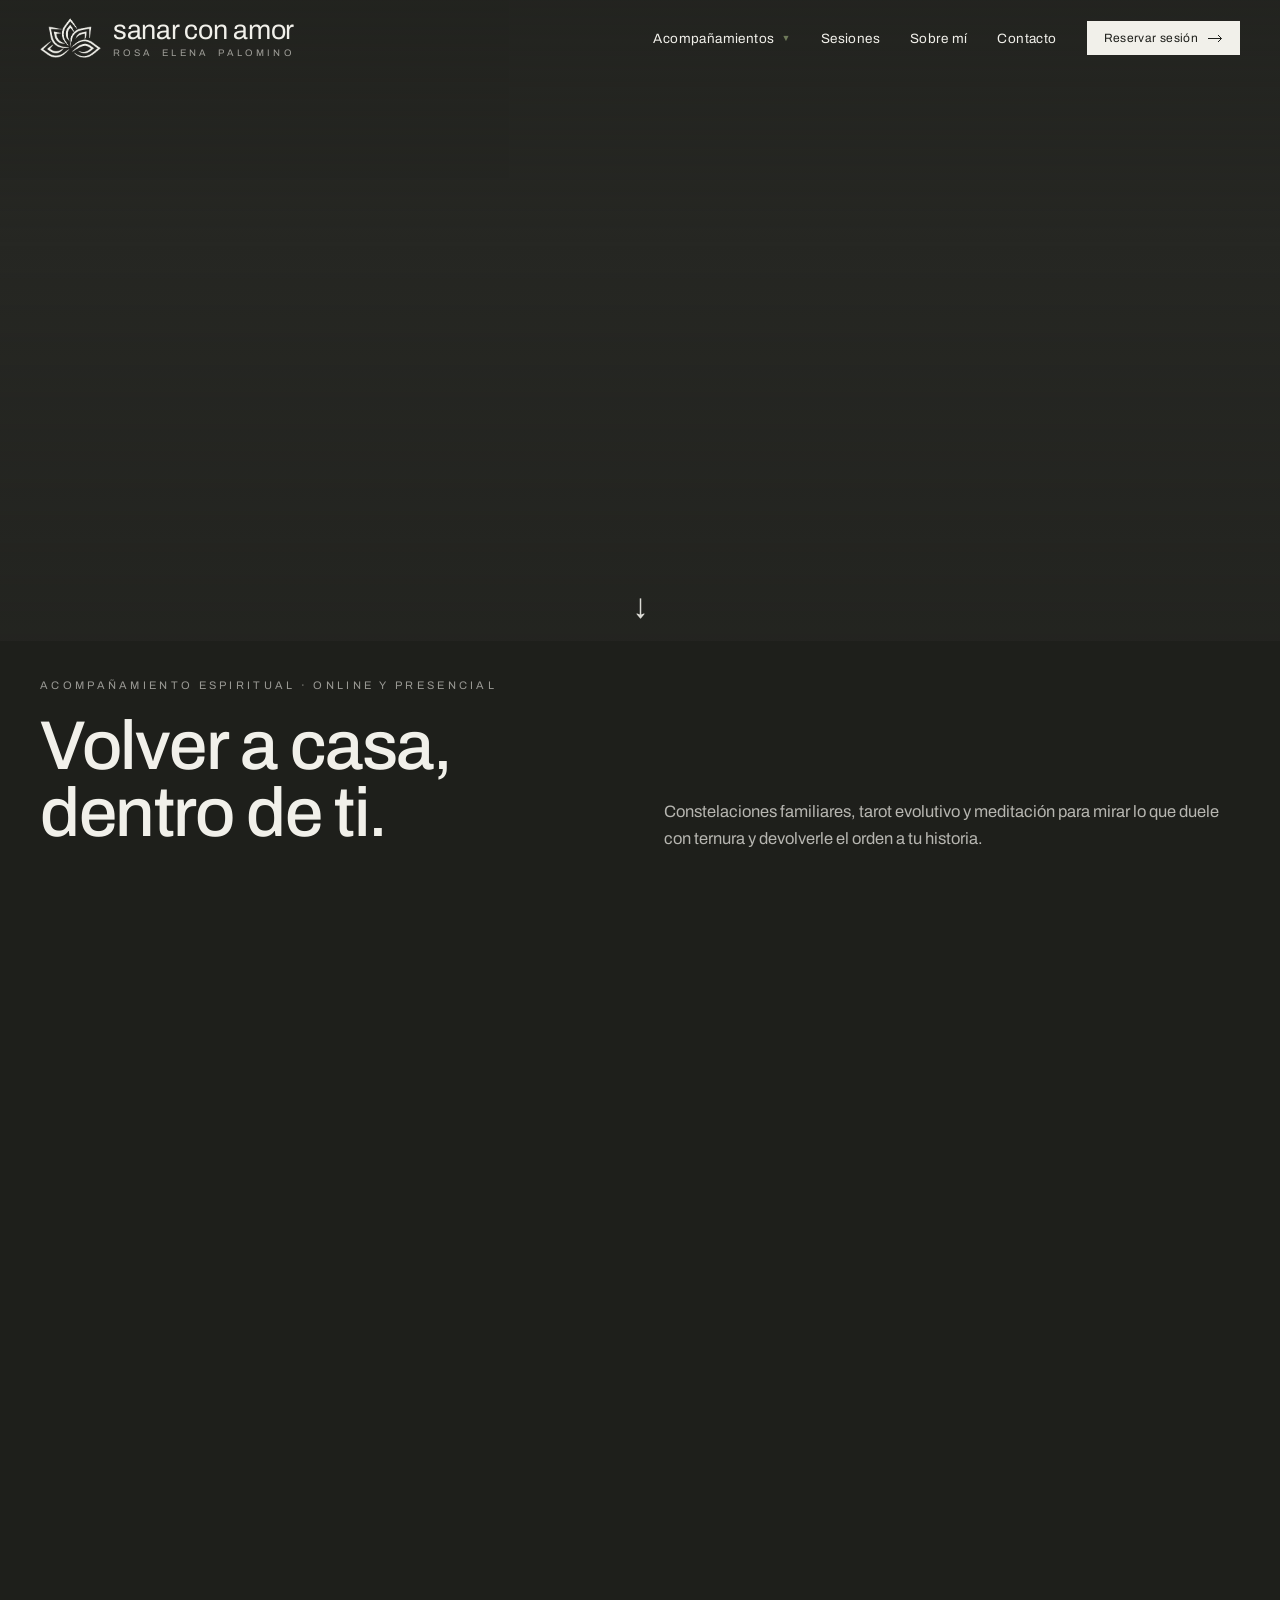
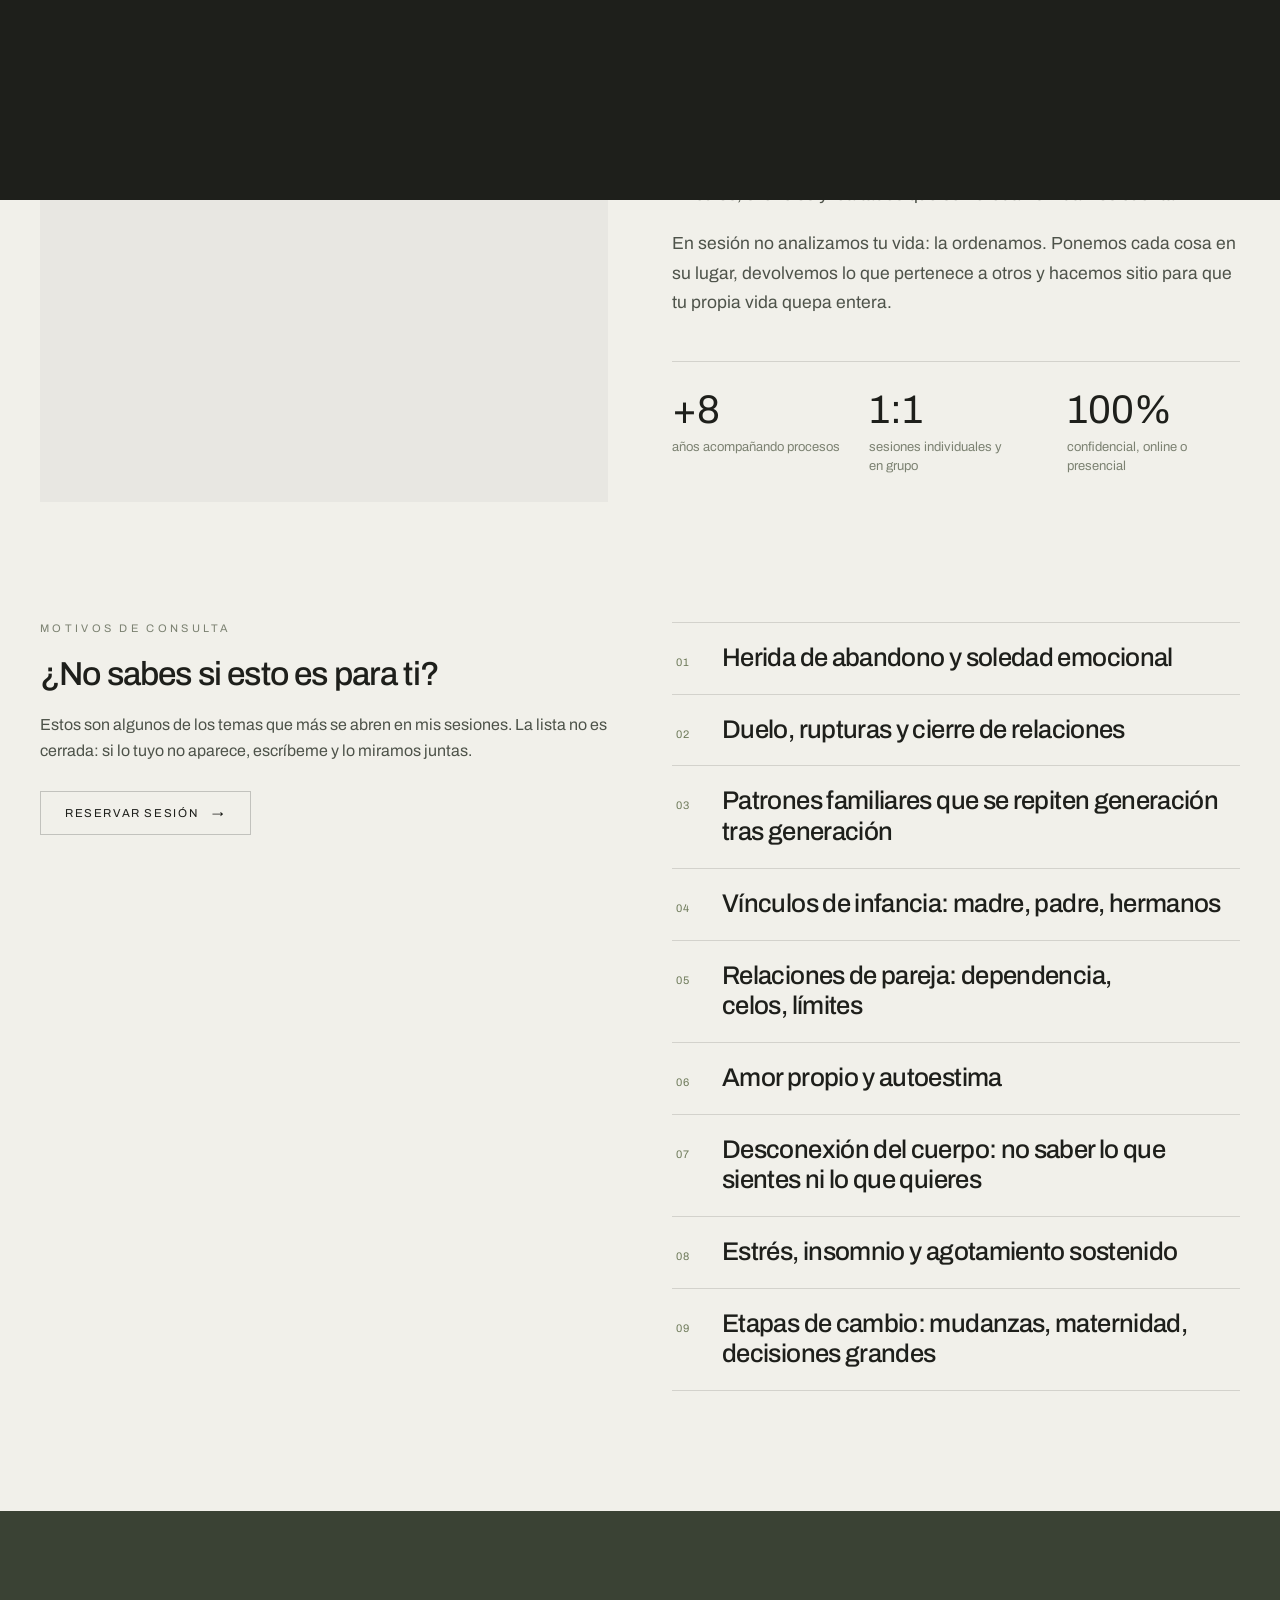
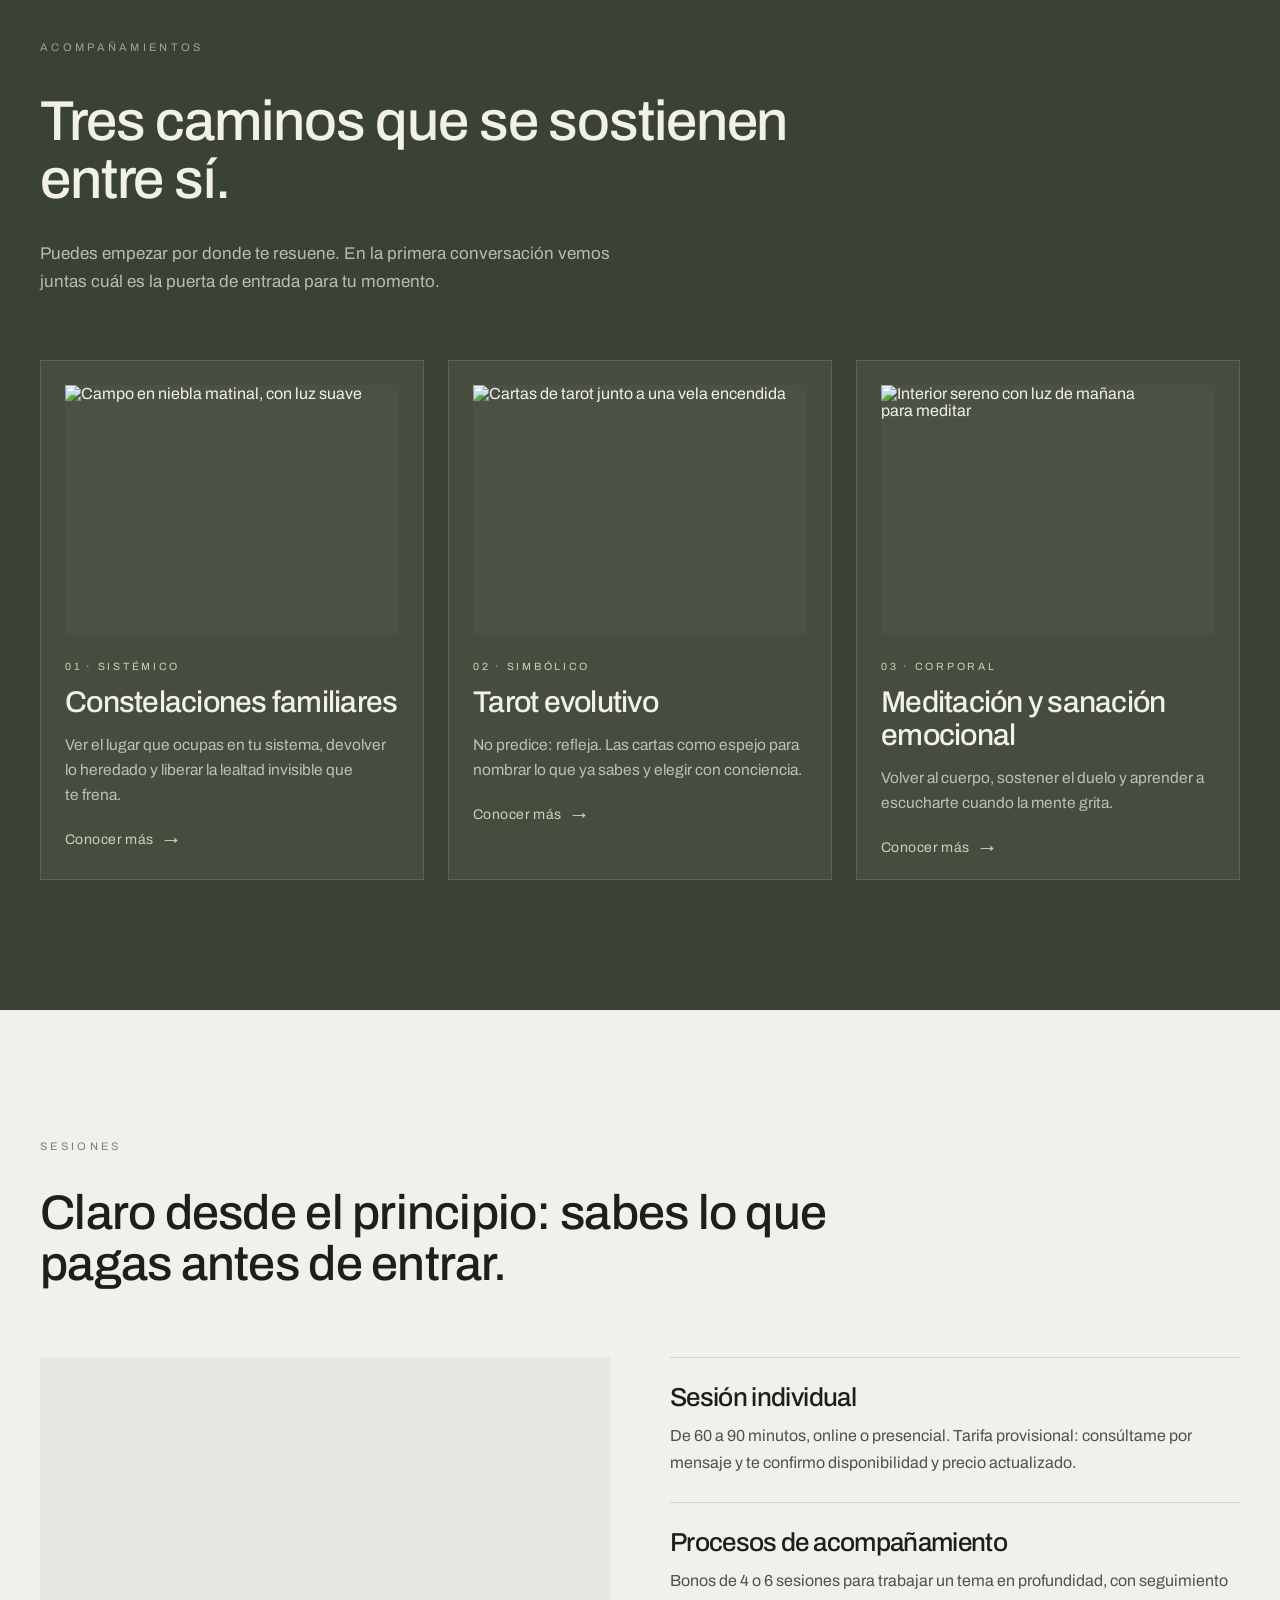
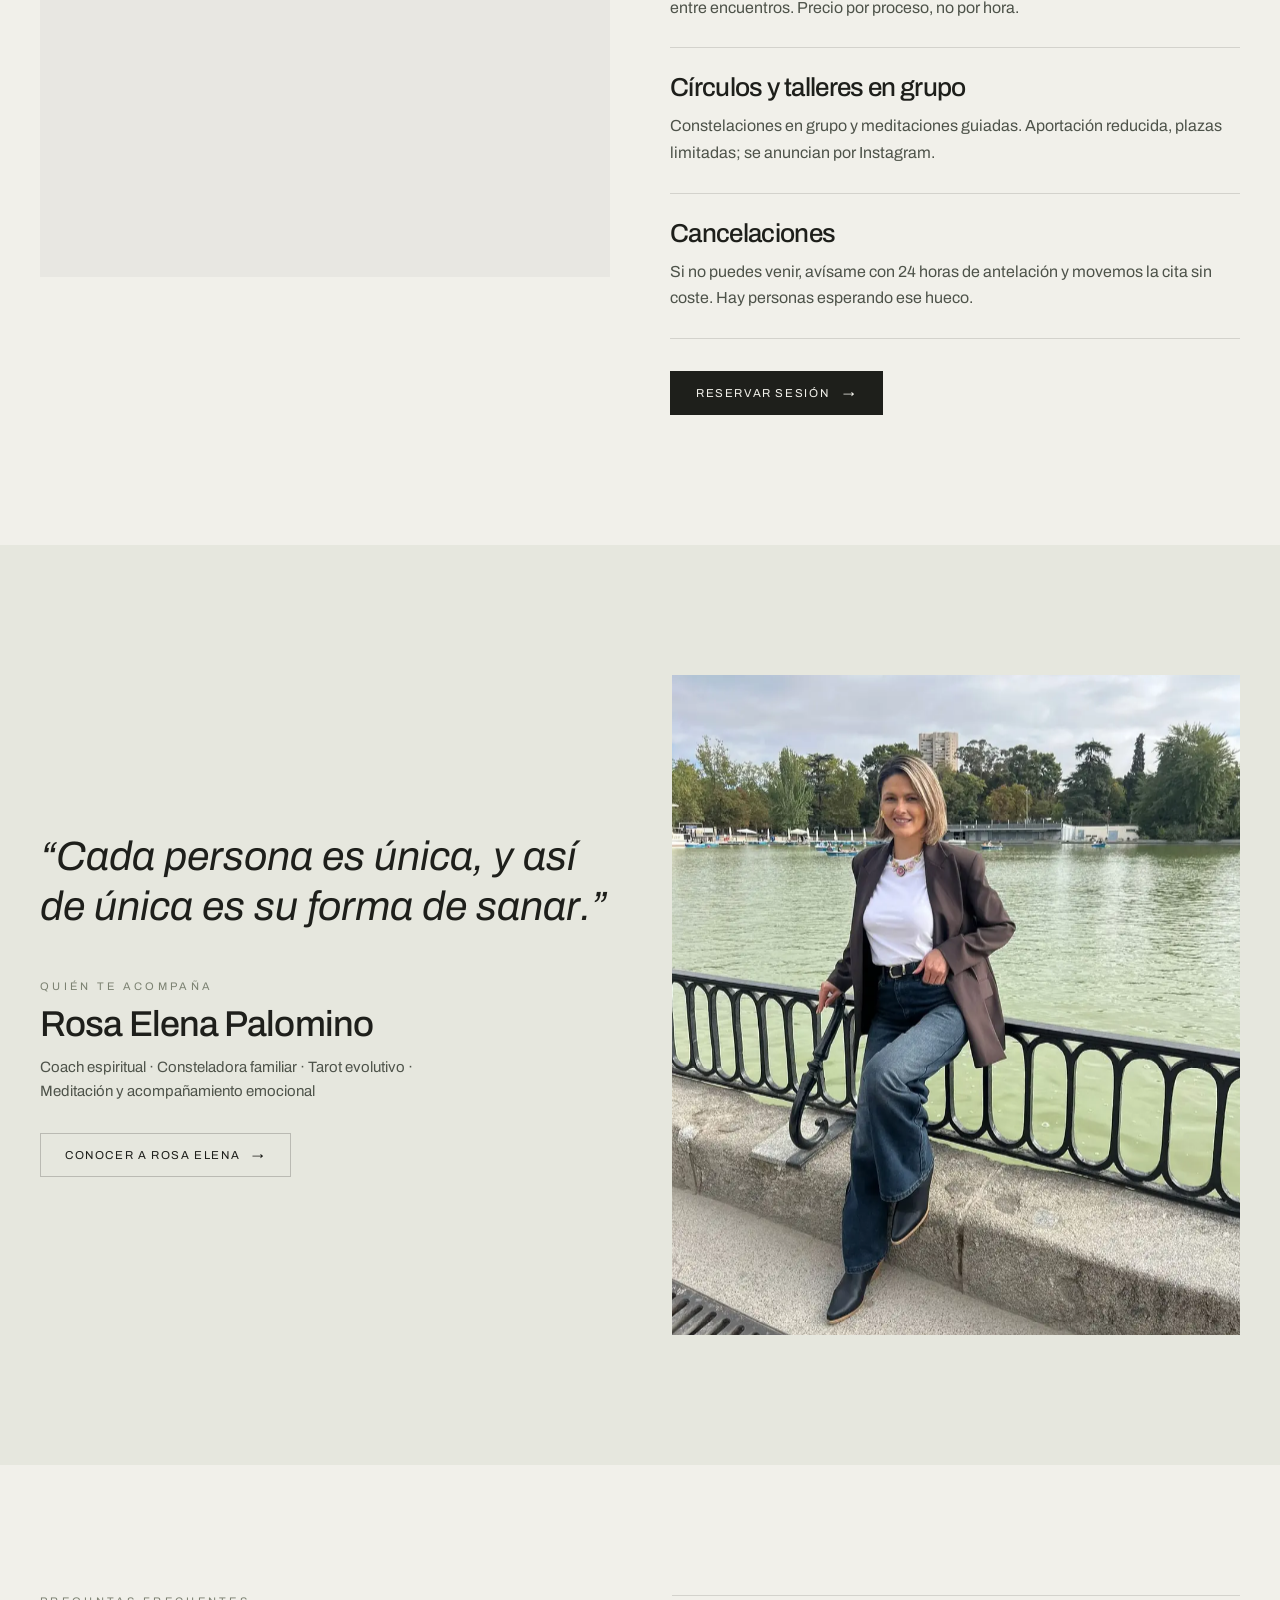
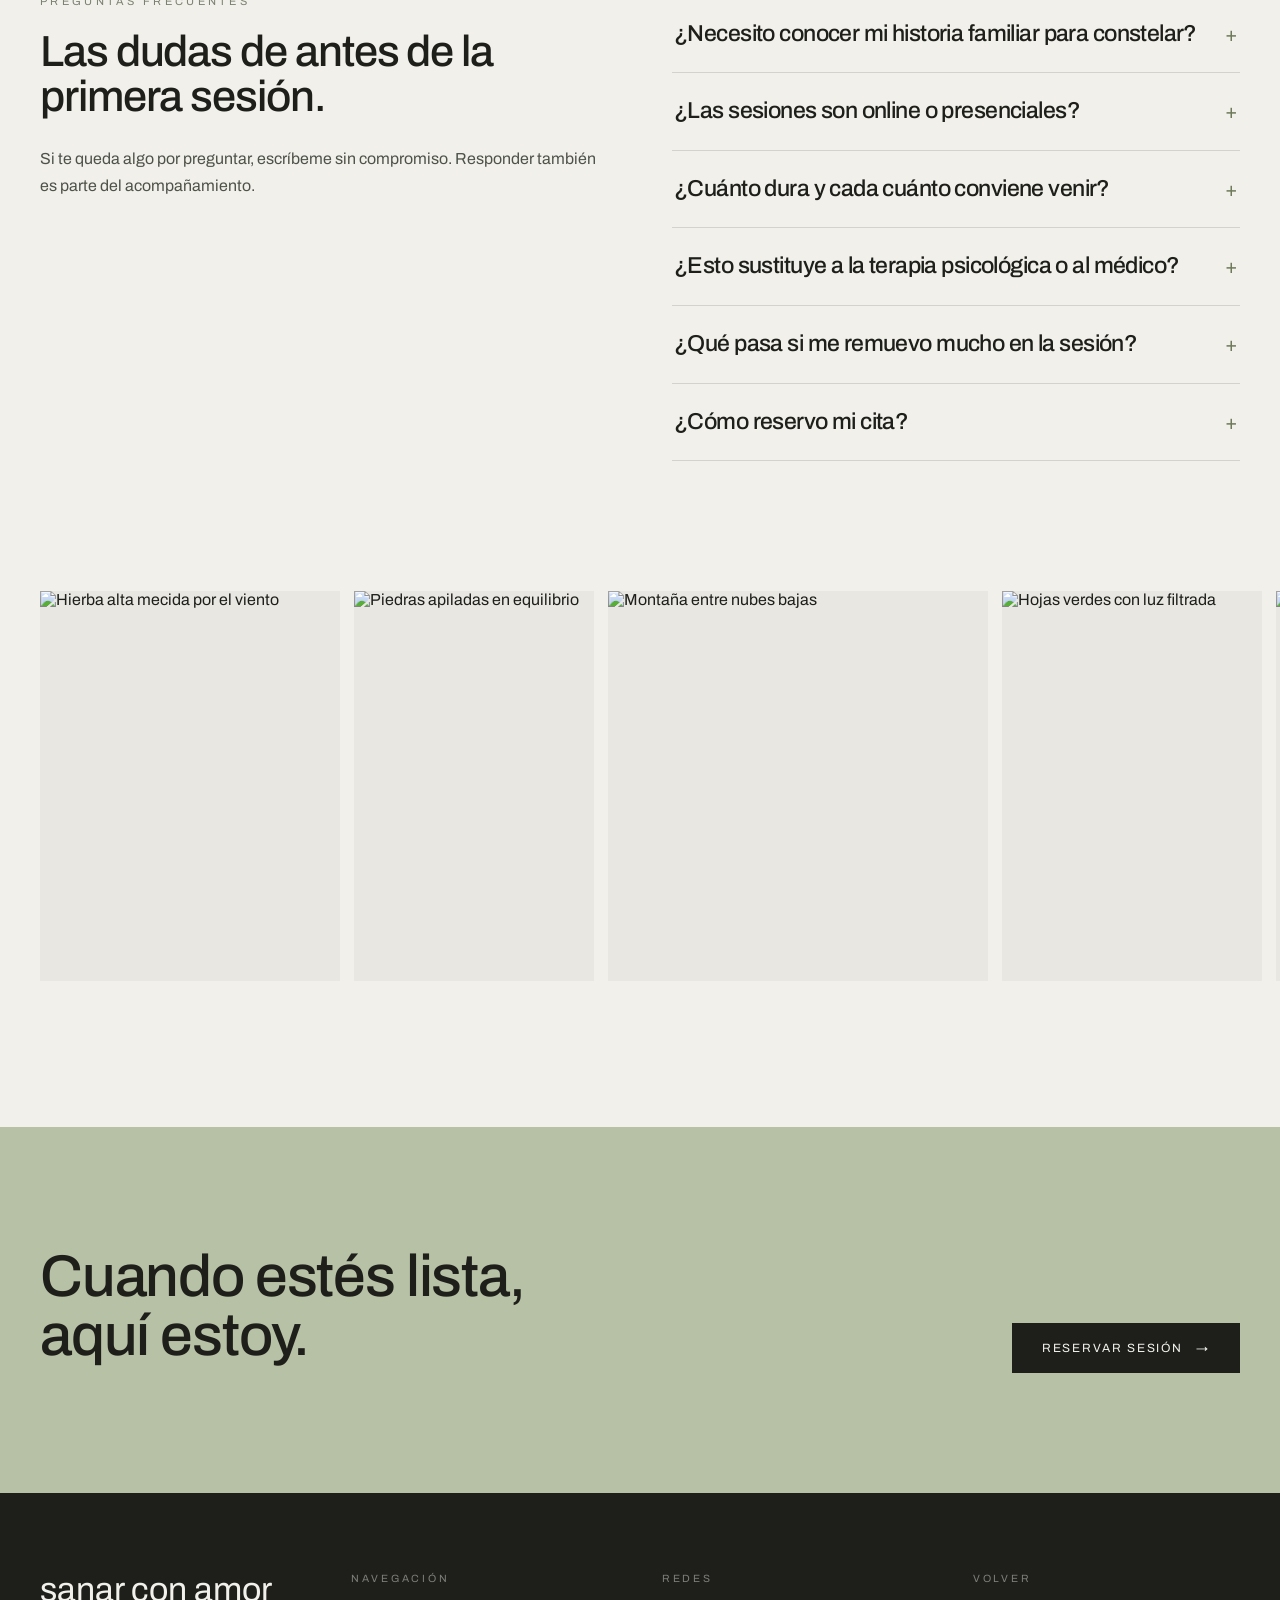
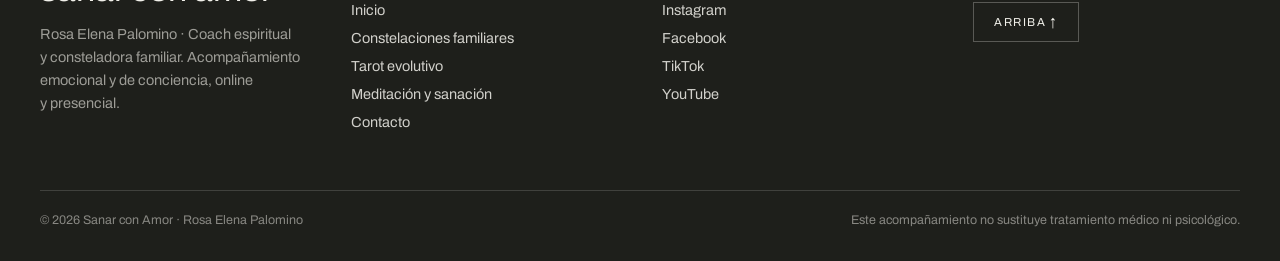
==== index.html @ a7929ffb "Cambiar la foto del hero y hacer que encaje en cualquier pantalla La imagen del hero no se veía bien" ====
<!DOCTYPE html>
<html lang="es">
<head>
<meta charset="utf-8">
<meta name="viewport" content="width=device-width, initial-scale=1">
<title>Sanar con Amor · Rosa Elena Palomino — Constelaciones familiares, tarot evolutivo y meditación</title>
<meta name="description" content="Acompañamiento espiritual y emocional con Rosa Elena Palomino: constelaciones familiares, tarot evolutivo y meditación. Sesiones online y presenciales.">
<meta name="theme-color" content="#1E1F1B">
<link rel="canonical" href="/">
<meta property="og:type" content="website">
<meta property="og:locale" content="es_ES">
<meta property="og:title" content="Sanar con Amor · Rosa Elena Palomino">
<meta property="og:description" content="Constelaciones familiares, tarot evolutivo y meditación para mirar lo que duele con ternura y devolverle el orden a tu historia.">
<link rel="icon" href="/favicon.ico" sizes="48x48">
<link rel="icon" href="/assets/img/favicon-32.png" type="image/png" sizes="32x32">
<link rel="icon" href="/assets/img/favicon-512.png" type="image/png" sizes="512x512">
<link rel="apple-touch-icon" href="/assets/img/favicon-180.png">
<link rel="preconnect" href="https://fonts.googleapis.com">
<link rel="preconnect" href="https://fonts.gstatic.com" crossorigin>
<link rel="preconnect" href="https://images.unsplash.com">
<link rel="preload" as="image" href="/assets/img/lotus-mark.png">
<link href="https://fonts.googleapis.com/css2?family=Archivo:ital,wght@0,300;0,400;0,500;0,600;1,400&display=swap" rel="stylesheet">
<link rel="stylesheet" href="/assets/css/site.css">
</head>
<body>

<a class="skip" href="#contenido">Saltar al contenido</a>

<div class="page-shell">

  <!-- ══════════════ PRECARGA ══════════════ -->
  <div class="preloader" id="preloader">
    <div class="preloader__marquee marquee marquee--pre">
      <div class="marquee__track">
        <span>online y presencial</span><span>·</span>
        <span>constelaciones familiares</span><span>·</span>
        <span>tarot evolutivo</span><span>·</span>
        <span>meditación</span><span>·</span>
        <span>online y presencial</span><span>·</span>
        <span>constelaciones familiares</span><span>·</span>
        <span>tarot evolutivo</span><span>·</span>
        <span>meditación</span><span>·</span>
      </div>
    </div>
    <div class="preloader__center">
      <div class="pre-mark" id="pre-mark" aria-hidden="true">
        <span class="pre-mark__layer pre-mark__ghost"></span>
        <span class="pre-mark__layer pre-mark__fill"></span>
        <span class="pre-mark__layer pre-mark__edge"></span>
      </div>
    </div>
    <div class="preloader__bottom">
      <p class="preloader__word">sanar con amor</p>
      <p class="preloader__count" id="preloader-count">00</p>
    </div>
  </div>

  <!-- Cortina de transición entre páginas -->
  <div class="curtain" id="curtain"></div>

  <!-- ══════════════ CABECERA ══════════════ -->
  <header class="nav" id="nav">
    <div class="nav__inner">
      <a class="logo" href="/" data-link="inicio">
        <img class="logo__mark logo__mark--dark" src="/assets/img/lotus-oscuro.png" alt="" width="40" height="40">
        <img class="logo__mark logo__mark--light" src="/assets/img/lotus-claro.png" alt="" width="40" height="40">
        <span class="logo__text">
          <span class="logo__name">sanar con amor</span>
          <span class="logo__sub">Rosa Elena Palomino</span>
        </span>
      </a>

      <nav class="nav__links" aria-label="Principal">
        <div class="drop" id="drop">
          <button class="drop__btn" id="drop-btn" type="button" aria-expanded="false" aria-controls="drop-panel">
            Acompañamientos <span class="drop__caret" aria-hidden="true">▼</span>
          </button>
          <div class="drop__panel" id="drop-panel">
            <a href="/constelaciones" data-link="constelaciones">Constelaciones familiares</a>
            <a href="/tarot" data-link="tarot">Tarot evolutivo</a>
            <a href="/meditacion" data-link="meditacion">Meditación y sanación</a>
          </div>
        </div>
        <a class="nav__link" href="/#sesiones" data-anchor="sesiones">Sesiones</a>
        <a class="nav__link" href="/#sobre-mi" data-anchor="sobre-mi">Sobre mí</a>
        <a class="nav__link" href="/contacto" data-link="contacto">Contacto</a>
      </nav>

      <button class="nav-cta" type="button" data-open-booking>
        Reservar sesión
        <svg width="15" height="9" viewBox="0 0 15 9" fill="none" aria-hidden="true">
          <path d="M0 4.5H13.4" stroke="currentColor" stroke-width="1"></path>
          <path d="M10 1L13.5 4.5L10 8" stroke="currentColor" stroke-width="1"></path>
        </svg>
      </button>

      <button class="nav__burger" type="button" id="burger" aria-expanded="false" aria-controls="menu">
        <span class="nav__burger-text">Menú</span>
        <span class="nav__burger-lines" aria-hidden="true">
          <span></span>
          <span></span>
        </span>
      </button>
    </div>
  </header>

  <!-- ══════════════ MENÚ MÓVIL ══════════════ -->
  <div class="menu" id="menu" hidden>
    <div class="menu__panel" role="dialog" aria-modal="true" aria-label="Navegación">
      <div class="menu__head">
        <span class="menu__label">Navegación</span>
        <button class="menu__close" type="button" data-close-menu>Cerrar ✕</button>
      </div>
      <nav class="menu__nav" aria-label="Móvil">
        <div class="menu__row"><a class="menu__link" style="--d:.12s" href="/" data-link="inicio">Inicio</a></div>
        <div class="menu__row"><a class="menu__link" style="--d:.19s" href="/constelaciones" data-link="constelaciones">Constelaciones familiares</a></div>
        <div class="menu__row"><a class="menu__link" style="--d:.26s" href="/tarot" data-link="tarot">Tarot evolutivo</a></div>
        <div class="menu__row"><a class="menu__link" style="--d:.33s" href="/meditacion" data-link="meditacion">Meditación y sanación</a></div>
        <div class="menu__row"><a class="menu__link" style="--d:.4s" href="/contacto" data-link="contacto">Contacto</a></div>
      </nav>
      <button class="menu__cta" type="button" data-open-booking>Reservar sesión <span aria-hidden="true">→</span></button>
      <div class="menu__foot">
        <div class="menu__social">
          <a href="https://www.instagram.com/sanarconamor.coach" target="_blank" rel="noopener">Instagram</a>
          <a href="https://www.facebook.com/share/1DjsWxSxtM/" target="_blank" rel="noopener">Facebook</a>
          <a href="https://www.tiktok.com/@sanarconamor.coach" target="_blank" rel="noopener">TikTok</a>
          <a href="https://www.youtube.com/@sanarconamor.coachrosy" target="_blank" rel="noopener">YouTube</a>
        </div>
        <span class="menu__copy">© 2026 Sanar con Amor</span>
      </div>
    </div>
  </div>

  <div id="contenido">

  <!-- ══════════════════════════════════════════════════════════════════════
       INICIO
       ══════════════════════════════════════════════════════════════════════ -->
  <main class="page" id="page-inicio" data-page="inicio">

    <section class="hero-a" data-hero-dark>
      <div class="hero-a__media">
        <div class="media__par" data-par="46">
          <div data-rv="img" style="--sc:1.16">
            <picture>
              <!-- En vertical el hueco es casi cuadrado: un recorte 4:5 deja ver
                   la cordillera entera en vez de una franja del centro. -->
              <source media="(max-width: 700px)" sizes="100vw"
                      srcset="https://images.unsplash.com/photo-1500534314209-a25ddb2bd429?auto=format&amp;fit=crop&amp;ar=4:5&amp;w=780&amp;q=74 780w,
                              https://images.unsplash.com/photo-1500534314209-a25ddb2bd429?auto=format&amp;fit=crop&amp;ar=4:5&amp;w=1170&amp;q=74 1170w,
                              https://images.unsplash.com/photo-1500534314209-a25ddb2bd429?auto=format&amp;fit=crop&amp;ar=4:5&amp;w=1560&amp;q=74 1560w">
              <source media="(max-width: 1100px)" sizes="100vw"
                      srcset="https://images.unsplash.com/photo-1500534314209-a25ddb2bd429?auto=format&amp;fit=crop&amp;ar=16:10&amp;w=1100&amp;q=76 1100w,
                              https://images.unsplash.com/photo-1500534314209-a25ddb2bd429?auto=format&amp;fit=crop&amp;ar=16:10&amp;w=1650&amp;q=76 1650w,
                              https://images.unsplash.com/photo-1500534314209-a25ddb2bd429?auto=format&amp;fit=crop&amp;ar=16:10&amp;w=2200&amp;q=76 2200w">
              <img src="https://images.unsplash.com/photo-1500534314209-a25ddb2bd429?auto=format&amp;fit=crop&amp;ar=16:9&amp;w=2000&amp;q=78"
                   srcset="https://images.unsplash.com/photo-1500534314209-a25ddb2bd429?auto=format&amp;fit=crop&amp;ar=16:9&amp;w=1400&amp;q=78 1400w,
                           https://images.unsplash.com/photo-1500534314209-a25ddb2bd429?auto=format&amp;fit=crop&amp;ar=16:9&amp;w=2000&amp;q=78 2000w,
                           https://images.unsplash.com/photo-1500534314209-a25ddb2bd429?auto=format&amp;fit=crop&amp;ar=16:9&amp;w=2800&amp;q=78 2800w"
                   sizes="100vw"
                   alt="Cordilleras en calma envueltas en bruma, con luz suave de amanecer"
                   fetchpriority="high" decoding="async">
            </picture>
          </div>
        </div>
        <div class="hero-a__veil"></div>
        <div class="hero-a__scroll" aria-hidden="true">↓</div>
      </div>
      <div class="hero-a__band">
        <div class="wrap">
          <div class="mask" style="--pb:2px">
            <p class="hero-a__eyebrow" data-rv="mask">Acompañamiento espiritual · online y presencial</p>
          </div>
          <div class="grid grid--end" style="--min:420px;--gap:48px">
            <div class="mask" style="--pb:4px">
              <h1 class="display hero-a__title rv-slow" data-rv="mask" data-rv-d="90">Volver a casa, dentro de ti.</h1>
            </div>
            <div class="mask">
              <p class="hero-a__sub rv-slow" data-rv="mask" data-rv-d="200">Constelaciones familiares, tarot evolutivo y meditación para mirar lo que duele con ternura y devolverle el orden a tu historia.</p>
            </div>
          </div>
        </div>
      </div>
    </section>

    <div class="after-hero">

      <div class="marquee marquee--band" aria-hidden="true">
        <div class="marquee__track">
          <span>constelaciones familiares</span><span>·</span>
          <span>tarot evolutivo</span><span>·</span>
          <span>meditación guiada</span><span>·</span>
          <span>duelo y cierres</span><span>·</span>
          <span>amor propio</span><span>·</span>
          <span>constelaciones familiares</span><span>·</span>
          <span>tarot evolutivo</span><span>·</span>
          <span>meditación guiada</span><span>·</span>
          <span>duelo y cierres</span><span>·</span>
          <span>amor propio</span><span>·</span>
        </div>
      </div>

      <!-- Aviso del próximo círculo -->
      <section class="sec pt-80 pb-0">
        <div class="wrap">
          <div class="aviso" data-rv="up" style="--ty:28px">
            <span class="media aviso__media">
              <span data-rv="img" style="--sc:1.12">
                <img src="https://images.unsplash.com/photo-1522075782449-e45a34f1ddfb?auto=format&amp;fit=crop&amp;w=900&amp;q=72"
                     alt="Manos abiertas sosteniendo luz, encuentro en grupo" loading="lazy" decoding="async">
              </span>
            </span>
            <span class="aviso__body">
              <span class="eyebrow eyebrow--sm eyebrow--wide eyebrow--sage" style="display:block;margin-bottom:16px">Próximo encuentro</span>
              <span class="display aviso__title" style="display:block">Círculo de constelaciones en grupo</span>
              <span class="copy" style="display:block;margin-top:14px">Un espacio pequeño y cuidado para mirar tu sistema familiar acompañada de otras personas.</span>
              <span class="link-arrow" style="margin-top:18px">Leer más <span aria-hidden="true">→</span></span>
            </span>
            <button class="aviso__hit" type="button" data-open-aviso><span class="visually-hidden">Leer más sobre el círculo de constelaciones en grupo</span></button>
          </div>
        </div>
      </section>

      <!-- Filosofía -->
      <section class="sec pt-120 pb-120" id="filosofia">
        <div class="wrap">
          <div class="mask" style="--mb:48px">
            <p class="eyebrow" data-rv="mask">Mi mirada</p>
          </div>
          <div class="grid grid--start" style="--min:360px;--gap:64px">
            <div class="media" style="--h:min(80vh,600px)">
              <div class="media__par" data-par="50">
                <div data-rv="img">
                  <img src="https://images.unsplash.com/photo-1516676839530-135a545cce02?auto=format&amp;fit=crop&amp;w=1200&amp;q=72"
                       alt="Manos sosteniendo un brote verde sobre la tierra" loading="lazy" decoding="async">
                </div>
              </div>
            </div>
            <div>
              <div class="mask" style="--pb:6px">
                <h2 class="display filo__title rv-slow" data-rv="mask">Sanar no es dejar de sentir. Es dejar de cargar lo que nunca fue tuyo.</h2>
              </div>
              <p class="lead" data-rv="up" data-rv-d="140" style="margin:28px 0 0">Trabajo desde una mirada sistémica y espiritual a la vez: lo que sientes hoy —la ansiedad, el miedo a que te dejen, la dificultad para poner límites— casi nunca empieza en ti. Viene de una historia más larga, de vínculos, silencios y lealtades que se heredan sin darnos cuenta.</p>
              <p class="lead" data-rv="up" data-rv-d="220" style="margin:20px 0 0">En sesión no analizamos tu vida: la ordenamos. Ponemos cada cosa en su lugar, devolvemos lo que pertenece a otros y hacemos sitio para que tu propia vida quepa entera.</p>
              <div class="stats">
                <div data-rv="up" style="--ty:20px;--o-dur:.8s;--t-dur:.8s">
                  <p class="stats__n">+<span data-count="8">0</span></p>
                  <p class="stats__label">años acompañando procesos</p>
                </div>
                <div data-rv="up" data-rv-d="90" style="--ty:20px;--o-dur:.8s;--t-dur:.8s">
                  <p class="stats__n">1:1</p>
                  <p class="stats__label">sesiones individuales y en grupo</p>
                </div>
                <div data-rv="up" data-rv-d="180" style="--ty:20px;--o-dur:.8s;--t-dur:.8s">
                  <p class="stats__n"><span data-count="100">0</span>%</p>
                  <p class="stats__label">confidencial, online o presencial</p>
                </div>
              </div>
            </div>
          </div>
        </div>
      </section>

      <!-- Motivos de consulta -->
      <section class="sec pt-0 pb-120">
        <div class="wrap grid" style="--min:320px;--gap:64px">
          <div>
            <div class="mask" style="--mb:22px">
              <p class="eyebrow" data-rv="mask">Motivos de consulta</p>
            </div>
            <h3 class="display motivos__intro" data-rv="up" style="--ty:22px">¿No sabes si esto es para ti?</h3>
            <p class="copy" data-rv="up" data-rv-d="100" style="--ty:22px;margin:18px 0 0">Estos son algunos de los temas que más se abren en mis sesiones. La lista no es cerrada: si lo tuyo no aparece, escríbeme y lo miramos juntas.</p>
            <button class="btn btn--ghost btn--sm" type="button" data-open-booking data-rv="up" data-rv-d="180" style="--ty:20px;margin-top:26px">Reservar sesión <span aria-hidden="true">→</span></button>
          </div>
          <div class="stack motivos">
            <div class="motivos__item" data-rv="up">
              <span class="motivos__n">01</span>
              <h4 class="display motivos__title">Herida de abandono y soledad emocional</h4>
            </div>
            <div class="motivos__item" data-rv="up" data-rv-d="60">
              <span class="motivos__n">02</span>
              <h4 class="display motivos__title">Duelo, rupturas y cierre de relaciones</h4>
            </div>
            <div class="motivos__item" data-rv="up" data-rv-d="120">
              <span class="motivos__n">03</span>
              <h4 class="display motivos__title">Patrones familiares que se repiten generación tras generación</h4>
            </div>
            <div class="motivos__item" data-rv="up" data-rv-d="180">
              <span class="motivos__n">04</span>
              <h4 class="display motivos__title">Vínculos de infancia: madre, padre, hermanos</h4>
            </div>
            <div class="motivos__item" data-rv="up" data-rv-d="240">
              <span class="motivos__n">05</span>
              <h4 class="display motivos__title">Relaciones de pareja: dependencia, celos, límites</h4>
            </div>
            <div class="motivos__item" data-rv="up" data-rv-d="300">
              <span class="motivos__n">06</span>
              <h4 class="display motivos__title">Amor propio y autoestima</h4>
            </div>
            <div class="motivos__item" data-rv="up" data-rv-d="360">
              <span class="motivos__n">07</span>
              <h4 class="display motivos__title">Desconexión del cuerpo: no saber lo que sientes ni lo que quieres</h4>
            </div>
            <div class="motivos__item" data-rv="up" data-rv-d="420">
              <span class="motivos__n">08</span>
              <h4 class="display motivos__title">Estrés, insomnio y agotamiento sostenido</h4>
            </div>
            <div class="motivos__item" data-rv="up" data-rv-d="480">
              <span class="motivos__n">09</span>
              <h4 class="display motivos__title">Etapas de cambio: mudanzas, maternidad, decisiones grandes</h4>
            </div>
          </div>
        </div>
      </section>

      <!-- Acompañamientos -->
      <section class="sec servicios pt-130 pb-130" id="servicios">
        <div class="wrap">
          <div class="mask" style="--mb:40px">
            <p class="eyebrow eyebrow--light" data-rv="mask">Acompañamientos</p>
          </div>
          <div class="mask" style="--pb:8px">
            <h2 class="display servicios__title rv-slow" data-rv="mask" data-rv-d="80">Tres caminos que se sostienen entre sí.</h2>
          </div>
          <p class="servicios__lead" data-rv="up" data-rv-d="180" style="--ty:22px">Puedes empezar por donde te resuene. En la primera conversación vemos juntas cuál es la puerta de entrada para tu momento.</p>
          <div class="grid" style="--min:300px;--gap:24px;margin-top:64px">

            <div class="svc-card" data-rv="up">
              <span class="media svc-card__media">
                <span class="svc-card__zoom">
                  <img src="https://images.unsplash.com/photo-1696279976107-4d80eb0a7d82?auto=format&amp;fit=crop&amp;w=1000&amp;q=72"
                       alt="Campo en niebla matinal, con luz suave" loading="lazy" decoding="async">
                </span>
              </span>
              <span class="eyebrow eyebrow--sm eyebrow--pale" style="display:block;margin-bottom:14px">01 · Sistémico</span>
              <h3 class="display svc-card__title"><a class="svc-card__link" href="/constelaciones" data-link="constelaciones">Constelaciones familiares</a></h3>
              <span class="svc-card__copy" style="display:block">Ver el lugar que ocupas en tu sistema, devolver lo heredado y liberar la lealtad invisible que te frena.</span>
              <span class="svc-card__more">Conocer más <span class="svc-card__arrow" aria-hidden="true">→</span></span>
            </div>

            <div class="svc-card" data-rv="up" data-rv-d="110">
              <span class="media svc-card__media">
                <span class="svc-card__zoom">
                  <img src="https://images.unsplash.com/photo-1694144167581-8bc49479f6b7?auto=format&amp;fit=crop&amp;w=1000&amp;q=72"
                       alt="Cartas de tarot junto a una vela encendida" loading="lazy" decoding="async">
                </span>
              </span>
              <span class="eyebrow eyebrow--sm eyebrow--pale" style="display:block;margin-bottom:14px">02 · Simbólico</span>
              <h3 class="display svc-card__title"><a class="svc-card__link" href="/tarot" data-link="tarot">Tarot evolutivo</a></h3>
              <span class="svc-card__copy" style="display:block">No predice: refleja. Las cartas como espejo para nombrar lo que ya sabes y elegir con conciencia.</span>
              <span class="svc-card__more">Conocer más <span class="svc-card__arrow" aria-hidden="true">→</span></span>
            </div>

            <div class="svc-card" data-rv="up" data-rv-d="220">
              <span class="media svc-card__media">
                <span class="svc-card__zoom">
                  <img src="https://images.unsplash.com/photo-1506126613408-eca07ce68773?auto=format&amp;fit=crop&amp;w=1000&amp;q=72"
                       alt="Interior sereno con luz de mañana para meditar" loading="lazy" decoding="async">
                </span>
              </span>
              <span class="eyebrow eyebrow--sm eyebrow--pale" style="display:block;margin-bottom:14px">03 · Corporal</span>
              <h3 class="display svc-card__title"><a class="svc-card__link" href="/meditacion" data-link="meditacion">Meditación y sanación emocional</a></h3>
              <span class="svc-card__copy" style="display:block">Volver al cuerpo, sostener el duelo y aprender a escucharte cuando la mente grita.</span>
              <span class="svc-card__more">Conocer más <span class="svc-card__arrow" aria-hidden="true">→</span></span>
            </div>

          </div>
        </div>
      </section>

      <!-- Sesiones -->
      <section class="sec pt-130 pb-130" id="sesiones">
        <div class="wrap">
          <div class="mask" style="--mb:36px">
            <p class="eyebrow" data-rv="mask">Sesiones</p>
          </div>
          <div class="mask" style="--pb:8px">
            <h2 class="display sesiones__title rv-slow" data-rv="mask" data-rv-d="80">Claro desde el principio: sabes lo que pagas antes de entrar.</h2>
          </div>
          <div class="grid grid--start" style="--min:320px;--gap:60px;margin-top:60px">
            <div class="media" style="--h:min(70vh,520px)">
              <div class="media__par" data-par="42" style="--inset:-60px">
                <div data-rv="img">
                  <img src="https://images.unsplash.com/photo-1528715471579-d1bcf0ba5e83?auto=format&amp;fit=crop&amp;w=1200&amp;q=72"
                       alt="Detalle sereno del espacio de consulta" loading="lazy" decoding="async">
                </div>
              </div>
            </div>
            <div class="stack sesiones__list">
              <div class="sesiones__item" data-rv="up">
                <h3 class="display">Sesión individual</h3>
                <p class="copy" style="margin:12px 0 0">De 60 a 90 minutos, online o presencial. Tarifa provisional: consúltame por mensaje y te confirmo disponibilidad y precio actualizado.</p>
              </div>
              <div class="sesiones__item" data-rv="up" data-rv-d="80">
                <h3 class="display">Procesos de acompañamiento</h3>
                <p class="copy" style="margin:12px 0 0">Bonos de 4 o 6 sesiones para trabajar un tema en profundidad, con seguimiento entre encuentros. Precio por proceso, no por hora.</p>
              </div>
              <div class="sesiones__item" data-rv="up" data-rv-d="160">
                <h3 class="display">Círculos y talleres en grupo</h3>
                <p class="copy" style="margin:12px 0 0">Constelaciones en grupo y meditaciones guiadas. Aportación reducida, plazas limitadas; se anuncian por Instagram.</p>
              </div>
              <div class="sesiones__item" data-rv="up" data-rv-d="240">
                <h3 class="display">Cancelaciones</h3>
                <p class="copy" style="margin:12px 0 0">Si no puedes venir, avísame con 24 horas de antelación y movemos la cita sin coste. Hay personas esperando ese hueco.</p>
              </div>
              <button class="btn" type="button" data-open-booking data-rv="up" data-rv-d="300" style="--ty:20px;--o-dur:.8s;--t-dur:.8s;align-self:flex-start;margin-top:32px">Reservar sesión <span aria-hidden="true">→</span></button>
            </div>
          </div>
        </div>
      </section>

      <!-- Sobre mí -->
      <section class="sec sobre pt-130 pb-130" id="sobre-mi">
        <div class="wrap grid grid--center" style="--min:340px;--gap:64px">
          <div>
            <div class="mask" style="--pb:8px">
              <p class="display t-quote sobre__quote rv-slow" data-rv="mask">“Cada persona es única, y así de única es su forma de sanar.”</p>
            </div>
            <p class="eyebrow" data-rv="up" data-rv-d="120" style="--ty:18px;--o-dur:.8s;--t-dur:.8s;margin-bottom:14px">Quién te acompaña</p>
            <h3 class="display sobre__name" data-rv="up" data-rv-d="180" style="--ty:18px;--o-dur:.8s;--t-dur:.8s">Rosa Elena Palomino</h3>
            <p class="sobre__role" data-rv="up" data-rv-d="240" style="--ty:18px;--o-dur:.8s;--t-dur:.8s">Coach espiritual · Consteladora familiar · Tarot evolutivo · Meditación y acompañamiento emocional</p>
            <button class="btn btn--ghost btn--sm" type="button" data-open-ficha data-rv="up" data-rv-d="300" style="--ty:18px;--o-dur:.8s;--t-dur:.8s;gap:12px;margin-top:30px">Conocer a Rosa Elena <span aria-hidden="true">→</span></button>
          </div>
          <div class="media" style="--h:min(78vh,660px)">
            <div class="media__par" data-par="48" style="--inset:-66px">
              <div data-rv="img">
                <picture>
                  <source srcset="/assets/img/rosa-elena.webp" type="image/webp">
                  <img src="/assets/img/rosa-elena.jpg" alt="Rosa Elena Palomino, junto al estanque del Retiro" loading="lazy" decoding="async">
                </picture>
              </div>
            </div>
          </div>
        </div>
      </section>

      <!-- Preguntas frecuentes -->
      <section class="sec pt-130 pb-130" id="faq">
        <div class="wrap grid grid--start" style="--min:320px;--gap:64px">
          <div>
            <div class="mask" style="--mb:22px">
              <p class="eyebrow" data-rv="mask">Preguntas frecuentes</p>
            </div>
            <div class="mask" style="--pb:6px">
              <h2 class="display faq__title rv-slow" data-rv="mask" data-rv-d="80">Las dudas de antes de la primera sesión.</h2>
            </div>
            <p class="copy" data-rv="up" data-rv-d="160" style="--ty:20px;margin:20px 0 0">Si te queda algo por preguntar, escríbeme sin compromiso. Responder también es parte del acompañamiento.</p>
          </div>
          <div class="faq__list">

            <div class="faq__item" data-rv="up">
              <button class="faq__btn" type="button" aria-expanded="false" aria-controls="faq-1">
                <span class="display faq__q">¿Necesito conocer mi historia familiar para constelar?</span>
                <span class="faq__icon" aria-hidden="true">+</span>
              </button>
              <div class="faq__body" id="faq-1">
                <p>No. Basta con lo que sabes y con lo que sientes hoy. A veces los silencios y los “no sé” dicen tanto como los datos; el sistema se muestra igual.</p>
              </div>
            </div>

            <div class="faq__item" data-rv="up" data-rv-d="60">
              <button class="faq__btn" type="button" aria-expanded="false" aria-controls="faq-2">
                <span class="display faq__q">¿Las sesiones son online o presenciales?</span>
                <span class="faq__icon" aria-hidden="true">+</span>
              </button>
              <div class="faq__body" id="faq-2">
                <p>Ambas. Online funcionan igual de bien: solo necesitas una hora sin interrupciones, buena conexión y un lugar donde puedas hablar tranquila.</p>
              </div>
            </div>

            <div class="faq__item" data-rv="up" data-rv-d="120">
              <button class="faq__btn" type="button" aria-expanded="false" aria-controls="faq-3">
                <span class="display faq__q">¿Cuánto dura y cada cuánto conviene venir?</span>
                <span class="faq__icon" aria-hidden="true">+</span>
              </button>
              <div class="faq__body" id="faq-3">
                <p>Entre 60 y 90 minutos la primera vez. Después solemos espaciar las sesiones de dos a cuatro semanas: lo que se mueve necesita tiempo para asentarse.</p>
              </div>
            </div>

            <div class="faq__item" data-rv="up" data-rv-d="180">
              <button class="faq__btn" type="button" aria-expanded="false" aria-controls="faq-4">
                <span class="display faq__q">¿Esto sustituye a la terapia psicológica o al médico?</span>
                <span class="faq__icon" aria-hidden="true">+</span>
              </button>
              <div class="faq__body" id="faq-4">
                <p>No. Es un acompañamiento espiritual y emocional, complementario y nunca sustitutivo de un tratamiento médico o psicológico. Si estás en terapia, seguimos sumando; si crees que la necesitas, te lo diré con honestidad.</p>
              </div>
            </div>

            <div class="faq__item" data-rv="up" data-rv-d="240">
              <button class="faq__btn" type="button" aria-expanded="false" aria-controls="faq-5">
                <span class="display faq__q">¿Qué pasa si me remuevo mucho en la sesión?</span>
                <span class="faq__icon" aria-hidden="true">+</span>
              </button>
              <div class="faq__body" id="faq-5">
                <p>Que estás en buenas manos. Trabajamos a tu ritmo, cerramos siempre lo que se abre y te doy pautas sencillas para los días siguientes. Nada se queda a medias.</p>
              </div>
            </div>

            <div class="faq__item" data-rv="up" data-rv-d="300">
              <button class="faq__btn" type="button" aria-expanded="false" aria-controls="faq-6">
                <span class="display faq__q">¿Cómo reservo mi cita?</span>
                <span class="faq__icon" aria-hidden="true">+</span>
              </button>
              <div class="faq__body" id="faq-6">
                <p>Escríbeme por Instagram o Facebook contándome brevemente qué te trae. Te propongo un par de horarios y elegimos el que mejor te venga.</p>
              </div>
            </div>

          </div>
        </div>
      </section>

      <!-- Galería -->
      <section class="sec sec--flush pt-0 pb-130">
        <div class="gallery" id="gallery">
          <div class="gallery__item media" style="--w:300px" data-rv="up">
            <div data-rv="img" style="--sc:1">
              <img src="https://images.unsplash.com/photo-1586348943529-beaae6c28db9?auto=format&amp;fit=crop&amp;w=900&amp;q=72" alt="Hierba alta mecida por el viento" loading="lazy" decoding="async">
            </div>
          </div>
          <div class="gallery__item media" style="--w:240px" data-rv="up" data-rv-d="60">
            <div data-rv="img" style="--sc:1">
              <img src="https://images.unsplash.com/photo-1503891617560-5b8c2e28cbf6?auto=format&amp;fit=crop&amp;w=900&amp;q=72" alt="Piedras apiladas en equilibrio" loading="lazy" decoding="async">
            </div>
          </div>
          <div class="gallery__item media" style="--w:380px" data-rv="up" data-rv-d="120">
            <div data-rv="img" style="--sc:1">
              <img src="https://images.unsplash.com/photo-1503435980610-a51f3ddfee50?auto=format&amp;fit=crop&amp;w=1100&amp;q=72" alt="Montaña entre nubes bajas" loading="lazy" decoding="async">
            </div>
          </div>
          <div class="gallery__item media" style="--w:260px" data-rv="up" data-rv-d="180">
            <div data-rv="img" style="--sc:1">
              <img src="https://images.unsplash.com/photo-1504548840739-580b10ae7715?auto=format&amp;fit=crop&amp;w=900&amp;q=72" alt="Hojas verdes con luz filtrada" loading="lazy" decoding="async">
            </div>
          </div>
          <div class="gallery__item media" style="--w:320px" data-rv="up" data-rv-d="240">
            <div data-rv="img" style="--sc:1">
              <img src="https://images.unsplash.com/photo-1535463731090-e34f4b5098c5?auto=format&amp;fit=crop&amp;w=900&amp;q=72" alt="Bruma sobre el agua en calma" loading="lazy" decoding="async">
            </div>
          </div>
          <div class="gallery__item media" style="--w:240px" data-rv="up" data-rv-d="300">
            <div data-rv="img" style="--sc:1">
              <img src="https://images.unsplash.com/photo-1536623975707-c4b3b2af565d?auto=format&amp;fit=crop&amp;w=900&amp;q=72" alt="Rama con flores en luz suave" loading="lazy" decoding="async">
            </div>
          </div>
          <div class="gallery__item media" style="--w:360px" data-rv="up" data-rv-d="360">
            <div data-rv="img" style="--sc:1">
              <img src="https://images.unsplash.com/photo-1444312645910-ffa973656eba?auto=format&amp;fit=crop&amp;w=1000&amp;q=72" alt="Campo abierto al atardecer" loading="lazy" decoding="async">
            </div>
          </div>
          <div class="gallery__item media" style="--w:280px" data-rv="up" data-rv-d="420">
            <div data-rv="img" style="--sc:1">
              <img src="https://images.unsplash.com/photo-1521208916306-71fce562015a?auto=format&amp;fit=crop&amp;w=900&amp;q=72" alt="Sendero de piedra entre plantas" loading="lazy" decoding="async">
            </div>
          </div>
        </div>
      </section>

    </div>
  </main>

  <!-- ══════════════════════════════════════════════════════════════════════
       CONSTELACIONES FAMILIARES
       ══════════════════════════════════════════════════════════════════════ -->
  <main class="page page--sub" id="page-constelaciones" data-page="constelaciones" hidden>

    <section class="sec pt-170 pb-0">
      <div class="wrap">
        <div class="mask" style="--mb:34px">
          <p class="eyebrow" data-rv="mask">01 · Acompañamiento sistémico</p>
        </div>
        <div class="mask" style="--pb:10px">
          <h1 class="display page-title rv-slow" data-rv="mask" data-rv-d="70">Constelaciones familiares</h1>
        </div>
        <p class="page-lead" data-rv="up" data-rv-d="180">Una forma de mirar tu vida desde el sistema al que perteneces. El método lo desarrolló el psicoterapeuta alemán Bert Hellinger a partir de un patrón que observó una y otra vez: cuando alguien de la familia queda fuera —una pérdida, un secreto, una persona de la que no se habla—, el sistema busca reequilibrarse, y alguien de las generaciones siguientes acaba cargando con lo que no le toca.</p>
        <div class="media" style="--h:min(66vh,580px);margin-top:52px">
          <div class="media__par" data-par="44" style="--inset:-56px">
            <div data-rv="img">
              <img src="https://images.unsplash.com/photo-1557316655-8715fdecd2d1?auto=format&amp;fit=crop&amp;w=2000&amp;q=72"
                   alt="Paisaje amplio y silencioso en tonos apagados" loading="lazy" decoding="async">
            </div>
          </div>
        </div>
      </div>
    </section>

    <section class="sec pt-110 pb-110">
      <div class="wrap grid" style="--min:320px;--gap:64px">
        <div>
          <div class="mask" style="--pb:8px">
            <h2 class="display sec-title rv-slow" data-rv="mask" data-rv-d="70">¿Qué es constelar?</h2>
          </div>
        </div>
        <div>
          <p data-rv="up">Traemos tu sistema al presente: con representantes en un grupo, con figuras sobre la mesa o simplemente con tu cuerpo y el espacio. No hace falta que sepas fechas ni nombres exactos; basta con lo que sabes y con lo que sientes hoy.</p>
          <p data-rv="up" data-rv-d="100">Cuando la imagen se despliega, casi siempre aparece algo que no esperabas: un lugar vacío, una lealtad antigua, una carga que pertenece a otra generación. Desde ahí trabajamos con movimientos sencillos y muy concretos: mirar, nombrar, agradecer, devolver, soltar.</p>
          <p data-rv="up" data-rv-d="200">No hay que entenderlo todo con la cabeza. Suele pasar al revés: el cuerpo se ordena primero y la comprensión llega después, a veces días más tarde.</p>
        </div>
      </div>
    </section>

    <section class="sec pt-110 pb-110" style="background:var(--band)">
      <div class="wrap">
        <div class="mask" style="--mb:34px">
          <p class="eyebrow" data-rv="mask">Los órdenes del amor</p>
        </div>
        <div class="mask" style="--pb:8px">
          <h2 class="display sec-title--lg rv-slow" data-rv="mask" data-rv-d="70">Tres leyes silenciosas que sostienen a toda familia.</h2>
        </div>
        <p data-rv="up" data-rv-d="150">Hellinger las llamó “órdenes del amor”. Cuando se respetan, el afecto circula; cuando se rompen, aparecen el síntoma, la repetición y el desencuentro. Casi todo lo que miramos en sesión toca una de las tres.</p>
        <div class="grid" style="--min:260px;--gap:26px;margin-top:56px">
          <div data-rv="up">
            <p class="display numeral">01</p>
            <h3 class="display order__title">Pertenencia</h3>
            <p class="order__copy">Todos los que formaron parte del sistema tienen derecho a estar en él: el hijo que no llegó, la pareja anterior, el familiar del que nadie habla. Excluir a alguien deja un hueco, y tarde o temprano alguien lo ocupa sin saberlo.</p>
          </div>
          <div data-rv="up" data-rv-d="100">
            <p class="display numeral">02</p>
            <h3 class="display order__title">Jerarquía</h3>
            <p class="order__copy">Quien llegó antes tiene precedencia. Los padres son los grandes y los hijos, los pequeños. Cuando una hija sostiene emocionalmente a su madre, o un hijo ocupa el lugar de la pareja ausente, el orden se invierte y pesa.</p>
          </div>
          <div data-rv="up" data-rv-d="200">
            <p class="display numeral">03</p>
            <h3 class="display order__title">Equilibrio</h3>
            <p class="order__copy">Dar y recibir necesitan compensarse. Quien solo da se agota y acaba resentida; quien solo recibe se queda en deuda. En los vínculos sanos el intercambio se mueve, no se estanca.</p>
          </div>
        </div>
        <p class="fine" style="margin:34px 0 0;max-width:70ch">Marco conceptual de Bert Hellinger (1925–2019), psicoterapeuta y creador del enfoque sistémico de constelaciones familiares.</p>
      </div>
    </section>

    <section class="sec pt-110 pb-110">
      <div class="wrap">
        <div class="mask" style="--mb:34px">
          <p class="eyebrow" data-rv="mask">Cómo es el proceso</p>
        </div>
        <div class="grid" style="--min:220px;--gap:28px">
          <div data-rv="up">
            <p class="display numeral numeral--lg">1</p>
            <h3 class="display step__title">Tu tema</h3>
            <p class="step__copy">Empezamos por lo que te pesa hoy. Una frase basta: “no consigo irme”, “siempre me eligen a medias”.</p>
          </div>
          <div data-rv="up" data-rv-d="90">
            <p class="display numeral numeral--lg">2</p>
            <h3 class="display step__title">El mapa</h3>
            <p class="step__copy">Miramos quién está en tu sistema y qué lugar ocupa cada uno. Aparece la imagen que sostiene el síntoma.</p>
          </div>
          <div data-rv="up" data-rv-d="180">
            <p class="display numeral numeral--lg">3</p>
            <h3 class="display step__title">El movimiento</h3>
            <p class="step__copy">Trabajamos frases y gestos que reordenan: reconocer, devolver lo que no te toca, ocupar tu sitio.</p>
          </div>
          <div data-rv="up" data-rv-d="270">
            <p class="display numeral numeral--lg">4</p>
            <h3 class="display step__title">El reposo</h3>
            <p class="step__copy">Cerramos y te llevas pautas para los días siguientes. Lo que se movió sigue trabajando en silencio.</p>
          </div>
        </div>
      </div>
    </section>

    <section class="sec pt-0 pb-110">
      <div class="wrap grid grid--start" style="--min:320px;--gap:56px">
        <div data-rv="up">
          <h2 class="display title-40">Para ti si…</h2>
          <ul class="bullets">
            <li>Repites la misma historia con distintas personas.</li>
            <li>Sientes una tristeza o un miedo que no sabes de dónde vienen.</li>
            <li>Hay un duelo, una ausencia o un tema del que en casa no se habla.</li>
            <li>Cuidas de todos y a ti nadie te sostiene.</li>
            <li>Quieres cerrar una etapa y no logras dar el paso.</li>
          </ul>
        </div>
        <div data-rv="up" data-rv-d="120">
          <div class="panel-sage">
            <h3 class="display">Individual o en grupo</h3>
            <p>En sesión individual trabajamos solo con tu tema, online o presencial. En los círculos en grupo constelas tu historia con el apoyo de otras personas, o participas como representante: prestar tu presencia a la historia de otro también mueve la propia.</p>
            <div style="margin-top:30px">
              <button class="btn btn--lg" type="button" data-open-booking>Reservar sesión <span aria-hidden="true">→</span></button>
            </div>
          </div>
        </div>
      </div>
    </section>

    <section class="sec pt-0 pb-110">
      <div class="wrap grid" style="--min:300px;--gap:56px">
        <div data-rv="up">
          <h3 class="display sub-h3">Cómo prepararte</h3>
          <div class="rowlist">
            <div class="rowlist__row">Trae una sola pregunta. Cuantos menos temas, más hondo llegamos.</div>
            <div class="rowlist__row">Si los conoces, ten a mano los hechos duros del sistema: muertes tempranas, pérdidas de bebés, separaciones, migraciones, exclusiones.</div>
            <div class="rowlist__row">Reserva una hora sin prisa después. No encadenes la sesión con una reunión.</div>
          </div>
        </div>
        <div data-rv="up" data-rv-d="120">
          <h3 class="display sub-h3">Y después</h3>
          <div class="rowlist">
            <div class="rowlist__row">No analices la imagen ni la cuentes demasiado. Deja que repose unos días.</div>
            <div class="rowlist__row">Es normal sentir cansancio, sueños intensos o una calma extraña. Bebe agua, camina, duerme.</div>
            <div class="rowlist__row">Lo que se movió suele verse en las semanas siguientes, no en la misma tarde. Por eso espaciamos las sesiones.</div>
          </div>
        </div>
      </div>
    </section>

    <section class="sec pt-0 pb-110">
      <div class="wrap">
        <div data-rv="up">
          <div class="disclaimer">
            <h3 class="display">Con honestidad</h3>
            <p>Las constelaciones familiares son un trabajo simbólico y experiencial, no un tratamiento clínico: no cuentan con evidencia científica concluyente ni sustituyen a la psicoterapia, al seguimiento médico o a la medicación. Yo no diagnostico ni interrumpo tratamientos. Si en algún momento veo que lo que traes necesita atención profesional, te lo diré con claridad y te animaré a buscarla —podemos seguir acompañándonos en paralelo.</p>
          </div>
        </div>
      </div>
    </section>

  </main>

  <!-- ══════════════════════════════════════════════════════════════════════
       TAROT EVOLUTIVO
       ══════════════════════════════════════════════════════════════════════ -->
  <main class="page page--sub" id="page-tarot" data-page="tarot" hidden>

    <section class="sec pt-170 pb-0">
      <div class="wrap grid grid--end" style="--min:380px;--gap:56px">
        <div>
          <div class="mask" style="--mb:34px">
            <p class="eyebrow" data-rv="mask">02 · Lectura simbólica</p>
          </div>
          <div class="mask" style="--pb:10px">
            <h1 class="display page-title rv-slow" data-rv="mask" data-rv-d="70">Tarot evolutivo</h1>
          </div>
          <p data-rv="up" data-rv-d="180">Las cartas no deciden por ti ni te dicen qué va a pasar. Trabajan como espejo: ponen imagen y palabra a lo que ya intuyes, para que puedas elegir despierta en lugar de repetir en automático.</p>
          <div data-rv="up" data-rv-d="260" style="margin-top:34px">
            <button class="btn btn--lg" type="button" data-open-booking>Pedir una lectura <span aria-hidden="true">→</span></button>
          </div>
        </div>
        <div class="media" style="--h:min(66vh,600px)">
          <div class="media__par" data-par="40" style="--inset:-60px">
            <div data-rv="img">
              <img src="https://images.unsplash.com/photo-1683217956228-d3d24916df55?auto=format&amp;fit=crop&amp;w=1400&amp;q=72"
                   alt="Cartas de tarot extendidas sobre tela" loading="lazy" decoding="async">
            </div>
          </div>
        </div>
      </div>
    </section>

    <section class="sec pt-110 pb-110">
      <div class="wrap grid" style="--min:280px;--gap:26px">
        <div data-rv="up">
          <div class="tile tile--band">
            <h3 class="display">No es adivinación</h3>
            <p>El tarot predictivo intenta anticipar el futuro. El evolutivo pone el foco en el aquí y ahora: tu momento, tus recursos y lo que se te está pidiendo soltar.</p>
          </div>
        </div>
        <div data-rv="up" data-rv-d="100">
          <div class="tile tile--band">
            <h3 class="display">Es un espejo</h3>
            <p>Cada arcano nombra una parte de ti. Al verla fuera, sobre la mesa, deja de doler tanto y por fin puede hablarse. Las preguntas las haces tú; yo solo sostengo el hilo.</p>
          </div>
        </div>
        <div data-rv="up" data-rv-d="200">
          <div class="tile tile--band">
            <h3 class="display">Termina en acción</h3>
            <p>Salimos con algo concreto: una conversación pendiente, un límite, un descanso, un gesto de amor propio. Si no aterriza en la vida, no ha servido.</p>
          </div>
        </div>
      </div>
    </section>

    <section class="sec pt-110 pb-110" style="background:var(--band)">
      <div class="wrap grid" style="--min:320px;--gap:64px">
        <div>
          <div class="mask" style="--pb:8px">
            <h2 class="display sec-title rv-slow" data-rv="mask" data-rv-d="70">De dónde viene esta forma de leer.</h2>
          </div>
          <p data-rv="up" data-rv-d="160">El tarot nació como juego de cartas en el Renacimiento europeo. Su lectura simbólica moderna llega mucho después, y debe casi todo a la psicología profunda.</p>
        </div>
        <div class="timeline">
          <div data-rv="up">
            <div class="timeline__row">
              <span class="timeline__when">1909</span>
              <p class="timeline__what">Arthur E. Waite y Pamela Colman Smith publican la baraja Rider-Waite-Smith, la primera que ilustra todos los arcanos con escenas simbólicas. Es la base visual del tarot que se usa hoy.</p>
            </div>
          </div>
          <div data-rv="up" data-rv-d="80">
            <div class="timeline__row">
              <span class="timeline__when">Jung</span>
              <p class="timeline__what">Carl Gustav Jung aporta tres ideas que lo cambian todo: los arquetipos, el inconsciente colectivo y la sincronicidad. Para él las cartas no predicen: son imágenes donde la psique se contempla a sí misma y avanza hacia la individuación.</p>
            </div>
          </div>
          <div data-rv="up" data-rv-d="160">
            <div class="timeline__row">
              <span class="timeline__when">1980</span>
              <p class="timeline__what">Rachel Pollack publica <em>Seventy-Eight Degrees of Wisdom</em> y consolida el tarot psicológico. Después, autoras como Mary K. Greer y Angeles Arrien desarrollan métodos de lectura arquetípica.</p>
            </div>
          </div>
          <div data-rv="up" data-rv-d="240">
            <div class="timeline__row">
              <span class="timeline__when">Hoy</span>
              <p class="timeline__what">Las escuelas de tarot evolutivo en Europa y Latinoamérica trabajan la lectura como conversación introspectiva: la carta abre el tema, la persona le da sentido.</p>
            </div>
          </div>
        </div>
      </div>
    </section>

    <section class="sec pt-110 pb-110">
      <div class="wrap">
        <div class="mask" style="--mb:34px">
          <p class="eyebrow" data-rv="mask">Cómo es una lectura</p>
        </div>
        <div class="grid" style="--min:220px;--gap:28px">
          <div data-rv="up">
            <p class="display numeral numeral--lg">1</p>
            <h3 class="display step__title">La pregunta</h3>
            <p class="step__copy">Dedicamos los primeros minutos a afinarla. Es la parte más importante: una buena pregunta ya es media respuesta.</p>
          </div>
          <div data-rv="up" data-rv-d="90">
            <p class="display numeral numeral--lg">2</p>
            <h3 class="display step__title">La tirada</h3>
            <p class="step__copy">Elijo la estructura según lo que traes. Pocas cartas, bien miradas, dicen más que una mesa llena.</p>
          </div>
          <div data-rv="up" data-rv-d="180">
            <p class="display numeral numeral--lg">3</p>
            <h3 class="display step__title">El diálogo</h3>
            <p class="step__copy">Te pregunto qué ves antes de decirte lo que veo. Tu lectura del símbolo suele ser la más certera.</p>
          </div>
          <div data-rv="up" data-rv-d="270">
            <p class="display numeral numeral--lg">4</p>
            <h3 class="display step__title">El paso</h3>
            <p class="step__copy">Cerramos con una acción pequeña y realista para esta semana. Te la mando por escrito si quieres.</p>
          </div>
        </div>
        <div class="grid" style="--min:260px;--gap:26px;margin-top:64px">
          <div data-rv="up">
            <div class="tile tile--outline">
              <p class="eyebrow eyebrow--sm" style="margin-bottom:14px">Tres cartas</p>
              <h4 class="display">Dónde estoy</h4>
              <p>Situación, recurso disponible y siguiente paso. La lectura más breve y la que más uso para desatascar.</p>
            </div>
          </div>
          <div data-rv="up" data-rv-d="100">
            <div class="tile tile--outline">
              <p class="eyebrow eyebrow--sm" style="margin-bottom:14px">Vínculo</p>
              <h4 class="display">Qué nos pasa</h4>
              <p>Tu lugar, el suyo y lo que se mueve entre los dos. Para relaciones que duelen, se repiten o no terminan de cerrarse.</p>
            </div>
          </div>
          <div data-rv="up" data-rv-d="200">
            <div class="tile tile--outline">
              <p class="eyebrow eyebrow--sm" style="margin-bottom:14px">Ciclo</p>
              <h4 class="display">Etapa que se abre</h4>
              <p>Una mirada larga para cambios de fase: mudanzas, decisiones, cumpleaños, comienzos de año.</p>
            </div>
          </div>
        </div>
      </div>
    </section>

    <section class="sec pt-0 pb-110">
      <div class="wrap grid" style="--min:320px;--gap:64px">
        <div class="media" style="--h:min(64vh,540px)">
          <div class="media__par" data-par="38" style="--inset:-56px">
            <div data-rv="img">
              <img src="https://images.unsplash.com/photo-1637757969279-c4d028905131?auto=format&amp;fit=crop&amp;w=1100&amp;q=72"
                   alt="Detalle de una tirada de cartas" loading="lazy" decoding="async">
            </div>
          </div>
        </div>
        <div>
          <div class="mask" style="--pb:8px">
            <h2 class="display sec-title rv-slow" data-rv="mask" data-rv-d="70">Preguntas que sí funcionan</h2>
          </div>
          <p data-rv="up" data-rv-d="120">“¿Qué necesito ver de esta relación?”, “¿qué me impide cerrar esta etapa?”, “¿qué parte de mí está pidiendo atención?”. Cambiamos el <em>cuándo</em> y el <em>quién</em> por el <em>qué</em> y el <em>para qué</em>: ahí es donde el tarot se vuelve herramienta de conciencia y no de ansiedad.</p>
          <p data-rv="up" data-rv-d="200">Muchas lecturas terminan abriendo un tema familiar. Cuando pasa, te lo digo y decidimos juntas si seguimos con una constelación.</p>
        </div>
      </div>
    </section>

    <section class="sec pt-0 pb-110">
      <div class="wrap">
        <div data-rv="up">
          <div class="disclaimer">
            <h3 class="display">Lo que el tarot no hace</h3>
            <p>No predice el futuro, no diagnostica y no da respuestas sobre terceras personas ni sobre salud, embarazos, procesos judiciales o decisiones médicas. Es una herramienta de reflexión: genera conversación y perspectiva, nada más —y nada menos. Tampoco sustituye a la psicoterapia. Si buscas certezas sobre lo que va a pasar, esta no es la puerta.</p>
          </div>
        </div>
      </div>
    </section>

  </main>

  <!-- ══════════════════════════════════════════════════════════════════════
       MEDITACIÓN Y SANACIÓN EMOCIONAL
       ══════════════════════════════════════════════════════════════════════ -->
  <main class="page page--sub" id="page-meditacion" data-page="meditacion" hidden>

    <section class="sec pt-170 pb-0">
      <div class="wrap">
        <div class="mask" style="--mb:34px">
          <p class="eyebrow" data-rv="mask">03 · Cuerpo y emoción</p>
        </div>
        <div class="mask" style="--pb:10px">
          <h1 class="display page-title rv-slow" data-rv="mask" data-rv-d="70">Meditación y sanación emocional</h1>
        </div>
        <p data-rv="up" data-rv-d="180">Cuando la mente no para, el camino es hacia abajo: al cuerpo, a la respiración, a lo que sientes antes de explicarlo. Aquí no vienes a que te calme yo: aprendes a acompañarte tú, con prácticas que puedes repetir sola.</p>
        <div class="media" style="--h:min(60vh,520px);margin-top:52px">
          <div class="media__par" data-par="42" style="--inset:-56px">
            <div data-rv="img">
              <img src="https://images.unsplash.com/photo-1444044205806-38f3ed106c10?auto=format&amp;fit=crop&amp;w=2000&amp;q=72"
                   alt="Horizonte sereno con luz de mañana" loading="lazy" decoding="async">
            </div>
          </div>
        </div>
      </div>
    </section>

    <section class="sec pt-110 pb-110">
      <div class="wrap grid" style="--min:300px;--gap:64px">
        <div>
          <div class="mask" style="--pb:8px">
            <h2 class="display sec-title rv-slow" data-rv="mask" data-rv-d="70">Lo que trabajamos</h2>
          </div>
        </div>
        <div class="trabajo">
          <div data-rv="up">
            <div class="trabajo__item">
              <h3 class="display">Herida de abandono</h3>
              <p>Ese miedo antiguo a que se vayan, a molestar, a no ser suficiente. Aprendemos a reconocerlo en el cuerpo antes de que tome las riendas, a sostener a la niña que sigue esperando y a dejar de negociar tu valor.</p>
            </div>
          </div>
          <div data-rv="up" data-rv-d="80">
            <div class="trabajo__item">
              <h3 class="display">Duelo y cierres</h3>
              <p>Despedidas que no se dijeron: personas, relaciones, versiones de ti. Les damos lugar, palabra y ritual para que dejen de tirar de ti hacia atrás.</p>
            </div>
          </div>
          <div data-rv="up" data-rv-d="160">
            <div class="trabajo__item">
              <h3 class="display">Escucha del cuerpo</h3>
              <p>Respiración, escaneo corporal y atención al presente para reconocer las señales antes de llegar al límite. El cuerpo avisa mucho antes que la mente.</p>
            </div>
          </div>
          <div data-rv="up" data-rv-d="240">
            <div class="trabajo__item">
              <h3 class="display">Amor propio y relaciones conscientes</h3>
              <p>Poner límites sin culpa, elegir desde el deseo y no desde el miedo, y aprender a recibir. Prácticas concretas para el día a día, no buenos propósitos.</p>
            </div>
          </div>
        </div>
      </div>
    </section>

    <section class="sec pt-110 pb-110" style="background:var(--band)">
      <div class="wrap">
        <div class="mask" style="--mb:34px">
          <p class="eyebrow" data-rv="mask">De dónde vienen las prácticas</p>
        </div>
        <div class="mask" style="--pb:8px">
          <h2 class="display sec-title--lg rv-slow" data-rv="mask" data-rv-d="70">Meditación con método, no con humo.</h2>
        </div>
        <div class="grid" style="--min:300px;--gap:26px;margin-top:56px">
          <div data-rv="up">
            <div class="tile tile--paper">
              <h3 class="display">Raíz contrastada</h3>
              <p>Muchas de las prácticas que uso vienen del MBSR, el programa de reducción de estrés basado en <em>mindfulness</em> que Jon Kabat-Zinn creó en 1979 en la Universidad de Massachusetts. Dura ocho semanas y es el protocolo de meditación más estudiado que existe.</p>
            </div>
          </div>
          <div data-rv="up" data-rv-d="100">
            <div class="tile tile--paper">
              <h3 class="display">Qué dice la investigación</h3>
              <p>Los metaanálisis encuentran reducciones del estrés percibido con un efecto moderado, y del malestar por ansiedad y ánimo bajo con un efecto de pequeño a moderado, sostenido de uno a seis meses después. Ayuda de verdad, y no lo cura todo: las dos cosas son ciertas.</p>
            </div>
          </div>
          <div data-rv="up" data-rv-d="200">
            <div class="tile tile--paper">
              <h3 class="display">Las tres prácticas base</h3>
              <p>Atención a la respiración, escaneo corporal y meditación caminando. Sencillas, portátiles y adaptadas a tu cuerpo: si estar quieta te angustia, empezamos en movimiento.</p>
            </div>
          </div>
        </div>
      </div>
    </section>

    <section class="sec pt-110 pb-110">
      <div class="wrap">
        <div class="mask" style="--mb:34px">
          <p class="eyebrow" data-rv="mask">Acompañamiento en duelo</p>
        </div>
        <div class="mask" style="--pb:8px">
          <h2 class="display sec-title rv-slow" data-rv="mask" data-rv-d="70">Cuatro tareas para atravesar una pérdida.</h2>
        </div>
        <p data-rv="up" data-rv-d="150">El duelo no tiene fases obligatorias ni plazos. El psicólogo William Worden lo describe como cuatro tareas que se van haciendo, con idas y venidas, cada una a su ritmo. Me apoyo en ellas para saber dónde estás y qué necesitas.</p>
        <div class="grid" style="--min:220px;--gap:28px;margin-top:52px">
          <div data-rv="up">
            <p class="display numeral">01</p>
            <h3 class="display step__title step__title--sm">Aceptar que ya no está</h3>
            <p class="step__copy">Que la cabeza y el cuerpo lleguen a la misma conclusión, aunque tarden distinto.</p>
          </div>
          <div data-rv="up" data-rv-d="90">
            <p class="display numeral">02</p>
            <h3 class="display step__title step__title--sm">Dejar pasar el dolor</h3>
            <p class="step__copy">Sentirlo en dosis que puedas sostener, sin anestesiarlo ni quedarte a vivir dentro.</p>
          </div>
          <div data-rv="up" data-rv-d="180">
            <p class="display numeral">03</p>
            <h3 class="display step__title step__title--sm">Adaptarte a la ausencia</h3>
            <p class="step__copy">Aprender lo que hacía la otra persona, y también quién eres tú ahora sin ella.</p>
          </div>
          <div data-rv="up" data-rv-d="270">
            <p class="display numeral">04</p>
            <h3 class="display step__title step__title--sm">Darle un lugar y seguir</h3>
            <p class="step__copy">Recolocar el vínculo dentro de ti para que quepa la vida otra vez. No es olvidar: es colocar.</p>
          </div>
        </div>
      </div>
    </section>

    <section class="sec pt-0 pb-110">
      <div class="wrap grid" style="--min:320px;--gap:56px">
        <div data-rv="up">
          <h3 class="display sub-h3--lg" style="margin:0 0 22px">Tu práctica entre sesiones</h3>
          <p class="copy--lg" style="margin:0 0 22px">Diez minutos al día sostenidos valen más que una hora el domingo. Empezamos por lo mínimo viable y lo subimos solo si se queda corto.</p>
          <div class="rowlist">
            <div class="rowlist__row" style="display:flex;gap:18px">
              <span class="rowlist__n">01</span>
              <span>Un ancla fija: al despertar, antes de comer o al llegar a casa. Siempre la misma.</span>
            </div>
            <div class="rowlist__row" style="display:flex;gap:18px">
              <span class="rowlist__n">02</span>
              <span>Diez respiraciones contadas. Si te pierdes, empiezas otra vez: perderse forma parte.</span>
            </div>
            <div class="rowlist__row" style="display:flex;gap:18px">
              <span class="rowlist__n">03</span>
              <span>Una frase al terminar: “¿qué necesito hoy?”. Anótala. En un mes lo verás claro.</span>
            </div>
          </div>
        </div>
        <div data-rv="up" data-rv-d="120">
          <div class="panel-sage">
            <h3 class="display">Meditaciones guiadas</h3>
            <p>En sesión grabamos la práctica que hacemos juntas para que la tengas en tu móvil y la repitas cuando la necesites: la tuya, con tu ritmo y tu voz de referencia, no un audio genérico.</p>
            <div style="margin-top:30px">
              <button class="btn btn--lg" type="button" data-open-booking>Empezar mi proceso <span aria-hidden="true">→</span></button>
            </div>
          </div>
        </div>
      </div>
    </section>

    <section class="sec pt-110 pb-110" style="background:var(--band)">
      <div class="wrap">
        <div class="mask" style="--pb:8px">
          <p class="display quote-big rv-slow" data-rv="mask">“Nadie sana lo que no se atreve a sentir.”</p>
        </div>
      </div>
    </section>

    <section class="sec pt-0 pb-110">
      <div class="wrap">
        <div data-rv="up">
          <div class="disclaimer">
            <h3 class="display">Una nota importante</h3>
            <p>La meditación regula, acompaña y da herramientas, pero no es un tratamiento de salud mental. Si estás atravesando una depresión, un trastorno de ansiedad, un trauma reciente o tomas medicación, este acompañamiento suma a tu tratamiento; nunca lo sustituye. En algunas personas la práctica intensiva puede remover más de lo esperado: si eso ocurre, paramos, lo hablamos y ajustamos.</p>
          </div>
        </div>
      </div>
    </section>

  </main>

  <!-- ══════════════════════════════════════════════════════════════════════
       CONTACTO
       ══════════════════════════════════════════════════════════════════════ -->
  <main class="page page--sub" id="page-contacto" data-page="contacto" hidden>

    <section class="sec pt-170 pb-100">
      <div class="wrap grid" style="--min:360px;--gap:64px">
        <div>
          <div class="mask" style="--mb:34px">
            <p class="eyebrow" data-rv="mask">Contacto</p>
          </div>
          <div class="mask" style="--pb:10px">
            <h1 class="display page-title rv-slow" data-rv="mask" data-rv-d="70">Escríbeme y empezamos por lo primero.</h1>
          </div>
          <p data-rv="up" data-rv-d="180">Cuéntame en pocas líneas qué te trae y si prefieres sesión online o presencial. Te respondo yo misma, sin plantillas y sin que tengas que explicarlo todo de golpe.</p>
          <div class="canales">
            <a class="canal" href="https://www.instagram.com/sanarconamor.coach" target="_blank" rel="noopener" data-rv="up">Instagram <span>@sanarconamor.coach →</span></a>
            <a class="canal" href="https://www.facebook.com/share/1DjsWxSxtM/" target="_blank" rel="noopener" data-rv="up" data-rv-d="70">Facebook <span>Sanar con Amor →</span></a>
            <a class="canal" href="https://www.tiktok.com/@sanarconamor.coach" target="_blank" rel="noopener" data-rv="up" data-rv-d="140">TikTok <span>@sanarconamor.coach →</span></a>
            <a class="canal" href="https://www.youtube.com/@sanarconamor.coachrosy" target="_blank" rel="noopener" data-rv="up" data-rv-d="210">YouTube <span>@sanarconamor.coachrosy →</span></a>
            <div class="canal" data-rv="up" data-rv-d="280">Correo <span>pendiente de confirmar</span></div>
          </div>
        </div>
        <div data-rv="up" data-rv-d="120">
          <div class="form-card">
            <h2 class="display">Solicitar cita</h2>
            <div class="stack" style="gap:16px">
              <input class="field" type="text" placeholder="Tu nombre" aria-label="Tu nombre">
              <input class="field" type="text" placeholder="Tu correo o usuario de Instagram" aria-label="Tu correo o usuario de Instagram">
              <input class="field" type="text" placeholder="¿Online o presencial?" aria-label="Online o presencial">
              <input class="field" type="text" placeholder="¿Qué acompañamiento te llama? (constelación, tarot, meditación, aún no lo sé)" aria-label="Qué acompañamiento te llama">
              <textarea class="field" rows="4" placeholder="¿Qué te trae? Cuéntame lo esencial." aria-label="Qué te trae"></textarea>
              <a class="btn btn--lg" style="margin-top:14px" href="https://www.instagram.com/sanarconamor.coach" target="_blank" rel="noopener">Enviar por Instagram <span aria-hidden="true">→</span></a>
              <p class="note">Este formulario es una maqueta: cuando tengas el correo o el sistema de reservas definitivo, lo conectamos y los mensajes te llegarán directos.</p>
            </div>
          </div>
        </div>
      </div>
    </section>

    <section class="sec pt-110 pb-110" style="background:var(--band)">
      <div class="wrap">
        <div class="mask" style="--mb:34px">
          <p class="eyebrow" data-rv="mask">Cómo funciona</p>
        </div>
        <div class="mask" style="--pb:8px">
          <h2 class="display sec-title rv-slow" data-rv="mask" data-rv-d="70">De tu mensaje a la primera sesión, en tres pasos.</h2>
        </div>
        <div class="grid" style="--min:250px;--gap:28px;margin-top:56px">
          <div data-rv="up">
            <p class="display numeral">1</p>
            <h3 class="display step__title">Escribes</h3>
            <p class="step__copy">Por Instagram, Facebook o el formulario. No hace falta que lo tengas claro: “no sé por dónde empezar” es un buen primer mensaje.</p>
          </div>
          <div data-rv="up" data-rv-d="90">
            <p class="display numeral">2</p>
            <h3 class="display step__title">Te respondo</h3>
            <p class="step__copy">Normalmente en menos de 24 horas laborables. Te propongo el acompañamiento que veo más adecuado y dos o tres horarios.</p>
          </div>
          <div data-rv="up" data-rv-d="180">
            <p class="display numeral">3</p>
            <h3 class="display step__title">Nos vemos</h3>
            <p class="step__copy">Recibes la confirmación con el enlace o la dirección. La primera sesión dura algo más: hay que conocerse.</p>
          </div>
        </div>
      </div>
    </section>

    <section class="sec pt-110 pb-110">
      <div class="wrap grid" style="--min:300px;--gap:56px">
        <div data-rv="up">
          <h3 class="display sub-h3--lg" style="margin:0 0 22px">Qué contarme en el mensaje</h3>
          <div class="rowlist">
            <div class="rowlist__row">Qué te trae, en dos o tres frases. Lo justo para orientarme.</div>
            <div class="rowlist__row">Si prefieres online o presencial, y tu franja horaria (indícame tu país o zona horaria).</div>
            <div class="rowlist__row">Si ya has hecho terapia, constelaciones o meditación antes. No es requisito, solo me ayuda.</div>
            <div class="rowlist__row">Si estás en tratamiento psicológico o médico. Trabajamos en paralelo, nunca en contra.</div>
          </div>
        </div>
        <div data-rv="up" data-rv-d="120">
          <h3 class="display sub-h3--lg" style="margin:0 0 22px">Detalles prácticos</h3>
          <div class="rowlist">
            <div class="rowlist__row rowlist__row--split"><span>Duración</span><span>60–90 min según el trabajo</span></div>
            <div class="rowlist__row rowlist__row--split"><span>Modalidad</span><span>Videollamada o presencial</span></div>
            <div class="rowlist__row rowlist__row--split"><span>Respuesta</span><span>Menos de 24 h laborables</span></div>
            <div class="rowlist__row rowlist__row--split"><span>Cancelaciones</span><span>Avisa con 24 h y la movemos</span></div>
            <div class="rowlist__row rowlist__row--split"><span>Confidencialidad</span><span>Absoluta, también en grupo</span></div>
            <div class="rowlist__row rowlist__row--split"><span>Dirección presencial</span><span>Pendiente de confirmar</span></div>
          </div>
        </div>
      </div>
    </section>

    <section class="sec pt-0 pb-110">
      <div class="wrap grid" style="--min:280px;--gap:26px">
        <div data-rv="up">
          <div class="tile tile--outline-lg">
            <h3 class="display">Si nos vemos online</h3>
            <p>Necesitas una hora sin interrupciones, auriculares y un sitio donde puedas hablar en voz alta y llorar si hace falta. Te mando el enlace el día antes; no hay que instalar nada.</p>
          </div>
        </div>
        <div data-rv="up" data-rv-d="100">
          <div class="tile tile--outline-lg">
            <h3 class="display">Si nos vemos en persona</h3>
            <p>Ven con ropa cómoda y llega cinco minutos antes para aterrizar. Si vienes con prisa, empezamos por respirar: no pasa nada.</p>
          </div>
        </div>
        <div data-rv="up" data-rv-d="200">
          <div class="tile tile--sage">
            <h3 class="display">¿Aún dudas?</h3>
            <p>Escríbeme igualmente. Preguntar no compromete a nada y aclarar dudas también es parte del acompañamiento.</p>
            <button class="btn btn--lg" type="button" data-open-booking style="margin-top:26px">Hablar conmigo <span aria-hidden="true">→</span></button>
          </div>
        </div>
      </div>
    </section>

    <section class="sec pt-0 pb-110">
      <div class="wrap">
        <div data-rv="up">
          <div class="disclaimer">
            <h3 class="display">Si estás en crisis</h3>
            <p>Este acompañamiento no es un servicio de urgencias y no puedo atender emergencias. Si tienes pensamientos de hacerte daño o estás en una situación de riesgo, pide ayuda ahora mismo: llama a los servicios de emergencia de tu país (en España, 112, o el 024 de atención a la conducta suicida, gratuito y disponible las 24 horas). Pedir ayuda urgente también es cuidarte.</p>
          </div>
        </div>
      </div>
    </section>

  </main>

  </div><!-- /#contenido -->

  <!-- ══════════════ CIERRE Y PIE ══════════════ -->
  <div class="tail">
    <section class="cta-band">
      <div class="cta-band__inner">
        <div class="mask" style="--pb:8px">
          <h2 class="display cta-band__title rv-slow" data-rv="mask">Cuando estés lista, aquí estoy.</h2>
        </div>
        <button class="btn btn--xl btn--invert" type="button" data-open-booking data-rv="up" data-rv-d="140" style="--ty:20px">Reservar sesión <span aria-hidden="true">→</span></button>
      </div>
    </section>

    <footer class="footer">
      <div class="wrap">
        <div class="grid" style="--min:220px;--gap:44px">
          <div>
            <p class="footer__word">sanar con amor</p>
            <p class="footer__about">Rosa Elena Palomino · Coach espiritual y consteladora familiar. Acompañamiento emocional y de conciencia, online y presencial.</p>
          </div>
          <div class="footer__col">
            <p class="footer__label">Navegación</p>
            <a href="/" data-link="inicio">Inicio</a>
            <a href="/constelaciones" data-link="constelaciones">Constelaciones familiares</a>
            <a href="/tarot" data-link="tarot">Tarot evolutivo</a>
            <a href="/meditacion" data-link="meditacion">Meditación y sanación</a>
            <a href="/contacto" data-link="contacto">Contacto</a>
          </div>
          <div class="footer__col">
            <p class="footer__label">Redes</p>
            <a href="https://www.instagram.com/sanarconamor.coach" target="_blank" rel="noopener">Instagram</a>
            <a href="https://www.facebook.com/share/1DjsWxSxtM/" target="_blank" rel="noopener">Facebook</a>
            <a href="https://www.tiktok.com/@sanarconamor.coach" target="_blank" rel="noopener">TikTok</a>
            <a href="https://www.youtube.com/@sanarconamor.coachrosy" target="_blank" rel="noopener">YouTube</a>
          </div>
          <div class="footer__col" style="align-items:flex-start">
            <p class="footer__label">Volver</p>
            <button class="btn btn--outline-light btn--tight" type="button" id="to-top">Arriba ↑</button>
          </div>
        </div>
        <div class="footer__bottom">
          <span>© 2026 Sanar con Amor · Rosa Elena Palomino</span>
          <span>Este acompañamiento no sustituye tratamiento médico ni psicológico.</span>
        </div>
      </div>
    </footer>
  </div>

  <!-- ══════════════ MODAL: PRÓXIMO CÍRCULO ══════════════ -->
  <div class="modal modal--center" id="modal-aviso" hidden>
    <div class="modal__card aviso-modal" role="dialog" aria-modal="true" aria-labelledby="aviso-title">
      <button class="modal__close modal__close--onimage" type="button" data-close-modal>Cerrar ✕</button>
      <div class="media aviso-modal__media">
        <div>
          <img src="https://images.unsplash.com/photo-1602192509154-0b900ee1f851?auto=format&amp;fit=crop&amp;w=900&amp;q=72"
               alt="Personas reunidas en círculo" loading="lazy" decoding="async">
        </div>
      </div>
      <div class="aviso-modal__body">
        <p class="eyebrow eyebrow--sm eyebrow--wide eyebrow--sage" style="margin-bottom:14px">Próximo encuentro</p>
        <h2 class="display aviso-modal__title" id="aviso-title">Círculo de constelaciones en grupo</h2>
        <p>Nos reunimos en grupo reducido para constelar. Puedes traer tu tema o participar como representante: las dos formas mueven algo hondo. No hace falta experiencia previa, solo ganas de mirar con honestidad.</p>
        <p>Las plazas son limitadas y las fechas se anuncian primero por Instagram. Si quieres que te avise en cuanto abra la siguiente, escríbeme y te apunto a la lista.</p>
        <a class="aviso-modal__cta" href="https://www.instagram.com/sanarconamor.coach" target="_blank" rel="noopener">Avísame de la fecha <span aria-hidden="true">→</span></a>
      </div>
    </div>
  </div>

  <!-- ══════════════ MODAL: FICHA DE ROSA ELENA ══════════════ -->
  <div class="modal modal--top" id="modal-ficha" hidden>
    <div class="modal__card ficha" role="dialog" aria-modal="true" aria-labelledby="ficha-title">
      <button class="modal__close" type="button" data-close-modal>Cerrar ✕</button>
      <div class="grid" style="--min:260px;--gap:42px">
        <div>
          <div class="media ficha__media">
            <div>
              <picture>
                <source srcset="/assets/img/rosa-elena.webp" type="image/webp">
                <img src="/assets/img/rosa-elena.jpg" alt="Retrato de Rosa Elena Palomino" loading="lazy" decoding="async">
              </picture>
            </div>
          </div>
          <h2 class="display ficha__name" id="ficha-title">Rosa Elena Palomino</h2>
          <p class="ficha__role">Coach espiritual · Consteladora familiar · Tarot evolutivo · Meditación</p>
          <button class="btn btn--xs" type="button" data-open-booking style="margin-top:22px">Reservar sesión <span aria-hidden="true">→</span></button>
        </div>
        <div>
          <p class="ficha__label" style="letter-spacing:.3em">Sobre mí</p>
          <p class="ficha__bio">Llegué a esto por mi propia historia. Tuve que mirar mi herida de abandono, ordenar mi lugar en mi familia y aprender a quedarme conmigo cuando todo pedía huir. Lo que hoy comparto no es teoría: es un camino que he andado.</p>
          <p class="ficha__bio">Acompaño desde la escucha, sin prisa y sin juicio. Creo en la ternura como método y en la verdad como medicina: nombrar lo que pasa, aunque incomode, es el primer movimiento de toda sanación.</p>
          <div class="grid" style="--min:200px;--gap:36px;margin-top:36px">
            <div>
              <p class="ficha__label">Métodos</p>
              <ul class="ficha__methods">
                <li>Constelaciones familiares</li>
                <li>Tarot evolutivo</li>
                <li>Meditación guiada</li>
                <li>Acompañamiento en duelo</li>
                <li>Trabajo con la niña interior</li>
              </ul>
            </div>
            <div>
              <p class="ficha__label">Formación</p>
              <div class="ficha__years">
                <div class="ficha__year"><span>2024</span><span>Formación continua en constelaciones</span></div>
                <div class="ficha__year"><span>2022</span><span>Tarot evolutivo y simbología</span></div>
                <div class="ficha__year"><span>2020</span><span>Meditación y atención plena</span></div>
                <div class="ficha__year"><span>2018</span><span>Coaching espiritual</span></div>
                <div class="ficha__year"><span>2016</span><span>Consteladora familiar sistémica</span></div>
              </div>
            </div>
          </div>
        </div>
      </div>
    </div>
  </div>

  <!-- ══════════════ RESERVA A PANTALLA COMPLETA ══════════════ -->
  <div class="booking" id="booking" role="dialog" aria-modal="true" aria-label="Reserva de sesión" hidden>

    <header class="booking__head">
      <div class="booking__brand">
        <span class="booking__brand-name">sanar con amor</span>
        <span class="booking__brand-sub">Reserva de sesión</span>
      </div>
      <button class="booking__close" type="button" data-close-booking>Cerrar <span style="font-size:13px" aria-hidden="true">✕</span></button>
    </header>

    <div class="booking__steps">
      <div class="booking__steps-inner">
        <button class="step-tab is-done" type="button" data-step-tab="1"><span class="step-tab__bar"></span><span class="step-tab__label"><span class="step-tab__n">01</span><span class="step-tab__text">Acompañamiento</span></span></button>
        <button class="step-tab" type="button" data-step-tab="2"><span class="step-tab__bar"></span><span class="step-tab__label"><span class="step-tab__n">02</span><span class="step-tab__text">Día y hora</span></span></button>
        <button class="step-tab" type="button" data-step-tab="3"><span class="step-tab__bar"></span><span class="step-tab__label"><span class="step-tab__n">03</span><span class="step-tab__text">Tus datos</span></span></button>
        <button class="step-tab" type="button" data-step-tab="4"><span class="step-tab__bar"></span><span class="step-tab__label"><span class="step-tab__n">04</span><span class="step-tab__text">Confirmar</span></span></button>
      </div>
    </div>

    <div class="booking__body">
      <div class="booking__cols">
        <div class="booking__main">
          <h2 class="display booking__title" id="booking-title">Elige tu acompañamiento</h2>
          <p class="booking__hint" id="booking-hint">Puedes cambiar cualquier dato antes de enviar.</p>

          <!-- Paso 1 -->
          <div class="booking__step" data-step="1">
            <div class="stack" style="gap:22px">
              <div class="stack" style="gap:12px">
                <button class="opt opt--svc" type="button" data-svc="Constelación familiar">
                  <span class="opt__n">01</span>
                  <span class="opt__text">
                    <span class="opt__name">Constelación familiar</span>
                    <span class="opt__desc">Mirar tu sistema, devolver lo heredado y ocupar tu lugar.</span>
                  </span>
                  <span class="opt__meta">60–90 min</span>
                </button>
                <button class="opt opt--svc" type="button" data-svc="Tarot evolutivo">
                  <span class="opt__n">02</span>
                  <span class="opt__text">
                    <span class="opt__name">Tarot evolutivo</span>
                    <span class="opt__desc">Las cartas como espejo para decidir con conciencia.</span>
                  </span>
                  <span class="opt__meta">60 min</span>
                </button>
                <button class="opt opt--svc" type="button" data-svc="Meditación y sanación emocional">
                  <span class="opt__n">03</span>
                  <span class="opt__text">
                    <span class="opt__name">Meditación y sanación</span>
                    <span class="opt__desc">Volver al cuerpo, sostener el duelo, aprender a escucharte.</span>
                  </span>
                  <span class="opt__meta">60 min</span>
                </button>
              </div>

              <div>
                <p class="booking__label">Modalidad</p>
                <div class="opt-row">
                  <button class="opt opt--pill is-on" type="button" data-mod="online">
                    <span class="opt__name">Online</span>
                    <span class="opt__desc">Videollamada, desde donde estés</span>
                  </button>
                  <button class="opt opt--pill" type="button" data-mod="presencial">
                    <span class="opt__name">Presencial</span>
                    <span class="opt__desc">En consulta, dirección a confirmar</span>
                  </button>
                </div>
              </div>

              <div>
                <p class="booking__label">Duración</p>
                <div class="opt-row">
                  <button class="opt opt--pill is-on" type="button" data-dur="60">
                    <span class="opt__name">60 minutos</span>
                    <span class="opt__desc">Sesión de seguimiento</span>
                  </button>
                  <button class="opt opt--pill" type="button" data-dur="90">
                    <span class="opt__name">90 minutos</span>
                    <span class="opt__desc">Recomendado la primera vez</span>
                  </button>
                </div>
              </div>
            </div>
          </div>

          <!-- Paso 2 -->
          <div class="booking__step" data-step="2" hidden>
            <div style="display:flex;flex-wrap:wrap;gap:44px;align-items:flex-start">
              <div style="flex:1 1 360px;min-width:0">
                <div class="cal__head">
                  <p class="cal__month" id="cal-month">—</p>
                  <div class="cal__nav">
                    <button class="cal__arrow" type="button" id="cal-prev" aria-label="Mes anterior">‹</button>
                    <button class="cal__arrow" type="button" id="cal-next" aria-label="Mes siguiente">›</button>
                  </div>
                </div>
                <div class="cal__grid" id="cal-grid">
                  <span class="cal__dow">L</span>
                  <span class="cal__dow">M</span>
                  <span class="cal__dow">X</span>
                  <span class="cal__dow">J</span>
                  <span class="cal__dow">V</span>
                  <span class="cal__dow">S</span>
                  <span class="cal__dow">D</span>
                </div>
                <div class="cal__legend">
                  <span><span class="cal__swatch cal__swatch--free"></span>Con huecos</span>
                  <span><span class="cal__swatch cal__swatch--on"></span>Elegido</span>
                  <span><span class="cal__swatch cal__swatch--off"></span>Sin disponibilidad</span>
                </div>
              </div>
              <div style="flex:1 1 220px;min-width:0">
                <div id="slots-wrap" class="stack" style="gap:24px" hidden>
                  <p class="booking__label" id="slots-date" style="margin:0"></p>
                  <div id="slots-morning">
                    <p class="slots__group-title">Mañana</p>
                    <div class="slots" id="slots-morning-list"></div>
                  </div>
                  <div id="slots-afternoon">
                    <p class="slots__group-title">Tarde</p>
                    <div class="slots" id="slots-afternoon-list"></div>
                  </div>
                  <p class="note">Horas en tu zona horaria. Domingos cerrado; sábados solo mañanas.</p>
                </div>
                <p class="booking__empty" id="slots-empty" hidden>Ese día no me queda hueco. Prueba con otro día de los marcados.</p>
              </div>
            </div>
          </div>

          <!-- Paso 3 -->
          <div class="booking__step" data-step="3" hidden>
            <div class="booking__form">
              <div>
                <p class="booking__label">Nombre *</p>
                <input class="field" id="res-nombre" type="text" placeholder="Cómo quieres que te llame" autocomplete="name">
                <p class="field-error" id="err-nombre" hidden>Necesito un nombre para la reserva.</p>
              </div>
              <div>
                <p class="booking__label">Correo o Instagram *</p>
                <input class="field" id="res-contacto" type="text" placeholder="tucorreo@ejemplo.com o @tuusuario">
                <p class="field-error" id="err-contacto" hidden>Sin una forma de contacto no puedo confirmarte la hora.</p>
              </div>
              <div>
                <p class="booking__label">Teléfono (opcional)</p>
                <input class="field" id="res-tel" type="tel" placeholder="Con prefijo, si prefieres que te llame" autocomplete="tel">
              </div>
              <div>
                <p class="booking__label">Qué te trae (opcional)</p>
                <textarea class="field" id="res-motivo" rows="4" placeholder="Dos o tres frases bastan. No hace falta ordenarlo."></textarea>
              </div>
              <p class="note">Confidencial: esto solo lo leo yo, y nada se guarda en ningún servidor.</p>
            </div>
          </div>

          <!-- Paso 4 -->
          <div class="booking__step" data-step="4" hidden>
            <div style="display:flex;flex-wrap:wrap;gap:40px;align-items:flex-start">
              <div style="flex:1 1 320px;min-width:0" class="summary">
                <div class="summary__row"><span>Acompañamiento</span><span data-out="servicio">Por elegir</span></div>
                <div class="summary__row"><span>Día y hora</span><span data-out="cita">Elige día y hora</span></div>
                <div class="summary__row"><span>Modalidad</span><span data-out="modalidad">Online</span></div>
                <div class="summary__row"><span>Duración</span><span data-out="dur">60 min</span></div>
                <div class="summary__row"><span>A nombre de</span><span data-out="nombre"></span></div>
                <div class="summary__row"><span>Contacto</span><span data-out="contacto"></span></div>
              </div>
              <div class="booking__actions">
                <p>Al pulsar un canal te copio la solicitud al portapapeles y abro el chat: solo tienes que pegarla y enviarla.</p>
                <button class="btn btn--block" type="button" id="send-ig">Enviar por Instagram <span aria-hidden="true">→</span></button>
                <button class="btn btn--ghost btn--block" type="button" id="send-fb">Enviar por Facebook <span aria-hidden="true">→</span></button>
                <button class="btn btn--sage btn--block" type="button" id="send-ics">Añadir a mi calendario <span aria-hidden="true">↓</span></button>
                <p class="booking__copied" id="booking-copied" hidden>Solicitud copiada. Pégala en el chat que se acaba de abrir y envíala.</p>
                <button class="booking__reset" type="button" id="booking-reset">Empezar de nuevo</button>
              </div>
            </div>
          </div>

        </div>

        <aside class="booking__aside">
          <div class="booking__aside-top">
            <div class="media booking__aside-photo">
              <div>
                <img src="/assets/img/rosa-elena-avatar.jpg"
                     alt="Retrato de Rosa Elena Palomino" loading="lazy" decoding="async">
              </div>
            </div>
            <div style="min-width:0">
              <p class="booking__aside-name">Rosa Elena Palomino</p>
              <p class="booking__aside-role">Coach espiritual · Consteladora familiar</p>
            </div>
          </div>
          <div class="booking__aside-list">
            <div class="booking__aside-row"><span>Acompañamiento</span><span data-out="servicio">Por elegir</span></div>
            <div class="booking__aside-row"><span>Modalidad</span><span data-out="modalidad">Online</span></div>
            <div class="booking__aside-row"><span>Duración</span><span data-out="dur">60 min</span></div>
            <div class="booking__aside-row"><span>Cita</span><span data-out="cita">Elige día y hora</span></div>
          </div>
          <p class="booking__aside-note">Solicitud sujeta a confirmación. Te respondo en menos de 24 h laborables y, si esa hora se ha ocupado, te propongo la más cercana.</p>
        </aside>
      </div>
    </div>

    <footer class="booking__foot">
      <div class="booking__foot-inner">
        <button class="booking__back" type="button" id="booking-back" hidden>← Atrás</button>
        <button class="booking__next" type="button" id="booking-next">Continuar <span aria-hidden="true">→</span></button>
      </div>
    </footer>

  </div>

</div>

<script src="/assets/js/site.js" defer></script>
</body>
</html>
---- assets/css/site.css ----
/* ==========================================================================
   Sanar con Amor — Rosa Elena Palomino
   Sistema visual: grotesca suiza (Archivo), esquinas rectas, paleta salvia.
   ========================================================================== */

:root {
  /* Paleta */
  --paper: #F1F0EA;
  --band: #E6E7DE;
  --ink: #1E1F1B;
  --forest: #3A4234;
  --sage: #B7C1A5;
  --sage-light: #C9D2BA;
  --sage-mid: #6E7A5A;
  --sage-dim: #7C8272;
  --body: #4E534A;
  --body-strong: #3F443C;
  --muted: #666B60;
  --nav-ink: #2C2E29;
  --on-sage: #2C3327;
  --error: #8E4B32;

  /* Líneas */
  --line: rgba(30, 31, 27, .14);
  --line-soft: rgba(30, 31, 27, .1);
  --line-btn: rgba(30, 31, 27, .22);
  --line-light: rgba(241, 240, 234, .16);

  /* Movimiento */
  --ease: cubic-bezier(.22, .7, .2, 1);
  --curtain: cubic-bezier(.76, 0, .24, 1);

  /* Medidas */
  --max: 1400px;
  --gutter: 40px;
}

*,
*::before,
*::after { box-sizing: border-box; }

html { scroll-behavior: auto; }

body {
  margin: 0;
  background: var(--paper);
  color: var(--ink);
  font-family: 'Archivo', Helvetica, Arial, sans-serif;
  -webkit-font-smoothing: antialiased;
  text-wrap: pretty;
}

body.is-locked { overflow: hidden; }

a {
  color: var(--sage-mid);
  text-decoration: none;
  transition: color .3s ease;
}

a:hover { color: var(--ink); }

button { font-family: inherit; }

img { display: block; }

::selection { background: var(--sage-light); }

::-webkit-scrollbar { width: 9px; height: 9px; }
::-webkit-scrollbar-track { background: var(--band); }
::-webkit-scrollbar-thumb { background: #C2C6B6; }

:focus-visible {
  outline: 2px solid var(--sage-mid);
  outline-offset: 3px;
}

/* --------------------------------------------------------------------------
   Animaciones
   -------------------------------------------------------------------------- */

@keyframes scam-marquee {
  from { transform: translateX(0); }
  to { transform: translateX(-50%); }
}

@keyframes scam-bob {
  0%, 100% { transform: translateY(0); }
  50% { transform: translateY(9px); }
}

@keyframes scam-panel {
  from { transform: translateX(100%); }
  to { transform: translateX(0); }
}

@keyframes scam-linkup {
  from { opacity: 0; transform: translateY(115%); }
  to { opacity: 1; transform: translateY(0); }
}

@keyframes scam-fadein {
  from { opacity: 0; }
  to { opacity: 1; }
}

/* --------------------------------------------------------------------------
   Estructura y utilidades
   -------------------------------------------------------------------------- */

.page-shell {
  min-height: 100vh;
  background: var(--paper);
  overflow-x: hidden;
}

.wrap {
  max-width: var(--max);
  margin: 0 auto;
  width: 100%;
}

.sec {
  padding-left: var(--gutter);
  padding-right: var(--gutter);
}

.sec--flush { padding-left: 0; padding-right: 0; }

.pt-0 { padding-top: 0; }
.pt-80 { padding-top: 80px; }
.pt-110 { padding-top: 110px; }
.pt-120 { padding-top: 120px; }
.pt-130 { padding-top: 130px; }
.pt-160 { padding-top: 160px; }
.pt-170 { padding-top: 170px; }

.pb-0 { padding-bottom: 0; }
.pb-100 { padding-bottom: 100px; }
.pb-110 { padding-bottom: 110px; }
.pb-120 { padding-bottom: 120px; }
.pb-130 { padding-bottom: 130px; }

/* Rejilla fluida: --min fija el punto de ruptura, --gap la separación. */
.grid {
  display: grid;
  grid-template-columns: repeat(auto-fit, minmax(min(100%, var(--min, 300px)), 1fr));
  gap: var(--gap, 24px);
}

.grid > * { min-width: 0; }

.grid--end { align-items: end; }
.grid--start { align-items: start; }
.grid--center { align-items: center; }

.stack {
  display: flex;
  flex-direction: column;
  min-width: 0;
}

/* Ventana que recorta el texto mientras sube desde abajo. */
.mask {
  overflow: hidden;
  padding-bottom: var(--pb, 0);
  margin-bottom: var(--mb, 0);
}

.rule-top { border-top: 1px solid var(--line); }

/* --------------------------------------------------------------------------
   Revelados al hacer scroll
   -------------------------------------------------------------------------- */

[data-rv] { transition-delay: var(--d, 0ms); }

[data-rv="mask"] {
  opacity: 0;
  transform: translateY(110%);
  transition:
    opacity var(--o-dur, .8s) ease,
    transform var(--t-dur, .9s) var(--ease);
}

[data-rv="up"] {
  opacity: 0;
  transform: translateY(var(--ty, 24px));
  transition:
    opacity var(--o-dur, .9s) ease,
    transform var(--t-dur, .9s) var(--ease);
}

[data-rv="img"] {
  position: absolute;
  inset: 0;
  opacity: 0;
  transform: scale(var(--sc, 1.14));
  transition:
    opacity 1.1s ease,
    transform 1.6s var(--ease);
}

/* Titulares: suben algo más despacio que las etiquetas. */
.rv-slow { --o-dur: 1s; --t-dur: 1.1s; }

[data-rv].is-in {
  opacity: 1;
  transform: none;
}

@media (prefers-reduced-motion: reduce) {
  [data-rv] {
    opacity: 1 !important;
    transform: none !important;
    transition: none !important;
  }

  .marquee__track,
  .hero-a__scroll { animation: none !important; }
}

/* --------------------------------------------------------------------------
   Tipografía
   -------------------------------------------------------------------------- */

.eyebrow {
  font-size: 11px;
  letter-spacing: .3em;
  text-transform: uppercase;
  color: var(--sage-dim);
  margin: 0;
}

.eyebrow--sm {
  font-size: 10.5px;
  letter-spacing: .26em;
}

.eyebrow--wide { letter-spacing: .28em; }
.eyebrow--sage { color: var(--sage-mid); }
.eyebrow--light { color: rgba(241, 240, 234, .55); }
.eyebrow--pale { color: var(--sage-light); }

.display {
  font-weight: 500;
  letter-spacing: -.025em;
  line-height: 1.04;
  margin: 0;
}

.t-quote {
  font-style: italic;
  font-weight: 400;
  letter-spacing: normal;
}

.lead {
  font-size: 17.5px;
  line-height: 1.68;
  color: var(--body);
  margin: 0;
}

.copy {
  font-size: 16px;
  line-height: 1.66;
  color: var(--body);
  margin: 0;
}

.copy--sm {
  font-size: 15.5px;
  line-height: 1.62;
}

.copy--lg {
  font-size: 16.5px;
  line-height: 1.7;
  color: var(--body-strong);
}

.note {
  font-size: 12.5px;
  line-height: 1.6;
  color: var(--sage-dim);
  margin: 0;
}

.fine {
  font-size: 13px;
  line-height: 1.6;
  color: var(--muted);
  margin: 0;
}

/* --------------------------------------------------------------------------
   Botones
   -------------------------------------------------------------------------- */

.btn {
  display: inline-flex;
  align-items: center;
  gap: 14px;
  border: none;
  border-radius: 0;
  background: var(--ink);
  color: var(--paper);
  padding: 16px 26px;
  font-size: 11.5px;
  letter-spacing: .14em;
  text-transform: uppercase;
  white-space: nowrap;
  cursor: pointer;
  transition: background .35s ease, color .35s ease, border-color .35s ease;
}

.btn:hover { background: var(--sage-mid); color: var(--paper); }

.btn--lg { padding: 17px 28px; }
.btn--xl { padding: 18px 30px; font-size: 12px; }
.btn--sm { padding: 15px 24px; }
.btn--xs { padding: 14px 22px; }
.btn--tight { padding: 13px 20px; font-size: 11.5px; letter-spacing: .14em; }

.btn--ghost {
  background: transparent;
  color: var(--ink);
  border: 1px solid var(--line-btn);
  padding: 17px 28px;
}

.btn--ghost:hover {
  background: var(--band);
  border-color: var(--ink);
  color: var(--ink);
}

.btn--ghost.btn--sm { padding: 15px 24px; }
.btn--ghost.btn--tight { padding: 13px 18px; }

.btn--sage { background: var(--sage); color: var(--ink); }
.btn--sage:hover { background: var(--sage-light); color: var(--ink); }

.btn--paper { background: var(--paper); color: var(--ink); }
.btn--paper:hover { background: var(--sage-light); color: var(--ink); }

.btn--invert:hover { background: var(--paper); color: var(--ink); }

.btn--onsage:hover { background: var(--sage-light); }

/* Contorno claro sobre fondo oscuro (pie de página, menú móvil). */
.btn--outline-light {
  background: transparent;
  color: var(--paper);
  border: 1px solid rgba(241, 240, 234, .28);
}

.btn--outline-light:hover {
  background: rgba(241, 240, 234, .12);
  color: var(--paper);
}

.btn--block {
  display: flex;
  justify-content: space-between;
  padding: 18px 22px;
}

.link-arrow {
  display: inline-flex;
  align-items: center;
  gap: 9px;
  font-size: 14px;
  color: var(--sage-mid);
}

/* --------------------------------------------------------------------------
   Imágenes: marco, parallax y crédito
   -------------------------------------------------------------------------- */

.media {
  display: block;
  position: relative;
  overflow: hidden;
  min-width: 0;
  height: var(--h, auto);
}

.media__par {
  position: absolute;
  inset: var(--inset, -70px) 0;
  will-change: transform;
}

/* El hero no usa .media pero necesita el mismo encaje: sin esta regla su
   imagen se pinta a tamaño natural y solo se ve un trozo ampliado. */
.media img,
.hero-a__media img {
  position: absolute;
  inset: 0;
  width: 100%;
  height: 100%;
  object-fit: cover;
  background: rgba(127, 127, 127, .08);
}

/* --------------------------------------------------------------------------
   Precarga y cortina de transición
   -------------------------------------------------------------------------- */

.preloader {
  position: fixed;
  inset: 0;
  z-index: 200;
  background: var(--ink);
  color: var(--paper);
  display: flex;
  flex-direction: column;
  justify-content: space-between;
  padding: 34px 40px;
  transition: transform 1s var(--curtain);
}

.preloader.is-gone { transform: translateY(-100%); }

.preloader__marquee { overflow: hidden; padding: 6px 0; }

.preloader__center {
  flex: 1;
  display: grid;
  place-items: center;
  min-height: 0;
  padding: 24px 0;
}

/* ── El loto que se llena mientras carga ──────────────────────────────────
   Tres capas recortadas con la silueta del loto: el contorno apagado, el
   relleno que sube al ritmo del contador y una línea de luz en el borde del
   relleno. --p lo va moviendo el JS de 0% a 100%. */

.pre-mark {
  position: relative;
  width: clamp(150px, 26vw, 280px);
  aspect-ratio: 550 / 360;
  --p: 0%;
  --lotus: url('/assets/img/lotus-mark.png');
}

/* Sin soporte de máscaras se ve el loto tal cual, quieto pero digno. */
.pre-mark {
  background: var(--lotus) center / contain no-repeat;
  opacity: .17;
}

.pre-mark__layer { display: none; }

@supports (mask-image: url('/assets/img/lotus-mark.png')) or
          (-webkit-mask-image: url('/assets/img/lotus-mark.png')) {
  .pre-mark { background: none; opacity: 1; }

  .pre-mark__layer {
    display: block;
    position: absolute;
    inset: 0;
    -webkit-mask: var(--lotus) center / contain no-repeat;
    mask: var(--lotus) center / contain no-repeat;
  }
}

.pre-mark__ghost {
  background: rgba(241, 240, 234, .13);
  transition: background .5s ease;
}

.pre-mark__fill {
  background: linear-gradient(
    180deg,
    #F1F0EA 0%,
    #DDE2D2 34%,
    #B7C1A5 68%,
    #6E7A5A 100%
  );
  clip-path: inset(calc(100% - var(--p)) 0 0 0);
}

/* Línea de luz justo en el borde del relleno. Sin blur a propósito: un filtro
   sobre una capa enmascarada rompe la máscara en Chromium y deja un rectángulo. */
.pre-mark__edge {
  background: #FFFFFF;
  clip-path: inset(calc(100% - var(--p)) 0 max(0%, calc(var(--p) - 3.2%)) 0);
  opacity: .75;
}

/* Al llegar a 100 el loto respira una vez antes de que suba la cortina. */
.pre-mark.is-full {
  animation: scam-bloom .55s var(--ease) both;
}

.pre-mark.is-full .pre-mark__ghost { background: rgba(241, 240, 234, .28); }
.pre-mark.is-full .pre-mark__edge { opacity: 0; transition: opacity .4s ease; }

@keyframes scam-bloom {
  0% { transform: scale(1); filter: brightness(1); }
  45% { transform: scale(1.045); filter: brightness(1.18); }
  100% { transform: scale(1); filter: brightness(1); }
}

@media (prefers-reduced-motion: reduce) {
  .pre-mark.is-full { animation: none; }
  .pre-mark__edge { display: none; }
}

.preloader__bottom {
  display: flex;
  align-items: flex-end;
  justify-content: space-between;
  gap: 24px;
  flex-wrap: wrap;
}

.preloader__word {
  font-size: clamp(30px, 4vw, 52px);
  margin: 0;
  line-height: 1;
}

.preloader__count {
  font-size: clamp(52px, 9vw, 132px);
  margin: 0;
  line-height: .85;
  letter-spacing: -.03em;
}

.curtain {
  position: fixed;
  inset: 0;
  z-index: 150;
  background: var(--ink);
  transform: translateY(100%);
  pointer-events: none;
}

/* --------------------------------------------------------------------------
   Marquesinas
   -------------------------------------------------------------------------- */

.marquee { overflow: hidden; }

.marquee__track {
  display: flex;
  width: 200%;
  white-space: nowrap;
  animation: scam-marquee var(--speed, 36s) linear infinite;
}

.marquee__track span { padding-right: var(--space, 36px); }

.marquee--pre .marquee__track {
  --speed: 22s;
  --space: 30px;
  font-size: 15px;
  letter-spacing: .02em;
  color: rgba(241, 240, 234, .5);
}

.marquee--band {
  border-bottom: 1px solid rgba(30, 31, 27, .09);
  padding: 20px 0;
  background: var(--band);
}

.marquee--band .marquee__track {
  font-size: 23px;
  color: var(--muted);
}

/* --------------------------------------------------------------------------
   Cabecera
   -------------------------------------------------------------------------- */

.nav {
  position: fixed;
  top: 0;
  left: 0;
  right: 0;
  z-index: 100;
  background: rgba(241, 240, 234, 0);
  border-bottom: 1px solid rgba(30, 31, 27, 0);
  transition:
    transform .55s var(--ease),
    background .4s ease,
    border-color .4s ease;
}

.nav.is-hidden { transform: translateY(-105%); }

.nav.is-solid {
  background: rgba(241, 240, 234, .9);
  backdrop-filter: blur(14px);
  border-bottom-color: var(--line-soft);
}

.nav.is-solid.nav--dark {
  background: rgba(30, 31, 27, .62);
  border-bottom-color: rgba(241, 240, 234, .14);
}

.nav__inner {
  max-width: var(--max);
  margin: 0 auto;
  padding: 18px var(--gutter);
  display: flex;
  align-items: center;
  gap: 30px;
}

.logo {
  display: flex;
  align-items: stretch;
  flex: none;
  gap: 12px;
  width: max-content;
  line-height: .95;
  color: var(--ink);
  margin-right: auto;
}

.logo:hover { color: var(--ink); }

.logo__mark {
  height: 40px;
  width: auto;
  flex: none;
  object-fit: contain;
  align-self: center;
}

.logo__mark--light { display: none; }
.nav--dark .logo__mark--dark { display: none; }
.nav--dark .logo__mark--light { display: block; }

.logo__text {
  display: flex;
  flex-direction: column;
  align-items: stretch;
  width: max-content;
}

.logo__name {
  font-size: 27px;
  letter-spacing: -.01em;
  transition: color .4s ease;
}

/* La segunda línea se justifica al ancho exacto de "sanar con amor":
   la R inicial alinea con la s, y la o final con la r. */
.logo__sub {
  display: block;
  width: 100%;
  margin-right: -.36em;
  text-align: justify;
  text-align-last: justify;
  font-size: 9.5px;
  letter-spacing: .36em;
  text-transform: uppercase;
  white-space: nowrap;
  color: var(--sage-dim);
  margin-top: 5px;
  transition: color .4s ease;
}

.nav--dark .logo__name { color: var(--paper); }
.nav--dark .logo__sub { color: rgba(241, 240, 234, .6); }

.nav__links {
  display: flex;
  align-items: center;
  gap: 30px;
  font-size: 13.5px;
  letter-spacing: .03em;
}

.nav__link {
  color: var(--nav-ink);
  white-space: nowrap;
  transition: color .4s ease;
}

.nav__link:hover { color: var(--ink); }
.nav--dark .nav__link { color: var(--paper); }
.nav--dark .nav__link:hover { color: var(--sage-light); }

/* Zona de hover ampliada: cubre el hueco hasta el panel para que no se cierre
   al bajar el ratón. */
.drop {
  position: relative;
  padding: 14px 0;
  margin: -14px 0;
}

.drop__btn {
  background: transparent;
  border: none;
  padding: 0;
  font-family: inherit;
  font-size: inherit;
  letter-spacing: inherit;
  cursor: pointer;
  color: var(--nav-ink);
  display: flex;
  align-items: center;
  gap: 7px;
  white-space: nowrap;
  transition: color .4s ease;
}

.nav--dark .drop__btn { color: var(--paper); }

.drop__caret {
  font-size: 9px;
  color: var(--sage-mid);
  display: inline-block;
  transition: transform .3s ease;
}

.drop.is-open .drop__caret { transform: rotate(180deg); }

.drop__panel {
  position: absolute;
  top: 100%;
  left: -22px;
  margin-top: 8px;
  background: var(--paper);
  border: 1px solid rgba(30, 31, 27, .12);
  padding: 10px;
  display: none;
  flex-direction: column;
  gap: 2px;
  min-width: 270px;
  box-shadow: 0 22px 44px -26px rgba(30, 31, 27, .5);
}

.drop.is-open .drop__panel {
  display: flex;
  animation: scam-fadein .25s ease both;
}

.drop__panel a {
  padding: 11px 14px;
  color: var(--ink);
  transition: background .25s ease;
}

.drop__panel a:hover { background: var(--band); }

.nav-cta {
  display: flex;
  align-items: center;
  gap: 10px;
  border: none;
  border-radius: 0;
  background: var(--ink);
  color: var(--paper);
  padding: 10px 17px;
  font-size: 12px;
  letter-spacing: .03em;
  white-space: nowrap;
  cursor: pointer;
  transition: background .35s ease, color .35s ease;
}

.nav-cta:hover { background: var(--sage-mid); }
.nav--dark .nav-cta { background: var(--paper); color: var(--ink); }
.nav--dark .nav-cta:hover { background: var(--sage-light); }

.nav-cta svg { display: block; flex: none; overflow: visible; }

.nav__burger {
  display: none;
  align-items: center;
  gap: 10px;
  border: 1px solid rgba(30, 31, 27, .25);
  background: transparent;
  color: var(--ink);
  border-radius: 0;
  padding: 13px 18px;
  font-size: 11px;
  letter-spacing: .16em;
  text-transform: uppercase;
  cursor: pointer;
  transition: background .3s ease, color .3s ease, border-color .3s ease;
}

.nav--dark .nav__burger {
  color: var(--paper);
  border-color: rgba(241, 240, 234, .4);
}

.nav__burger-lines {
  display: flex;
  flex-direction: column;
  gap: 3px;
}

.nav__burger-lines span {
  display: block;
  width: 16px;
  height: 1px;
  background: currentColor;
}

@media (max-width: 899px) {
  .nav__links,
  .nav-cta { display: none; }

  .nav__burger { display: flex; flex: none; }
}

/* A partir de aquí la marca a tamaño completo no deja sitio al botón de menú:
   se reduce el conjunto manteniendo sus proporciones. */
@media (max-width: 560px) {
  .nav__inner { gap: 12px; padding-top: 15px; padding-bottom: 15px; }

  .logo { gap: 8px; }
  .logo__mark { height: 29px; }
  .logo__name { font-size: 18px; }

  .logo__sub {
    font-size: 7.5px;
    letter-spacing: .28em;
    margin-top: 4px;
  }

  /* Se estrecha, no se achata: el alto se mantiene para que siga siendo
     cómodo de pulsar. */
  .nav__burger {
    gap: 8px;
    padding: 13px 14px;
    font-size: 10px;
    letter-spacing: .14em;
  }

  .nav__burger-lines span { width: 14px; }
}

/* En las pantallas más estrechas ni siquiera cabe la palabra: queda el icono,
   con el rótulo accesible para los lectores de pantalla. */
@media (max-width: 380px) {
  .nav__burger {
    padding: 13px;
    min-height: 39px;
  }

  .nav__burger-text {
    position: absolute;
    width: 1px;
    height: 1px;
    padding: 0;
    margin: -1px;
    overflow: hidden;
    clip: rect(0 0 0 0);
    white-space: nowrap;
  }
}

/* --------------------------------------------------------------------------
   Menú móvil
   -------------------------------------------------------------------------- */

.menu {
  position: fixed;
  inset: 0;
  z-index: 140;
  background: rgba(30, 31, 27, .55);
  animation: scam-fadein .5s ease both;
}

.menu[hidden] { display: none; }

.menu__panel {
  position: absolute;
  top: 0;
  right: 0;
  bottom: 0;
  width: min(100%, 520px);
  background: var(--ink);
  color: var(--paper);
  padding: 22px 28px 34px;
  display: flex;
  flex-direction: column;
  overflow-y: auto;
  animation: scam-panel .62s var(--curtain) both;
  transition: transform .45s var(--curtain);
}

.menu.is-closing .menu__panel {
  animation: none;
  transform: translateX(100%);
}

.menu__head {
  display: flex;
  justify-content: space-between;
  align-items: center;
  padding-bottom: 22px;
  border-bottom: 1px solid var(--line-light);
}

.menu__label {
  font-size: 11px;
  letter-spacing: .24em;
  text-transform: uppercase;
  color: rgba(241, 240, 234, .5);
}

.menu__close {
  display: flex;
  align-items: center;
  gap: 10px;
  background: transparent;
  border: 1px solid rgba(241, 240, 234, .3);
  color: var(--paper);
  border-radius: 0;
  padding: 12px 18px;
  font-size: 11px;
  letter-spacing: .16em;
  text-transform: uppercase;
  cursor: pointer;
  transition: background .3s ease;
}

.menu__close:hover { background: rgba(241, 240, 234, .12); }

.menu__nav {
  display: flex;
  flex-direction: column;
  margin-top: 22px;
}

.menu__row {
  overflow: hidden;
  border-bottom: 1px solid rgba(241, 240, 234, .14);
}

.menu__link {
  display: block;
  color: var(--paper);
  padding: 14px 0;
  font-size: clamp(28px, 7vw, 40px);
  letter-spacing: -.025em;
  line-height: 1.1;
  animation: scam-linkup .7s var(--d, 0ms) var(--ease) both;
  transition: color .3s ease;
}

.menu__link:hover { color: var(--sage-light); }

.menu__cta {
  margin-top: 34px;
  display: flex;
  align-items: center;
  justify-content: space-between;
  border: none;
  background: var(--paper);
  color: var(--ink);
  padding: 18px 22px;
  border-radius: 0;
  font-size: 11.5px;
  letter-spacing: .14em;
  text-transform: uppercase;
  cursor: pointer;
  animation: scam-linkup .7s .48s var(--ease) both;
  transition: background .3s ease;
}

.menu__cta:hover { background: var(--sage-light); }

.menu__foot {
  margin-top: auto;
  padding-top: 46px;
  display: flex;
  flex-direction: column;
  gap: 18px;
  animation: scam-fadein .8s .55s ease both;
}

.menu__social {
  display: flex;
  gap: 24px;
  font-size: 13.5px;
}

.menu__social a { color: rgba(241, 240, 234, .78); }
.menu__social a:hover { color: var(--sage-light); }

.menu__copy { font-size: 12px; color: rgba(241, 240, 234, .4); }

/* --------------------------------------------------------------------------
   Páginas
   -------------------------------------------------------------------------- */

.page[hidden] { display: none; }

.page--sub {
  position: relative;
  z-index: 1;
  background: var(--paper);
}

/* --------------------------------------------------------------------------
   Inicio — hero
   -------------------------------------------------------------------------- */

.hero-a {
  position: sticky;
  top: 0;
  z-index: 0;
  display: grid;
  grid-template-rows: 1fr auto;
  height: 100vh;
  min-height: 620px;
  width: 100%;
  background: var(--ink);
}

.hero-a__media {
  position: relative;
  min-width: 0;
  min-height: 0;
  overflow: hidden;
}

.hero-a__veil {
  position: absolute;
  inset: 0;
  pointer-events: none;
  background: linear-gradient(
    180deg,
    rgba(30, 31, 27, .4) 0%,
    rgba(30, 31, 27, 0) 38%,
    rgba(30, 31, 27, .34) 100%
  );
}

.hero-a__scroll {
  position: absolute;
  left: 50%;
  bottom: 22px;
  transform: translateX(-50%);
  color: rgba(241, 240, 234, .9);
  font-size: 22px;
  animation: scam-bob 2.6s ease-in-out infinite;
  pointer-events: none;
}

.hero-a__band {
  background: var(--ink);
  padding: 38px var(--gutter) 48px;
}

.hero-a__eyebrow {
  font-size: 11px;
  letter-spacing: .3em;
  text-transform: uppercase;
  color: rgba(241, 240, 234, .58);
  margin: 0 0 20px;
}

.hero-a__title {
  font-size: clamp(38px, 5.4vw, 82px);
  line-height: .98;
  letter-spacing: -.02em;
  color: var(--paper);
}

.hero-a__sub {
  font-size: 16.5px;
  line-height: 1.6;
  color: rgba(241, 240, 234, .72);
  margin: 0;
}

.hero-b__title {
  font-size: clamp(44px, 6.4vw, 94px);
  line-height: .96;
  letter-spacing: -.02em;
}

.hero-b__lead {
  font-size: 18px;
  line-height: 1.62;
  color: var(--body);
  max-width: 46ch;
  margin: 28px 0 0;
}

.hero-b__actions {
  display: flex;
  flex-wrap: wrap;
  gap: 14px;
  margin-top: 36px;
}

.after-hero {
  position: relative;
  z-index: 1;
  background: var(--paper);
}

/* --------------------------------------------------------------------------
   Inicio — aviso del próximo círculo
   -------------------------------------------------------------------------- */

.aviso {
  width: 100%;
  text-align: left;
  display: grid;
  grid-template-columns: repeat(auto-fit, minmax(min(100%, 300px), 1fr));
  gap: 36px;
  align-items: center;
  background: var(--band);
  border: 1px solid rgba(30, 31, 27, .08);
  border-radius: 0;
  padding: 22px;
  cursor: pointer;
  color: var(--ink);
  transition:
    opacity .9s ease,
    transform .9s var(--ease),
    background .35s ease;
}

.aviso:hover { background: #DCE0D2; }

.aviso { position: relative; }

/* Superficie clicable que cubre la tarjeta entera sin anidar controles. */
.aviso__hit {
  position: absolute;
  inset: 0;
  z-index: 1;
  padding: 0;
  border: none;
  background: transparent;
  cursor: pointer;
}

.aviso__media { height: 230px; max-width: 420px; }

.aviso__body { display: block; padding: 8px 16px 8px 0; min-width: 0; }

.aviso__title {
  font-size: clamp(26px, 2.9vw, 40px);
  line-height: 1.05;
}

/* --------------------------------------------------------------------------
   Inicio — filosofía y cifras
   -------------------------------------------------------------------------- */

.filo__title {
  font-size: clamp(30px, 3.9vw, 58px);
  letter-spacing: -.015em;
}

.stats {
  display: grid;
  grid-template-columns: repeat(auto-fit, minmax(120px, 1fr));
  gap: 24px;
  margin-top: 44px;
  border-top: 1px solid var(--line);
  padding-top: 28px;
}

.stats__n {
  font-size: 40px;
  margin: 0;
  line-height: 1;
}

.stats__label {
  font-size: 13px;
  color: var(--sage-dim);
  margin: 8px 0 0;
  line-height: 1.45;
}

/* --------------------------------------------------------------------------
   Inicio — motivos de consulta
   -------------------------------------------------------------------------- */

.motivos { border-top: 1px solid var(--line); }

.motivos__item {
  padding: 20px 4px;
  border-bottom: 1px solid var(--line);
  display: flex;
  gap: 20px;
  align-items: baseline;
  --ty: 18px;
  --o-dur: .7s;
  --t-dur: .7s;
}

.motivos__n {
  font-size: 11px;
  color: var(--sage-mid);
  letter-spacing: .1em;
  min-width: 26px;
}

.motivos__title {
  font-size: clamp(20px, 2vw, 27px);
  line-height: 1.2;
}

.motivos__intro {
  font-size: clamp(26px, 2.6vw, 36px);
  line-height: 1.14;
}

/* --------------------------------------------------------------------------
   Inicio — acompañamientos
   -------------------------------------------------------------------------- */

.servicios {
  background: var(--forest);
  color: var(--paper);
}

.servicios__title {
  font-size: clamp(32px, 4.4vw, 66px);
  line-height: 1.02;
  letter-spacing: -.02em;
  max-width: 24ch;
}

.servicios__lead {
  font-size: 17px;
  line-height: 1.66;
  color: rgba(241, 240, 234, .7);
  max-width: 60ch;
  margin: 24px 0 0;
}

.svc-card {
  display: block;
  position: relative;
  min-width: 0;
  background: rgba(241, 240, 234, .06);
  border: 1px solid rgba(241, 240, 234, .14);
  padding: 24px;
  color: var(--paper);
  --ty: 30px;
  transition:
    opacity .9s ease,
    transform .9s var(--ease),
    background .4s ease;
}

.svc-card:hover { background: rgba(241, 240, 234, .12); color: var(--paper); }

.svc-card__media {
  position: relative;
  overflow: hidden;
  height: 250px;
  margin-bottom: 26px;
}

.svc-card__zoom {
  position: absolute;
  inset: 0;
  transition: transform 1.1s var(--ease);
}

.svc-card:hover .svc-card__zoom { transform: scale(1.07); }

.svc-card__title {
  font-size: 30px;
  line-height: 1.1;
  margin: 0;
}

.svc-card__link { color: inherit; }
.svc-card__link:hover { color: inherit; }

.svc-card__link::after {
  content: '';
  position: absolute;
  inset: 0;
  z-index: 1;
}

.svc-card__copy {
  font-size: 15.5px;
  line-height: 1.6;
  color: rgba(241, 240, 234, .7);
  margin: 14px 0 22px;
}

.svc-card__more {
  display: inline-flex;
  align-items: center;
  gap: 10px;
  font-size: 14px;
  letter-spacing: .03em;
  color: var(--sage-light);
}

.svc-card__arrow {
  display: inline-block;
  transition: transform .45s var(--ease);
}

.svc-card:hover .svc-card__arrow { transform: translateX(7px); }

/* --------------------------------------------------------------------------
   Inicio — sesiones
   -------------------------------------------------------------------------- */

.sesiones__title {
  font-size: clamp(30px, 3.8vw, 58px);
  letter-spacing: -.015em;
  max-width: 30ch;
}

.sesiones__list { border-top: 1px solid var(--line); }

.sesiones__item {
  padding: 26px 0;
  border-bottom: 1px solid var(--line);
  --ty: 20px;
  --o-dur: .8s;
  --t-dur: .8s;
}

.sesiones__item h3 { font-size: 26px; }

/* --------------------------------------------------------------------------
   Inicio — sobre mí
   -------------------------------------------------------------------------- */

.sobre { background: var(--band); }

.sobre__quote {
  font-size: clamp(26px, 3.2vw, 44px);
  line-height: 1.22;
  margin: 0 0 40px;
  color: var(--ink);
}

.sobre__name { font-size: 36px; }

.sobre__role {
  font-size: 15px;
  line-height: 1.6;
  color: var(--body);
  margin: 12px 0 0;
  max-width: 46ch;
}

.sobre .btn--ghost:hover { background: var(--sage-light); }

/* --------------------------------------------------------------------------
   Inicio — preguntas frecuentes
   -------------------------------------------------------------------------- */

.faq__title {
  font-size: clamp(30px, 3.4vw, 52px);
  line-height: 1.05;
}

.faq__list { border-top: 1px solid var(--line); }

.faq__item {
  border-bottom: 1px solid var(--line);
  --ty: 16px;
  --o-dur: .7s;
  --t-dur: .7s;
}

.faq__btn {
  width: 100%;
  display: flex;
  gap: 24px;
  align-items: baseline;
  justify-content: space-between;
  background: transparent;
  border: none;
  padding: 24px 2px;
  cursor: pointer;
  text-align: left;
  color: var(--ink);
}

.faq__q {
  font-size: clamp(19px, 1.8vw, 25px);
  line-height: 1.24;
}

.faq__icon {
  font-size: 20px;
  color: var(--sage-mid);
  line-height: 1;
  transition: transform .4s var(--ease);
}

.faq__item.is-open .faq__icon { transform: rotate(135deg); }

.faq__body {
  overflow: hidden;
  max-height: 0;
  opacity: 0;
  transition:
    max-height .55s var(--ease),
    opacity .45s ease;
}

.faq__item.is-open .faq__body {
  max-height: 460px;
  opacity: 1;
}

.faq__body p {
  font-size: 16.5px;
  line-height: 1.7;
  color: var(--body);
  margin: 0;
  padding: 0 60px 26px 2px;
}

/* --------------------------------------------------------------------------
   Inicio — galería arrastrable
   -------------------------------------------------------------------------- */

.gallery {
  display: flex;
  gap: 14px;
  overflow-x: auto;
  padding: 0 var(--gutter) 16px;
  cursor: grab;
}

.gallery.is-dragging { cursor: grabbing; }

.gallery__item {
  flex: 0 0 var(--w, 300px);
  height: 390px;
  position: relative;
  overflow: hidden;
  --ty: 24px;
  --o-dur: .8s;
  --t-dur: .8s;
}

.gallery__item img { pointer-events: none; }

/* --------------------------------------------------------------------------
   Páginas de servicio — piezas comunes
   -------------------------------------------------------------------------- */

.page-title {
  font-size: clamp(42px, 6.4vw, 94px);
  line-height: .98;
  max-width: 20ch;
}

.sec-title {
  font-size: clamp(28px, 3.4vw, 50px);
}

.sec-title--lg {
  font-size: clamp(28px, 3.6vw, 54px);
}

.numeral {
  font-size: 40px;
  margin: 0;
  line-height: 1;
  color: var(--sage-mid);
}

.numeral--lg { font-size: 44px; }

.step__title {
  font-size: 24px;
  margin: 16px 0 10px;
}

.step__title--sm { font-size: 23px; }

.step__copy {
  font-size: 15.5px;
  line-height: 1.62;
  color: var(--body);
  margin: 0;
}

.order__title {
  font-size: 26px;
  margin: 18px 0 12px;
}

.order__copy {
  font-size: 16px;
  line-height: 1.65;
  color: var(--body);
  margin: 0;
}

.title-40 {
  font-size: clamp(26px, 2.8vw, 40px);
  line-height: 1.08;
  margin: 0 0 26px;
}

/* Tarjetas de contenido: cuatro acabados, mismas proporciones. */
.tile { height: 100%; }

.tile--band { background: var(--band); padding: 36px; }
.tile--band h3 { font-size: 27px; line-height: 1.12; margin: 0; }
.tile--band p { font-size: 16px; line-height: 1.64; color: var(--body); margin: 16px 0 0; }

.tile--paper { background: var(--paper); padding: 34px; }
.tile--paper h3 { font-size: 24px; margin: 0 0 12px; }
.tile--paper p { font-size: 16px; line-height: 1.65; color: var(--body); margin: 0; }

.tile--outline { border: 1px solid rgba(30, 31, 27, .16); padding: 32px; }
.tile--outline h4 { font-size: 23px; margin: 0 0 12px; }
.tile--outline p:last-child { font-size: 15.5px; line-height: 1.62; color: var(--body); margin: 0; }

.tile--outline-lg { border: 1px solid rgba(30, 31, 27, .16); padding: 34px; }
.tile--outline-lg h3 { font-size: 24px; margin: 0 0 12px; }
.tile--outline-lg p { font-size: 16px; line-height: 1.65; color: var(--body); margin: 0; }

.tile--sage { background: var(--sage); color: var(--ink); padding: 34px; }
.tile--sage h3 { font-size: 24px; margin: 0 0 12px; }
.tile--sage p { font-size: 16px; line-height: 1.65; color: var(--on-sage); margin: 0; }

.panel-sage {
  background: var(--sage);
  color: var(--ink);
  padding: 42px;
}

.panel-sage h3 {
  font-size: 32px;
  line-height: 1.1;
  margin: 0;
}

.panel-sage p {
  font-size: 16.5px;
  line-height: 1.66;
  color: var(--on-sage);
  margin: 18px 0 0;
}

.disclaimer {
  background: var(--forest);
  color: var(--paper);
  padding: 44px;
  display: grid;
  grid-template-columns: repeat(auto-fit, minmax(min(100%, 280px), 1fr));
  gap: 40px;
}

.disclaimer h3 {
  font-size: clamp(24px, 2.6vw, 34px);
  line-height: 1.08;
  margin: 0;
}

.disclaimer p {
  font-size: 16.5px;
  line-height: 1.7;
  color: rgba(241, 240, 234, .75);
  margin: 0;
}

.bullets {
  list-style: none;
  padding: 0;
  margin: 0;
  display: flex;
  flex-direction: column;
  gap: 14px;
}

.bullets li {
  font-size: 16.5px;
  line-height: 1.6;
  color: var(--body-strong);
  padding-left: 22px;
  position: relative;
}

.bullets li::before {
  content: '·';
  position: absolute;
  left: 0;
  color: var(--sage-mid);
}

.rowlist {
  display: flex;
  flex-direction: column;
  border-top: 1px solid var(--line);
}

.rowlist__row {
  padding: 16px 0;
  border-bottom: 1px solid var(--line);
  font-size: 16px;
  line-height: 1.6;
  color: var(--body-strong);
}

.rowlist__row--split {
  display: flex;
  gap: 18px;
  justify-content: space-between;
}

.rowlist__row--split span:last-child { color: var(--muted); }

.rowlist__n { color: var(--sage-mid); }

.sub-h3 {
  font-size: clamp(22px, 2.2vw, 30px);
  margin: 0 0 20px;
}

.sub-h3--lg {
  font-size: clamp(24px, 2.6vw, 36px);
}

/* Constelaciones */
#page-constelaciones .page-lead {
  font-size: 18.5px;
  line-height: 1.64;
  color: var(--body);
  max-width: 60ch;
  margin: 26px 0 0;
}

/* Tarot */
#page-tarot .page-title { font-size: clamp(42px, 6.2vw, 90px); }

.timeline { border-top: 1px solid rgba(30, 31, 27, .16); }

.timeline__row {
  display: flex;
  gap: 24px;
  padding: 22px 0;
  border-bottom: 1px solid rgba(30, 31, 27, .16);
}

.timeline__when {
  color: var(--sage-mid);
  font-size: 14px;
  min-width: 62px;
  flex: none;
}

.timeline__what {
  font-size: 16.5px;
  line-height: 1.65;
  color: var(--body-strong);
  margin: 0;
}

.tirada h4 {
  font-size: 23px;
  margin: 14px 0 12px;
}

/* Meditación */
#page-meditacion .page-title { max-width: 22ch; }

.trabajo { border-top: 1px solid rgba(30, 31, 27, .16); }

.trabajo__item {
  padding: 26px 0;
  border-bottom: 1px solid rgba(30, 31, 27, .16);
}

.trabajo__item h3 { font-size: 26px; margin: 0; }

.trabajo__item p {
  font-size: 16.5px;
  line-height: 1.66;
  color: var(--body);
  margin: 12px 0 0;
}

.quote-big {
  font-style: italic;
  font-size: clamp(26px, 3.6vw, 50px);
  line-height: 1.22;
  max-width: 26ch;
  margin: 0;
}

/* Contacto */
#page-contacto .page-title {
  font-size: clamp(40px, 5.4vw, 80px);
  line-height: 1.02;
  max-width: 18ch;
}

.canales {
  display: flex;
  flex-direction: column;
  margin-top: 44px;
  border-top: 1px solid rgba(30, 31, 27, .16);
}

.canal {
  display: flex;
  gap: 16px;
  justify-content: space-between;
  align-items: center;
  padding: 22px 2px;
  border-bottom: 1px solid rgba(30, 31, 27, .16);
  color: var(--ink);
  font-size: 17px;
  --ty: 16px;
  --o-dur: .8s;
  --t-dur: .8s;
}

a.canal:hover { color: var(--sage-mid); }

.canal span {
  color: var(--sage-dim);
  font-size: 14px;
  text-align: right;
}

.form-card {
  background: var(--band);
  padding: 38px;
}

.form-card h2 { font-size: 30px; margin: 0 0 24px; }

.field {
  width: 100%;
  border: none;
  border-bottom: 1px solid var(--line-btn);
  background: transparent;
  padding: 14px 2px;
  font-size: 16px;
  color: var(--ink);
  outline: none;
  font-family: inherit;
}

.field::placeholder { color: var(--sage-dim); }
.field:focus { border-bottom-color: var(--ink); }

textarea.field { resize: vertical; }

/* --------------------------------------------------------------------------
   Cierre y pie
   -------------------------------------------------------------------------- */

.tail { position: relative; z-index: 1; }

.cta-band {
  background: var(--sage);
  color: var(--ink);
  padding: 120px var(--gutter);
}

.cta-band__inner {
  max-width: var(--max);
  margin: 0 auto;
  display: flex;
  flex-wrap: wrap;
  gap: 40px;
  align-items: end;
  justify-content: space-between;
}

.cta-band__title {
  font-size: clamp(32px, 4.6vw, 70px);
  line-height: 1;
  letter-spacing: -.02em;
  max-width: 22ch;
}

.footer {
  background: var(--ink);
  color: var(--paper);
  padding: 80px var(--gutter) 34px;
}

.footer__word {
  font-size: 34px;
  margin: 0;
  line-height: 1;
}

.footer__about {
  font-size: 14.5px;
  line-height: 1.6;
  color: rgba(241, 240, 234, .6);
  margin: 16px 0 0;
  max-width: 38ch;
}

.footer__label {
  font-size: 10.5px;
  letter-spacing: .26em;
  text-transform: uppercase;
  color: rgba(241, 240, 234, .45);
  margin: 0 0 6px;
}

.footer__col {
  display: flex;
  flex-direction: column;
  gap: 12px;
  min-width: 0;
}

.footer__col a {
  color: rgba(241, 240, 234, .85);
  font-size: 14.5px;
}

.footer__col a:hover { color: var(--sage-light); }

.footer__bottom {
  display: flex;
  flex-wrap: wrap;
  gap: 20px;
  justify-content: space-between;
  align-items: center;
  margin-top: 60px;
  padding-top: 22px;
  border-top: 1px solid var(--line-light);
  font-size: 12.5px;
  color: rgba(241, 240, 234, .5);
}

/* --------------------------------------------------------------------------
   Modales (aviso y ficha)
   -------------------------------------------------------------------------- */

.modal {
  position: fixed;
  inset: 0;
  z-index: 160;
  background: rgba(30, 31, 27, .66);
  backdrop-filter: blur(7px);
  display: flex;
  justify-content: center;
  padding: 28px;
  animation: scam-fadein .3s ease both;
}

.modal[hidden] { display: none; }

.modal--center { align-items: center; }
.modal--top { align-items: flex-start; overflow-y: auto; }

.modal__card {
  background: var(--paper);
  width: 100%;
  position: relative;
}

.modal__close {
  position: absolute;
  top: 18px;
  right: 18px;
  z-index: 2;
  background: transparent;
  border: 1px solid rgba(30, 31, 27, .2);
  color: var(--ink);
  border-radius: 0;
  padding: 9px 16px;
  font-size: 12.5px;
  letter-spacing: .06em;
  cursor: pointer;
  transition: background .3s ease;
}

.modal__close:hover { background: var(--band); }

.modal__close--onimage { background: rgba(241, 240, 234, .9); }

.aviso-modal { max-width: 760px; max-height: 88vh; overflow-y: auto; }
.aviso-modal__media { height: 280px; }
.aviso-modal__body { padding: 36px 40px 42px; }

.aviso-modal__title {
  font-size: clamp(28px, 3.4vw, 44px);
  line-height: 1.04;
  margin: 0;
}

.aviso-modal__body p {
  font-size: 16.5px;
  line-height: 1.7;
  color: var(--body-strong);
  margin: 20px 0 0;
}

.aviso-modal__cta {
  display: inline-flex;
  align-items: center;
  gap: 10px;
  margin-top: 26px;
  background: var(--ink);
  color: var(--paper);
  padding: 15px 24px;
  font-size: 14px;
  transition: background .35s ease;
}

.aviso-modal__cta:hover { background: var(--sage-mid); color: var(--paper); }

.ficha { max-width: 1080px; padding: 42px; margin: auto; }
.ficha__media { height: 360px; }
.ficha__name { font-size: 32px; margin: 24px 0 8px; }

.ficha__role {
  font-size: 14.5px;
  line-height: 1.55;
  color: var(--muted);
  margin: 0;
}

.ficha__bio {
  font-size: 17px;
  line-height: 1.7;
  color: var(--body-strong);
  margin: 0;
}

.ficha__bio + .ficha__bio { margin-top: 18px; }

.ficha__label {
  font-size: 11px;
  letter-spacing: .28em;
  text-transform: uppercase;
  color: var(--sage-dim);
  margin: 0 0 16px;
}

.ficha__methods {
  list-style: none;
  padding: 0;
  margin: 0;
  display: flex;
  flex-direction: column;
  gap: 10px;
  font-size: 15.5px;
  color: var(--body-strong);
}

.ficha__years {
  display: flex;
  flex-direction: column;
  gap: 10px;
  font-size: 15.5px;
  color: var(--body-strong);
}

.ficha__year {
  display: flex;
  gap: 16px;
  border-bottom: 1px solid var(--line-soft);
  padding-bottom: 9px;
}

.ficha__year:last-child { border-bottom: none; }
.ficha__year span:first-child { color: var(--sage-mid); min-width: 52px; }

/* --------------------------------------------------------------------------
   Reserva a pantalla completa
   -------------------------------------------------------------------------- */

/* Nunca más alto que la ventana: lo que no cabe se desplaza dentro del cuerpo,
   no empujando la barra inferior fuera de la pantalla. */
.booking {
  position: fixed;
  inset: 0;
  z-index: 170;
  height: 100vh;
  height: 100dvh;
  max-height: 100dvh;
  overflow: hidden;
  background: var(--paper);
  display: flex;
  flex-direction: column;
  animation: scam-fadein .35s ease both;
}

.booking[hidden] { display: none; }

.booking__head {
  flex: 0 0 auto;
  display: flex;
  align-items: center;
  gap: 24px;
  padding: 20px var(--gutter);
  border-bottom: 1px solid rgba(30, 31, 27, .12);
}

.booking__brand {
  display: flex;
  flex-direction: column;
  line-height: .95;
  margin-right: auto;
  min-width: 0;
}

.booking__brand-name {
  font-weight: 500;
  letter-spacing: -.025em;
  font-size: 22px;
}

.booking__brand-sub {
  font-size: 9.5px;
  letter-spacing: .24em;
  text-transform: uppercase;
  color: var(--sage-dim);
  margin-top: 5px;
}

.booking__close {
  flex: 0 0 auto;
  display: flex;
  align-items: center;
  gap: 12px;
  background: transparent;
  border: 1px solid var(--line-btn);
  color: var(--ink);
  border-radius: 0;
  padding: 13px 18px;
  font-size: 10.5px;
  letter-spacing: .16em;
  text-transform: uppercase;
  cursor: pointer;
  transition: background .3s ease;
}

.booking__close:hover { background: var(--band); }

.booking__steps {
  flex: 0 0 auto;
  padding: 22px var(--gutter) 26px;
}

.booking__steps-inner {
  max-width: 1280px;
  margin: 0 auto;
  display: flex;
  gap: 10px;
}

.step-tab {
  flex: 1;
  display: flex;
  flex-direction: column;
  gap: 9px;
  background: transparent;
  border: none;
  padding: 0;
  cursor: pointer;
  text-align: left;
}

.step-tab__bar {
  height: 2px;
  background: rgba(30, 31, 27, .16);
  transition: background .45s ease;
}

.step-tab__label {
  display: flex;
  gap: .55em;
  font-size: 10.5px;
  letter-spacing: .16em;
  text-transform: uppercase;
  color: var(--sage-dim);
  transition: color .45s ease;
}

.step-tab__n { flex: none; }

.step-tab__text {
  overflow: hidden;
  text-overflow: ellipsis;
  white-space: nowrap;
}

.step-tab.is-done .step-tab__bar { background: var(--ink); }
.step-tab.is-done .step-tab__label { color: var(--ink); }

/* min-height:0 es lo que permite que este bloque encoja y se desplace por
   dentro en vez de estirar el contenedor. */
.booking__body {
  flex: 1 1 auto;
  min-height: 0;
  overflow-y: auto;
  padding: 8px var(--gutter) 32px;
}

.booking__cols {
  max-width: 1280px;
  margin: 0 auto;
  display: flex;
  flex-wrap: wrap;
  gap: 40px;
  align-items: flex-start;
}

.booking__main { flex: 2.2 1 460px; min-width: 0; }

.booking__title {
  font-size: clamp(28px, 3.6vw, 46px);
  line-height: 1.03;
  margin: 0 0 10px;
}

.booking__hint {
  font-size: 15.5px;
  line-height: 1.6;
  color: var(--muted);
  margin: 0 0 22px;
}

.booking__step[hidden] { display: none; }

.booking__label {
  font-size: 10.5px;
  letter-spacing: .26em;
  text-transform: uppercase;
  color: var(--sage-dim);
  margin: 0 0 14px;
}

/* Opciones seleccionables (acompañamiento, modalidad, duración) */
.opt {
  width: 100%;
  text-align: left;
  cursor: pointer;
  border-radius: 0;
  background: transparent;
  color: var(--ink);
  border: 1px solid rgba(30, 31, 27, .2);
  transition: background .25s ease, color .25s ease, border-color .25s ease;
}

.opt:hover { border-color: rgba(30, 31, 27, .45); }

.opt.is-on {
  background: var(--ink);
  color: var(--paper);
  border-color: var(--ink);
}

.opt--svc {
  display: flex;
  align-items: flex-start;
  gap: 20px;
  padding: 16px 22px;
}

.opt--svc .opt__n {
  font-weight: 500;
  letter-spacing: -.025em;
  font-size: 15px;
  opacity: .5;
  min-width: 26px;
}

.opt--svc .opt__text {
  display: flex;
  flex-direction: column;
  gap: 7px;
  min-width: 0;
}

.opt--svc .opt__name {
  font-weight: 500;
  letter-spacing: -.025em;
  font-size: 22px;
  line-height: 1.1;
}

.opt--svc .opt__desc {
  font-size: 14.5px;
  line-height: 1.55;
  opacity: .72;
}

.opt--svc .opt__meta {
  margin-left: auto;
  font-size: 11px;
  letter-spacing: .12em;
  text-transform: uppercase;
  opacity: .6;
  white-space: nowrap;
}

.opt--pill {
  flex: 1 1 150px;
  display: flex;
  flex-direction: column;
  gap: 5px;
  padding: 14px 18px;
  width: auto;
}

.opt--pill .opt__name {
  font-size: 11px;
  letter-spacing: .14em;
  text-transform: uppercase;
}

.opt--pill .opt__desc { font-size: 13px; opacity: .65; }

.opt-row { display: flex; gap: 12px; flex-wrap: wrap; }

/* Calendario */
.cal__head {
  display: flex;
  align-items: center;
  justify-content: space-between;
  gap: 16px;
  border-bottom: 1px solid var(--line);
  padding-bottom: 16px;
  margin-bottom: 18px;
}

.cal__month {
  font-weight: 500;
  letter-spacing: -.025em;
  font-size: 22px;
  margin: 0;
}

.cal__nav { display: flex; gap: 8px; }

.cal__arrow {
  width: 42px;
  height: 42px;
  border: 1px solid rgba(30, 31, 27, .2);
  background: transparent;
  color: var(--ink);
  border-radius: 0;
  cursor: pointer;
  font-size: 16px;
  transition: background .25s ease;
}

.cal__arrow:hover:not(:disabled) { background: var(--band); }
.cal__arrow:disabled { opacity: .35; cursor: not-allowed; }

.cal__grid {
  display: grid;
  grid-template-columns: repeat(7, 1fr);
  gap: 5px;
}

.cal__dow {
  text-align: center;
  font-size: 10.5px;
  letter-spacing: .14em;
  text-transform: uppercase;
  color: var(--sage-dim);
  padding-bottom: 10px;
}

.cal__day {
  aspect-ratio: 1;
  display: flex;
  flex-direction: column;
  align-items: center;
  justify-content: center;
  gap: 5px;
  border-radius: 0;
  font-size: 15px;
  font-family: inherit;
  background: transparent;
  color: rgba(30, 31, 27, .28);
  border: 1px solid var(--line-soft);
  cursor: not-allowed;
  transition: background .2s ease, color .2s ease;
}

.cal__day--pad {
  background: transparent;
  color: transparent;
  border-color: transparent;
  cursor: default;
}

.cal__day--free {
  background: var(--band);
  color: var(--ink);
  cursor: pointer;
}

.cal__day--free:hover { background: #DCE0D2; }

.cal__day.is-on {
  background: var(--ink);
  color: var(--paper);
  border-color: var(--ink);
}

.cal__dot {
  width: 4px;
  height: 4px;
  background: transparent;
}

.cal__day--free .cal__dot { background: var(--sage-mid); }
.cal__day.is-on .cal__dot { background: var(--sage); }

.cal__legend {
  display: flex;
  flex-wrap: wrap;
  gap: 20px;
  margin-top: 20px;
  font-size: 12px;
  color: var(--muted);
}

.cal__legend span {
  display: flex;
  align-items: center;
  gap: 8px;
}

.cal__swatch {
  width: 11px;
  height: 11px;
  display: block;
}

.cal__swatch--free { background: var(--band); border: 1px solid var(--line); }
.cal__swatch--on { background: var(--ink); }
.cal__swatch--off { border: 1px solid var(--line); }

/* Horas */
.slots {
  display: grid;
  grid-template-columns: repeat(auto-fit, minmax(96px, 1fr));
  gap: 8px;
}

.slot {
  padding: 15px 10px;
  font-size: 15px;
  font-family: inherit;
  border-radius: 0;
  background: transparent;
  color: var(--ink);
  border: 1px solid rgba(30, 31, 27, .18);
  cursor: pointer;
  transition: background .2s ease, color .2s ease;
}

.slot:hover:not(:disabled) { background: var(--band); }

.slot:disabled {
  background: rgba(30, 31, 27, .05);
  color: rgba(30, 31, 27, .3);
  cursor: not-allowed;
}

.slot.is-on {
  background: var(--ink);
  color: var(--paper);
  border-color: var(--ink);
}

.slots__group-title {
  font-size: 12.5px;
  color: var(--muted);
  margin: 0 0 10px;
}

.booking__empty {
  font-size: 15px;
  line-height: 1.6;
  color: var(--body);
  margin: 0;
  padding: 20px;
  background: var(--band);
}

/* Datos */
.booking__form {
  display: flex;
  flex-direction: column;
  gap: 26px;
  max-width: 640px;
}

.booking__form .field {
  font-size: 17px;
  border-bottom-color: var(--line-btn);
}

.field-error {
  font-size: 12.5px;
  color: var(--error);
  margin: 8px 0 0;
}

.field-error[hidden] { display: none; }

/* Resumen final */
.summary { border-top: 1px solid rgba(30, 31, 27, .16); }

.summary__row {
  display: flex;
  justify-content: space-between;
  gap: 16px;
  padding: 15px 0;
  border-bottom: 1px solid rgba(30, 31, 27, .12);
  font-size: 16px;
}

.summary__row span:first-child { color: var(--sage-dim); }
.summary__row span:last-child { text-align: right; }

.booking__actions {
  flex: 1 1 300px;
  min-width: 0;
  display: flex;
  flex-direction: column;
  gap: 12px;
}

.booking__actions p:first-child {
  font-size: 15.5px;
  line-height: 1.65;
  color: var(--body);
  margin: 0 0 6px;
}

.booking__copied {
  font-size: 13.5px;
  line-height: 1.6;
  color: var(--on-sage);
  margin: 6px 0 0;
  padding: 15px 17px;
  background: var(--sage-light);
}

.booking__copied[hidden] { display: none; }

.booking__reset {
  align-self: flex-start;
  margin-top: 6px;
  background: transparent;
  border: none;
  color: var(--sage-mid);
  font-size: 13px;
  cursor: pointer;
  padding: 0;
  text-decoration: underline;
}

/* Panel lateral */
.booking__aside {
  flex: 1 1 300px;
  min-width: 0;
  background: var(--forest);
  color: var(--paper);
  padding: 26px;
  display: flex;
  flex-direction: column;
  gap: 18px;
}

.booking__aside-top {
  display: flex;
  gap: 18px;
  align-items: center;
}

.booking__aside-photo {
  position: relative;
  width: 84px;
  height: 84px;
  flex: 0 0 auto;
  overflow: hidden;
}

.booking__aside-name {
  font-weight: 500;
  letter-spacing: -.025em;
  font-size: 20px;
  margin: 0;
  line-height: 1.1;
}

.booking__aside-role {
  font-size: 12.5px;
  line-height: 1.5;
  color: rgba(241, 240, 234, .6);
  margin: 7px 0 0;
}

.booking__aside-list { border-top: 1px solid rgba(241, 240, 234, .18); }

.booking__aside-row {
  display: flex;
  justify-content: space-between;
  gap: 14px;
  padding: 13px 0;
  border-bottom: 1px solid rgba(241, 240, 234, .13);
  font-size: 13.5px;
}

.booking__aside-row:last-child { border-bottom: none; }
.booking__aside-row span:first-child { color: rgba(241, 240, 234, .55); }
.booking__aside-row span:last-child { text-align: right; }

.booking__aside-note {
  font-size: 12.5px;
  line-height: 1.6;
  color: rgba(241, 240, 234, .5);
  margin: 0;
}

.booking__foot {
  flex: 0 0 auto;
  border-top: 1px solid rgba(30, 31, 27, .12);
  background: var(--paper);
  padding: 18px var(--gutter);
}

.booking__foot-inner {
  max-width: 1280px;
  margin: 0 auto;
  display: flex;
  align-items: center;
  gap: 14px;
}

.booking__back {
  background: transparent;
  border: 1px solid rgba(30, 31, 27, .2);
  color: var(--ink);
  border-radius: 0;
  padding: 16px 24px;
  font-size: 11px;
  letter-spacing: .16em;
  text-transform: uppercase;
  cursor: pointer;
  transition: background .3s ease;
}

.booking__back:hover { background: var(--band); }
.booking__back[hidden] { display: none; }

.booking__next {
  margin-left: auto;
  display: flex;
  align-items: center;
  gap: 14px;
  border: none;
  color: var(--paper);
  padding: 17px 30px;
  border-radius: 0;
  font-size: 11.5px;
  letter-spacing: .14em;
  text-transform: uppercase;
  background: var(--ink);
  cursor: pointer;
  transition: background .3s ease;
}

.booking__next:hover { background: var(--sage-mid); }

.booking__next.is-off {
  background: rgba(30, 31, 27, .28);
  cursor: default;
}

.booking__next.is-off:hover { background: rgba(30, 31, 27, .28); }
.booking__next[hidden] { display: none; }

@media (max-width: 700px) {
  .booking__head,
  .booking__steps,
  .booking__body,
  .booking__foot { padding-left: 22px; padding-right: 22px; }

}

/* Por debajo de este ancho los cuatro nombres se apelmazan: se deja solo el
   número, y el titular que hay justo debajo ya dice en qué fase estás. El
   texto sigue ahí para los lectores de pantalla. */
@media (max-width: 780px) {
  .step-tab__text {
    position: absolute;
    width: 1px;
    height: 1px;
    padding: 0;
    margin: -1px;
    overflow: hidden;
    clip: rect(0 0 0 0);
    white-space: nowrap;
  }
}

/* Enlaces salteados y accesibilidad */
.skip {
  position: absolute;
  left: -9999px;
  top: 0;
  z-index: 300;
  background: var(--ink);
  color: var(--paper);
  padding: 14px 20px;
  font-size: 12px;
  letter-spacing: .14em;
  text-transform: uppercase;
}

.skip:focus {
  left: 0;
  color: var(--paper);
}

.visually-hidden {
  position: absolute;
  width: 1px;
  height: 1px;
  padding: 0;
  margin: -1px;
  overflow: hidden;
  clip: rect(0 0 0 0);
  white-space: nowrap;
  border: 0;
}
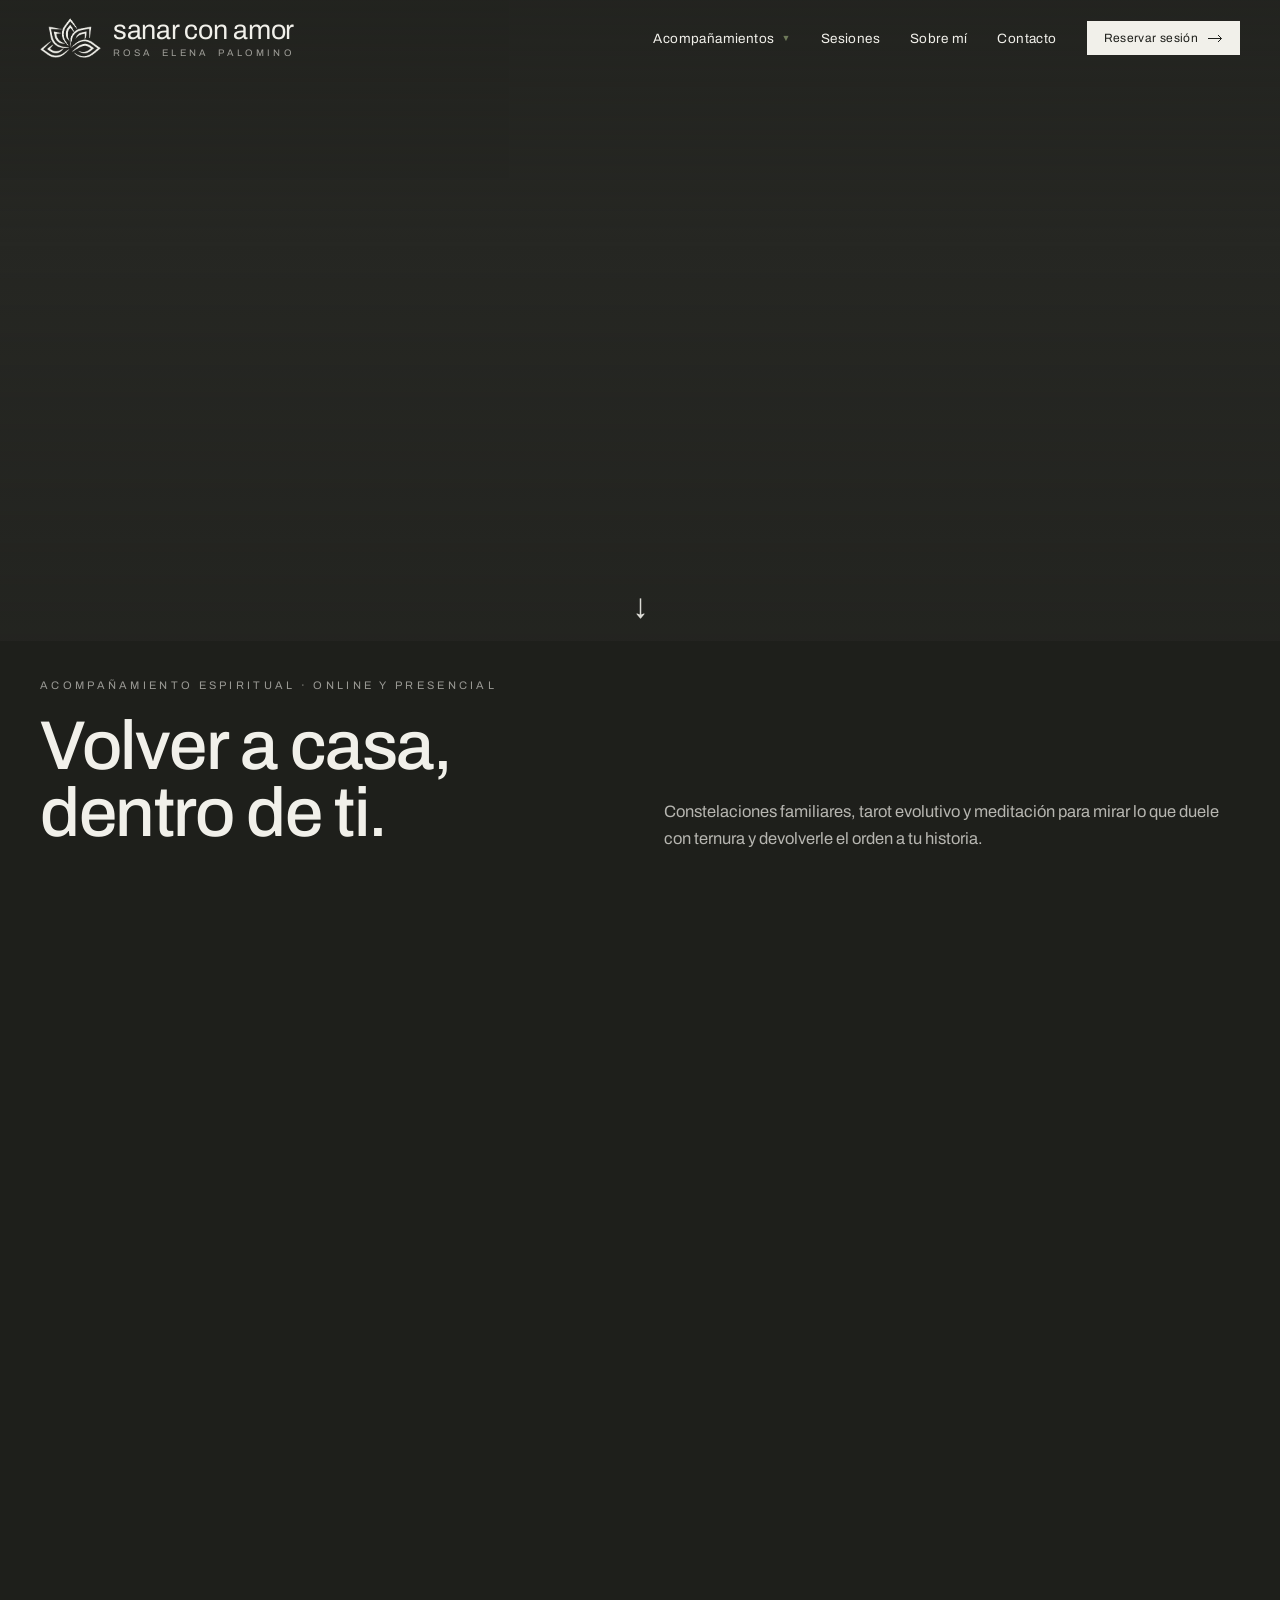
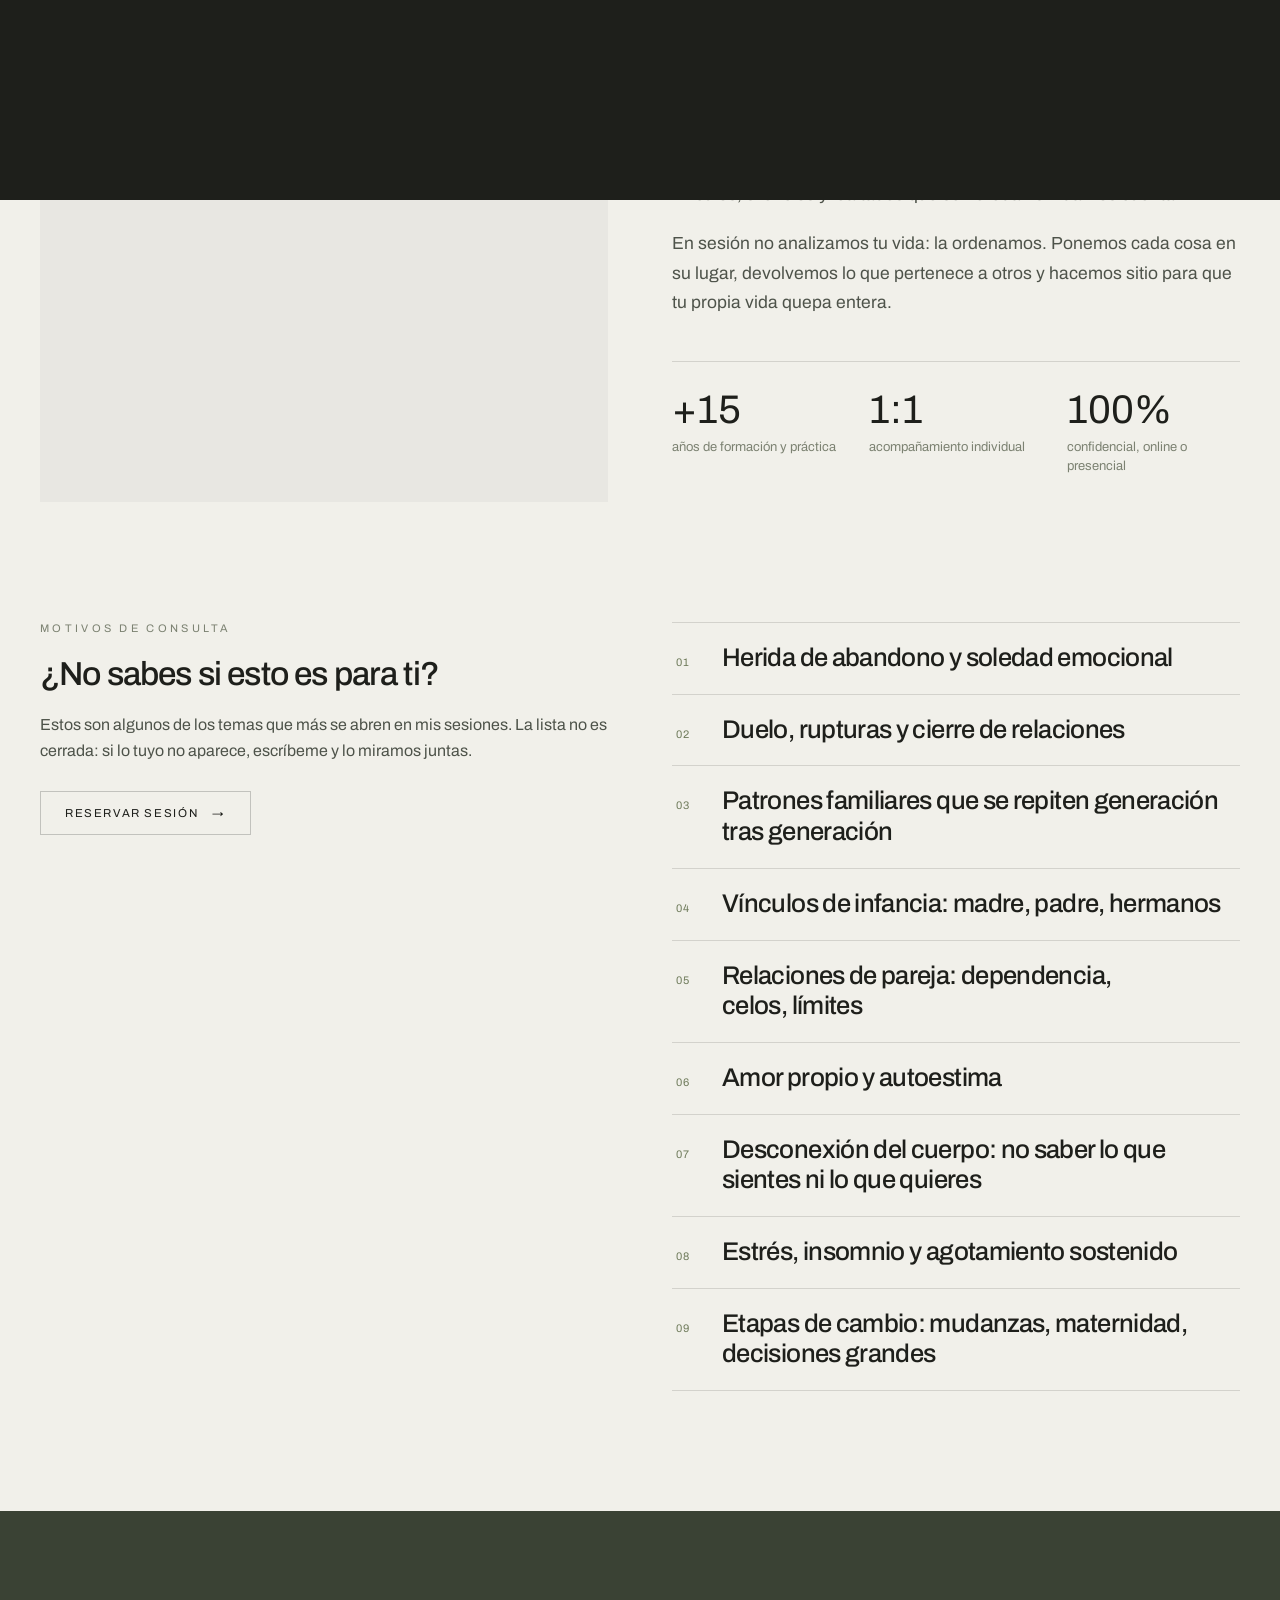
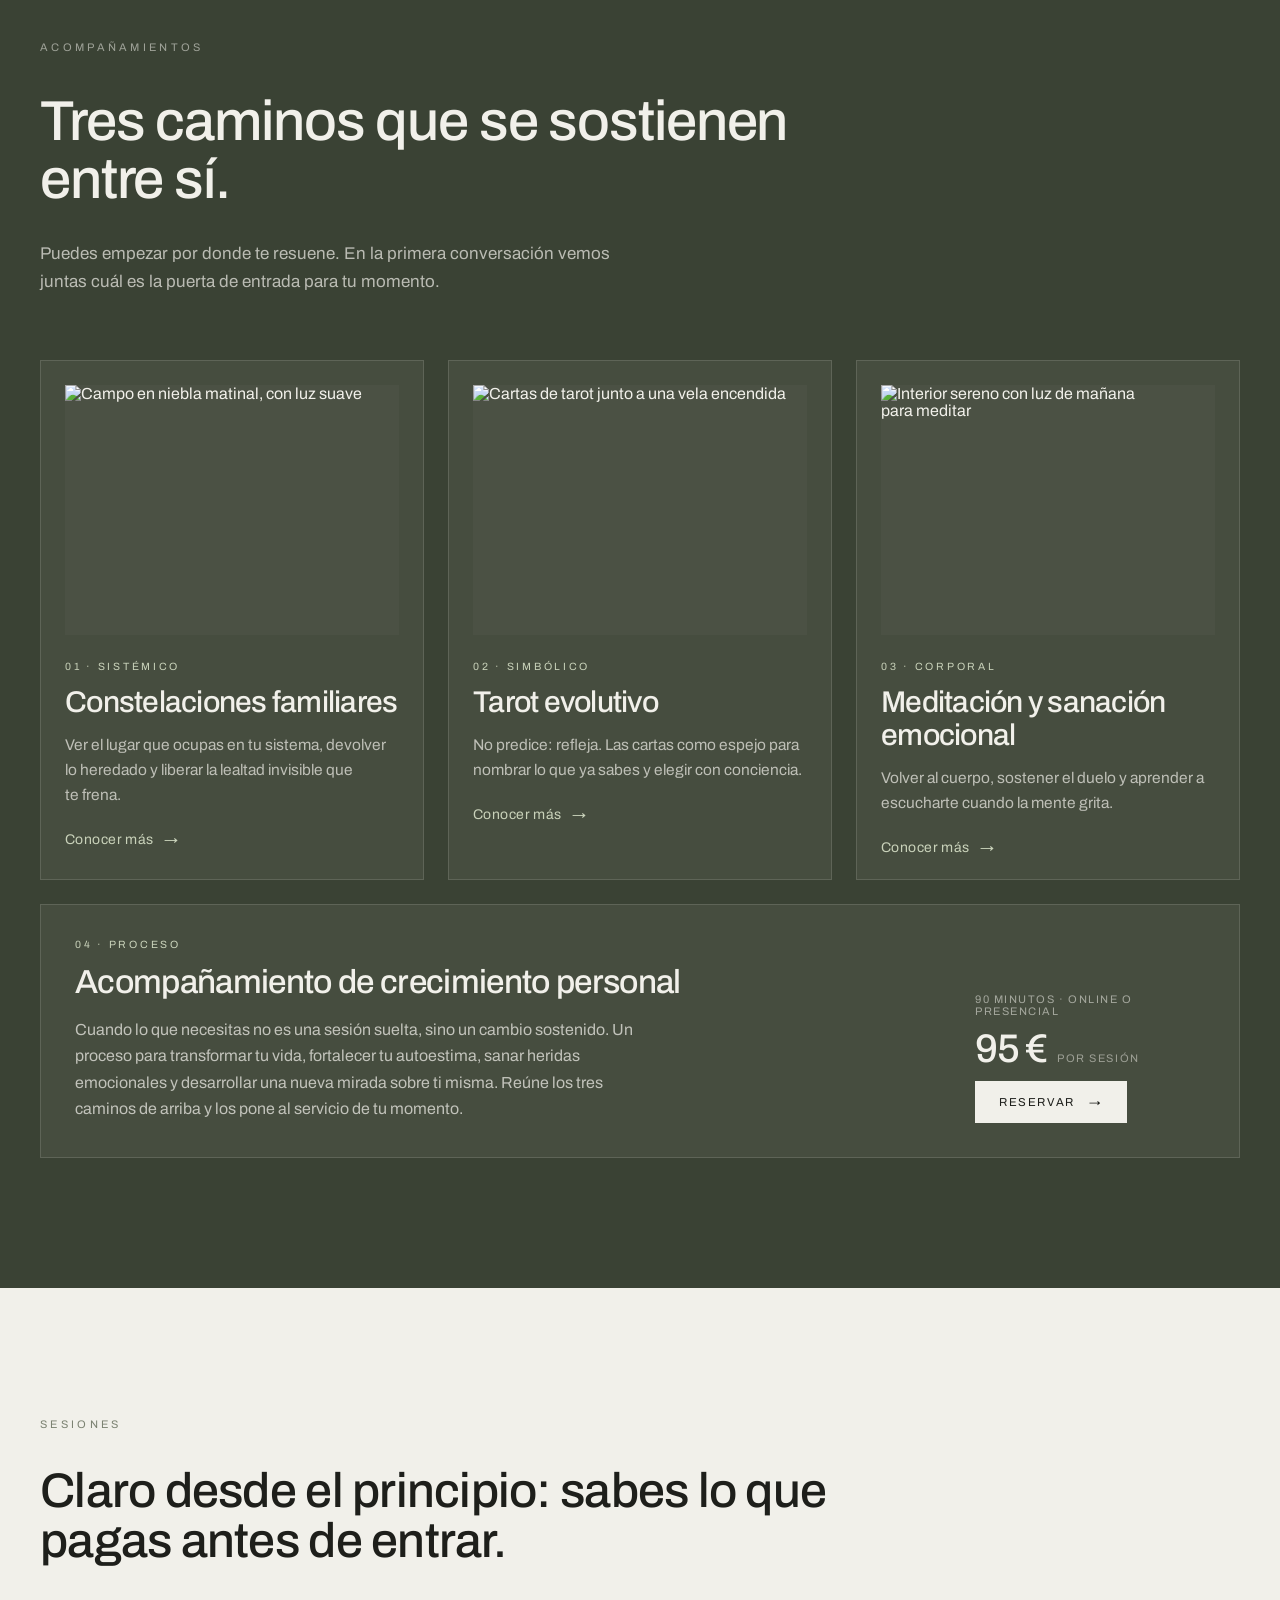
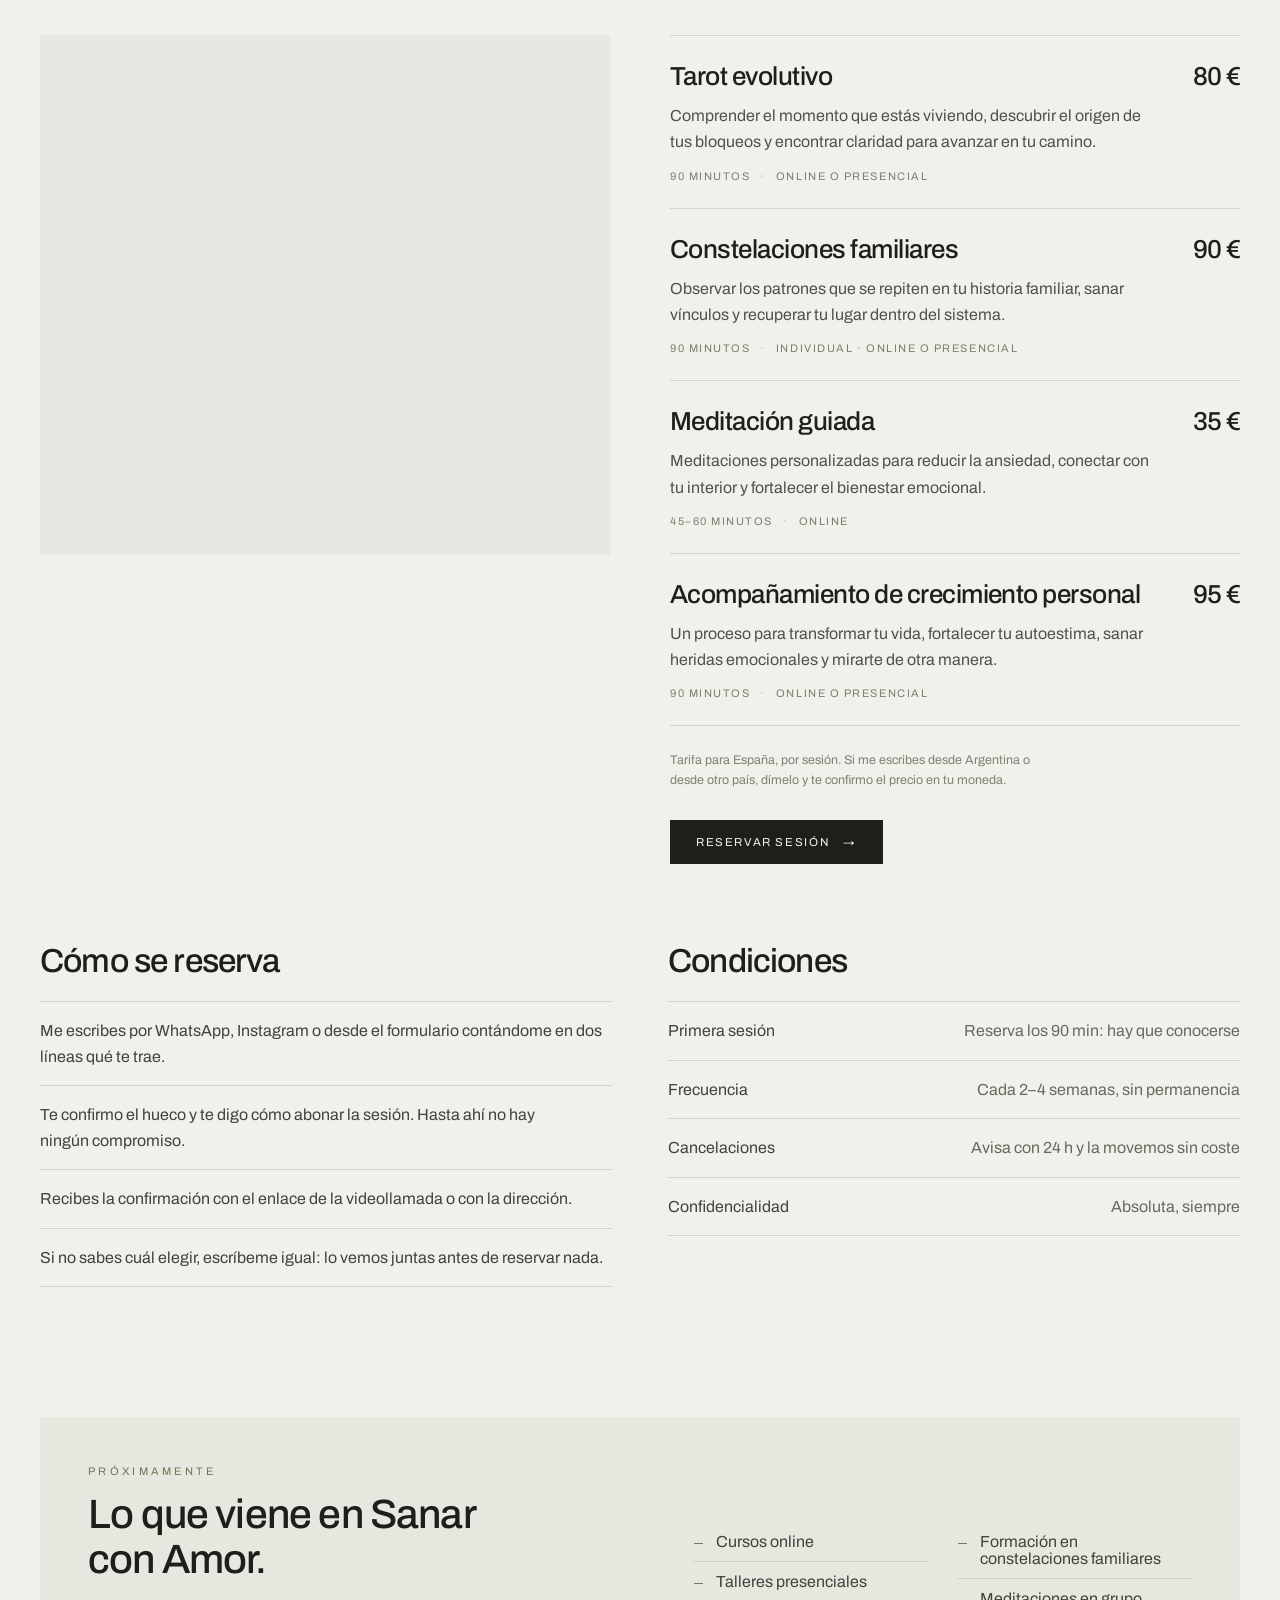
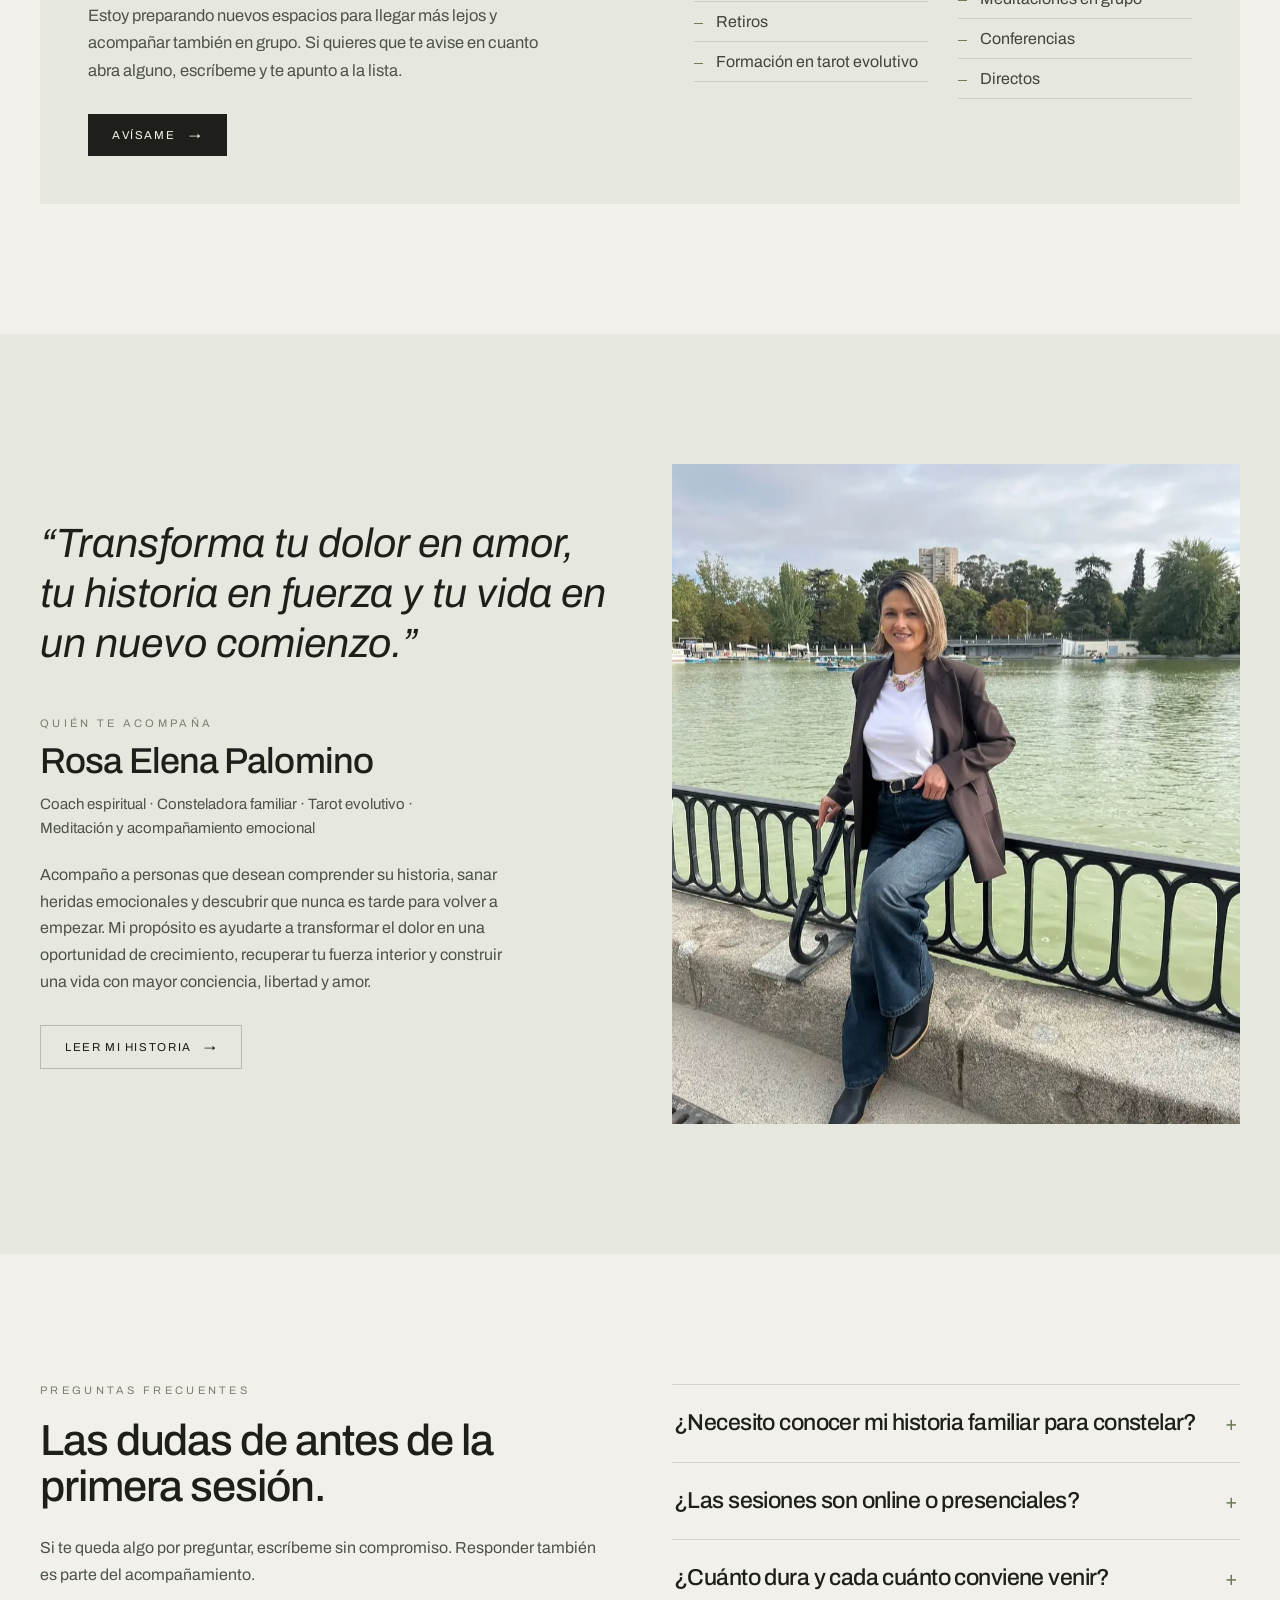
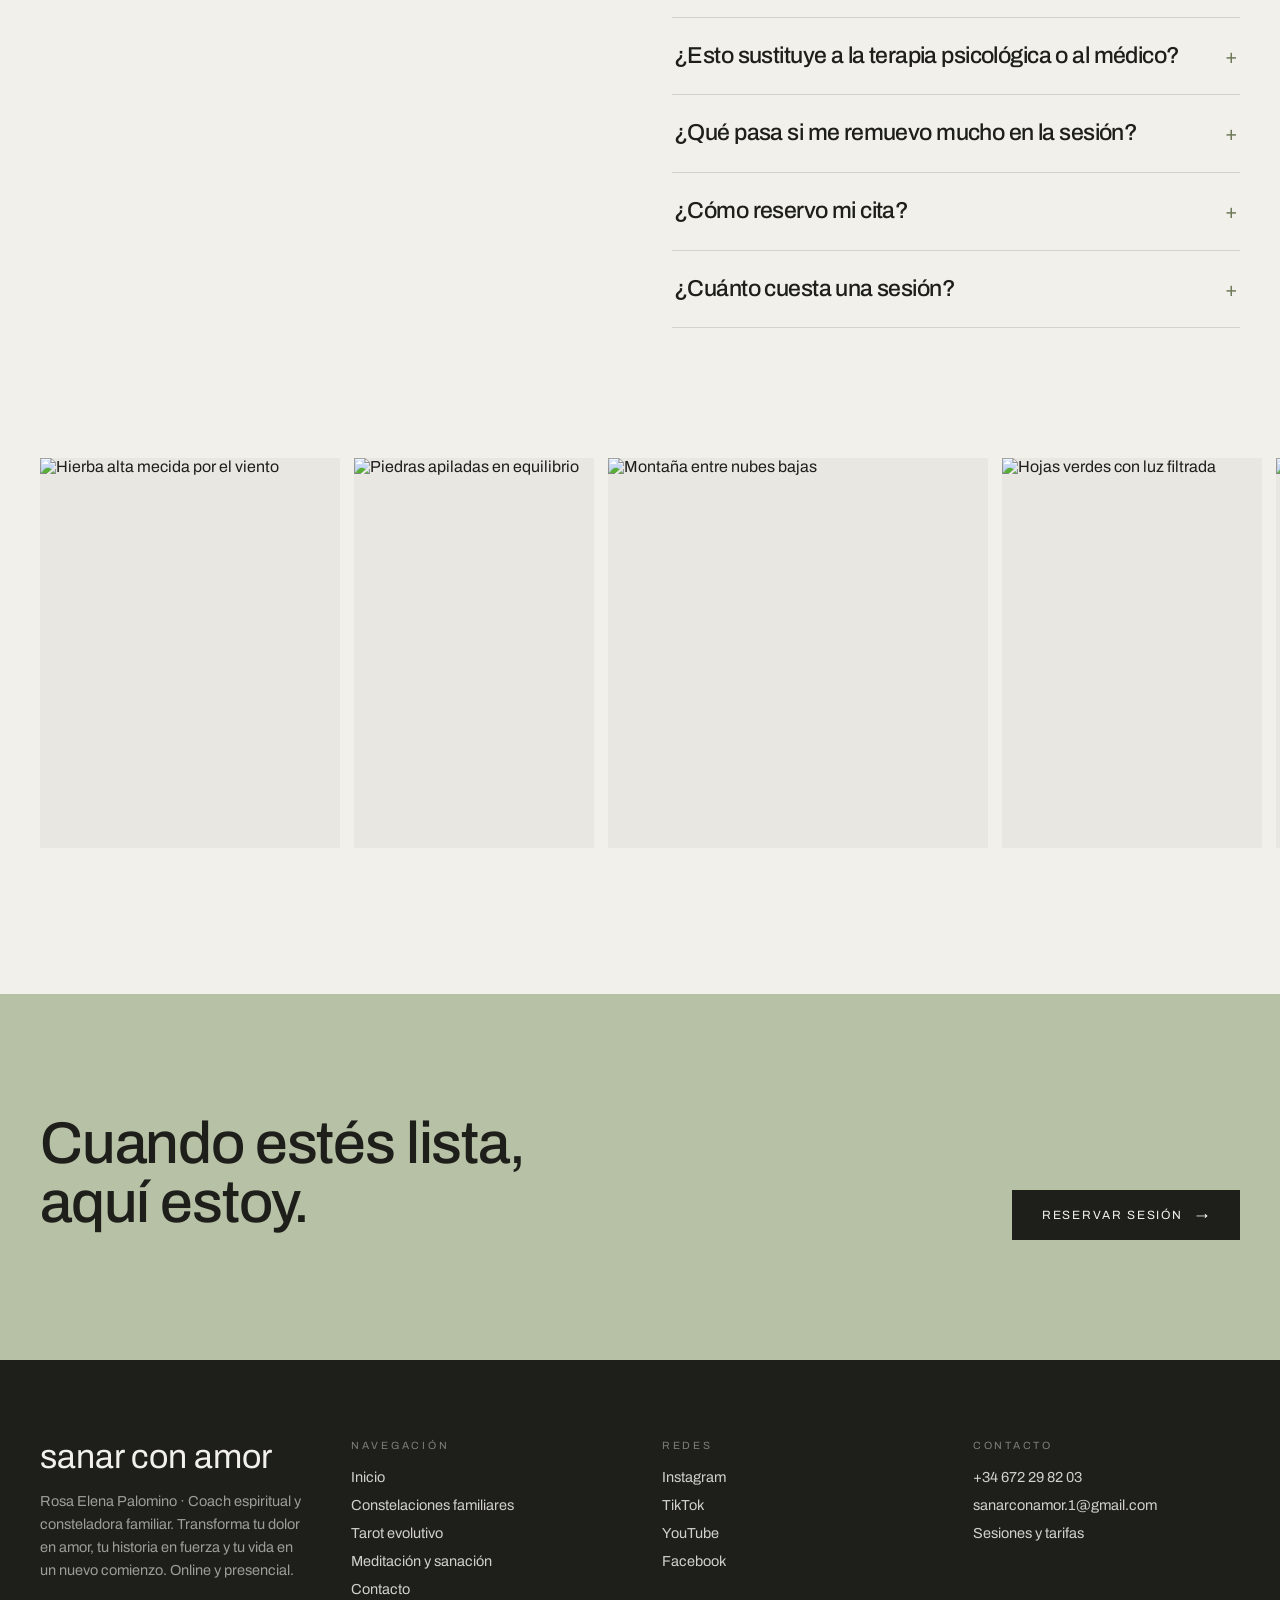
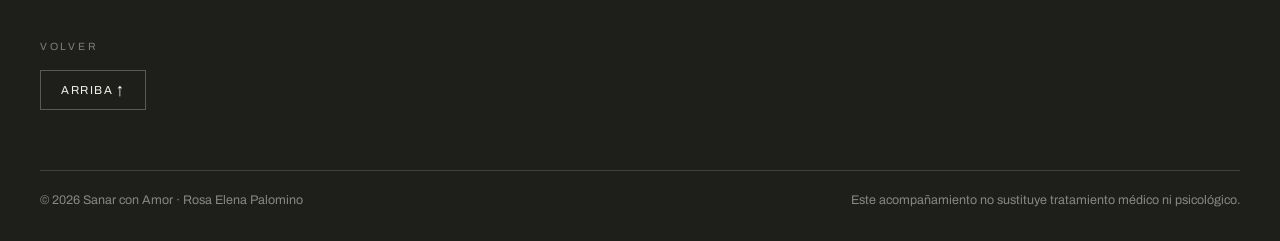
==== commit 2b6d96f1: "Poner las tarifas reales y los datos de contacto de Rosa Elena Los precios dejaban de ser «tarifa pr" ====
--- a/index.html
+++ b/index.html
@@ -4,13 +4,14 @@
 <meta charset="utf-8">
 <meta name="viewport" content="width=device-width, initial-scale=1">
 <title>Sanar con Amor · Rosa Elena Palomino — Constelaciones familiares, tarot evolutivo y meditación</title>
-<meta name="description" content="Acompañamiento espiritual y emocional con Rosa Elena Palomino: constelaciones familiares, tarot evolutivo y meditación. Sesiones online y presenciales.">
+<meta name="description" content="Acompañamiento espiritual y emocional con Rosa Elena Palomino: constelaciones familiares, tarot evolutivo, meditación guiada y crecimiento personal. Online y presencial, desde 35 €.">
 <meta name="theme-color" content="#1E1F1B">
 <link rel="canonical" href="/">
 <meta property="og:type" content="website">
 <meta property="og:locale" content="es_ES">
+<meta property="og:site_name" content="Sanar con Amor">
 <meta property="og:title" content="Sanar con Amor · Rosa Elena Palomino">
-<meta property="og:description" content="Constelaciones familiares, tarot evolutivo y meditación para mirar lo que duele con ternura y devolverle el orden a tu historia.">
+<meta property="og:description" content="Transforma tu dolor en amor, tu historia en fuerza y tu vida en un nuevo comienzo. Constelaciones familiares, tarot evolutivo y meditación, online y presencial.">
 <link rel="icon" href="/favicon.ico" sizes="48x48">
 <link rel="icon" href="/assets/img/favicon-32.png" type="image/png" sizes="32x32">
 <link rel="icon" href="/assets/img/favicon-512.png" type="image/png" sizes="512x512">
@@ -21,6 +22,111 @@
 <link rel="preload" as="image" href="/assets/img/lotus-mark.png">
 <link href="https://fonts.googleapis.com/css2?family=Archivo:ital,wght@0,300;0,400;0,500;0,600;1,400&display=swap" rel="stylesheet">
 <link rel="stylesheet" href="/assets/css/site.css">
+<!-- Datos estructurados. Al contratar el dominio definitivo hay que cambiar
+     la base de las URL, aquí y en <link rel="canonical">. -->
+<script type="application/ld+json">
+{
+  "@context": "https://schema.org",
+  "@graph": [
+    {
+      "@type": "ProfessionalService",
+      "@id": "https://sanarconamor.vercel.app/#negocio",
+      "name": "Sanar con Amor",
+      "slogan": "Transforma tu dolor en amor, tu historia en fuerza y tu vida en un nuevo comienzo.",
+      "description": "Acompañamiento espiritual y emocional: constelaciones familiares, tarot evolutivo, meditación guiada y procesos de crecimiento personal, online y presencial.",
+      "url": "https://sanarconamor.vercel.app/",
+      "image": "https://sanarconamor.vercel.app/assets/img/rosa-elena.jpg",
+      "telephone": "+34672298203",
+      "email": "sanarconamor.1@gmail.com",
+      "priceRange": "35 € – 95 €",
+      "currenciesAccepted": "EUR",
+      "areaServed": [
+        { "@type": "Country", "name": "España" },
+        { "@type": "VirtualLocation", "name": "Sesiones online" }
+      ],
+      "availableLanguage": "es",
+      "founder": { "@id": "https://sanarconamor.vercel.app/#rosa-elena" },
+      "sameAs": [
+        "https://www.instagram.com/sanarconamor.coach",
+        "https://www.tiktok.com/@sanar.con.amor_80",
+        "https://www.youtube.com/@sanarconamor.coachRosy",
+        "https://www.facebook.com/share/1DjsWxSxtM/"
+      ]
+    },
+    {
+      "@type": "Person",
+      "@id": "https://sanarconamor.vercel.app/#rosa-elena",
+      "name": "Rosa Elena Palomino",
+      "jobTitle": "Coach espiritual y consteladora familiar",
+      "image": "https://sanarconamor.vercel.app/assets/img/rosa-elena.jpg",
+      "worksFor": { "@id": "https://sanarconamor.vercel.app/#negocio" },
+      "knowsAbout": [
+        "Constelaciones familiares",
+        "Tarot evolutivo",
+        "Meditación guiada",
+        "Acompañamiento emocional",
+        "Duelo"
+      ]
+    },
+    {
+      "@type": "Service",
+      "name": "Tarot evolutivo",
+      "serviceType": "Sesión de tarot evolutivo",
+      "provider": { "@id": "https://sanarconamor.vercel.app/#negocio" },
+      "url": "https://sanarconamor.vercel.app/tarot",
+      "description": "Una sesión para comprender el momento que estás viviendo, descubrir el origen de tus bloqueos y encontrar claridad para avanzar en tu camino personal. 90 minutos, online o presencial.",
+      "offers": {
+        "@type": "Offer",
+        "price": "80",
+        "priceCurrency": "EUR",
+        "availability": "https://schema.org/InStock"
+      }
+    },
+    {
+      "@type": "Service",
+      "name": "Constelaciones familiares",
+      "serviceType": "Sesión individual de constelaciones familiares",
+      "provider": { "@id": "https://sanarconamor.vercel.app/#negocio" },
+      "url": "https://sanarconamor.vercel.app/constelaciones",
+      "description": "Un espacio para observar los patrones que se repiten en tu historia familiar, sanar vínculos y recuperar tu lugar dentro del sistema. 90 minutos, online o presencial.",
+      "offers": {
+        "@type": "Offer",
+        "price": "90",
+        "priceCurrency": "EUR",
+        "availability": "https://schema.org/InStock"
+      }
+    },
+    {
+      "@type": "Service",
+      "name": "Meditación guiada online",
+      "serviceType": "Sesión de meditación guiada",
+      "provider": { "@id": "https://sanarconamor.vercel.app/#negocio" },
+      "url": "https://sanarconamor.vercel.app/meditacion",
+      "description": "Meditaciones personalizadas para reducir la ansiedad, conectar con tu interior y fortalecer el bienestar emocional. De 45 a 60 minutos, online.",
+      "offers": {
+        "@type": "Offer",
+        "price": "35",
+        "priceCurrency": "EUR",
+        "availability": "https://schema.org/InStock"
+      }
+    },
+    {
+      "@type": "Service",
+      "name": "Acompañamiento de crecimiento personal",
+      "serviceType": "Proceso de acompañamiento emocional",
+      "provider": { "@id": "https://sanarconamor.vercel.app/#negocio" },
+      "url": "https://sanarconamor.vercel.app/#sesiones",
+      "description": "Un proceso para transformar tu vida, fortalecer tu autoestima, sanar heridas emocionales y desarrollar una nueva mirada sobre ti misma. 90 minutos por sesión, online o presencial.",
+      "offers": {
+        "@type": "Offer",
+        "price": "95",
+        "priceCurrency": "EUR",
+        "availability": "https://schema.org/InStock"
+      }
+    }
+  ]
+}
+</script>
 </head>
 <body>
 
@@ -121,10 +227,11 @@
       <button class="menu__cta" type="button" data-open-booking>Reservar sesión <span aria-hidden="true">→</span></button>
       <div class="menu__foot">
         <div class="menu__social">
+          <a href="https://wa.me/34672298203" target="_blank" rel="noopener">WhatsApp</a>
           <a href="https://www.instagram.com/sanarconamor.coach" target="_blank" rel="noopener">Instagram</a>
+          <a href="https://www.tiktok.com/@sanar.con.amor_80" target="_blank" rel="noopener">TikTok</a>
+          <a href="https://www.youtube.com/@sanarconamor.coachRosy" target="_blank" rel="noopener">YouTube</a>
           <a href="https://www.facebook.com/share/1DjsWxSxtM/" target="_blank" rel="noopener">Facebook</a>
-          <a href="https://www.tiktok.com/@sanarconamor.coach" target="_blank" rel="noopener">TikTok</a>
-          <a href="https://www.youtube.com/@sanarconamor.coachrosy" target="_blank" rel="noopener">YouTube</a>
         </div>
         <span class="menu__copy">© 2026 Sanar con Amor</span>
       </div>
@@ -211,9 +318,9 @@
               </span>
             </span>
             <span class="aviso__body">
-              <span class="eyebrow eyebrow--sm eyebrow--wide eyebrow--sage" style="display:block;margin-bottom:16px">Próximo encuentro</span>
+              <span class="eyebrow eyebrow--sm eyebrow--wide eyebrow--sage" style="display:block;margin-bottom:16px">En preparación</span>
               <span class="display aviso__title" style="display:block">Círculo de constelaciones en grupo</span>
-              <span class="copy" style="display:block;margin-top:14px">Un espacio pequeño y cuidado para mirar tu sistema familiar acompañada de otras personas.</span>
+              <span class="copy" style="display:block;margin-top:14px">Un espacio pequeño y cuidado para mirar tu sistema familiar acompañada de otras personas. Estoy preparando las primeras fechas.</span>
               <span class="link-arrow" style="margin-top:18px">Leer más <span aria-hidden="true">→</span></span>
             </span>
             <button class="aviso__hit" type="button" data-open-aviso><span class="visually-hidden">Leer más sobre el círculo de constelaciones en grupo</span></button>
@@ -244,12 +351,12 @@
               <p class="lead" data-rv="up" data-rv-d="220" style="margin:20px 0 0">En sesión no analizamos tu vida: la ordenamos. Ponemos cada cosa en su lugar, devolvemos lo que pertenece a otros y hacemos sitio para que tu propia vida quepa entera.</p>
               <div class="stats">
                 <div data-rv="up" style="--ty:20px;--o-dur:.8s;--t-dur:.8s">
-                  <p class="stats__n">+<span data-count="8">0</span></p>
-                  <p class="stats__label">años acompañando procesos</p>
+                  <p class="stats__n">+<span data-count="15">0</span></p>
+                  <p class="stats__label">años de formación y práctica</p>
                 </div>
                 <div data-rv="up" data-rv-d="90" style="--ty:20px;--o-dur:.8s;--t-dur:.8s">
                   <p class="stats__n">1:1</p>
-                  <p class="stats__label">sesiones individuales y en grupo</p>
+                  <p class="stats__label">acompañamiento individual</p>
                 </div>
                 <div data-rv="up" data-rv-d="180" style="--ty:20px;--o-dur:.8s;--t-dur:.8s">
                   <p class="stats__n"><span data-count="100">0</span>%</p>
@@ -365,6 +472,19 @@
             </div>
 
           </div>
+
+          <div class="svc-wide" data-rv="up" data-rv-d="120">
+            <div class="svc-wide__text">
+              <span class="eyebrow eyebrow--sm eyebrow--pale" style="display:block;margin-bottom:14px">04 · Proceso</span>
+              <h3 class="display svc-wide__title">Acompañamiento de crecimiento personal</h3>
+              <p class="svc-wide__copy">Cuando lo que necesitas no es una sesión suelta, sino un cambio sostenido. Un proceso para transformar tu vida, fortalecer tu autoestima, sanar heridas emocionales y desarrollar una nueva mirada sobre ti misma. Reúne los tres caminos de arriba y los pone al servicio de tu momento.</p>
+            </div>
+            <div class="svc-wide__side">
+              <p class="svc-wide__meta">90 minutos · online o presencial</p>
+              <p class="svc-wide__price">95 €<span>por sesión</span></p>
+              <button class="btn btn--paper btn--sm" type="button" data-open-booking>Reservar <span aria-hidden="true">→</span></button>
+            </div>
+          </div>
         </div>
       </section>
 
@@ -377,8 +497,8 @@
           <div class="mask" style="--pb:8px">
             <h2 class="display sesiones__title rv-slow" data-rv="mask" data-rv-d="80">Claro desde el principio: sabes lo que pagas antes de entrar.</h2>
           </div>
-          <div class="grid grid--start" style="--min:320px;--gap:60px;margin-top:60px">
-            <div class="media" style="--h:min(70vh,520px)">
+          <div class="grid grid--start sesiones__grid" style="--min:320px;--gap:60px;margin-top:60px">
+            <div class="media sesiones__media">
               <div class="media__par" data-par="42" style="--inset:-60px">
                 <div data-rv="img">
                   <img src="https://images.unsplash.com/photo-1528715471579-d1bcf0ba5e83?auto=format&amp;fit=crop&amp;w=1200&amp;q=72"
@@ -386,25 +506,94 @@
                 </div>
               </div>
             </div>
-            <div class="stack sesiones__list">
-              <div class="sesiones__item" data-rv="up">
-                <h3 class="display">Sesión individual</h3>
-                <p class="copy" style="margin:12px 0 0">De 60 a 90 minutos, online o presencial. Tarifa provisional: consúltame por mensaje y te confirmo disponibilidad y precio actualizado.</p>
-              </div>
-              <div class="sesiones__item" data-rv="up" data-rv-d="80">
-                <h3 class="display">Procesos de acompañamiento</h3>
-                <p class="copy" style="margin:12px 0 0">Bonos de 4 o 6 sesiones para trabajar un tema en profundidad, con seguimiento entre encuentros. Precio por proceso, no por hora.</p>
-              </div>
-              <div class="sesiones__item" data-rv="up" data-rv-d="160">
-                <h3 class="display">Círculos y talleres en grupo</h3>
-                <p class="copy" style="margin:12px 0 0">Constelaciones en grupo y meditaciones guiadas. Aportación reducida, plazas limitadas; se anuncian por Instagram.</p>
-              </div>
-              <div class="sesiones__item" data-rv="up" data-rv-d="240">
-                <h3 class="display">Cancelaciones</h3>
-                <p class="copy" style="margin:12px 0 0">Si no puedes venir, avísame con 24 horas de antelación y movemos la cita sin coste. Hay personas esperando ese hueco.</p>
-              </div>
-              <button class="btn" type="button" data-open-booking data-rv="up" data-rv-d="300" style="--ty:20px;--o-dur:.8s;--t-dur:.8s;align-self:flex-start;margin-top:32px">Reservar sesión <span aria-hidden="true">→</span></button>
-            </div>
+            <div class="stack">
+              <div class="tarifas">
+
+                <article class="tarifa" data-rv="up">
+                  <div class="tarifa__head">
+                    <h3 class="display tarifa__name"><a href="/tarot" data-link="tarot">Tarot evolutivo</a></h3>
+                    <p class="tarifa__price">80 €</p>
+                  </div>
+                  <p class="tarifa__desc">Comprender el momento que estás viviendo, descubrir el origen de tus bloqueos y encontrar claridad para avanzar en tu camino.</p>
+                  <p class="tarifa__meta"><span>90 minutos</span><span>Online o presencial</span></p>
+                </article>
+
+                <article class="tarifa" data-rv="up" data-rv-d="80">
+                  <div class="tarifa__head">
+                    <h3 class="display tarifa__name"><a href="/constelaciones" data-link="constelaciones">Constelaciones familiares</a></h3>
+                    <p class="tarifa__price">90 €</p>
+                  </div>
+                  <p class="tarifa__desc">Observar los patrones que se repiten en tu historia familiar, sanar vínculos y recuperar tu lugar dentro del sistema.</p>
+                  <p class="tarifa__meta"><span>90 minutos</span><span>Individual · online o presencial</span></p>
+                </article>
+
+                <article class="tarifa" data-rv="up" data-rv-d="160">
+                  <div class="tarifa__head">
+                    <h3 class="display tarifa__name"><a href="/meditacion" data-link="meditacion">Meditación guiada</a></h3>
+                    <p class="tarifa__price">35 €</p>
+                  </div>
+                  <p class="tarifa__desc">Meditaciones personalizadas para reducir la ansiedad, conectar con tu interior y fortalecer el bienestar emocional.</p>
+                  <p class="tarifa__meta"><span>45–60 minutos</span><span>Online</span></p>
+                </article>
+
+                <article class="tarifa" data-rv="up" data-rv-d="240">
+                  <div class="tarifa__head">
+                    <h3 class="display tarifa__name">Acompañamiento de crecimiento personal</h3>
+                    <p class="tarifa__price">95 €</p>
+                  </div>
+                  <p class="tarifa__desc">Un proceso para transformar tu vida, fortalecer tu autoestima, sanar heridas emocionales y mirarte de otra manera.</p>
+                  <p class="tarifa__meta"><span>90 minutos</span><span>Online o presencial</span></p>
+                </article>
+
+              </div>
+              <p class="note tarifas__note" data-rv="up" data-rv-d="280">Tarifa para España, por sesión. Si me escribes desde Argentina o desde otro país, dímelo y te confirmo el precio en tu moneda.</p>
+              <button class="btn" type="button" data-open-booking data-rv="up" data-rv-d="320" style="--ty:20px;--o-dur:.8s;--t-dur:.8s;align-self:flex-start;margin-top:30px">Reservar sesión <span aria-hidden="true">→</span></button>
+            </div>
+          </div>
+
+          <div class="grid grid--start" style="--min:300px;--gap:56px;margin-top:80px">
+            <div data-rv="up">
+              <h3 class="display sub-h3--lg" style="margin:0 0 22px">Cómo se reserva</h3>
+              <div class="rowlist">
+                <div class="rowlist__row">Me escribes por WhatsApp, Instagram o desde el formulario contándome en dos líneas qué te trae.</div>
+                <div class="rowlist__row">Te confirmo el hueco y te digo cómo abonar la sesión. Hasta ahí no hay ningún compromiso.</div>
+                <div class="rowlist__row">Recibes la confirmación con el enlace de la videollamada o con la dirección.</div>
+                <div class="rowlist__row">Si no sabes cuál elegir, escríbeme igual: lo vemos juntas antes de reservar nada.</div>
+              </div>
+            </div>
+            <div data-rv="up" data-rv-d="120">
+              <h3 class="display sub-h3--lg" style="margin:0 0 22px">Condiciones</h3>
+              <div class="rowlist">
+                <div class="rowlist__row rowlist__row--split"><span>Primera sesión</span><span>Reserva los 90 min: hay que conocerse</span></div>
+                <div class="rowlist__row rowlist__row--split"><span>Frecuencia</span><span>Cada 2–4 semanas, sin permanencia</span></div>
+                <div class="rowlist__row rowlist__row--split"><span>Cancelaciones</span><span>Avisa con 24 h y la movemos sin coste</span></div>
+                <div class="rowlist__row rowlist__row--split"><span>Confidencialidad</span><span>Absoluta, siempre</span></div>
+              </div>
+            </div>
+          </div>
+        </div>
+      </section>
+
+      <!-- Próximamente -->
+      <section class="sec pt-0 pb-130" id="proximamente">
+        <div class="wrap">
+          <div class="proximo" data-rv="up" style="--ty:26px">
+            <div class="proximo__text">
+              <p class="eyebrow eyebrow--sage" style="margin-bottom:16px">Próximamente</p>
+              <h2 class="display proximo__title">Lo que viene en Sanar con Amor.</h2>
+              <p class="proximo__copy">Estoy preparando nuevos espacios para llegar más lejos y acompañar también en grupo. Si quieres que te avise en cuanto abra alguno, escríbeme y te apunto a la lista.</p>
+              <a class="btn btn--sm" href="https://wa.me/34672298203?text=Hola%20Rosa%20Elena%2C%20quiero%20que%20me%20avises%20cuando%20abras%20nuevos%20talleres%20o%20formaciones." target="_blank" rel="noopener" style="margin-top:30px">Avísame <span aria-hidden="true">→</span></a>
+            </div>
+            <ul class="proximo__list">
+              <li>Cursos online</li>
+              <li>Talleres presenciales</li>
+              <li>Retiros</li>
+              <li>Formación en tarot evolutivo</li>
+              <li>Formación en constelaciones familiares</li>
+              <li>Meditaciones en grupo</li>
+              <li>Conferencias</li>
+              <li>Directos</li>
+            </ul>
           </div>
         </div>
       </section>
@@ -414,12 +603,13 @@
         <div class="wrap grid grid--center" style="--min:340px;--gap:64px">
           <div>
             <div class="mask" style="--pb:8px">
-              <p class="display t-quote sobre__quote rv-slow" data-rv="mask">“Cada persona es única, y así de única es su forma de sanar.”</p>
+              <p class="display t-quote sobre__quote rv-slow" data-rv="mask">“Transforma tu dolor en amor, tu historia en fuerza y tu vida en un nuevo comienzo.”</p>
             </div>
             <p class="eyebrow" data-rv="up" data-rv-d="120" style="--ty:18px;--o-dur:.8s;--t-dur:.8s;margin-bottom:14px">Quién te acompaña</p>
             <h3 class="display sobre__name" data-rv="up" data-rv-d="180" style="--ty:18px;--o-dur:.8s;--t-dur:.8s">Rosa Elena Palomino</h3>
             <p class="sobre__role" data-rv="up" data-rv-d="240" style="--ty:18px;--o-dur:.8s;--t-dur:.8s">Coach espiritual · Consteladora familiar · Tarot evolutivo · Meditación y acompañamiento emocional</p>
-            <button class="btn btn--ghost btn--sm" type="button" data-open-ficha data-rv="up" data-rv-d="300" style="--ty:18px;--o-dur:.8s;--t-dur:.8s;gap:12px;margin-top:30px">Conocer a Rosa Elena <span aria-hidden="true">→</span></button>
+            <p class="copy sobre__esencia" data-rv="up" data-rv-d="290" style="--ty:18px;--o-dur:.8s;--t-dur:.8s">Acompaño a personas que desean comprender su historia, sanar heridas emocionales y descubrir que nunca es tarde para volver a empezar. Mi propósito es ayudarte a transformar el dolor en una oportunidad de crecimiento, recuperar tu fuerza interior y construir una vida con mayor conciencia, libertad y amor.</p>
+            <button class="btn btn--ghost btn--sm" type="button" data-open-ficha data-rv="up" data-rv-d="350" style="--ty:18px;--o-dur:.8s;--t-dur:.8s;gap:12px;margin-top:30px">Leer mi historia <span aria-hidden="true">→</span></button>
           </div>
           <div class="media" style="--h:min(78vh,660px)">
             <div class="media__par" data-par="48" style="--inset:-66px">
@@ -474,7 +664,7 @@
                 <span class="faq__icon" aria-hidden="true">+</span>
               </button>
               <div class="faq__body" id="faq-3">
-                <p>Entre 60 y 90 minutos la primera vez. Después solemos espaciar las sesiones de dos a cuatro semanas: lo que se mueve necesita tiempo para asentarse.</p>
+                <p>El tarot evolutivo, las constelaciones y el acompañamiento de crecimiento personal duran 90 minutos. Las meditaciones guiadas, entre 45 y 60. Después solemos espaciar las sesiones de dos a cuatro semanas: lo que se mueve necesita tiempo para asentarse.</p>
               </div>
             </div>
 
@@ -504,7 +694,17 @@
                 <span class="faq__icon" aria-hidden="true">+</span>
               </button>
               <div class="faq__body" id="faq-6">
-                <p>Escríbeme por Instagram o Facebook contándome brevemente qué te trae. Te propongo un par de horarios y elegimos el que mejor te venga.</p>
+                <p>Por WhatsApp al <a href="https://wa.me/34672298203" target="_blank" rel="noopener">+34 672 29 82 03</a>, por Instagram, o desde el botón «Reservar sesión»: eliges acompañamiento, día y hora, y me llega tu solicitud. Te confirmo el hueco y te digo cómo abonar la sesión.</p>
+              </div>
+            </div>
+
+            <div class="faq__item" data-rv="up" data-rv-d="360">
+              <button class="faq__btn" type="button" aria-expanded="false" aria-controls="faq-7">
+                <span class="display faq__q">¿Cuánto cuesta una sesión?</span>
+                <span class="faq__icon" aria-hidden="true">+</span>
+              </button>
+              <div class="faq__body" id="faq-7">
+                <p>Tarot evolutivo, 80 €. Constelaciones familiares, 90 €. Meditación guiada, 35 €. Acompañamiento de crecimiento personal, 95 €. Son tarifas para España, por sesión completa; si me escribes desde otro país, dímelo y te confirmo el precio en tu moneda. Tienes el detalle en <a href="/#sesiones" data-anchor="sesiones">Sesiones</a>.</p>
               </div>
             </div>
 
@@ -1090,24 +1290,26 @@
           </div>
           <p data-rv="up" data-rv-d="180">Cuéntame en pocas líneas qué te trae y si prefieres sesión online o presencial. Te respondo yo misma, sin plantillas y sin que tengas que explicarlo todo de golpe.</p>
           <div class="canales">
-            <a class="canal" href="https://www.instagram.com/sanarconamor.coach" target="_blank" rel="noopener" data-rv="up">Instagram <span>@sanarconamor.coach →</span></a>
-            <a class="canal" href="https://www.facebook.com/share/1DjsWxSxtM/" target="_blank" rel="noopener" data-rv="up" data-rv-d="70">Facebook <span>Sanar con Amor →</span></a>
-            <a class="canal" href="https://www.tiktok.com/@sanarconamor.coach" target="_blank" rel="noopener" data-rv="up" data-rv-d="140">TikTok <span>@sanarconamor.coach →</span></a>
-            <a class="canal" href="https://www.youtube.com/@sanarconamor.coachrosy" target="_blank" rel="noopener" data-rv="up" data-rv-d="210">YouTube <span>@sanarconamor.coachrosy →</span></a>
-            <div class="canal" data-rv="up" data-rv-d="280">Correo <span>pendiente de confirmar</span></div>
+            <a class="canal" href="https://wa.me/34672298203" target="_blank" rel="noopener" data-rv="up">WhatsApp <span>+34 672 29 82 03 →</span></a>
+            <a class="canal" href="mailto:sanarconamor.1@gmail.com" data-rv="up" data-rv-d="70">Correo <span>sanarconamor.1@gmail.com →</span></a>
+            <a class="canal" href="https://www.instagram.com/sanarconamor.coach" target="_blank" rel="noopener" data-rv="up" data-rv-d="140">Instagram <span>@sanarconamor.coach →</span></a>
+            <a class="canal" href="https://www.tiktok.com/@sanar.con.amor_80" target="_blank" rel="noopener" data-rv="up" data-rv-d="210">TikTok <span>@sanar.con.amor_80 →</span></a>
+            <a class="canal" href="https://www.youtube.com/@sanarconamor.coachRosy" target="_blank" rel="noopener" data-rv="up" data-rv-d="280">YouTube <span>@sanarconamor.coachRosy →</span></a>
+            <a class="canal" href="https://www.facebook.com/share/1DjsWxSxtM/" target="_blank" rel="noopener" data-rv="up" data-rv-d="350">Facebook <span>Sanar con Amor →</span></a>
           </div>
         </div>
         <div data-rv="up" data-rv-d="120">
           <div class="form-card">
             <h2 class="display">Solicitar cita</h2>
             <div class="stack" style="gap:16px">
-              <input class="field" type="text" placeholder="Tu nombre" aria-label="Tu nombre">
-              <input class="field" type="text" placeholder="Tu correo o usuario de Instagram" aria-label="Tu correo o usuario de Instagram">
-              <input class="field" type="text" placeholder="¿Online o presencial?" aria-label="Online o presencial">
-              <input class="field" type="text" placeholder="¿Qué acompañamiento te llama? (constelación, tarot, meditación, aún no lo sé)" aria-label="Qué acompañamiento te llama">
-              <textarea class="field" rows="4" placeholder="¿Qué te trae? Cuéntame lo esencial." aria-label="Qué te trae"></textarea>
-              <a class="btn btn--lg" style="margin-top:14px" href="https://www.instagram.com/sanarconamor.coach" target="_blank" rel="noopener">Enviar por Instagram <span aria-hidden="true">→</span></a>
-              <p class="note">Este formulario es una maqueta: cuando tengas el correo o el sistema de reservas definitivo, lo conectamos y los mensajes te llegarán directos.</p>
+              <input class="field" id="cf-nombre" type="text" placeholder="Tu nombre" aria-label="Tu nombre" autocomplete="name">
+              <input class="field" id="cf-contacto" type="text" placeholder="Tu correo o usuario de Instagram" aria-label="Tu correo o usuario de Instagram">
+              <input class="field" id="cf-modalidad" type="text" placeholder="¿Online o presencial?" aria-label="Online o presencial">
+              <input class="field" id="cf-servicio" type="text" placeholder="¿Qué acompañamiento te llama? (constelación, tarot, meditación, aún no lo sé)" aria-label="Qué acompañamiento te llama">
+              <textarea class="field" id="cf-motivo" rows="4" placeholder="¿Qué te trae? Cuéntame lo esencial." aria-label="Qué te trae"></textarea>
+              <button class="btn btn--lg" type="button" id="cf-wa" style="margin-top:14px">Enviar por WhatsApp <span aria-hidden="true">→</span></button>
+              <button class="btn btn--ghost btn--lg" type="button" id="cf-mail">Enviar por correo <span aria-hidden="true">→</span></button>
+              <p class="note">Al pulsar se abre WhatsApp o tu gestor de correo con el mensaje ya escrito: solo tienes que enviarlo. Nada se guarda en ningún servidor.</p>
             </div>
           </div>
         </div>
@@ -1126,7 +1328,7 @@
           <div data-rv="up">
             <p class="display numeral">1</p>
             <h3 class="display step__title">Escribes</h3>
-            <p class="step__copy">Por Instagram, Facebook o el formulario. No hace falta que lo tengas claro: “no sé por dónde empezar” es un buen primer mensaje.</p>
+            <p class="step__copy">Por WhatsApp, Instagram o el formulario. No hace falta que lo tengas claro: “no sé por dónde empezar” es un buen primer mensaje.</p>
           </div>
           <div data-rv="up" data-rv-d="90">
             <p class="display numeral">2</p>
@@ -1156,11 +1358,12 @@
         <div data-rv="up" data-rv-d="120">
           <h3 class="display sub-h3--lg" style="margin:0 0 22px">Detalles prácticos</h3>
           <div class="rowlist">
-            <div class="rowlist__row rowlist__row--split"><span>Duración</span><span>60–90 min según el trabajo</span></div>
+            <div class="rowlist__row rowlist__row--split"><span>Duración</span><span>90 min · 45–60 en meditación</span></div>
+            <div class="rowlist__row rowlist__row--split"><span>Precio</span><span>De 35 € a 95 €, <a href="/#sesiones" data-anchor="sesiones">ver tarifas</a></span></div>
             <div class="rowlist__row rowlist__row--split"><span>Modalidad</span><span>Videollamada o presencial</span></div>
             <div class="rowlist__row rowlist__row--split"><span>Respuesta</span><span>Menos de 24 h laborables</span></div>
             <div class="rowlist__row rowlist__row--split"><span>Cancelaciones</span><span>Avisa con 24 h y la movemos</span></div>
-            <div class="rowlist__row rowlist__row--split"><span>Confidencialidad</span><span>Absoluta, también en grupo</span></div>
+            <div class="rowlist__row rowlist__row--split"><span>Confidencialidad</span><span>Absoluta, siempre</span></div>
             <div class="rowlist__row rowlist__row--split"><span>Dirección presencial</span><span>Pendiente de confirmar</span></div>
           </div>
         </div>
@@ -1222,7 +1425,7 @@
         <div class="grid" style="--min:220px;--gap:44px">
           <div>
             <p class="footer__word">sanar con amor</p>
-            <p class="footer__about">Rosa Elena Palomino · Coach espiritual y consteladora familiar. Acompañamiento emocional y de conciencia, online y presencial.</p>
+            <p class="footer__about">Rosa Elena Palomino · Coach espiritual y consteladora familiar. Transforma tu dolor en amor, tu historia en fuerza y tu vida en un nuevo comienzo. Online y presencial.</p>
           </div>
           <div class="footer__col">
             <p class="footer__label">Navegación</p>
@@ -1235,9 +1438,15 @@
           <div class="footer__col">
             <p class="footer__label">Redes</p>
             <a href="https://www.instagram.com/sanarconamor.coach" target="_blank" rel="noopener">Instagram</a>
+            <a href="https://www.tiktok.com/@sanar.con.amor_80" target="_blank" rel="noopener">TikTok</a>
+            <a href="https://www.youtube.com/@sanarconamor.coachRosy" target="_blank" rel="noopener">YouTube</a>
             <a href="https://www.facebook.com/share/1DjsWxSxtM/" target="_blank" rel="noopener">Facebook</a>
-            <a href="https://www.tiktok.com/@sanarconamor.coach" target="_blank" rel="noopener">TikTok</a>
-            <a href="https://www.youtube.com/@sanarconamor.coachrosy" target="_blank" rel="noopener">YouTube</a>
+          </div>
+          <div class="footer__col">
+            <p class="footer__label">Contacto</p>
+            <a href="https://wa.me/34672298203" target="_blank" rel="noopener">+34 672 29 82 03</a>
+            <a href="mailto:sanarconamor.1@gmail.com">sanarconamor.1@gmail.com</a>
+            <a href="/#sesiones" data-anchor="sesiones">Sesiones y tarifas</a>
           </div>
           <div class="footer__col" style="align-items:flex-start">
             <p class="footer__label">Volver</p>
@@ -1266,8 +1475,8 @@
         <p class="eyebrow eyebrow--sm eyebrow--wide eyebrow--sage" style="margin-bottom:14px">Próximo encuentro</p>
         <h2 class="display aviso-modal__title" id="aviso-title">Círculo de constelaciones en grupo</h2>
         <p>Nos reunimos en grupo reducido para constelar. Puedes traer tu tema o participar como representante: las dos formas mueven algo hondo. No hace falta experiencia previa, solo ganas de mirar con honestidad.</p>
-        <p>Las plazas son limitadas y las fechas se anuncian primero por Instagram. Si quieres que te avise en cuanto abra la siguiente, escríbeme y te apunto a la lista.</p>
-        <a class="aviso-modal__cta" href="https://www.instagram.com/sanarconamor.coach" target="_blank" rel="noopener">Avísame de la fecha <span aria-hidden="true">→</span></a>
+        <p>Estoy preparando las primeras fechas. Las plazas serán limitadas y se anunciarán por Instagram y por WhatsApp: si quieres que te avise en cuanto abra el primero, escríbeme y te apunto a la lista.</p>
+        <a class="aviso-modal__cta" href="https://wa.me/34672298203?text=Hola%20Rosa%20Elena%2C%20quiero%20que%20me%20avises%20cuando%20abras%20el%20c%C3%ADrculo%20de%20constelaciones%20en%20grupo." target="_blank" rel="noopener">Apúntame a la lista <span aria-hidden="true">→</span></a>
       </div>
     </div>
   </div>
@@ -1291,9 +1500,13 @@
           <button class="btn btn--xs" type="button" data-open-booking style="margin-top:22px">Reservar sesión <span aria-hidden="true">→</span></button>
         </div>
         <div>
-          <p class="ficha__label" style="letter-spacing:.3em">Sobre mí</p>
-          <p class="ficha__bio">Llegué a esto por mi propia historia. Tuve que mirar mi herida de abandono, ordenar mi lugar en mi familia y aprender a quedarme conmigo cuando todo pedía huir. Lo que hoy comparto no es teoría: es un camino que he andado.</p>
-          <p class="ficha__bio">Acompaño desde la escucha, sin prisa y sin juicio. Creo en la ternura como método y en la verdad como medicina: nombrar lo que pasa, aunque incomode, es el primer movimiento de toda sanación.</p>
+          <p class="ficha__label" style="letter-spacing:.3em">Mi historia</p>
+          <p class="ficha__bio">No elegí este camino porque mi vida fuera fácil. Lo elegí porque durante muchos años tuve que aprender a transformar mi propio dolor en una oportunidad de crecimiento.</p>
+          <p class="ficha__bio">Nací en Juan José Castelli, en la provincia del Chaco, Argentina, en una familia sencilla donde aprendí el valor del trabajo, la resiliencia y la importancia de levantarse una y otra vez, incluso cuando la vida parecía derrumbarse. Fui madre siendo muy joven y crié a mi hijo Brian con mucho amor, atravesando momentos de soledad, desafíos y grandes responsabilidades. Él fue una de las fuerzas que me impulsó a seguir adelante y a descubrir que siempre existe un motivo para volver a empezar.</p>
+          <p class="ficha__bio">Con el paso de los años comprendí que muchas de las heridas que vivía en mis relaciones no empezaban allí: tenían raíces más profundas. Esa búsqueda me llevó a estudiar durante más de quince años el tarot evolutivo, las constelaciones familiares, la meditación y el desarrollo espiritual. No estudié estas disciplinas únicamente para acompañar a otras personas: primero las necesité para comprender mi propia historia y sanar mis heridas.</p>
+          <p class="ficha__bio">En 2024 tomé una de las decisiones más importantes de mi vida: dejar Argentina y empezar una nueva etapa en Madrid. Dejé atrás mi país, mi familia y muchas certezas. Ese cambio me enseñó que el verdadero hogar empieza a construirse dentro de una misma.</p>
+          <p class="ficha__bio">En 2025 la vida volvió a transformarme con una de las pérdidas más profundas que puede vivir una hija: el fallecimiento de mi padre, Sebastián Palomino. Su partida me enfrentó al dolor del duelo, pero también me llevó a reconciliarme con mis raíces, con mi historia familiar y con la importancia de honrar a quienes nos dieron la vida.</p>
+          <p class="ficha__bio">Hoy comprendo que cada experiencia —las alegrías, las pérdidas, los comienzos y los finales— me preparó para cumplir mi propósito. Así nació Sanar con Amor: un espacio para acompañar a quienes desean transformar su dolor en fuerza, comprender su historia familiar, recuperar su paz interior y descubrir que nunca es tarde para volver a empezar.</p>
           <div class="grid" style="--min:200px;--gap:36px;margin-top:36px">
             <div>
               <p class="ficha__label">Métodos</p>
@@ -1302,17 +1515,17 @@
                 <li>Tarot evolutivo</li>
                 <li>Meditación guiada</li>
                 <li>Acompañamiento en duelo</li>
-                <li>Trabajo con la niña interior</li>
+                <li>Crecimiento personal</li>
               </ul>
             </div>
             <div>
-              <p class="ficha__label">Formación</p>
+              <p class="ficha__label">Mi camino</p>
               <div class="ficha__years">
-                <div class="ficha__year"><span>2024</span><span>Formación continua en constelaciones</span></div>
-                <div class="ficha__year"><span>2022</span><span>Tarot evolutivo y simbología</span></div>
-                <div class="ficha__year"><span>2020</span><span>Meditación y atención plena</span></div>
-                <div class="ficha__year"><span>2018</span><span>Coaching espiritual</span></div>
-                <div class="ficha__year"><span>2016</span><span>Consteladora familiar sistémica</span></div>
+                <div class="ficha__year"><span>Chaco</span><span>Juan José Castelli, Argentina: donde empieza mi historia</span></div>
+                <div class="ficha__year"><span>+15 años</span><span>Estudio y práctica de tarot evolutivo, constelaciones, meditación y desarrollo espiritual</span></div>
+                <div class="ficha__year"><span>2024</span><span>Emigro a Madrid y vuelvo a empezar</span></div>
+                <div class="ficha__year"><span>2025</span><span>El duelo por mi padre me reconcilia con mis raíces</span></div>
+                <div class="ficha__year"><span>Hoy</span><span>Sanar con Amor, online y presencial</span></div>
               </div>
             </div>
           </div>
@@ -1351,13 +1564,13 @@
           <div class="booking__step" data-step="1">
             <div class="stack" style="gap:22px">
               <div class="stack" style="gap:12px">
-                <button class="opt opt--svc" type="button" data-svc="Constelación familiar">
+                <button class="opt opt--svc" type="button" data-svc="Constelaciones familiares">
                   <span class="opt__n">01</span>
                   <span class="opt__text">
-                    <span class="opt__name">Constelación familiar</span>
-                    <span class="opt__desc">Mirar tu sistema, devolver lo heredado y ocupar tu lugar.</span>
+                    <span class="opt__name">Constelaciones familiares</span>
+                    <span class="opt__desc">Mirar tu sistema, sanar vínculos y recuperar tu lugar.</span>
                   </span>
-                  <span class="opt__meta">60–90 min</span>
+                  <span class="opt__meta"><span class="opt__price">90 €</span><span class="opt__dur">90 min</span></span>
                 </button>
                 <button class="opt opt--svc" type="button" data-svc="Tarot evolutivo">
                   <span class="opt__n">02</span>
@@ -1365,15 +1578,23 @@
                     <span class="opt__name">Tarot evolutivo</span>
                     <span class="opt__desc">Las cartas como espejo para decidir con conciencia.</span>
                   </span>
-                  <span class="opt__meta">60 min</span>
+                  <span class="opt__meta"><span class="opt__price">80 €</span><span class="opt__dur">90 min</span></span>
                 </button>
-                <button class="opt opt--svc" type="button" data-svc="Meditación y sanación emocional">
+                <button class="opt opt--svc" type="button" data-svc="Meditación guiada">
                   <span class="opt__n">03</span>
                   <span class="opt__text">
-                    <span class="opt__name">Meditación y sanación</span>
-                    <span class="opt__desc">Volver al cuerpo, sostener el duelo, aprender a escucharte.</span>
+                    <span class="opt__name">Meditación guiada</span>
+                    <span class="opt__desc">Reducir la ansiedad, conectar contigo y sostener el duelo.</span>
                   </span>
-                  <span class="opt__meta">60 min</span>
+                  <span class="opt__meta"><span class="opt__price">35 €</span><span class="opt__dur">45–60 min</span></span>
+                </button>
+                <button class="opt opt--svc" type="button" data-svc="Acompañamiento de crecimiento personal">
+                  <span class="opt__n">04</span>
+                  <span class="opt__text">
+                    <span class="opt__name">Crecimiento personal</span>
+                    <span class="opt__desc">Un proceso sostenido para fortalecer tu autoestima y volver a empezar.</span>
+                  </span>
+                  <span class="opt__meta"><span class="opt__price">95 €</span><span class="opt__dur">90 min</span></span>
                 </button>
               </div>
 
@@ -1389,20 +1610,7 @@
                     <span class="opt__desc">En consulta, dirección a confirmar</span>
                   </button>
                 </div>
-              </div>
-
-              <div>
-                <p class="booking__label">Duración</p>
-                <div class="opt-row">
-                  <button class="opt opt--pill is-on" type="button" data-dur="60">
-                    <span class="opt__name">60 minutos</span>
-                    <span class="opt__desc">Sesión de seguimiento</span>
-                  </button>
-                  <button class="opt opt--pill" type="button" data-dur="90">
-                    <span class="opt__name">90 minutos</span>
-                    <span class="opt__desc">Recomendado la primera vez</span>
-                  </button>
-                </div>
+                <p class="note" id="mod-note" hidden style="margin-top:12px">La meditación guiada se hace solo online.</p>
               </div>
             </div>
           </div>
@@ -1483,14 +1691,16 @@
                 <div class="summary__row"><span>Acompañamiento</span><span data-out="servicio">Por elegir</span></div>
                 <div class="summary__row"><span>Día y hora</span><span data-out="cita">Elige día y hora</span></div>
                 <div class="summary__row"><span>Modalidad</span><span data-out="modalidad">Online</span></div>
-                <div class="summary__row"><span>Duración</span><span data-out="dur">60 min</span></div>
+                <div class="summary__row"><span>Duración</span><span data-out="dur">—</span></div>
+                <div class="summary__row summary__row--total"><span>Precio</span><span data-out="precio">—</span></div>
                 <div class="summary__row"><span>A nombre de</span><span data-out="nombre"></span></div>
                 <div class="summary__row"><span>Contacto</span><span data-out="contacto"></span></div>
               </div>
               <div class="booking__actions">
-                <p>Al pulsar un canal te copio la solicitud al portapapeles y abro el chat: solo tienes que pegarla y enviarla.</p>
-                <button class="btn btn--block" type="button" id="send-ig">Enviar por Instagram <span aria-hidden="true">→</span></button>
-                <button class="btn btn--ghost btn--block" type="button" id="send-fb">Enviar por Facebook <span aria-hidden="true">→</span></button>
+                <p>Con WhatsApp y con el correo te abro el mensaje ya escrito: solo tienes que enviarlo. Por Instagram te lo copio al portapapeles para que lo pegues en el chat.</p>
+                <button class="btn btn--block" type="button" id="send-wa">Enviar por WhatsApp <span aria-hidden="true">→</span></button>
+                <button class="btn btn--ghost btn--block" type="button" id="send-mail">Enviar por correo <span aria-hidden="true">→</span></button>
+                <button class="btn btn--ghost btn--block" type="button" id="send-ig">Enviar por Instagram <span aria-hidden="true">→</span></button>
                 <button class="btn btn--sage btn--block" type="button" id="send-ics">Añadir a mi calendario <span aria-hidden="true">↓</span></button>
                 <p class="booking__copied" id="booking-copied" hidden>Solicitud copiada. Pégala en el chat que se acaba de abrir y envíala.</p>
                 <button class="booking__reset" type="button" id="booking-reset">Empezar de nuevo</button>
@@ -1516,7 +1726,8 @@
           <div class="booking__aside-list">
             <div class="booking__aside-row"><span>Acompañamiento</span><span data-out="servicio">Por elegir</span></div>
             <div class="booking__aside-row"><span>Modalidad</span><span data-out="modalidad">Online</span></div>
-            <div class="booking__aside-row"><span>Duración</span><span data-out="dur">60 min</span></div>
+            <div class="booking__aside-row"><span>Duración</span><span data-out="dur">—</span></div>
+            <div class="booking__aside-row"><span>Precio</span><span data-out="precio">—</span></div>
             <div class="booking__aside-row"><span>Cita</span><span data-out="cita">Elige día y hora</span></div>
           </div>
           <p class="booking__aside-note">Solicitud sujeta a confirmación. Te respondo en menos de 24 h laborables y, si esa hora se ha ocupado, te propongo la más cercana.</p>
--- a/assets/css/site.css
+++ b/assets/css/site.css
@@ -1315,8 +1315,81 @@
 
 .svc-card:hover .svc-card__arrow { transform: translateX(7px); }
 
+/* El cuarto acompañamiento es un proceso, no una disciplina con página propia:
+   ocupa una banda ancha bajo las tres tarjetas en vez de una cuarta columna. */
+.svc-wide {
+  display: flex;
+  flex-wrap: wrap;
+  gap: 34px;
+  align-items: flex-end;
+  justify-content: space-between;
+  margin-top: 24px;
+  padding: 34px;
+  background: rgba(241, 240, 234, .06);
+  border: 1px solid rgba(241, 240, 234, .14);
+  --ty: 26px;
+  transition:
+    opacity .9s ease,
+    transform .9s var(--ease),
+    background .4s ease;
+}
+
+.svc-wide:hover { background: rgba(241, 240, 234, .11); }
+
+.svc-wide__text { flex: 1 1 420px; min-width: 0; }
+
+.svc-wide__title {
+  font-size: clamp(26px, 2.6vw, 34px);
+  line-height: 1.1;
+  letter-spacing: -.02em;
+  margin: 0;
+}
+
+.svc-wide__copy {
+  font-size: 16px;
+  line-height: 1.66;
+  color: rgba(241, 240, 234, .72);
+  max-width: 62ch;
+  margin: 16px 0 0;
+}
+
+.svc-wide__side {
+  flex: 0 1 230px;
+  display: flex;
+  flex-direction: column;
+  align-items: flex-start;
+  gap: 12px;
+}
+
+.svc-wide__meta {
+  font-size: 11px;
+  letter-spacing: .14em;
+  text-transform: uppercase;
+  color: rgba(241, 240, 234, .55);
+  margin: 0;
+}
+
+.svc-wide__price {
+  display: flex;
+  align-items: baseline;
+  gap: 10px;
+  font-size: 40px;
+  font-weight: 500;
+  letter-spacing: -.03em;
+  line-height: 1;
+  margin: 0;
+}
+
+.svc-wide__price span {
+  font-size: 11px;
+  font-weight: 400;
+  letter-spacing: .14em;
+  text-transform: uppercase;
+  color: rgba(241, 240, 234, .5);
+}
+
 /* --------------------------------------------------------------------------
-   Inicio — sesiones
+   Inicio — sesiones y tarifas
    -------------------------------------------------------------------------- */
 
 .sesiones__title {
@@ -1325,9 +1398,20 @@
   max-width: 30ch;
 }
 
-.sesiones__list { border-top: 1px solid var(--line); }
-
-.sesiones__item {
+.sesiones__media { --h: min(70vh, 520px); }
+
+/* En una sola columna la foto quedaba entre el titular y los precios, que es
+   lo que la persona ha venido a ver: ahí baja y se recorta. Con --min:320px y
+   40px de margen a cada lado, la rejilla cae a una columna por debajo de
+   780px. */
+@media (max-width: 779px) {
+  .sesiones__grid .sesiones__media { order: 2; --h: min(38vh, 300px); }
+  .sesiones__grid .stack { order: 1; }
+}
+
+.tarifas { border-top: 1px solid var(--line); }
+
+.tarifa {
   padding: 26px 0;
   border-bottom: 1px solid var(--line);
   --ty: 20px;
@@ -1335,7 +1419,121 @@
   --t-dur: .8s;
 }
 
-.sesiones__item h3 { font-size: 26px; }
+.tarifa__head {
+  display: flex;
+  align-items: baseline;
+  justify-content: space-between;
+  gap: 12px 24px;
+}
+
+.tarifa__name {
+  font-size: 26px;
+  line-height: 1.12;
+  letter-spacing: -.02em;
+  margin: 0;
+  min-width: 0;
+}
+
+.tarifa__name a { color: inherit; }
+.tarifa__name a:hover { color: var(--sage-mid); }
+
+.tarifa__price {
+  flex: none;
+  font-size: 26px;
+  font-weight: 500;
+  letter-spacing: -.03em;
+  margin: 0;
+  white-space: nowrap;
+}
+
+.tarifa__desc {
+  font-size: 16px;
+  line-height: 1.64;
+  color: var(--body);
+  margin: 12px 0 0;
+  max-width: 54ch;
+}
+
+.tarifa__meta {
+  display: flex;
+  flex-wrap: wrap;
+  margin: 14px 0 0;
+  font-size: 11px;
+  letter-spacing: .14em;
+  text-transform: uppercase;
+  color: var(--sage-dim);
+}
+
+/* El separador va detrás, no delante: si la lista parte en dos líneas, el
+   punto se queda al final de la primera en vez de abrir la segunda. */
+.tarifa__meta span:not(:last-child)::after {
+  content: "·";
+  margin: 0 10px;
+  opacity: .6;
+}
+
+.tarifas__note { margin: 24px 0 0; max-width: 56ch; }
+
+/* --------------------------------------------------------------------------
+   Inicio — próximamente
+   -------------------------------------------------------------------------- */
+
+.proximo {
+  display: flex;
+  flex-wrap: wrap;
+  gap: 48px;
+  padding: 48px;
+  background: var(--band);
+  --ty: 26px;
+}
+
+.proximo__text { flex: 1 1 380px; min-width: 0; }
+
+.proximo__title {
+  font-size: clamp(28px, 3.2vw, 44px);
+  line-height: 1.08;
+  letter-spacing: -.02em;
+  margin: 0;
+  max-width: 18ch;
+}
+
+.proximo__copy {
+  font-size: 16.5px;
+  line-height: 1.66;
+  color: var(--body);
+  margin: 20px 0 0;
+  max-width: 52ch;
+}
+
+.proximo__list {
+  flex: 1 1 320px;
+  min-width: 0;
+  align-self: center;
+  list-style: none;
+  margin: 0;
+  padding: 0;
+  columns: 190px 2;
+  column-gap: 30px;
+}
+
+.proximo__list li {
+  position: relative;
+  break-inside: avoid;
+  padding: 11px 0 11px 22px;
+  font-size: 16px;
+  color: var(--body-strong);
+  border-bottom: 1px solid rgba(30, 31, 27, .12);
+}
+
+.proximo__list li::before {
+  content: "";
+  position: absolute;
+  left: 0;
+  top: 21px;
+  width: 9px;
+  height: 1px;
+  background: var(--sage-mid);
+}
 
 /* --------------------------------------------------------------------------
    Inicio — sobre mí
@@ -1359,6 +1557,8 @@
   margin: 12px 0 0;
   max-width: 46ch;
 }
+
+.sobre__esencia { margin: 22px 0 0; max-width: 54ch; }
 
 .sobre .btn--ghost:hover { background: var(--sage-light); }
 
@@ -2205,12 +2405,35 @@
 
 .opt--svc .opt__meta {
   margin-left: auto;
-  font-size: 11px;
-  letter-spacing: .12em;
+  display: flex;
+  flex-direction: column;
+  align-items: flex-end;
+  gap: 5px;
+  text-align: right;
+  white-space: nowrap;
+}
+
+.opt--svc .opt__price {
+  font-size: 17px;
+  font-weight: 500;
+  letter-spacing: -.02em;
+}
+
+.opt--svc .opt__dur {
+  font-size: 10.5px;
+  letter-spacing: .14em;
   text-transform: uppercase;
   opacity: .6;
-  white-space: nowrap;
-}
+}
+
+/* Modalidad no disponible para el acompañamiento elegido (la meditación
+   guiada solo se hace online). */
+.opt.is-off {
+  opacity: .34;
+  cursor: not-allowed;
+}
+
+.opt.is-off:hover { border-color: rgba(30, 31, 27, .2); }
 
 .opt--pill {
   flex: 1 1 150px;
@@ -2436,6 +2659,14 @@
 
 .summary__row span:first-child { color: var(--sage-dim); }
 .summary__row span:last-child { text-align: right; }
+
+.summary__row--total span:first-child { color: var(--ink); }
+
+.summary__row--total span:last-child {
+  font-size: 19px;
+  font-weight: 500;
+  letter-spacing: -.02em;
+}
 
 .booking__actions {
   flex: 1 1 300px;
@@ -2620,6 +2851,17 @@
   }
 }
 
+/* Bloques anchos: en pantallas estrechas el aire interior sobra y el precio
+   deja de caber en la misma línea que el nombre. */
+@media (max-width: 620px) {
+  .svc-wide { padding: 26px 22px; gap: 26px; }
+  .svc-wide__price { font-size: 34px; }
+  .proximo { padding: 32px 24px; gap: 30px; }
+  .tarifa__head { flex-wrap: wrap; }
+  .tarifa__name { flex: 1 1 100%; }
+  .tarifa__price { font-size: 23px; }
+}
+
 /* Enlaces salteados y accesibilidad */
 .skip {
   position: absolute;
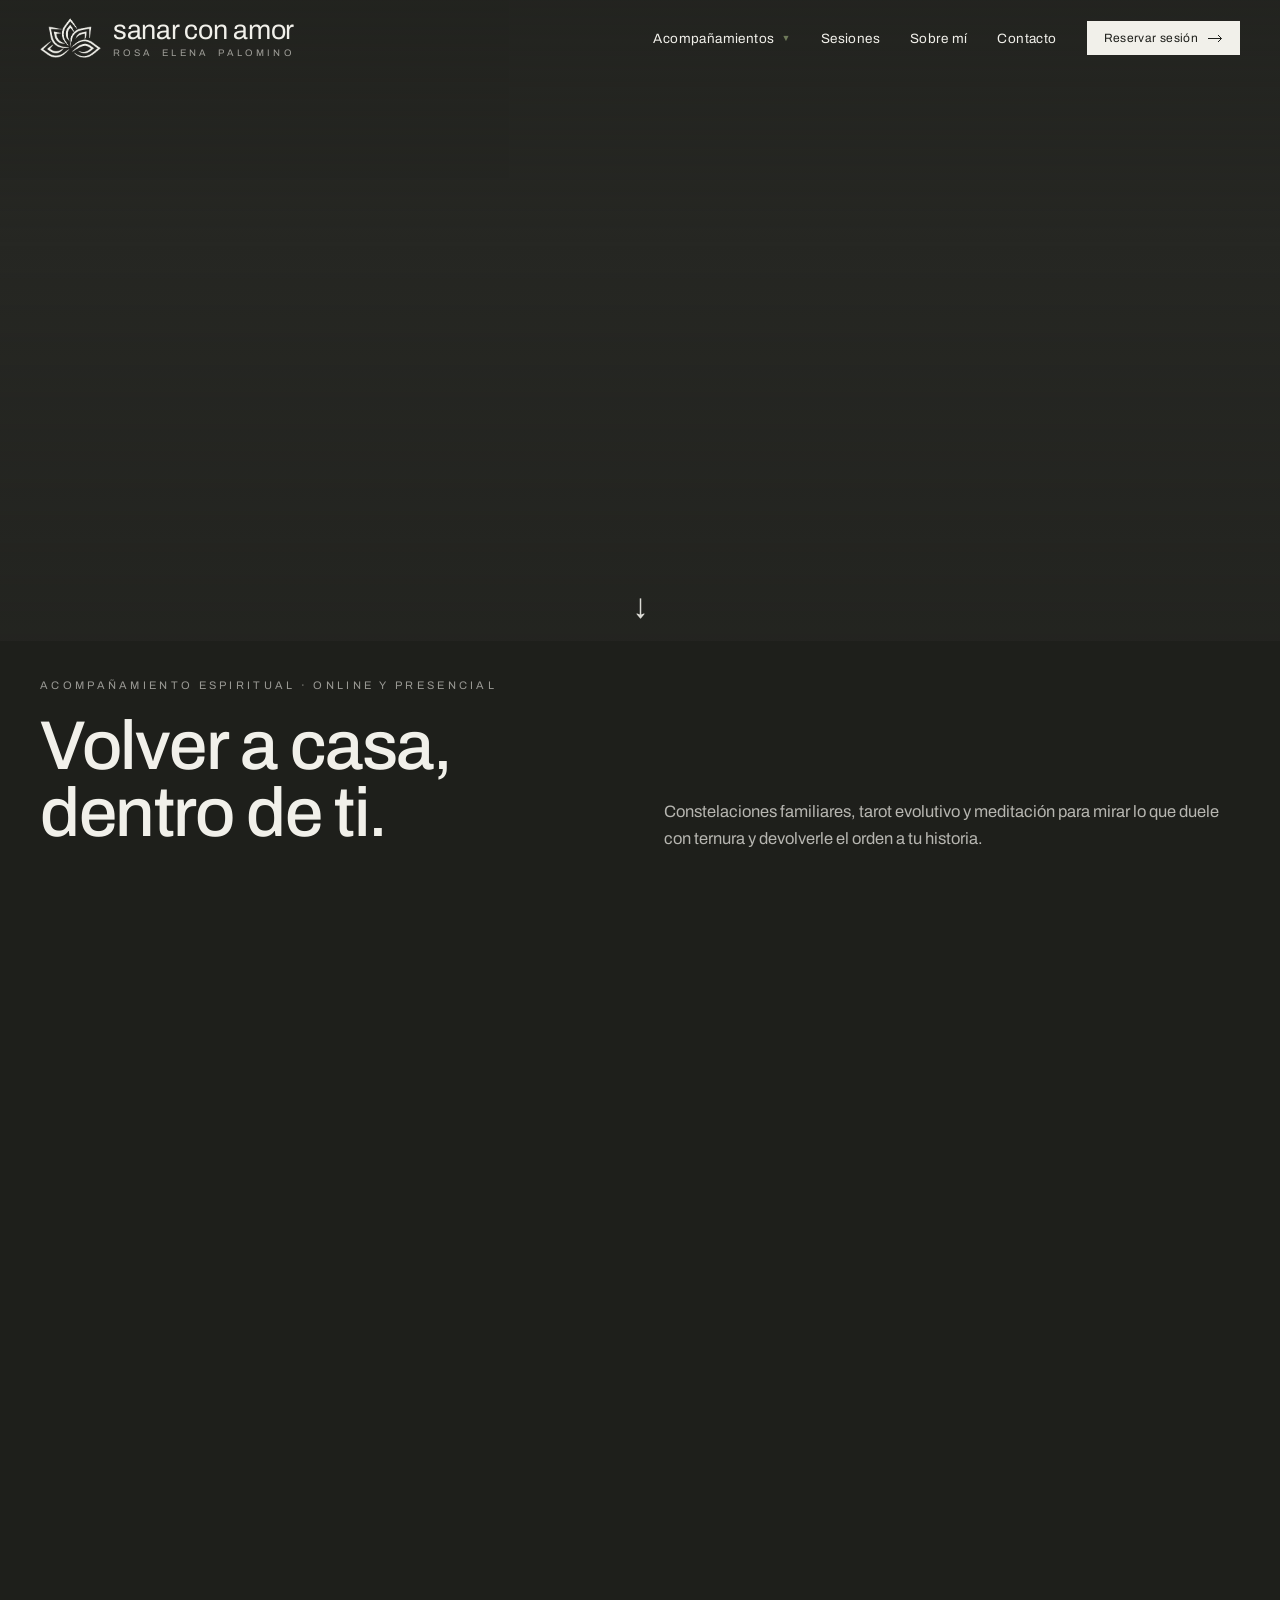
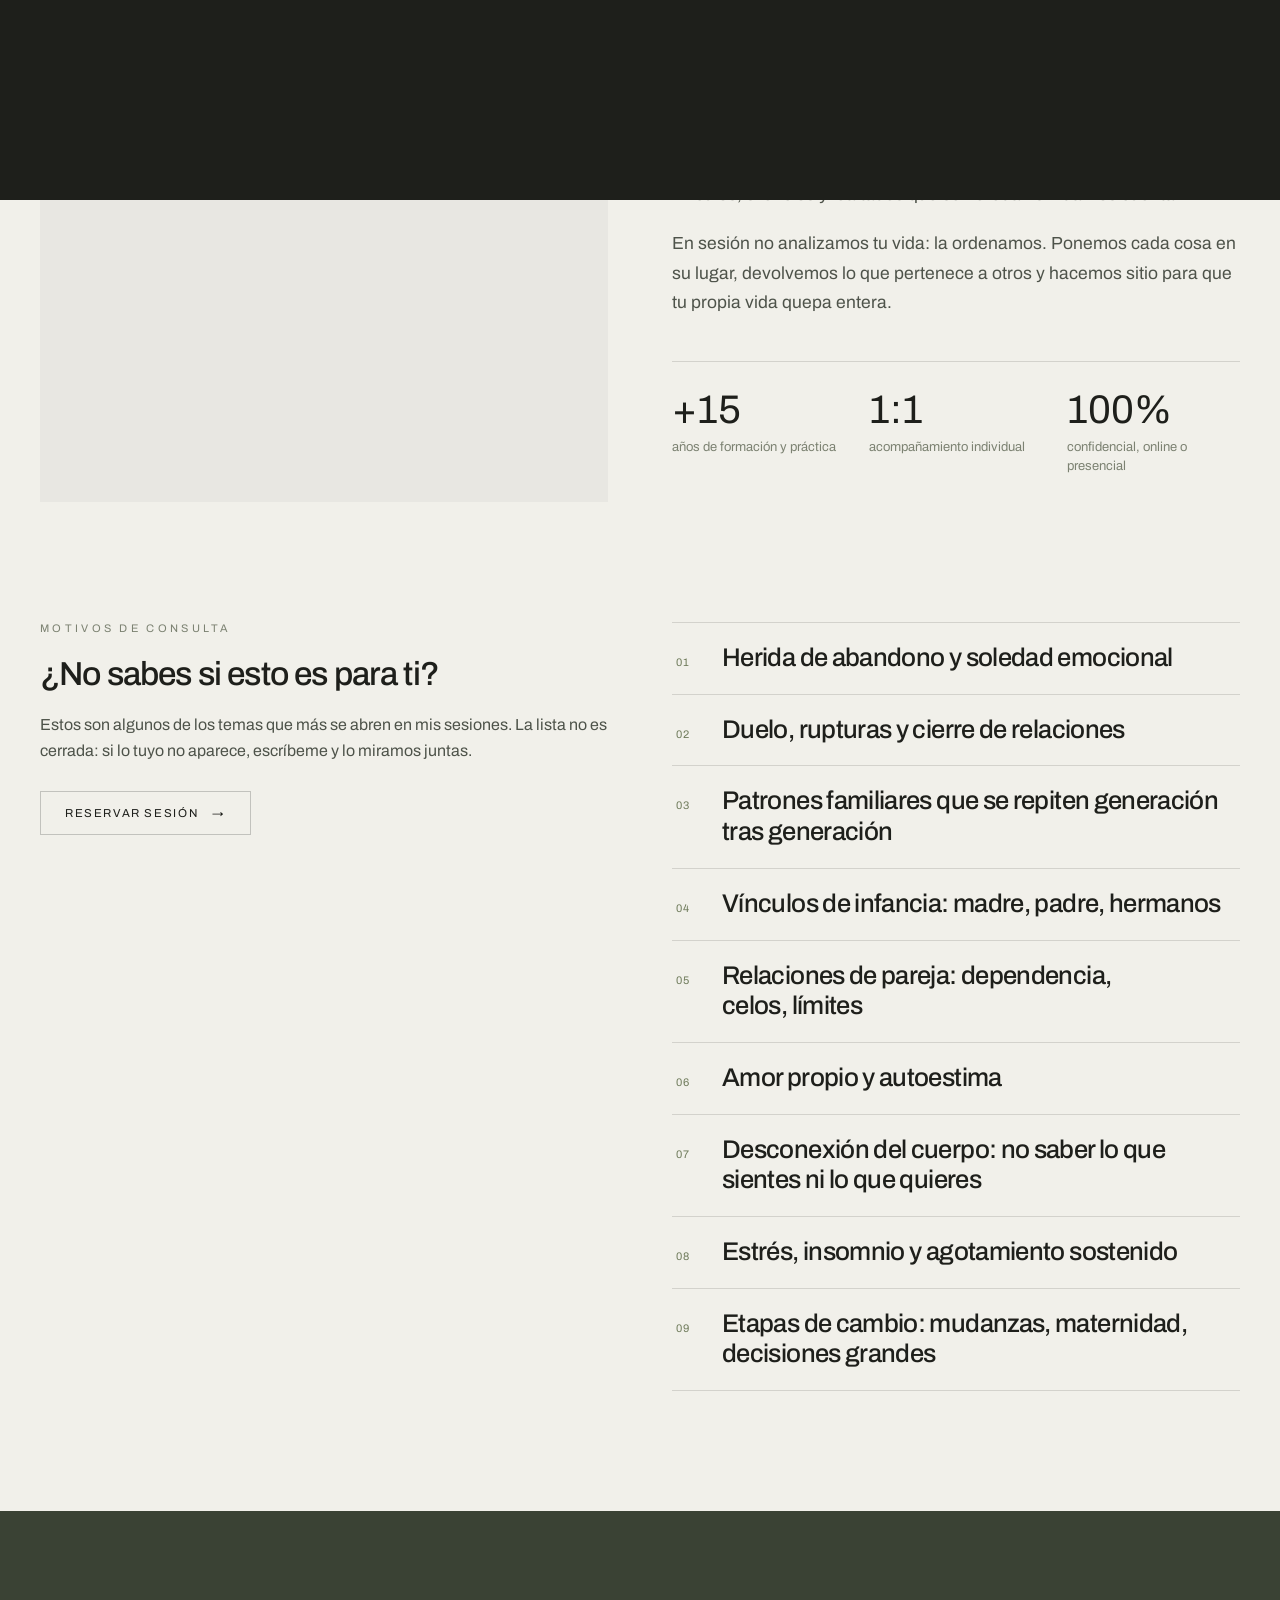
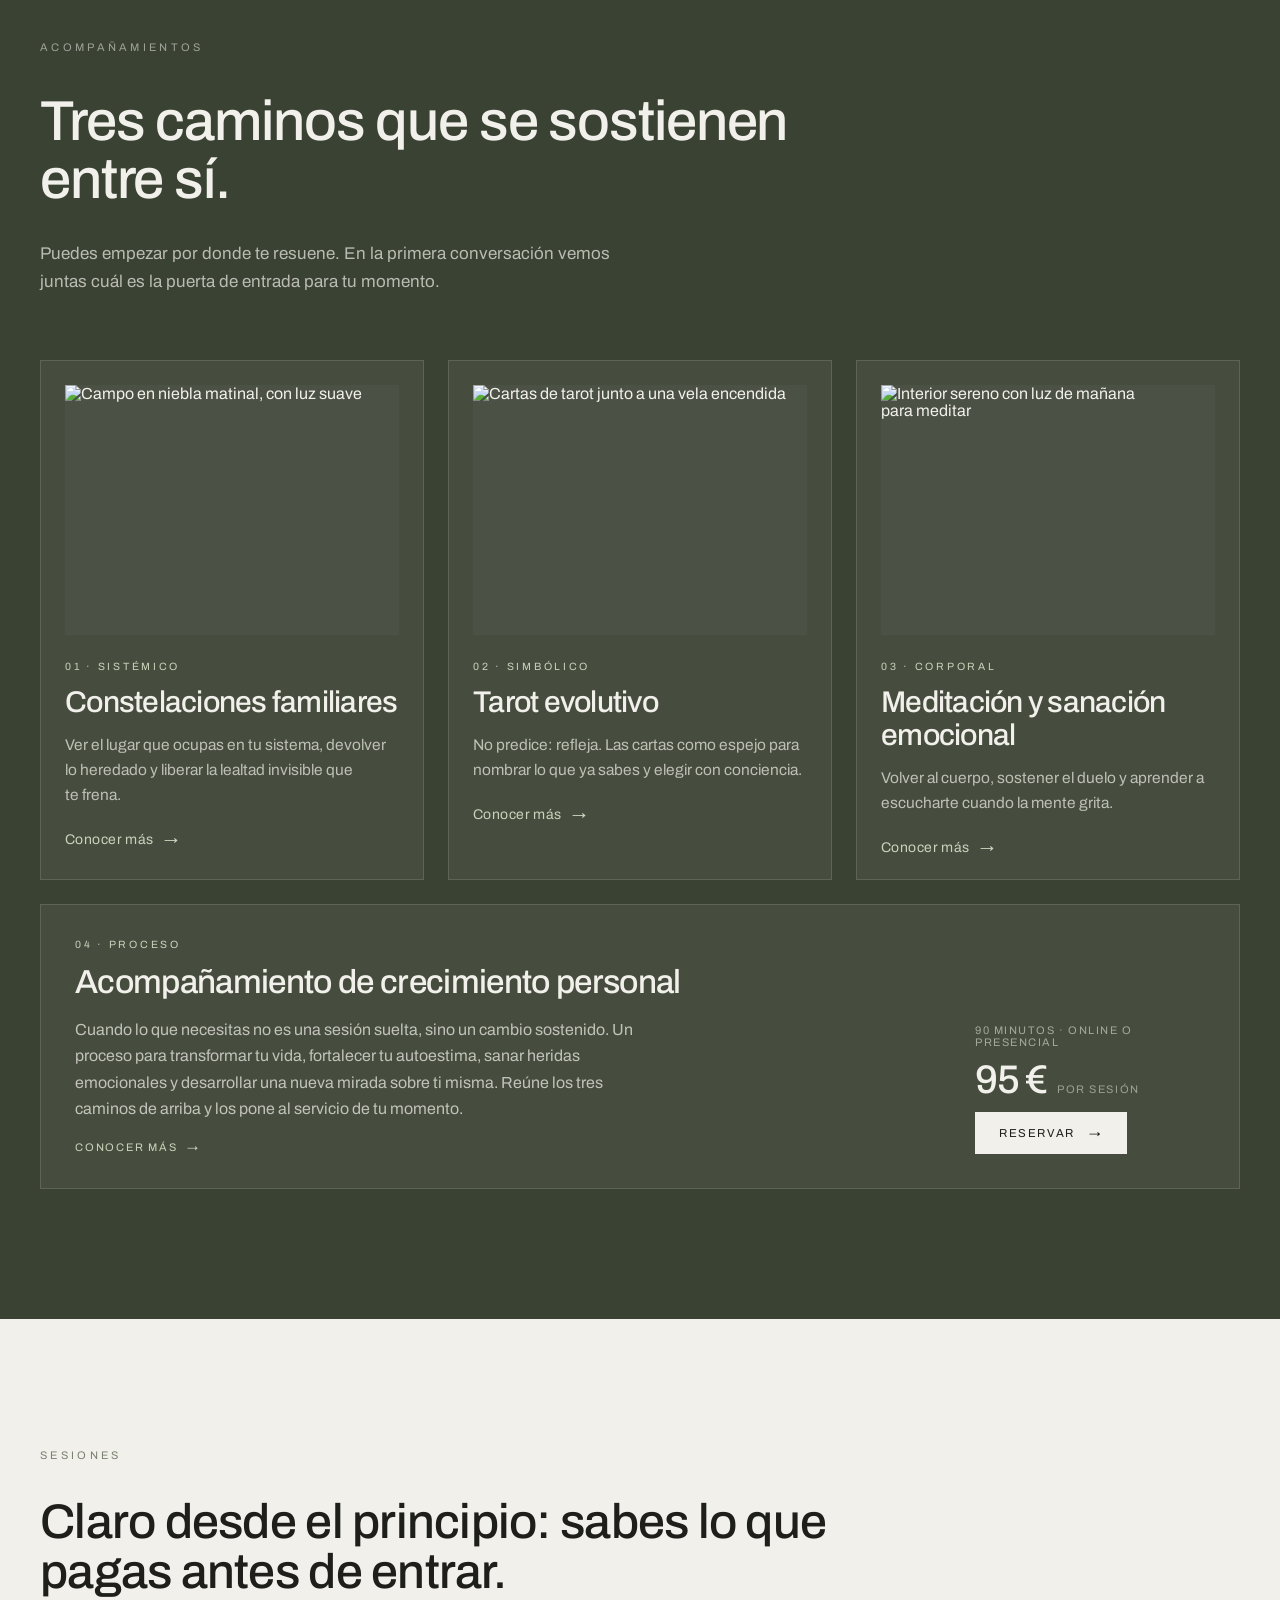
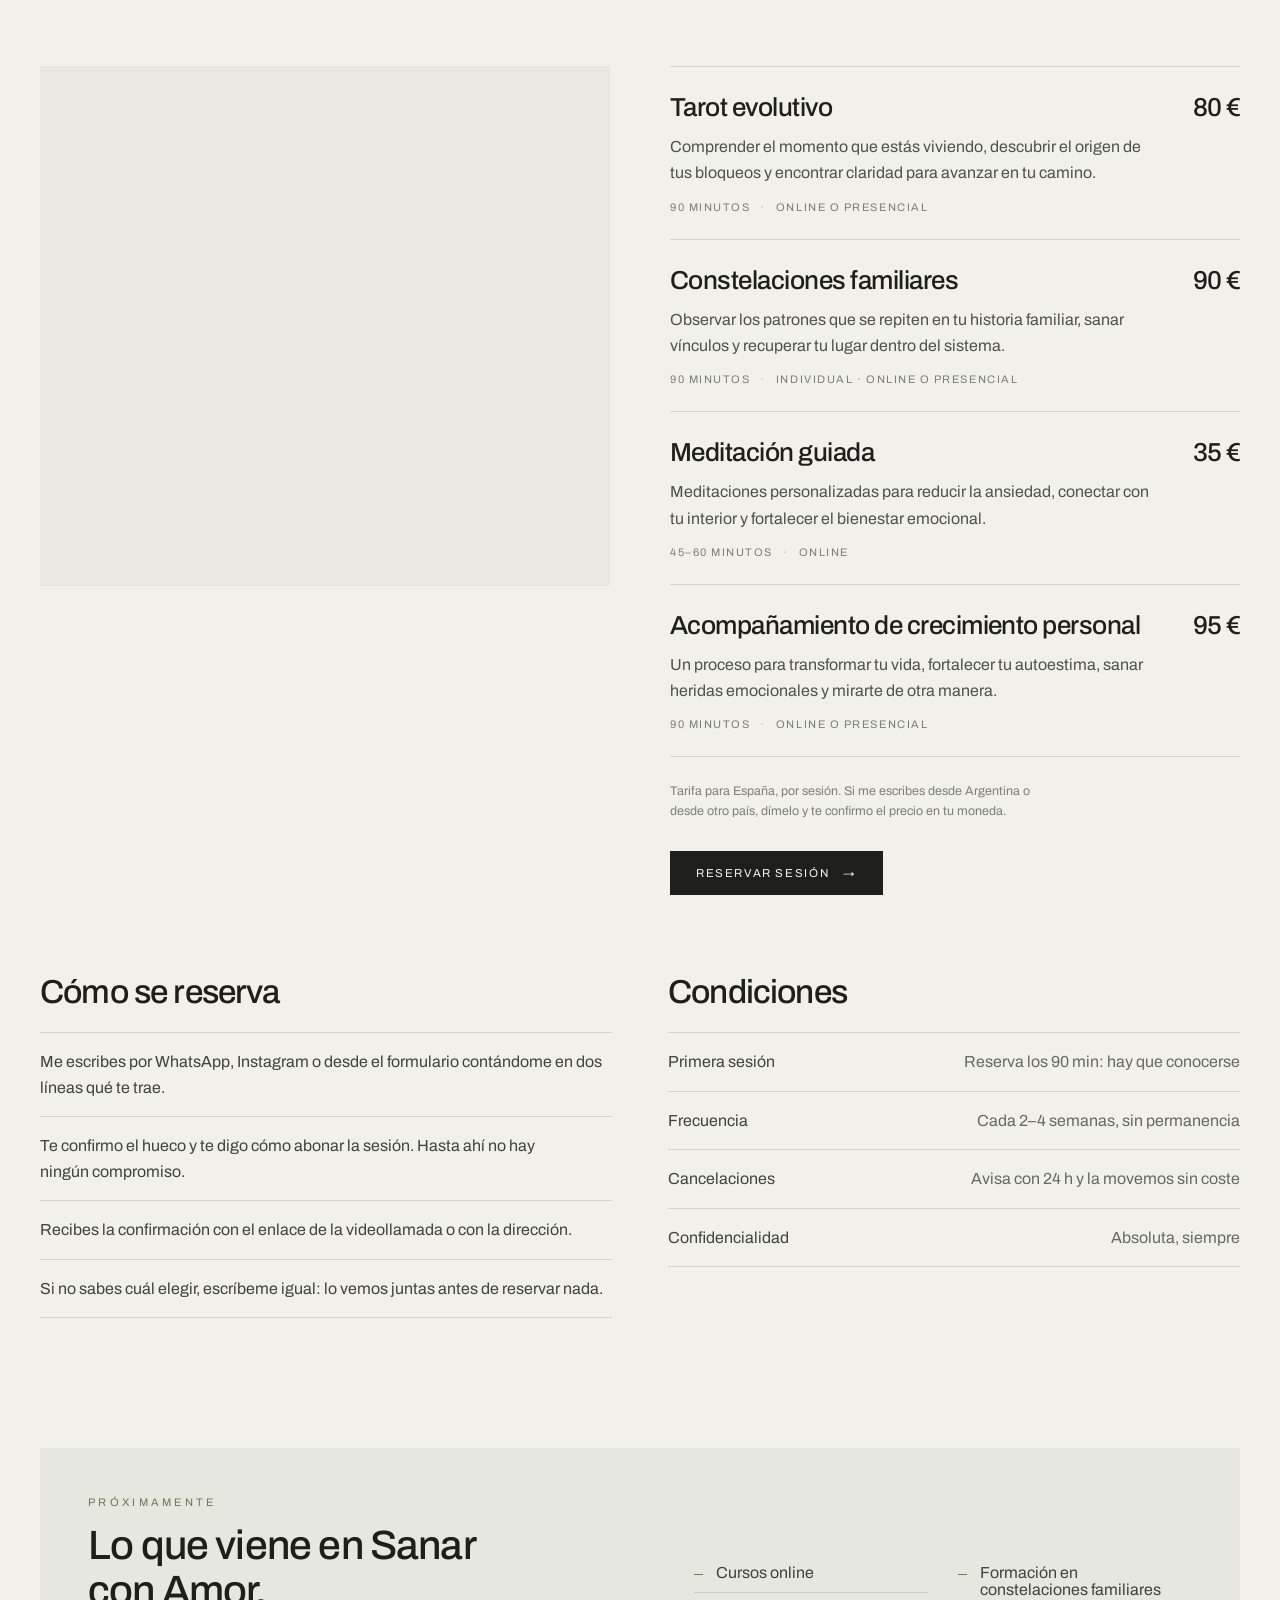
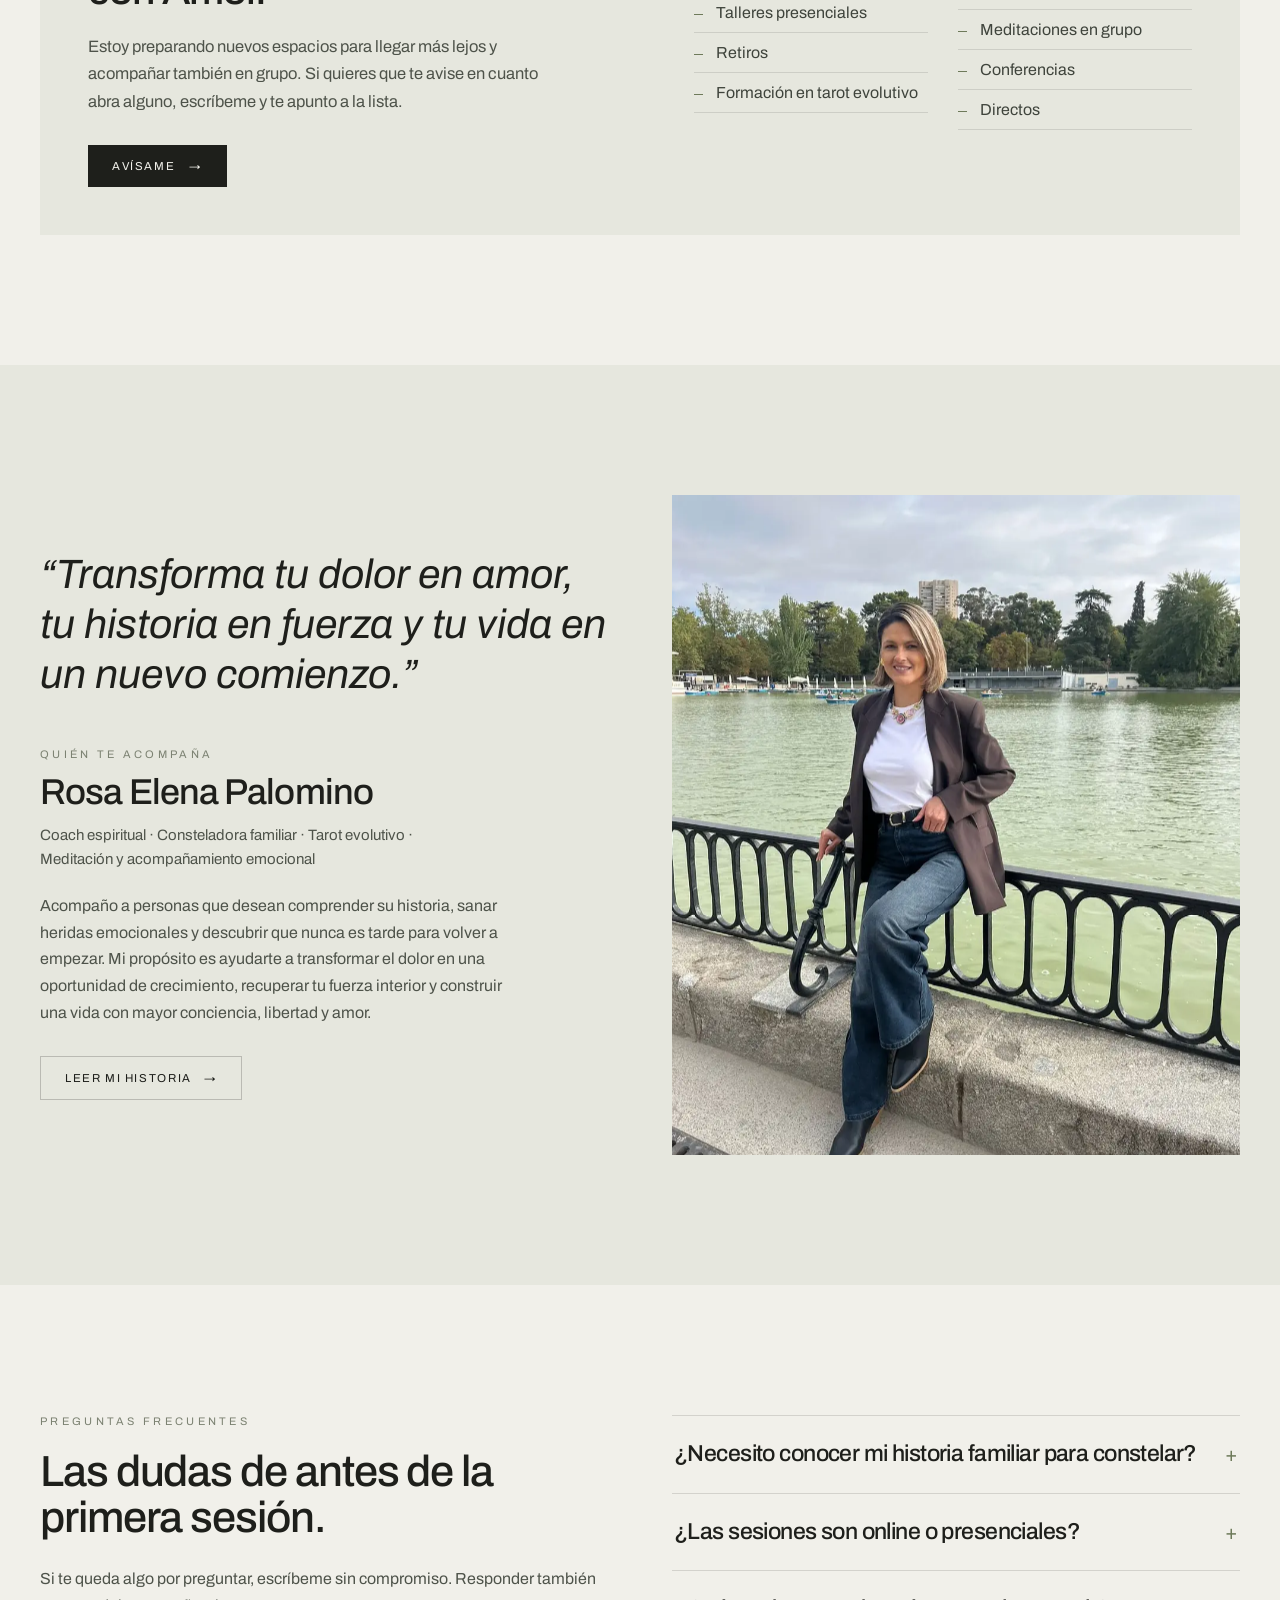
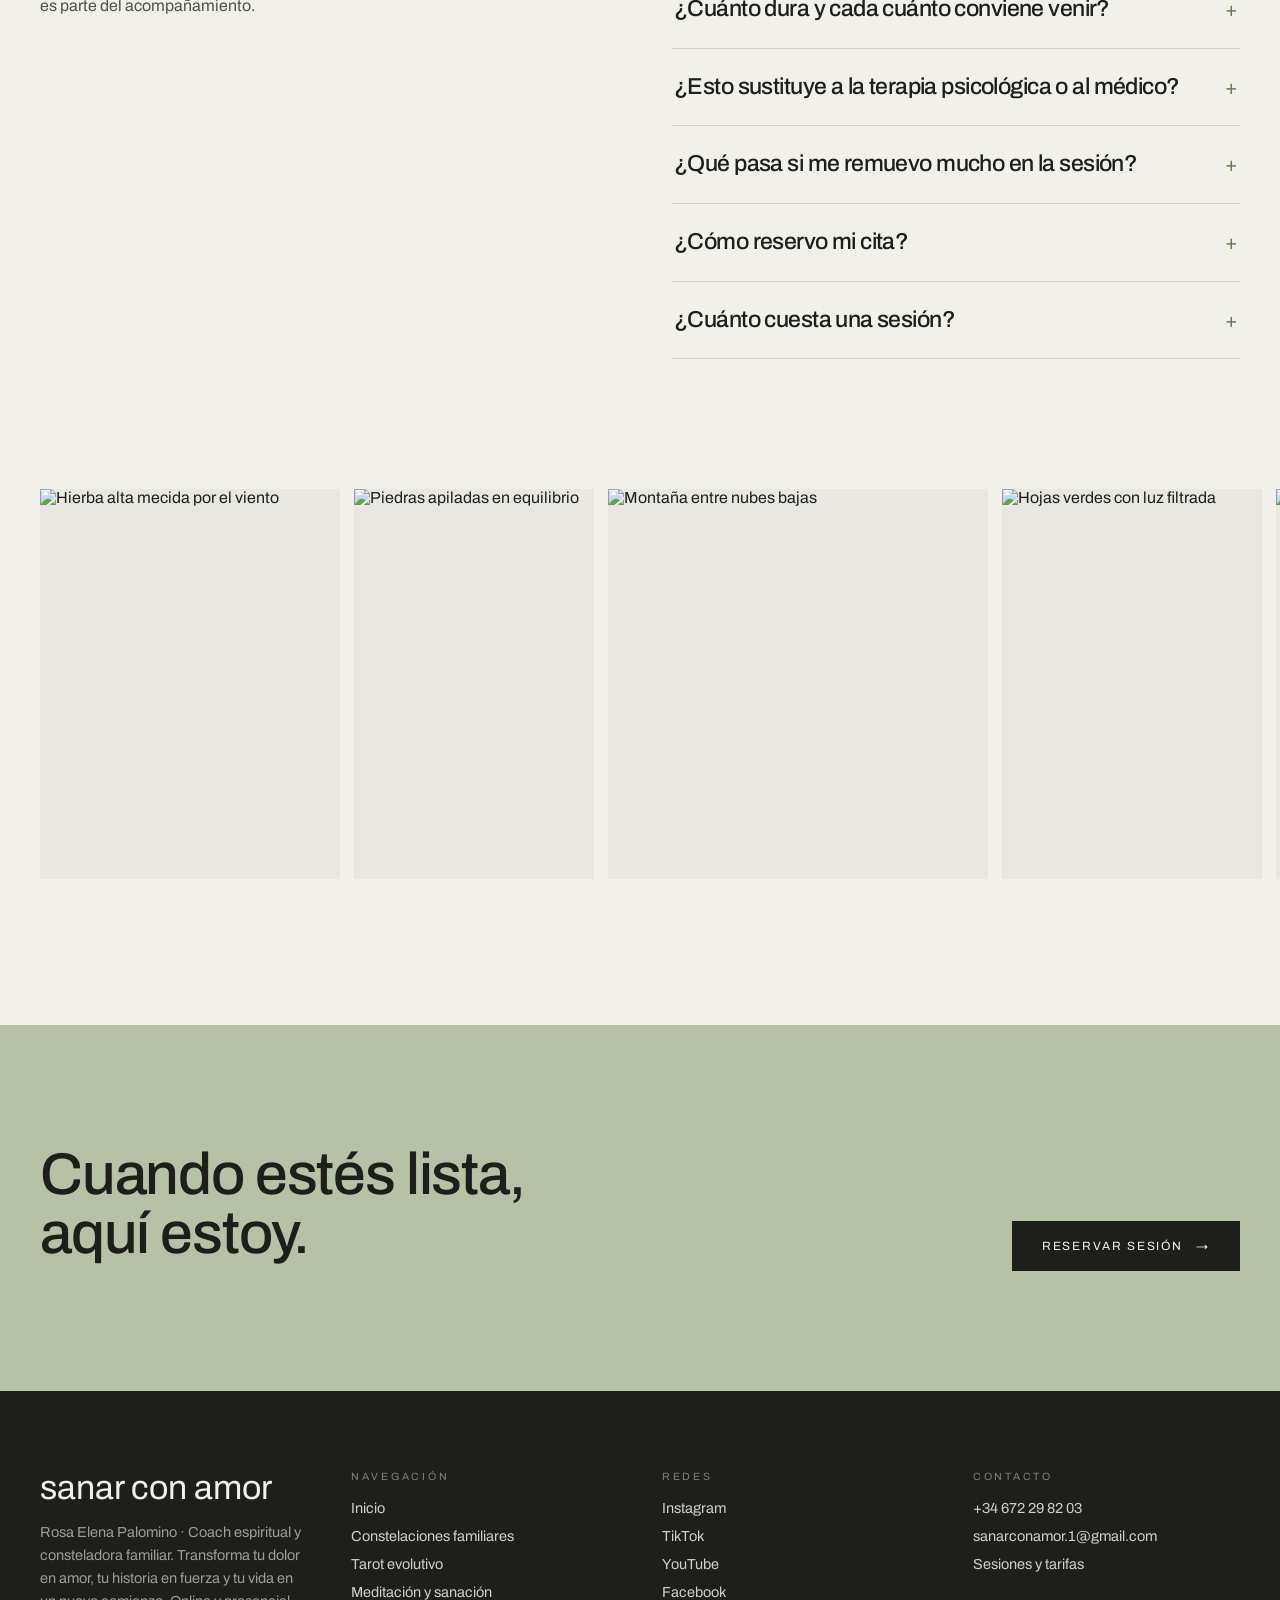
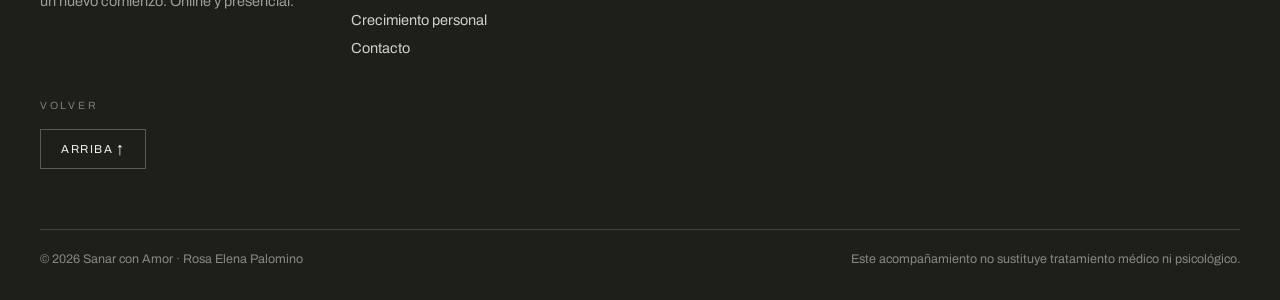
==== commit d81811f0: "Añadir la página de crecimiento personal y los textos legales El acompañamiento de crecimiento perso" ====
--- a/index.html
+++ b/index.html
@@ -115,7 +115,7 @@
       "name": "Acompañamiento de crecimiento personal",
       "serviceType": "Proceso de acompañamiento emocional",
       "provider": { "@id": "https://sanarconamor.vercel.app/#negocio" },
-      "url": "https://sanarconamor.vercel.app/#sesiones",
+      "url": "https://sanarconamor.vercel.app/acompanamiento",
       "description": "Un proceso para transformar tu vida, fortalecer tu autoestima, sanar heridas emocionales y desarrollar una nueva mirada sobre ti misma. 90 minutos por sesión, online o presencial.",
       "offers": {
         "@type": "Offer",
@@ -185,6 +185,7 @@
             <a href="/constelaciones" data-link="constelaciones">Constelaciones familiares</a>
             <a href="/tarot" data-link="tarot">Tarot evolutivo</a>
             <a href="/meditacion" data-link="meditacion">Meditación y sanación</a>
+            <a href="/acompanamiento" data-link="acompanamiento">Crecimiento personal</a>
           </div>
         </div>
         <a class="nav__link" href="/#sesiones" data-anchor="sesiones">Sesiones</a>
@@ -222,7 +223,8 @@
         <div class="menu__row"><a class="menu__link" style="--d:.19s" href="/constelaciones" data-link="constelaciones">Constelaciones familiares</a></div>
         <div class="menu__row"><a class="menu__link" style="--d:.26s" href="/tarot" data-link="tarot">Tarot evolutivo</a></div>
         <div class="menu__row"><a class="menu__link" style="--d:.33s" href="/meditacion" data-link="meditacion">Meditación y sanación</a></div>
-        <div class="menu__row"><a class="menu__link" style="--d:.4s" href="/contacto" data-link="contacto">Contacto</a></div>
+        <div class="menu__row"><a class="menu__link" style="--d:.4s" href="/acompanamiento" data-link="acompanamiento">Crecimiento personal</a></div>
+        <div class="menu__row"><a class="menu__link" style="--d:.47s" href="/contacto" data-link="contacto">Contacto</a></div>
       </nav>
       <button class="menu__cta" type="button" data-open-booking>Reservar sesión <span aria-hidden="true">→</span></button>
       <div class="menu__foot">
@@ -476,8 +478,9 @@
           <div class="svc-wide" data-rv="up" data-rv-d="120">
             <div class="svc-wide__text">
               <span class="eyebrow eyebrow--sm eyebrow--pale" style="display:block;margin-bottom:14px">04 · Proceso</span>
-              <h3 class="display svc-wide__title">Acompañamiento de crecimiento personal</h3>
+              <h3 class="display svc-wide__title"><a href="/acompanamiento" data-link="acompanamiento">Acompañamiento de crecimiento personal</a></h3>
               <p class="svc-wide__copy">Cuando lo que necesitas no es una sesión suelta, sino un cambio sostenido. Un proceso para transformar tu vida, fortalecer tu autoestima, sanar heridas emocionales y desarrollar una nueva mirada sobre ti misma. Reúne los tres caminos de arriba y los pone al servicio de tu momento.</p>
+              <a class="svc-wide__more" href="/acompanamiento" data-link="acompanamiento">Conocer más <span aria-hidden="true">→</span></a>
             </div>
             <div class="svc-wide__side">
               <p class="svc-wide__meta">90 minutos · online o presencial</p>
@@ -538,7 +541,7 @@
 
                 <article class="tarifa" data-rv="up" data-rv-d="240">
                   <div class="tarifa__head">
-                    <h3 class="display tarifa__name">Acompañamiento de crecimiento personal</h3>
+                    <h3 class="display tarifa__name"><a href="/acompanamiento" data-link="acompanamiento">Acompañamiento de crecimiento personal</a></h3>
                     <p class="tarifa__price">95 €</p>
                   </div>
                   <p class="tarifa__desc">Un proceso para transformar tu vida, fortalecer tu autoestima, sanar heridas emocionales y mirarte de otra manera.</p>
@@ -1267,6 +1270,150 @@
           <div class="disclaimer">
             <h3 class="display">Una nota importante</h3>
             <p>La meditación regula, acompaña y da herramientas, pero no es un tratamiento de salud mental. Si estás atravesando una depresión, un trastorno de ansiedad, un trauma reciente o tomas medicación, este acompañamiento suma a tu tratamiento; nunca lo sustituye. En algunas personas la práctica intensiva puede remover más de lo esperado: si eso ocurre, paramos, lo hablamos y ajustamos.</p>
+          </div>
+        </div>
+      </div>
+    </section>
+
+  </main>
+
+  <!-- ══════════════════════════════════════════════════════════════════════
+       ACOMPAÑAMIENTO DE CRECIMIENTO PERSONAL
+       ══════════════════════════════════════════════════════════════════════ -->
+  <main class="page page--sub" id="page-acompanamiento" data-page="acompanamiento" hidden>
+
+    <section class="sec pt-170 pb-0">
+      <div class="wrap">
+        <div class="mask" style="--mb:34px">
+          <p class="eyebrow" data-rv="mask">04 · Proceso de acompañamiento</p>
+        </div>
+        <div class="mask" style="--pb:10px">
+          <h1 class="display page-title rv-slow" data-rv="mask" data-rv-d="70">Acompañamiento de crecimiento personal</h1>
+        </div>
+        <p class="page-lead" data-rv="up" data-rv-d="180">No es una sesión suelta: es un proceso. Un espacio sostenido en el tiempo para transformar tu vida, fortalecer tu autoestima, sanar heridas emocionales y desarrollar una nueva mirada sobre ti misma. Aquí no venimos a abrir un tema y despedirnos; venimos a acompañar un cambio mientras ocurre.</p>
+        <div class="media" style="--h:min(66vh,580px);margin-top:52px">
+          <div class="media__par" data-par="44" style="--inset:-56px">
+            <div data-rv="img">
+              <img src="https://images.unsplash.com/photo-1516676839530-135a545cce02?auto=format&amp;fit=crop&amp;w=2000&amp;q=72"
+                   alt="Manos sosteniendo un brote verde sobre la tierra" loading="lazy" decoding="async">
+            </div>
+          </div>
+        </div>
+      </div>
+    </section>
+
+    <section class="sec pt-110 pb-110">
+      <div class="wrap grid" style="--min:320px;--gap:64px">
+        <div>
+          <div class="mask" style="--pb:8px">
+            <h2 class="display sec-title rv-slow" data-rv="mask" data-rv-d="70">¿En qué se diferencia de una sesión?</h2>
+          </div>
+        </div>
+        <div>
+          <p data-rv="up">Una constelación o una tirada de tarot abren algo en noventa minutos y te lo llevas a casa. A veces con eso basta. Otras, lo que se mueve pide compañía durante un tiempo: no porque no seas capaz sola, sino porque cambiar de verdad lleva más de una tarde.</p>
+          <p data-rv="up" data-rv-d="100">En el acompañamiento nos vemos varias veces, con semanas de por medio, y cada encuentro parte de donde te dejó el anterior. Uso las tres herramientas —constelaciones, tarot evolutivo y meditación— según lo que pida tu momento, no según un programa cerrado.</p>
+          <p data-rv="up" data-rv-d="200">No hay número de sesiones pactado ni permanencia. Vamos viendo juntas cuándo tiene sentido seguir y cuándo lo trabajado ya se sostiene sin mí, que es el objetivo desde el primer día.</p>
+        </div>
+      </div>
+    </section>
+
+    <section class="sec pt-110 pb-110" style="background:var(--band)">
+      <div class="wrap">
+        <div class="mask" style="--mb:34px">
+          <p class="eyebrow" data-rv="mask">Qué trabajamos</p>
+        </div>
+        <div class="mask" style="--pb:8px">
+          <h2 class="display sec-title--lg rv-slow" data-rv="mask" data-rv-d="70">Cuatro frentes que se mueven a la vez.</h2>
+        </div>
+        <div class="grid" style="--min:260px;--gap:26px;margin-top:56px">
+          <div data-rv="up">
+            <div class="tile tile--paper">
+              <h3 class="display">Tu autoestima</h3>
+              <p>Reconocer tu valor sin tener que demostrarlo cada mañana. Dejar de medirte por lo que produces, por lo que aguantas o por lo que opinan de ti.</p>
+            </div>
+          </div>
+          <div data-rv="up" data-rv-d="90">
+            <div class="tile tile--paper">
+              <h3 class="display">Las heridas emocionales</h3>
+              <p>Mirar lo que dolió y sigue doliendo, con el tiempo y el cuidado que no tuvo entonces. No para revolverlo: para que deje de gobernar lo que eliges hoy.</p>
+            </div>
+          </div>
+          <div data-rv="up" data-rv-d="180">
+            <div class="tile tile--paper">
+              <h3 class="display">Una nueva mirada sobre ti</h3>
+              <p>Cambiar la voz con la que te hablas. Casi ninguna de nosotras se dirige a sí misma como le hablaría a una amiga; ese cambio se entrena.</p>
+            </div>
+          </div>
+          <div data-rv="up" data-rv-d="270">
+            <div class="tile tile--paper">
+              <h3 class="display">Tu vida, en concreto</h3>
+              <p>Que el cambio aterrice donde vives: decisiones que llevas meses posponiendo, límites que no sabes poner, vínculos que pesan, rutinas que te sostienen.</p>
+            </div>
+          </div>
+        </div>
+      </div>
+    </section>
+
+    <section class="sec pt-110 pb-110">
+      <div class="wrap">
+        <div class="mask" style="--mb:34px">
+          <p class="eyebrow" data-rv="mask">Cómo es el proceso</p>
+        </div>
+        <div class="grid" style="--min:220px;--gap:28px">
+          <div data-rv="up">
+            <p class="display numeral numeral--lg">1</p>
+            <h3 class="display step__title">Dónde estás</h3>
+            <p class="step__copy">La primera sesión es de reconocimiento: tu historia, lo que te trae y qué te gustaría que fuera distinto dentro de un año.</p>
+          </div>
+          <div data-rv="up" data-rv-d="90">
+            <p class="display numeral numeral--lg">2</p>
+            <h3 class="display step__title">Qué lo sostiene</h3>
+            <p class="step__copy">Miramos qué hay debajo: la historia familiar, la herida antigua, el patrón que se repite con distintas caras.</p>
+          </div>
+          <div data-rv="up" data-rv-d="180">
+            <p class="display numeral numeral--lg">3</p>
+            <h3 class="display step__title">El movimiento</h3>
+            <p class="step__copy">Cada sesión trabaja con lo que pide ese momento: constelar, mirar las cartas, meditar, o simplemente hablar y ordenar.</p>
+          </div>
+          <div data-rv="up" data-rv-d="270">
+            <p class="display numeral numeral--lg">4</p>
+            <h3 class="display step__title">Lo que se sostiene</h3>
+            <p class="step__copy">Cerramos cuando lo trabajado se mantiene sin mí. Puedes volver más adelante, pero no te quiero necesitando volver.</p>
+          </div>
+        </div>
+      </div>
+    </section>
+
+    <section class="sec pt-0 pb-110">
+      <div class="wrap grid grid--start" style="--min:320px;--gap:56px">
+        <div data-rv="up">
+          <h2 class="display title-40">Para ti si…</h2>
+          <ul class="bullets">
+            <li>Has probado sesiones sueltas y quieres algo con continuidad.</li>
+            <li>Sabes lo que te pasa, pero no consigues que cambie.</li>
+            <li>Estás en un cambio grande —una mudanza, una separación, un duelo, una etapa nueva— y no quieres atravesarlo sola.</li>
+            <li>Te cuesta poner límites y llevas años cuidando de todos.</li>
+            <li>Quieres volver a empezar y no sabes por dónde se empieza.</li>
+          </ul>
+        </div>
+        <div data-rv="up" data-rv-d="120">
+          <div class="panel-sage">
+            <h3 class="display">Sesión a sesión, sin ataduras</h3>
+            <p>90 minutos por encuentro, online o presencial, 95 € cada sesión. Solemos vernos cada dos o cuatro semanas: lo que se mueve necesita tiempo para asentarse. No hay bonos que pagar por adelantado ni compromiso de permanencia.</p>
+            <div style="margin-top:30px">
+              <button class="btn btn--lg" type="button" data-open-booking>Reservar sesión <span aria-hidden="true">→</span></button>
+            </div>
+          </div>
+        </div>
+      </div>
+    </section>
+
+    <section class="sec pt-0 pb-110">
+      <div class="wrap">
+        <div data-rv="up">
+          <div class="tile tile--outline-lg">
+            <h3 class="display">Con honestidad</h3>
+            <p>Esto es un acompañamiento espiritual y emocional, no psicoterapia ni tratamiento médico, y no lo sustituye. Si estás en terapia, sumamos; si veo que lo que traes necesita a un profesional de la salud mental, te lo diré y te ayudaré a buscarlo. Tampoco es un servicio de urgencias: si estás en una situación de riesgo, pide ayuda ahora mismo a los servicios de emergencia de tu país (en España, 112, o el 024 de atención a la conducta suicida, gratuito y disponible las 24 horas).</p>
           </div>
         </div>
       </div>
@@ -1407,6 +1554,124 @@
 
   </main>
 
+  <!-- ══════════════════════════════════════════════════════════════════════
+       AVISO LEGAL
+
+       OJO: faltan tres datos de Rosa Elena, marcados abajo con .pendiente
+       (nombre fiscal, NIF/NIE y domicilio). Mientras no estén, los enlaces
+       del pie a esta página y a la de privacidad siguen comentados: es peor
+       publicar un aviso legal con huecos que no tener ninguno.
+
+       Cuando estén, además, conviene que lo revise alguien de derecho: esto
+       es un texto estándar de LSSI-CE y RGPD, no un dictamen.
+       ══════════════════════════════════════════════════════════════════════ -->
+  <main class="page page--sub" id="page-aviso-legal" data-page="aviso-legal" hidden>
+
+    <section class="sec pt-170 pb-110">
+      <div class="wrap">
+        <div class="mask" style="--mb:34px">
+          <p class="eyebrow" data-rv="mask">Información legal</p>
+        </div>
+        <div class="mask" style="--pb:10px">
+          <h1 class="display page-title rv-slow" data-rv="mask" data-rv-d="70">Aviso legal</h1>
+        </div>
+        <p class="page-lead" data-rv="up" data-rv-d="180">Condiciones de uso de este sitio web y datos identificativos de quien lo gestiona, conforme al artículo 10 de la Ley 34/2002 de servicios de la sociedad de la información y de comercio electrónico.</p>
+
+        <div class="legal" data-rv="up" data-rv-d="240">
+          <h2 class="display">Titular del sitio</h2>
+          <div class="rowlist">
+            <div class="rowlist__row rowlist__row--split"><span>Titular</span><span class="pendiente">nombre fiscal completo</span></div>
+            <div class="rowlist__row rowlist__row--split"><span>NIF / NIE</span><span class="pendiente">pendiente</span></div>
+            <div class="rowlist__row rowlist__row--split"><span>Domicilio</span><span class="pendiente">domicilio fiscal</span></div>
+            <div class="rowlist__row rowlist__row--split"><span>Correo</span><span><a href="mailto:sanarconamor.1@gmail.com">sanarconamor.1@gmail.com</a></span></div>
+            <div class="rowlist__row rowlist__row--split"><span>Teléfono</span><span><a href="https://wa.me/34672298203" target="_blank" rel="noopener">+34 672 29 82 03</a></span></div>
+            <div class="rowlist__row rowlist__row--split"><span>Actividad</span><span>Acompañamiento espiritual y emocional</span></div>
+            <div class="rowlist__row rowlist__row--split"><span>Nombre comercial</span><span>Sanar con Amor</span></div>
+          </div>
+
+          <h2 class="display">Objeto</h2>
+          <p>Este sitio informa sobre los acompañamientos que ofrece Sanar con Amor y permite solicitar una cita. Navegar por él te da la condición de usuaria e implica que aceptas estas condiciones. Si no estás de acuerdo con alguna, lo razonable es no usar el sitio.</p>
+
+          <h2 class="display">Naturaleza del servicio</h2>
+          <p>Los acompañamientos que se describen aquí —constelaciones familiares, tarot evolutivo, meditación guiada y procesos de crecimiento personal— son un acompañamiento espiritual y emocional. <strong>No son un servicio sanitario, no constituyen un diagnóstico ni un tratamiento médico o psicológico y no sustituyen a ninguno de los dos.</strong> Tampoco son un servicio de urgencias: ante una situación de riesgo hay que acudir a los servicios de emergencia (en España, 112, o el 024 de atención a la conducta suicida).</p>
+          <p>Los contenidos del sitio son informativos y no garantizan ningún resultado concreto. Cada persona y cada proceso son distintos.</p>
+
+          <h2 class="display">Reservas y pagos</h2>
+          <p>El formulario de reserva de este sitio genera una <em>solicitud</em>, no una cita confirmada: la hora queda reservada cuando se confirma por mensaje. Los precios publicados son los vigentes para España e incluyen los impuestos aplicables. Las citas pueden cambiarse sin coste avisando con al menos 24 horas de antelación.</p>
+
+          <h2 class="display">Propiedad intelectual</h2>
+          <p>Los textos, el diseño, el logotipo y la estructura de este sitio pertenecen a su titular, salvo las fotografías de terceros, que se usan bajo la licencia de sus autores. Puedes citar el contenido indicando la fuente; reproducirlo o explotarlo comercialmente sin permiso, no.</p>
+
+          <h2 class="display">Enlaces a terceros</h2>
+          <p>El sitio enlaza a perfiles y servicios de terceros (WhatsApp, Instagram, TikTok, YouTube, Facebook). Esos servicios tienen sus propias condiciones y políticas de privacidad, sobre las que Sanar con Amor no tiene control ni responsabilidad.</p>
+
+          <h2 class="display">Responsabilidad y disponibilidad</h2>
+          <p>Se procura que el sitio funcione sin interrupciones y que su información esté al día, pero no puede garantizarse la ausencia de errores ni la disponibilidad continua. Tampoco se responde de los daños derivados de un uso indebido del sitio o de fallos ajenos, como los de la red o los del proveedor de alojamiento.</p>
+
+          <h2 class="display">Legislación aplicable</h2>
+          <p>Estas condiciones se rigen por la legislación española. Para cualquier controversia, las partes se someten a los juzgados y tribunales que correspondan conforme a derecho.</p>
+
+          <p class="fine" style="margin-top:44px">Última actualización: julio de 2026.</p>
+        </div>
+      </div>
+    </section>
+
+  </main>
+
+  <!-- ══════════════════════════════════════════════════════════════════════
+       POLÍTICA DE PRIVACIDAD
+       ══════════════════════════════════════════════════════════════════════ -->
+  <main class="page page--sub" id="page-privacidad" data-page="privacidad" hidden>
+
+    <section class="sec pt-170 pb-110">
+      <div class="wrap">
+        <div class="mask" style="--mb:34px">
+          <p class="eyebrow" data-rv="mask">Información legal</p>
+        </div>
+        <div class="mask" style="--pb:10px">
+          <h1 class="display page-title rv-slow" data-rv="mask" data-rv-d="70">Política de privacidad</h1>
+        </div>
+        <p class="page-lead" data-rv="up" data-rv-d="180">Qué pasa con tus datos cuando escribes a Sanar con Amor. En corto: este sitio no guarda nada, no usa cookies y no tiene analítica. Lo único que existe es lo que tú decides enviarme por mensaje.</p>
+
+        <div class="legal" data-rv="up" data-rv-d="240">
+          <h2 class="display">Responsable del tratamiento</h2>
+          <div class="rowlist">
+            <div class="rowlist__row rowlist__row--split"><span>Responsable</span><span class="pendiente">nombre fiscal completo</span></div>
+            <div class="rowlist__row rowlist__row--split"><span>NIF / NIE</span><span class="pendiente">pendiente</span></div>
+            <div class="rowlist__row rowlist__row--split"><span>Domicilio</span><span class="pendiente">domicilio fiscal</span></div>
+            <div class="rowlist__row rowlist__row--split"><span>Contacto</span><span><a href="mailto:sanarconamor.1@gmail.com">sanarconamor.1@gmail.com</a></span></div>
+          </div>
+
+          <h2 class="display">Este sitio no recoge datos</h2>
+          <p>No hay servidor detrás de los formularios. Ni el de contacto ni el de reserva envían nada a ninguna parte: lo que escribes se usa para componer un mensaje que se abre en tu WhatsApp o en tu gestor de correo, y eres tú quien decide enviarlo. Si cierras la página sin enviarlo, no queda rastro en ningún sitio.</p>
+          <p>El sitio tampoco usa cookies ni herramientas de analítica o publicidad. Sí guarda en el almacenamiento local de tu propio navegador el borrador de la última reserva que empezaste, para no perderlo si recargas; eso no sale de tu dispositivo y puedes borrarlo vaciando los datos del sitio en tu navegador.</p>
+
+          <h2 class="display">Qué datos trato y para qué</h2>
+          <p>Trato los datos que tú me envías al escribirme por WhatsApp, correo electrónico o redes sociales: tu nombre, tu forma de contacto y lo que quieras contarme sobre tu situación. Los uso para responderte, acordar una cita y acompañarte durante el proceso. Nada más.</p>
+          <p>Si en tu mensaje incluyes información sobre tu salud o tu vida personal, ten en cuenta que la estás compartiendo por tu propia iniciativa. La trato con la misma confidencialidad que la sesión y no la comparto con nadie.</p>
+
+          <h2 class="display">Base jurídica</h2>
+          <p>Tu consentimiento al escribirme y, cuando hay una cita de por medio, la ejecución del acompañamiento y las gestiones previas que pides. Para lo que ya se ha facturado, además, las obligaciones legales de conservación.</p>
+
+          <h2 class="display">Cuánto tiempo los conservo</h2>
+          <p>Los mensajes, mientras dure la relación y el tiempo razonable después por si vuelves. Los datos de facturación, los años que exige la normativa fiscal. Puedes pedirme que borre tus mensajes cuando quieras.</p>
+
+          <h2 class="display">Quién más los ve</h2>
+          <p>Nadie a quien yo se los dé. Ahora bien, la conversación pasa por los servicios que usamos para hablar: WhatsApp (Meta Platforms Ireland), el correo (Google Ireland) y, si me escribes por ahí, Instagram, TikTok, YouTube o Facebook. Cada uno tiene su propia política de privacidad. El sitio está alojado en Vercel, que registra datos técnicos de las visitas, como cualquier servidor web.</p>
+
+          <h2 class="display">Tus derechos</h2>
+          <p>Puedes pedirme en cualquier momento acceder a tus datos, rectificarlos, suprimirlos, limitar u oponerte a su tratamiento y solicitar su portabilidad. Basta con escribir a <a href="mailto:sanarconamor.1@gmail.com">sanarconamor.1@gmail.com</a> indicando qué quieres. Si crees que no te he atendido bien, puedes reclamar ante la Agencia Española de Protección de Datos (<a href="https://www.aepd.es" target="_blank" rel="noopener">aepd.es</a>).</p>
+
+          <h2 class="display">Menores</h2>
+          <p>Los acompañamientos están dirigidos a personas mayores de edad. Si eres menor, necesito el consentimiento de tu madre, tu padre o quien te tutele antes de trabajar contigo.</p>
+
+          <p class="fine" style="margin-top:44px">Última actualización: julio de 2026.</p>
+        </div>
+      </div>
+    </section>
+
+  </main>
+
   </div><!-- /#contenido -->
 
   <!-- ══════════════ CIERRE Y PIE ══════════════ -->
@@ -1433,6 +1698,7 @@
             <a href="/constelaciones" data-link="constelaciones">Constelaciones familiares</a>
             <a href="/tarot" data-link="tarot">Tarot evolutivo</a>
             <a href="/meditacion" data-link="meditacion">Meditación y sanación</a>
+            <a href="/acompanamiento" data-link="acompanamiento">Crecimiento personal</a>
             <a href="/contacto" data-link="contacto">Contacto</a>
           </div>
           <div class="footer__col">
@@ -1455,6 +1721,14 @@
         </div>
         <div class="footer__bottom">
           <span>© 2026 Sanar con Amor · Rosa Elena Palomino</span>
+          <!-- Descomentar en cuanto el aviso legal y la privacidad tengan el
+               nombre fiscal, el NIF y el domicilio: hasta entonces esas dos
+               páginas llevan huecos marcados y no deben enlazarse.
+          <span class="footer__legal">
+            <a href="/aviso-legal" data-link="aviso-legal">Aviso legal</a>
+            <a href="/privacidad" data-link="privacidad">Privacidad</a>
+          </span>
+          -->
           <span>Este acompañamiento no sustituye tratamiento médico ni psicológico.</span>
         </div>
       </div>
--- a/assets/css/site.css
+++ b/assets/css/site.css
@@ -1353,6 +1353,22 @@
   margin: 16px 0 0;
 }
 
+.svc-wide__title a { color: inherit; }
+.svc-wide__title a:hover { color: var(--sage-light); }
+
+.svc-wide__more {
+  display: inline-flex;
+  align-items: center;
+  gap: 10px;
+  margin-top: 18px;
+  font-size: 11px;
+  letter-spacing: .16em;
+  text-transform: uppercase;
+  color: var(--sage-light);
+}
+
+.svc-wide__more:hover { color: var(--paper); }
+
 .svc-wide__side {
   flex: 0 1 230px;
   display: flex;
@@ -2862,6 +2878,48 @@
   .tarifa__price { font-size: 23px; }
 }
 
+/* --------------------------------------------------------------------------
+   Páginas legales
+   -------------------------------------------------------------------------- */
+
+.footer__legal { display: flex; gap: 22px; }
+.footer__legal a { color: rgba(241, 240, 234, .5); }
+.footer__legal a:hover { color: var(--sage-light); }
+
+.legal { max-width: 78ch; margin-top: 56px; }
+
+.legal h2 {
+  font-size: 26px;
+  font-weight: 500;
+  letter-spacing: -.02em;
+  line-height: 1.15;
+  margin: 56px 0 18px;
+}
+
+.legal > *:first-child { margin-top: 0; }
+
+.legal p {
+  font-size: 16.5px;
+  line-height: 1.7;
+  color: var(--body);
+  margin: 0 0 16px;
+}
+
+.legal p:last-child { margin-bottom: 0; }
+
+.legal strong { color: var(--ink); font-weight: 500; }
+
+.legal .rowlist { margin-bottom: 8px; }
+
+/* Dato que falta por confirmar. Se ve a la legua a propósito: mientras haya
+   uno de estos, esta página no debe enlazarse desde el pie. */
+.pendiente {
+  background: rgba(142, 75, 50, .12);
+  color: var(--error);
+  padding: 2px 9px;
+  font-weight: 500;
+}
+
 /* Enlaces salteados y accesibilidad */
 .skip {
   position: absolute;
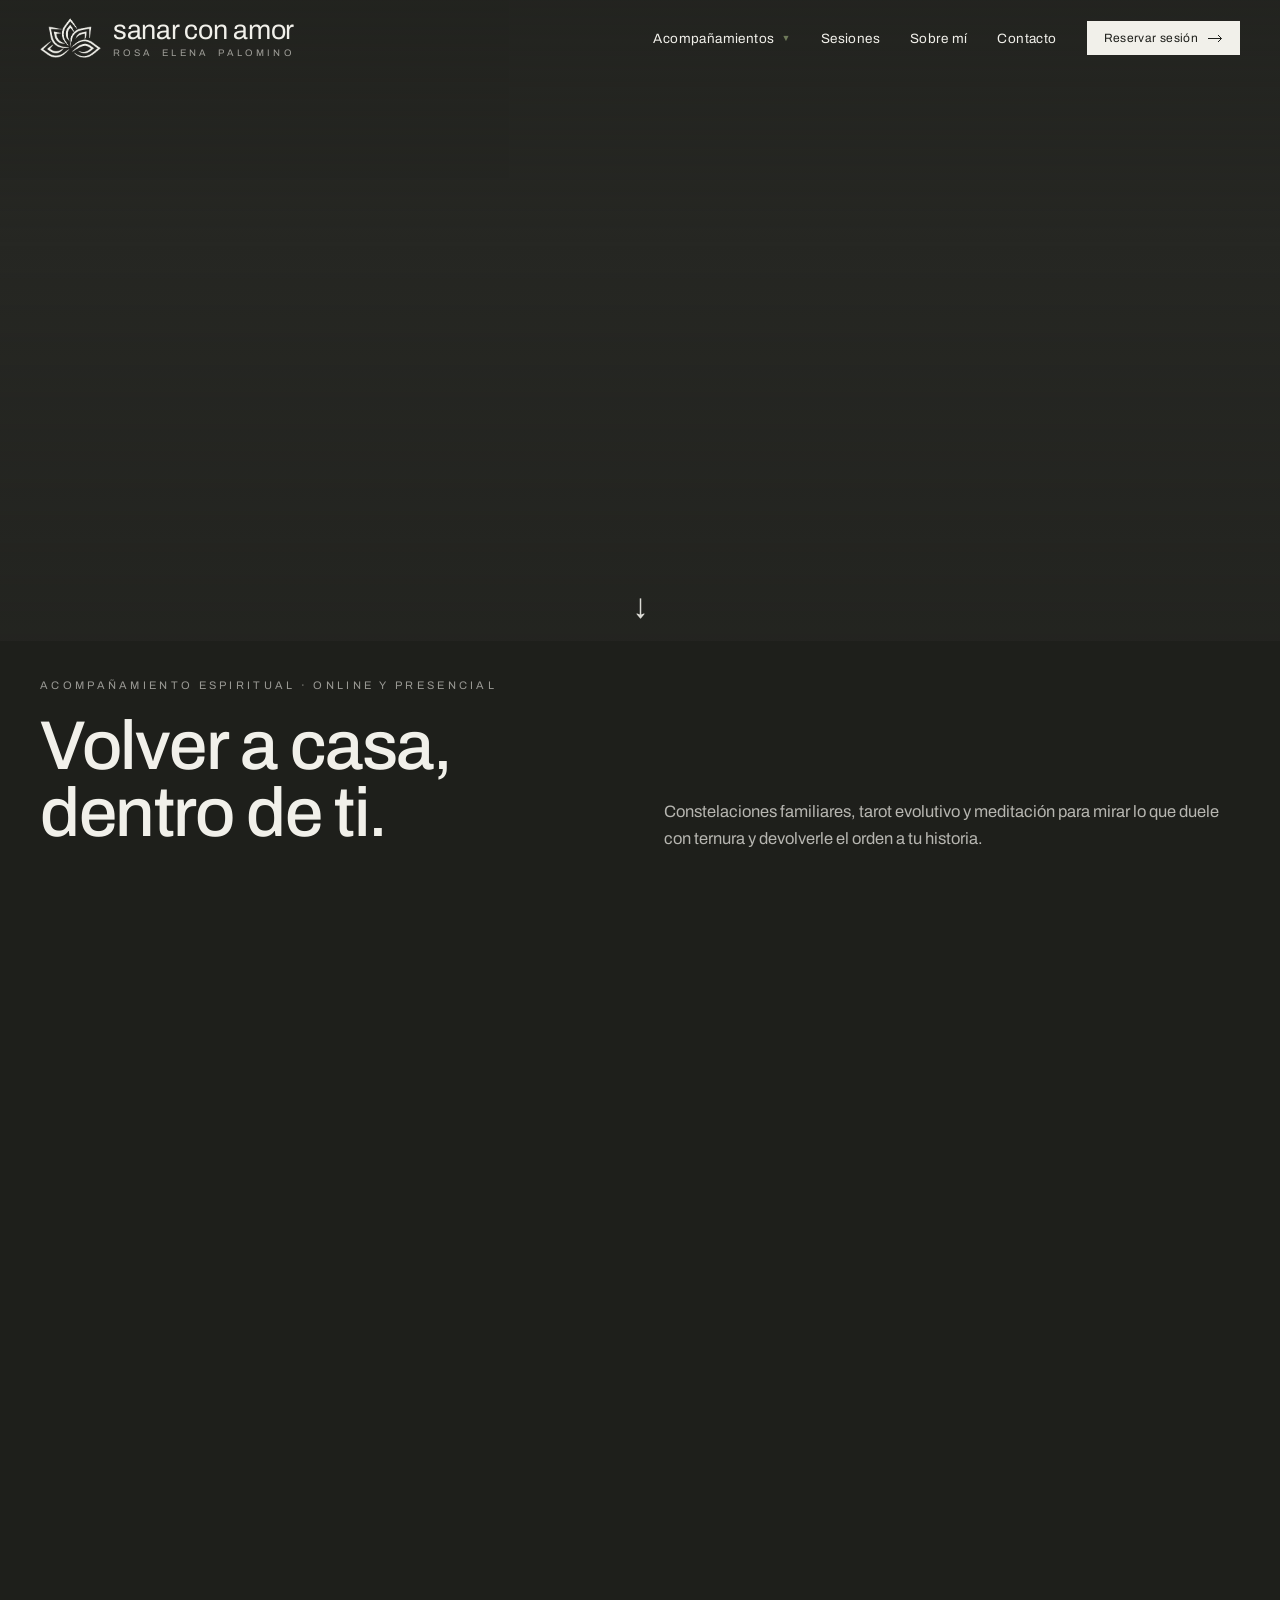
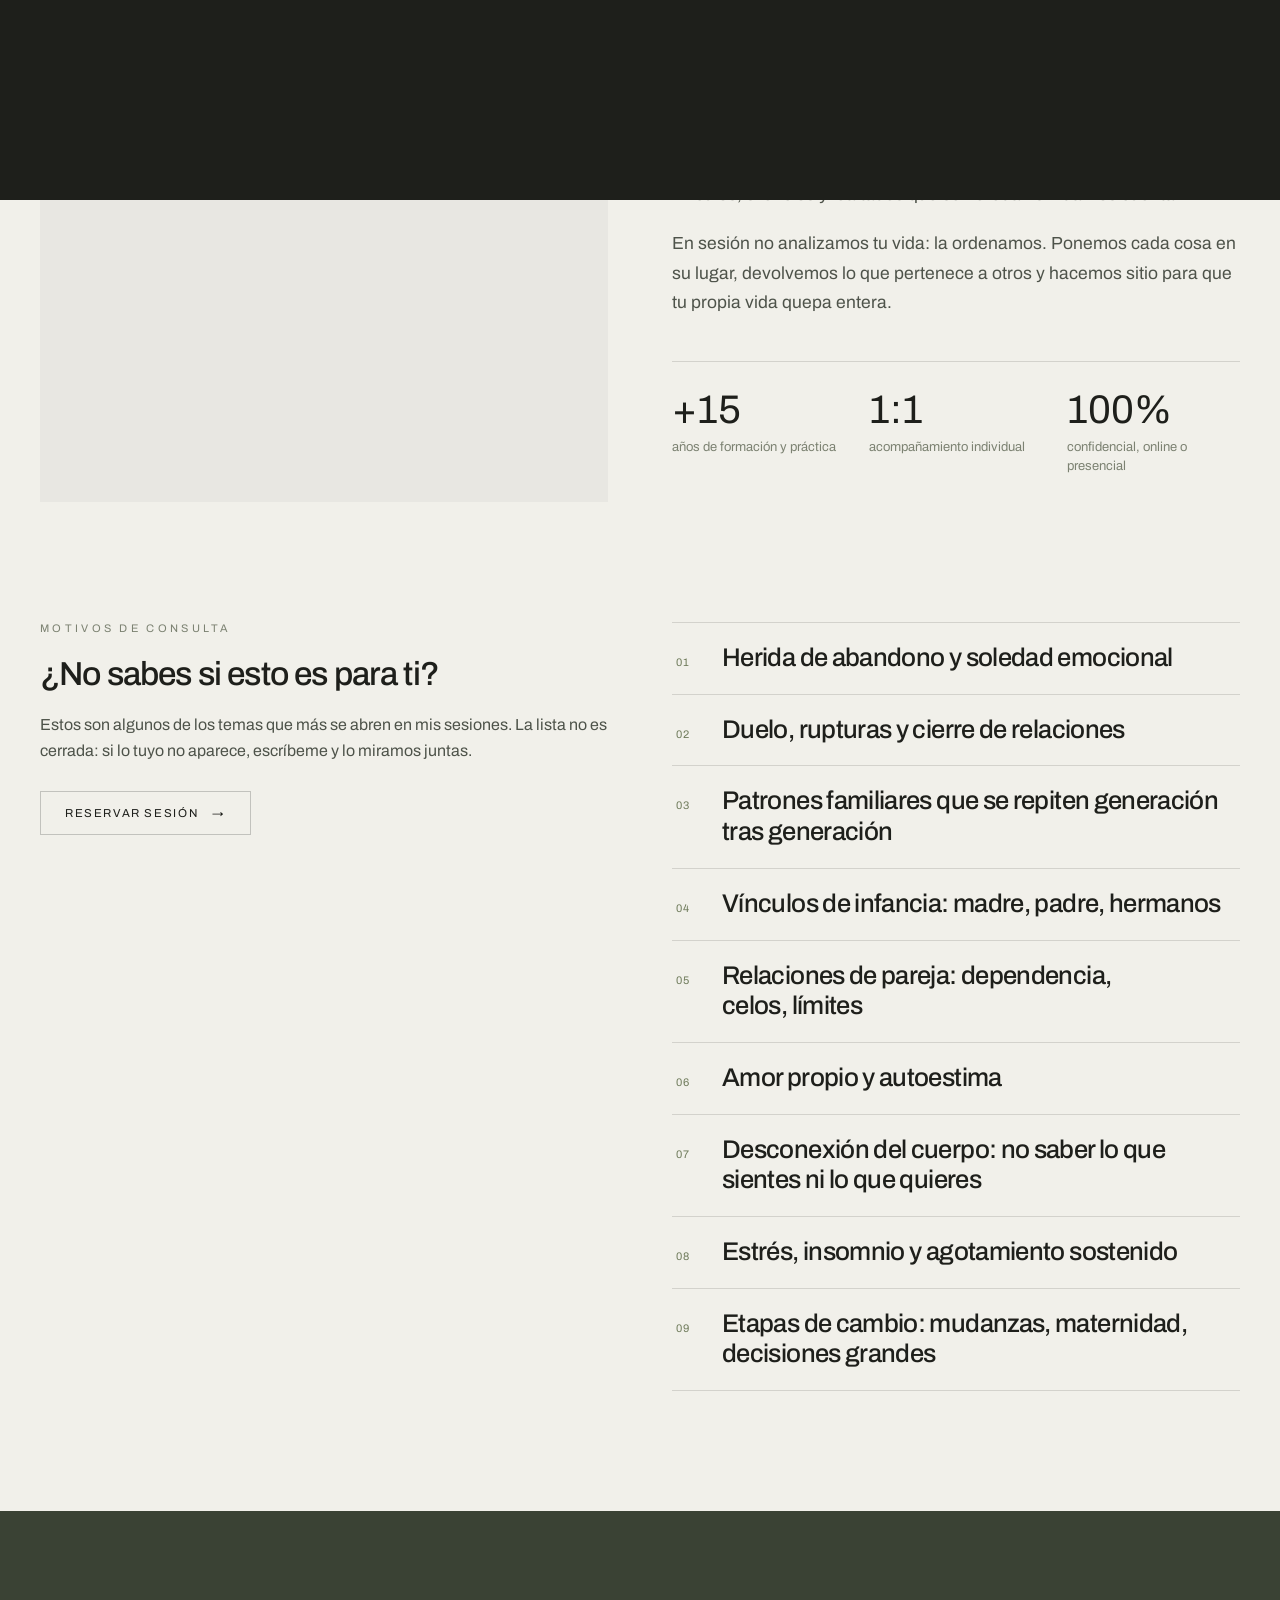
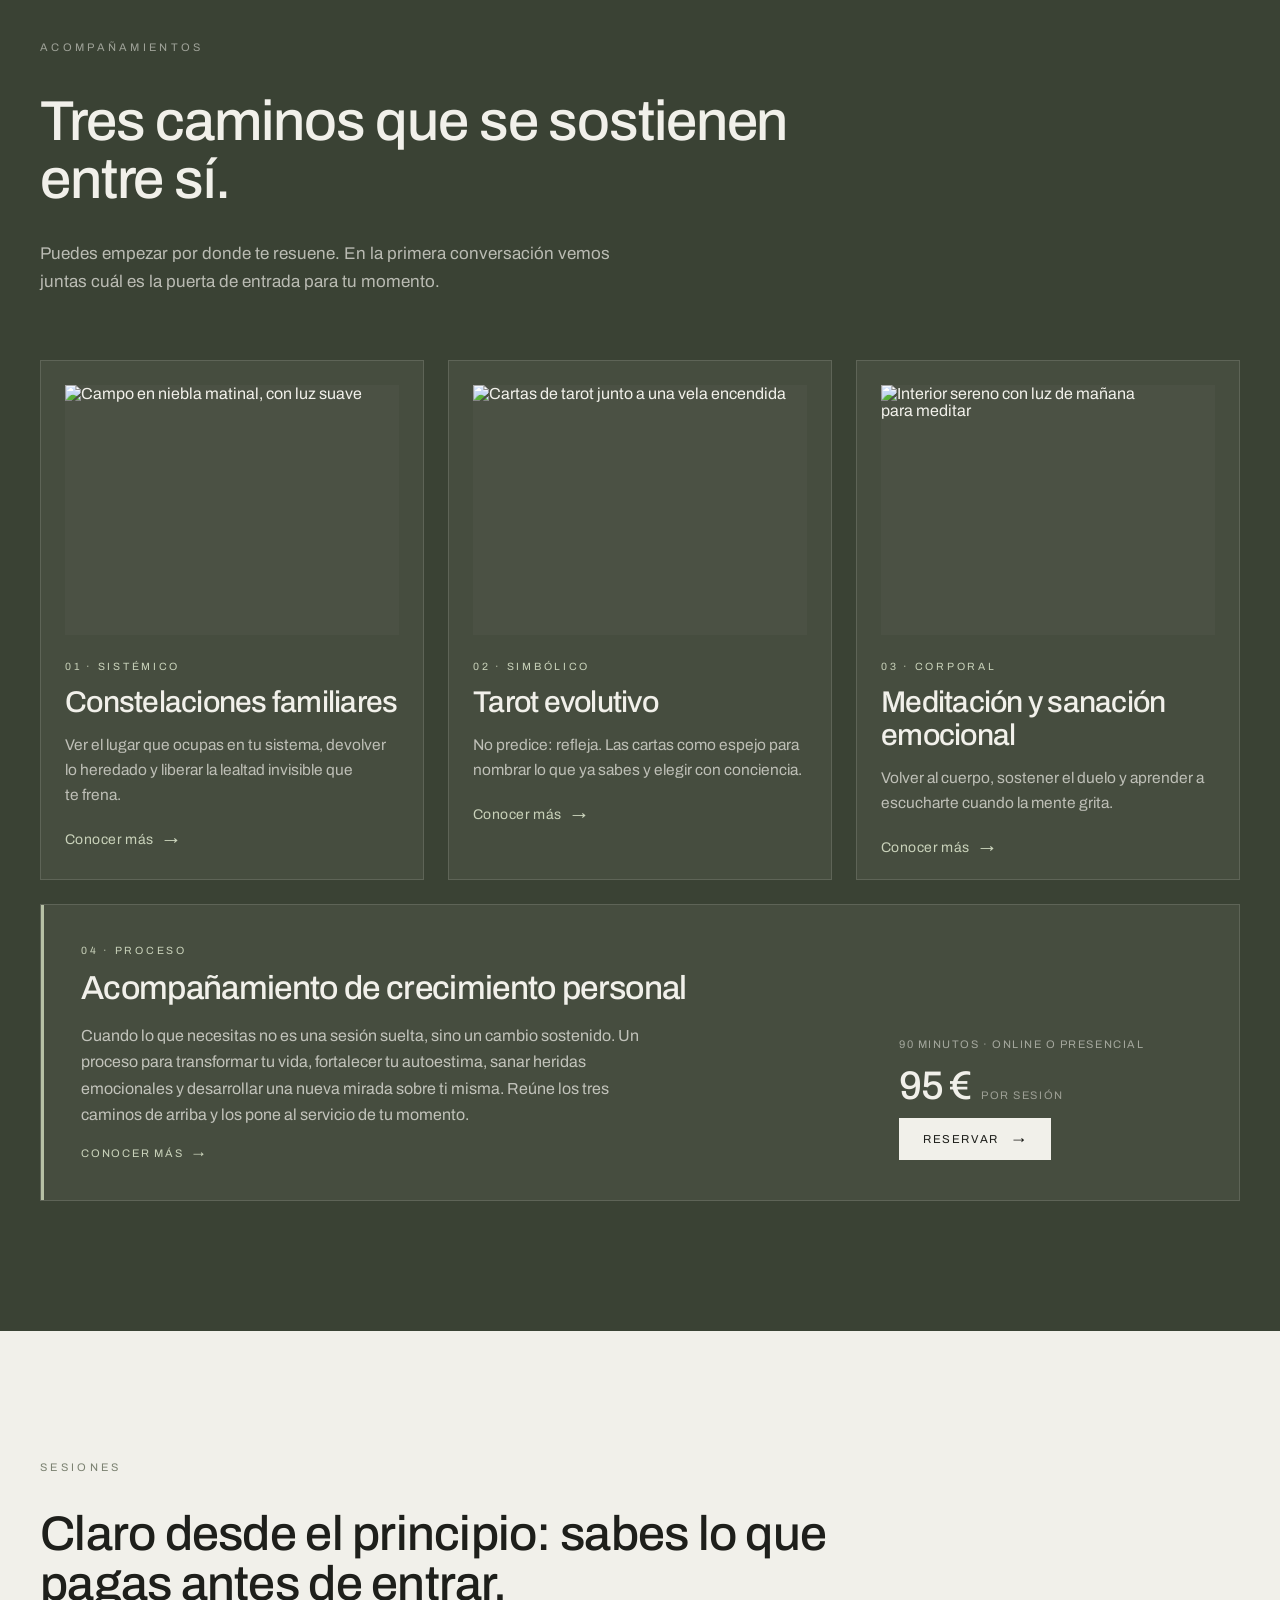
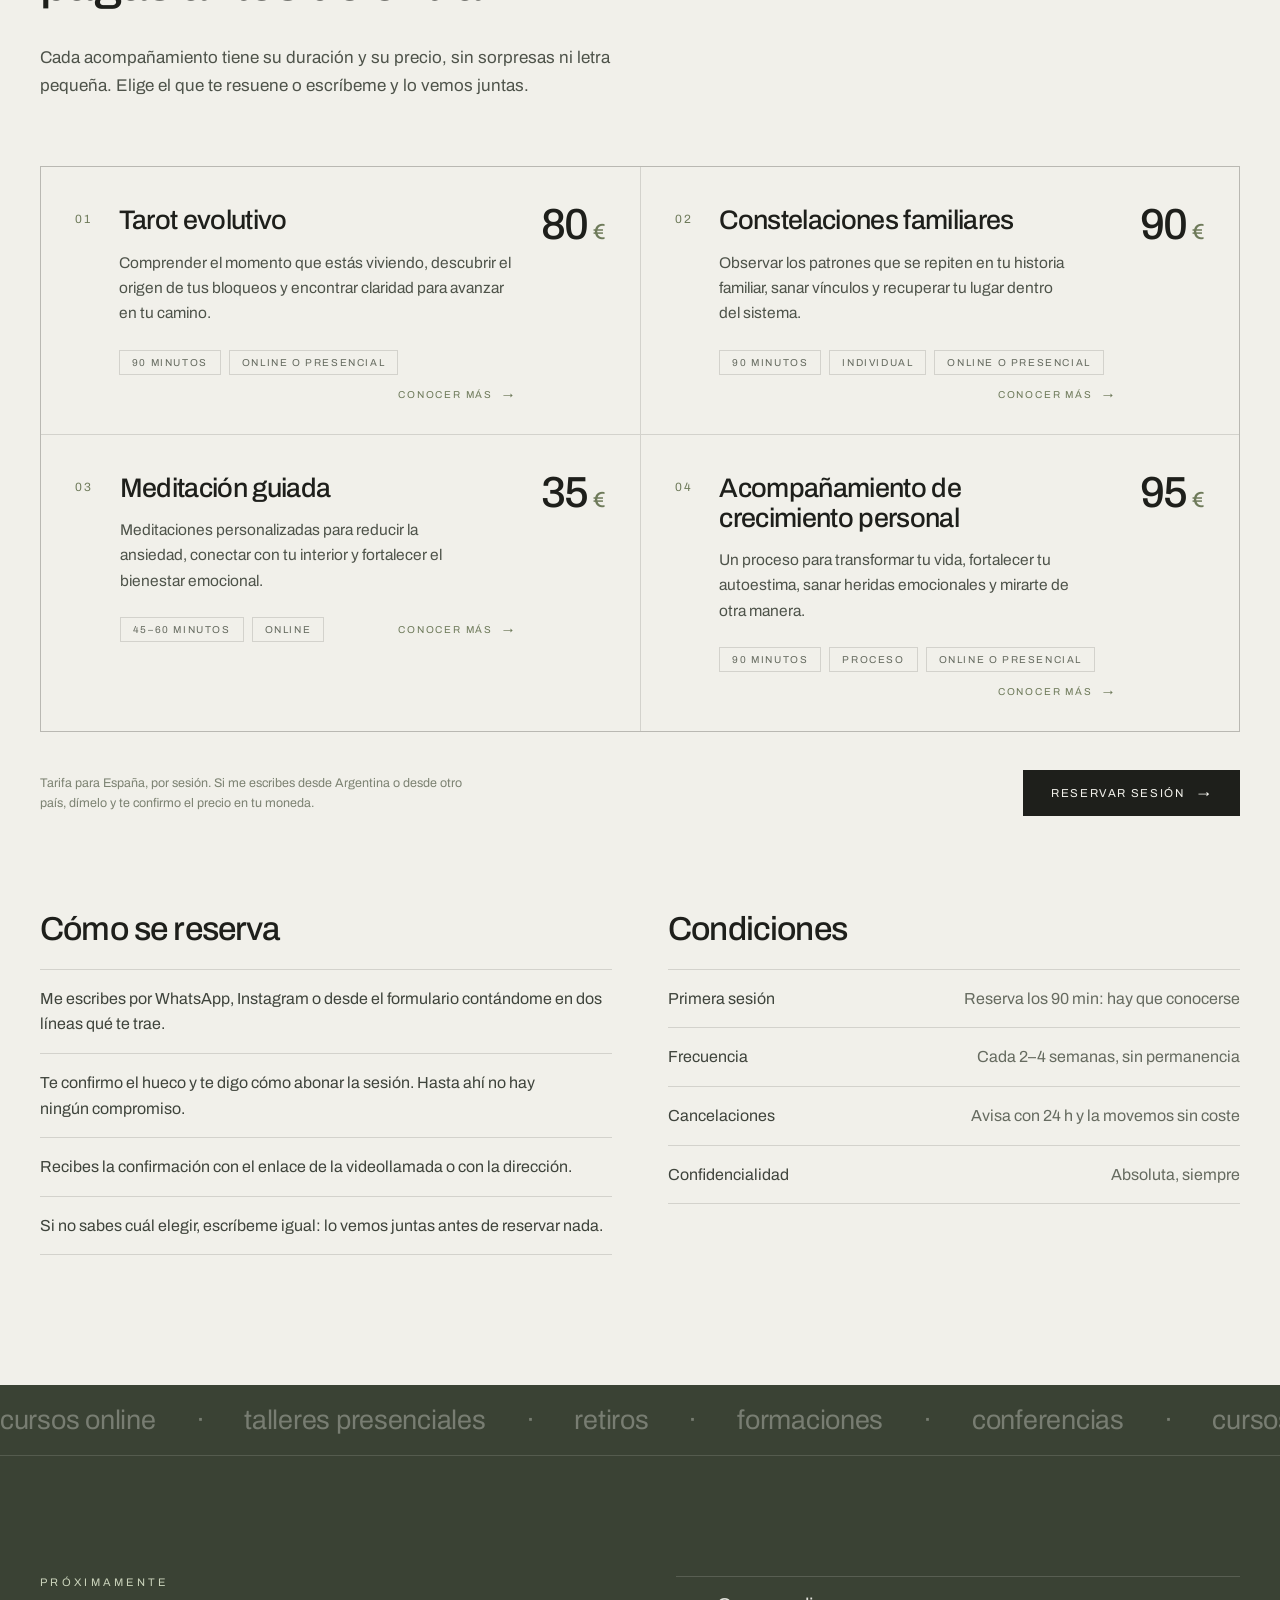
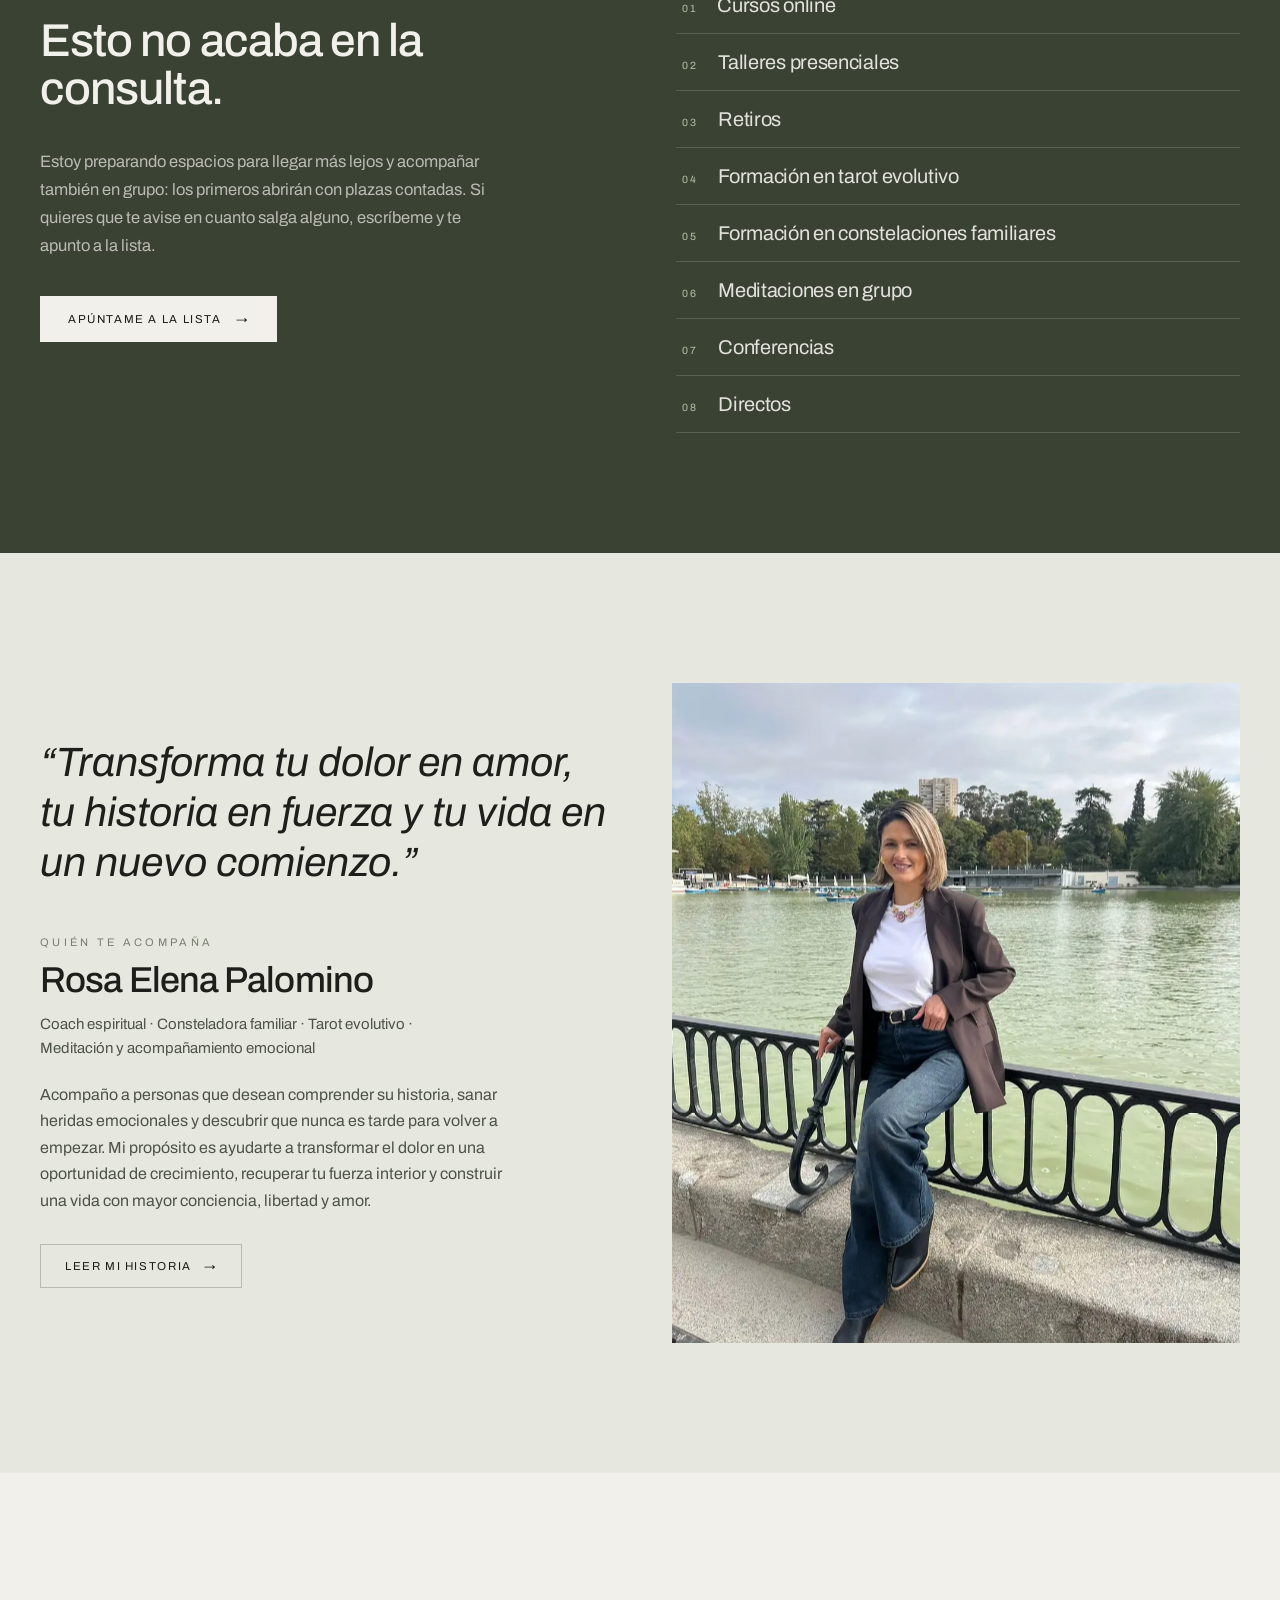
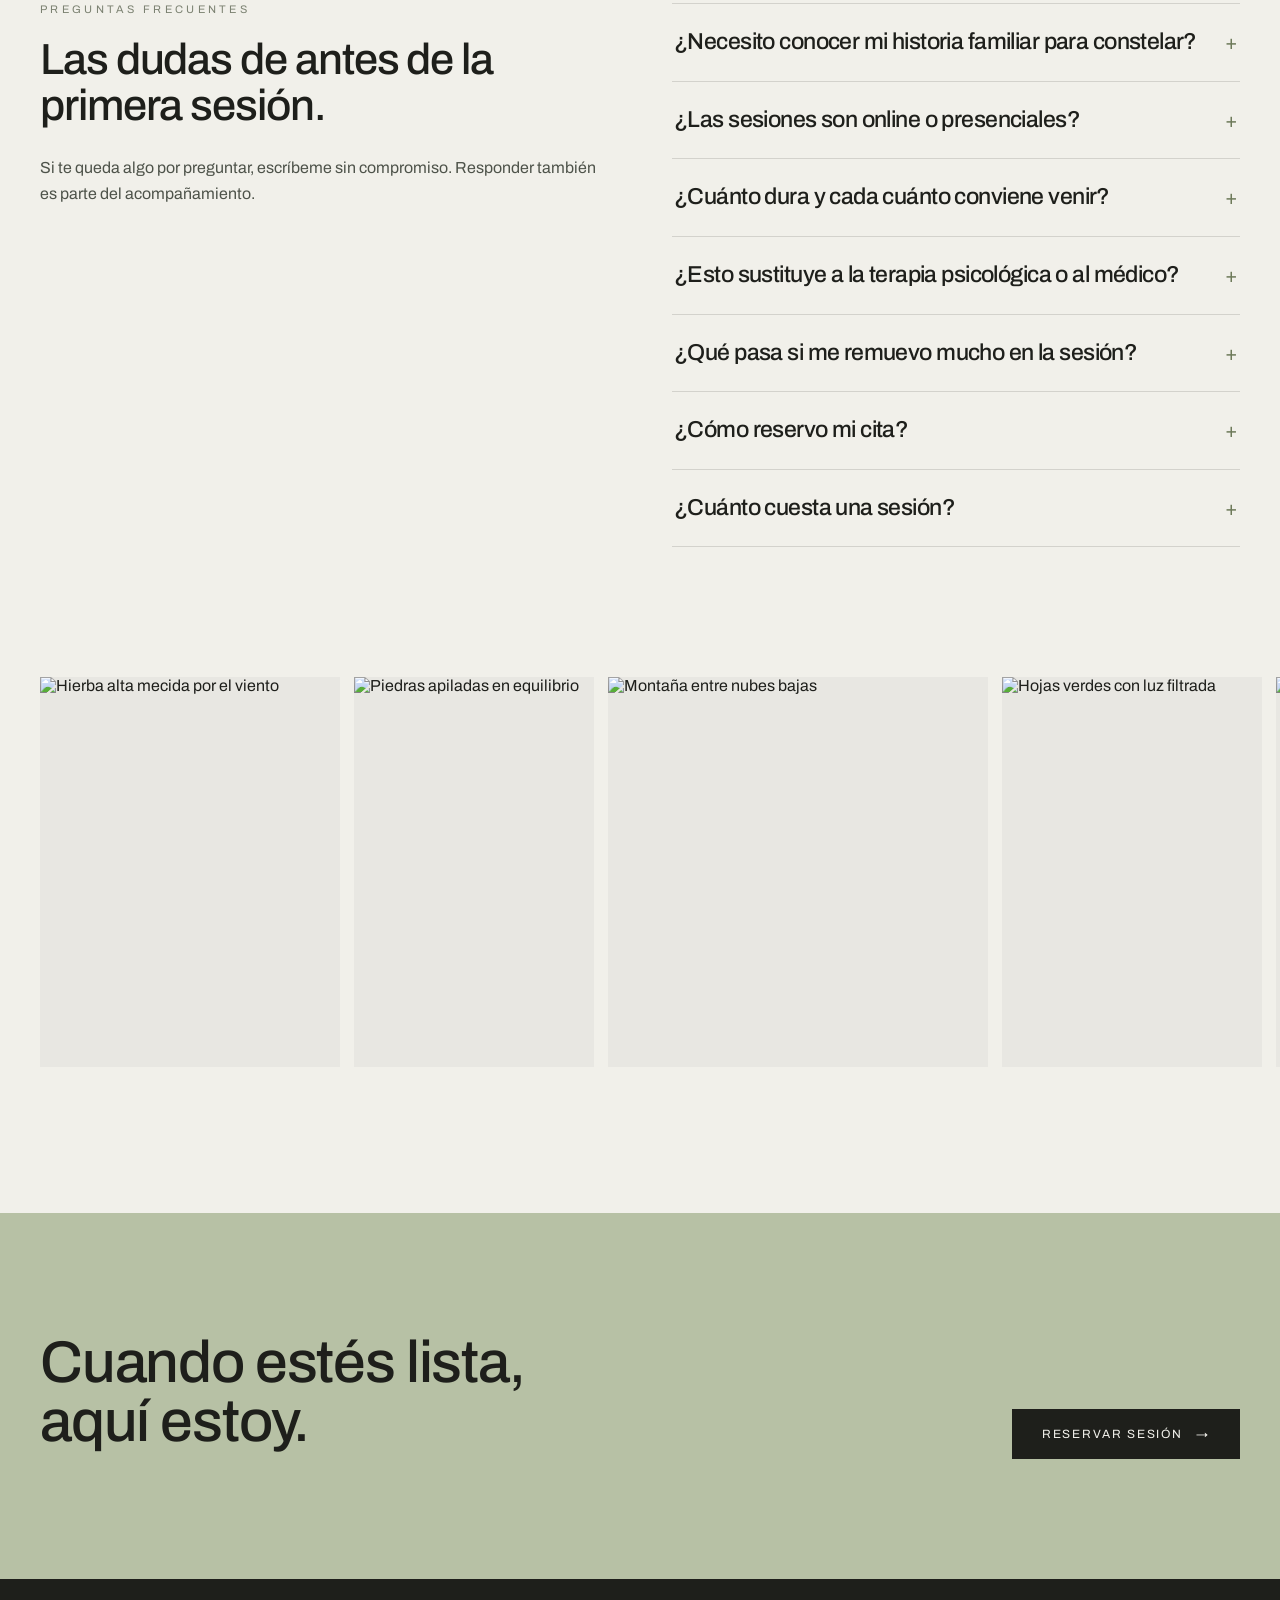
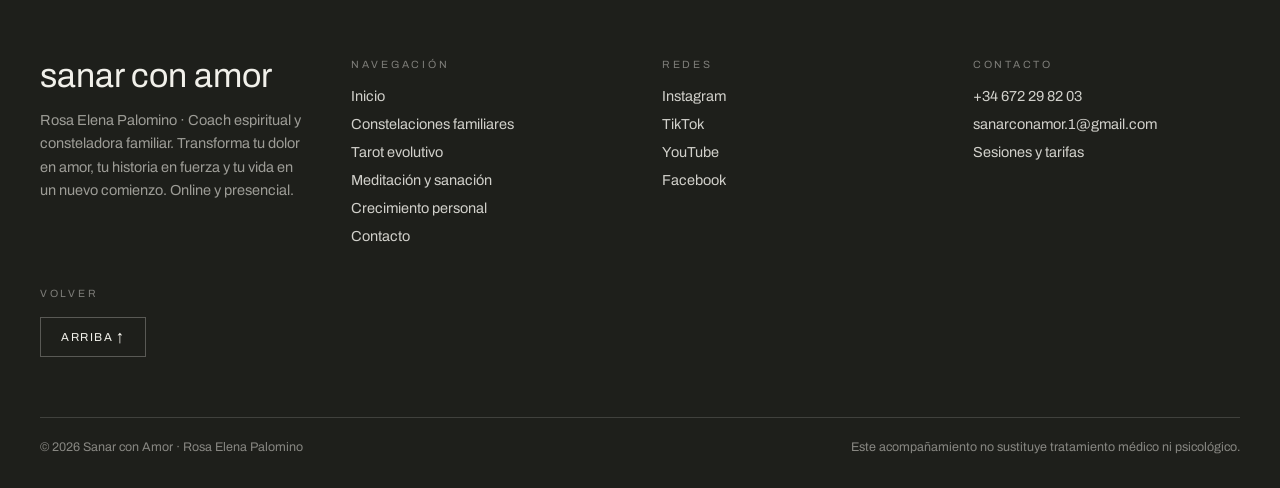
==== commit e184672b: "Rediseñar tarifas y próximamente, y arreglar la caché que las ocultaba El motivo por el que todo est" ====
--- a/index.html
+++ b/index.html
@@ -21,7 +21,11 @@
 <link rel="preconnect" href="https://images.unsplash.com">
 <link rel="preload" as="image" href="/assets/img/lotus-mark.png">
 <link href="https://fonts.googleapis.com/css2?family=Archivo:ital,wght@0,300;0,400;0,500;0,600;1,400&display=swap" rel="stylesheet">
-<link rel="stylesheet" href="/assets/css/site.css">
+<!-- El ?v= no es decorativo: vercel.json cachea /assets como immutable durante
+     un año, así que sin cambiar la dirección nadie que ya haya entrado vuelve a
+     descargar el CSS ni el JS. HAY QUE SUBIRLO EN CADA CAMBIO de estos dos
+     archivos, aquí y en el <script> del final. -->
+<link rel="stylesheet" href="/assets/css/site.css?v=20260727b">
 <!-- Datos estructurados. Al contratar el dominio definitivo hay que cambiar
      la base de las URL, aquí y en <link rel="canonical">. -->
 <script type="application/ld+json">
@@ -353,7 +357,7 @@
               <p class="lead" data-rv="up" data-rv-d="220" style="margin:20px 0 0">En sesión no analizamos tu vida: la ordenamos. Ponemos cada cosa en su lugar, devolvemos lo que pertenece a otros y hacemos sitio para que tu propia vida quepa entera.</p>
               <div class="stats">
                 <div data-rv="up" style="--ty:20px;--o-dur:.8s;--t-dur:.8s">
-                  <p class="stats__n">+<span data-count="15">0</span></p>
+                  <p class="stats__n">+<span data-count="15">15</span></p>
                   <p class="stats__label">años de formación y práctica</p>
                 </div>
                 <div data-rv="up" data-rv-d="90" style="--ty:20px;--o-dur:.8s;--t-dur:.8s">
@@ -361,7 +365,7 @@
                   <p class="stats__label">acompañamiento individual</p>
                 </div>
                 <div data-rv="up" data-rv-d="180" style="--ty:20px;--o-dur:.8s;--t-dur:.8s">
-                  <p class="stats__n"><span data-count="100">0</span>%</p>
+                  <p class="stats__n"><span data-count="100">100</span>%</p>
                   <p class="stats__label">confidencial, online o presencial</p>
                 </div>
               </div>
@@ -500,61 +504,88 @@
           <div class="mask" style="--pb:8px">
             <h2 class="display sesiones__title rv-slow" data-rv="mask" data-rv-d="80">Claro desde el principio: sabes lo que pagas antes de entrar.</h2>
           </div>
-          <div class="grid grid--start sesiones__grid" style="--min:320px;--gap:60px;margin-top:60px">
-            <div class="media sesiones__media">
-              <div class="media__par" data-par="42" style="--inset:-60px">
-                <div data-rv="img">
-                  <img src="https://images.unsplash.com/photo-1528715471579-d1bcf0ba5e83?auto=format&amp;fit=crop&amp;w=1200&amp;q=72"
-                       alt="Detalle sereno del espacio de consulta" loading="lazy" decoding="async">
+          <p class="sesiones__lead" data-rv="up" data-rv-d="180">Cada acompañamiento tiene su duración y su precio, sin sorpresas ni letra pequeña. Elige el que te resuene o escríbeme y lo vemos juntas.</p>
+
+          <div class="tarifas">
+
+            <article class="tarifa" data-rv="up">
+              <a class="tarifa__hit" href="/tarot" data-link="tarot" aria-label="Tarot evolutivo, 80 euros: conocer más"></a>
+              <span class="tarifa__n">01</span>
+              <div class="tarifa__body">
+                <h3 class="display tarifa__name">Tarot evolutivo</h3>
+                <p class="tarifa__desc">Comprender el momento que estás viviendo, descubrir el origen de tus bloqueos y encontrar claridad para avanzar en tu camino.</p>
+                <div class="tarifa__foot">
+                  <p class="tarifa__tags">
+                    <span class="tag">90 minutos</span>
+                    <span class="tag">Online o presencial</span>
+                  </p>
+                  <span class="tarifa__link">Conocer más <span class="tarifa__arrow" aria-hidden="true">→</span></span>
                 </div>
               </div>
-            </div>
-            <div class="stack">
-              <div class="tarifas">
-
-                <article class="tarifa" data-rv="up">
-                  <div class="tarifa__head">
-                    <h3 class="display tarifa__name"><a href="/tarot" data-link="tarot">Tarot evolutivo</a></h3>
-                    <p class="tarifa__price">80 €</p>
-                  </div>
-                  <p class="tarifa__desc">Comprender el momento que estás viviendo, descubrir el origen de tus bloqueos y encontrar claridad para avanzar en tu camino.</p>
-                  <p class="tarifa__meta"><span>90 minutos</span><span>Online o presencial</span></p>
-                </article>
-
-                <article class="tarifa" data-rv="up" data-rv-d="80">
-                  <div class="tarifa__head">
-                    <h3 class="display tarifa__name"><a href="/constelaciones" data-link="constelaciones">Constelaciones familiares</a></h3>
-                    <p class="tarifa__price">90 €</p>
-                  </div>
-                  <p class="tarifa__desc">Observar los patrones que se repiten en tu historia familiar, sanar vínculos y recuperar tu lugar dentro del sistema.</p>
-                  <p class="tarifa__meta"><span>90 minutos</span><span>Individual · online o presencial</span></p>
-                </article>
-
-                <article class="tarifa" data-rv="up" data-rv-d="160">
-                  <div class="tarifa__head">
-                    <h3 class="display tarifa__name"><a href="/meditacion" data-link="meditacion">Meditación guiada</a></h3>
-                    <p class="tarifa__price">35 €</p>
-                  </div>
-                  <p class="tarifa__desc">Meditaciones personalizadas para reducir la ansiedad, conectar con tu interior y fortalecer el bienestar emocional.</p>
-                  <p class="tarifa__meta"><span>45–60 minutos</span><span>Online</span></p>
-                </article>
-
-                <article class="tarifa" data-rv="up" data-rv-d="240">
-                  <div class="tarifa__head">
-                    <h3 class="display tarifa__name"><a href="/acompanamiento" data-link="acompanamiento">Acompañamiento de crecimiento personal</a></h3>
-                    <p class="tarifa__price">95 €</p>
-                  </div>
-                  <p class="tarifa__desc">Un proceso para transformar tu vida, fortalecer tu autoestima, sanar heridas emocionales y mirarte de otra manera.</p>
-                  <p class="tarifa__meta"><span>90 minutos</span><span>Online o presencial</span></p>
-                </article>
-
-              </div>
-              <p class="note tarifas__note" data-rv="up" data-rv-d="280">Tarifa para España, por sesión. Si me escribes desde Argentina o desde otro país, dímelo y te confirmo el precio en tu moneda.</p>
-              <button class="btn" type="button" data-open-booking data-rv="up" data-rv-d="320" style="--ty:20px;--o-dur:.8s;--t-dur:.8s;align-self:flex-start;margin-top:30px">Reservar sesión <span aria-hidden="true">→</span></button>
-            </div>
-          </div>
-
-          <div class="grid grid--start" style="--min:300px;--gap:56px;margin-top:80px">
+              <p class="display tarifa__price"><span data-count="80">80</span><span class="tarifa__cur">€</span></p>
+            </article>
+
+            <article class="tarifa" data-rv="up" data-rv-d="90">
+              <a class="tarifa__hit" href="/constelaciones" data-link="constelaciones" aria-label="Constelaciones familiares, 90 euros: conocer más"></a>
+              <span class="tarifa__n">02</span>
+              <div class="tarifa__body">
+                <h3 class="display tarifa__name">Constelaciones familiares</h3>
+                <p class="tarifa__desc">Observar los patrones que se repiten en tu historia familiar, sanar vínculos y recuperar tu lugar dentro del sistema.</p>
+                <div class="tarifa__foot">
+                  <p class="tarifa__tags">
+                    <span class="tag">90 minutos</span>
+                    <span class="tag">Individual</span>
+                    <span class="tag">Online o presencial</span>
+                  </p>
+                  <span class="tarifa__link">Conocer más <span class="tarifa__arrow" aria-hidden="true">→</span></span>
+                </div>
+              </div>
+              <p class="display tarifa__price"><span data-count="90">90</span><span class="tarifa__cur">€</span></p>
+            </article>
+
+            <article class="tarifa" data-rv="up" data-rv-d="180">
+              <a class="tarifa__hit" href="/meditacion" data-link="meditacion" aria-label="Meditación guiada, 35 euros: conocer más"></a>
+              <span class="tarifa__n">03</span>
+              <div class="tarifa__body">
+                <h3 class="display tarifa__name">Meditación guiada</h3>
+                <p class="tarifa__desc">Meditaciones personalizadas para reducir la ansiedad, conectar con tu interior y fortalecer el bienestar emocional.</p>
+                <div class="tarifa__foot">
+                  <p class="tarifa__tags">
+                    <span class="tag">45–60 minutos</span>
+                    <span class="tag">Online</span>
+                  </p>
+                  <span class="tarifa__link">Conocer más <span class="tarifa__arrow" aria-hidden="true">→</span></span>
+                </div>
+              </div>
+              <p class="display tarifa__price"><span data-count="35">35</span><span class="tarifa__cur">€</span></p>
+            </article>
+
+            <article class="tarifa tarifa--dest" data-rv="up" data-rv-d="270">
+              <a class="tarifa__hit" href="/acompanamiento" data-link="acompanamiento" aria-label="Acompañamiento de crecimiento personal, 95 euros: conocer más"></a>
+              <span class="tarifa__n">04</span>
+              <div class="tarifa__body">
+                <h3 class="display tarifa__name">Acompañamiento de crecimiento personal</h3>
+                <p class="tarifa__desc">Un proceso para transformar tu vida, fortalecer tu autoestima, sanar heridas emocionales y mirarte de otra manera.</p>
+                <div class="tarifa__foot">
+                  <p class="tarifa__tags">
+                    <span class="tag">90 minutos</span>
+                    <span class="tag">Proceso</span>
+                    <span class="tag">Online o presencial</span>
+                  </p>
+                  <span class="tarifa__link">Conocer más <span class="tarifa__arrow" aria-hidden="true">→</span></span>
+                </div>
+              </div>
+              <p class="display tarifa__price"><span data-count="95">95</span><span class="tarifa__cur">€</span></p>
+            </article>
+
+          </div>
+
+          <div class="tarifas__foot">
+            <p class="note tarifas__note" data-rv="up" data-rv-d="120">Tarifa para España, por sesión. Si me escribes desde Argentina o desde otro país, dímelo y te confirmo el precio en tu moneda.</p>
+            <button class="btn btn--lg" type="button" data-open-booking data-rv="up" data-rv-d="180" style="--ty:20px;--o-dur:.8s;--t-dur:.8s">Reservar sesión <span aria-hidden="true">→</span></button>
+          </div>
+
+          <div class="grid grid--start" style="--min:300px;--gap:56px;margin-top:96px">
             <div data-rv="up">
               <h3 class="display sub-h3--lg" style="margin:0 0 22px">Cómo se reserva</h3>
               <div class="rowlist">
@@ -578,24 +609,44 @@
       </section>
 
       <!-- Próximamente -->
-      <section class="sec pt-0 pb-130" id="proximamente">
-        <div class="wrap">
-          <div class="proximo" data-rv="up" style="--ty:26px">
-            <div class="proximo__text">
-              <p class="eyebrow eyebrow--sage" style="margin-bottom:16px">Próximamente</p>
-              <h2 class="display proximo__title">Lo que viene en Sanar con Amor.</h2>
-              <p class="proximo__copy">Estoy preparando nuevos espacios para llegar más lejos y acompañar también en grupo. Si quieres que te avise en cuanto abra alguno, escríbeme y te apunto a la lista.</p>
-              <a class="btn btn--sm" href="https://wa.me/34672298203?text=Hola%20Rosa%20Elena%2C%20quiero%20que%20me%20avises%20cuando%20abras%20nuevos%20talleres%20o%20formaciones." target="_blank" rel="noopener" style="margin-top:30px">Avísame <span aria-hidden="true">→</span></a>
-            </div>
+      <section class="proximo" id="proximamente">
+        <div class="marquee marquee--proximo" aria-hidden="true">
+          <div class="marquee__track">
+            <span>cursos online</span><span>·</span>
+            <span>talleres presenciales</span><span>·</span>
+            <span>retiros</span><span>·</span>
+            <span>formaciones</span><span>·</span>
+            <span>conferencias</span><span>·</span>
+            <span>cursos online</span><span>·</span>
+            <span>talleres presenciales</span><span>·</span>
+            <span>retiros</span><span>·</span>
+            <span>formaciones</span><span>·</span>
+            <span>conferencias</span><span>·</span>
+          </div>
+        </div>
+
+        <div class="sec pt-120 pb-120">
+          <div class="wrap grid grid--start" style="--min:330px;--gap:72px">
+            <div>
+              <div class="mask" style="--mb:30px">
+                <p class="eyebrow eyebrow--pale" data-rv="mask">Próximamente</p>
+              </div>
+              <div class="mask" style="--pb:8px">
+                <h2 class="display proximo__title rv-slow" data-rv="mask" data-rv-d="80">Esto no acaba en la consulta.</h2>
+              </div>
+              <p class="proximo__copy" data-rv="up" data-rv-d="180" style="--ty:20px">Estoy preparando espacios para llegar más lejos y acompañar también en grupo: los primeros abrirán con plazas contadas. Si quieres que te avise en cuanto salga alguno, escríbeme y te apunto a la lista.</p>
+              <a class="btn btn--paper btn--lg" href="https://wa.me/34672298203?text=Hola%20Rosa%20Elena%2C%20quiero%20que%20me%20avises%20cuando%20abras%20nuevos%20talleres%20o%20formaciones." target="_blank" rel="noopener" data-rv="up" data-rv-d="260" style="--ty:20px;margin-top:36px">Apúntame a la lista <span aria-hidden="true">→</span></a>
+            </div>
+
             <ul class="proximo__list">
-              <li>Cursos online</li>
-              <li>Talleres presenciales</li>
-              <li>Retiros</li>
-              <li>Formación en tarot evolutivo</li>
-              <li>Formación en constelaciones familiares</li>
-              <li>Meditaciones en grupo</li>
-              <li>Conferencias</li>
-              <li>Directos</li>
+              <li data-rv="up" style="--ty:18px"><span class="proximo__i">01</span><span class="proximo__q">Cursos online</span></li>
+              <li data-rv="up" data-rv-d="70" style="--ty:18px"><span class="proximo__i">02</span><span class="proximo__q">Talleres presenciales</span></li>
+              <li data-rv="up" data-rv-d="140" style="--ty:18px"><span class="proximo__i">03</span><span class="proximo__q">Retiros</span></li>
+              <li data-rv="up" data-rv-d="210" style="--ty:18px"><span class="proximo__i">04</span><span class="proximo__q">Formación en tarot evolutivo</span></li>
+              <li data-rv="up" data-rv-d="280" style="--ty:18px"><span class="proximo__i">05</span><span class="proximo__q">Formación en constelaciones familiares</span></li>
+              <li data-rv="up" data-rv-d="350" style="--ty:18px"><span class="proximo__i">06</span><span class="proximo__q">Meditaciones en grupo</span></li>
+              <li data-rv="up" data-rv-d="420" style="--ty:18px"><span class="proximo__i">07</span><span class="proximo__q">Conferencias</span></li>
+              <li data-rv="up" data-rv-d="490" style="--ty:18px"><span class="proximo__i">08</span><span class="proximo__q">Directos</span></li>
             </ul>
           </div>
         </div>
@@ -2020,6 +2071,6 @@
 
 </div>
 
-<script src="/assets/js/site.js" defer></script>
+<script src="/assets/js/site.js?v=20260727b" defer></script>
 </body>
 </html>
--- a/assets/css/site.css
+++ b/assets/css/site.css
@@ -1324,9 +1324,10 @@
   align-items: flex-end;
   justify-content: space-between;
   margin-top: 24px;
-  padding: 34px;
+  padding: 40px;
   background: rgba(241, 240, 234, .06);
   border: 1px solid rgba(241, 240, 234, .14);
+  box-shadow: inset 3px 0 0 var(--sage);
   --ty: 26px;
   transition:
     opacity .9s ease,
@@ -1335,6 +1336,13 @@
 }
 
 .svc-wide:hover { background: rgba(241, 240, 234, .11); }
+
+.svc-wide__more span {
+  display: inline-block;
+  transition: transform .45s var(--ease);
+}
+
+.svc-wide:hover .svc-wide__more span { transform: translateX(7px); }
 
 .svc-wide__text { flex: 1 1 420px; min-width: 0; }
 
@@ -1370,7 +1378,7 @@
 .svc-wide__more:hover { color: var(--paper); }
 
 .svc-wide__side {
-  flex: 0 1 230px;
+  flex: 0 1 300px;
   display: flex;
   flex-direction: column;
   align-items: flex-start;
@@ -1379,6 +1387,7 @@
 
 .svc-wide__meta {
   font-size: 11px;
+  line-height: 1.7;
   letter-spacing: .14em;
   text-transform: uppercase;
   color: rgba(241, 240, 234, .55);
@@ -1414,142 +1423,264 @@
   max-width: 30ch;
 }
 
-.sesiones__media { --h: min(70vh, 520px); }
-
-/* En una sola columna la foto quedaba entre el titular y los precios, que es
-   lo que la persona ha venido a ver: ahí baja y se recorta. Con --min:320px y
-   40px de margen a cada lado, la rejilla cae a una columna por debajo de
-   780px. */
-@media (max-width: 779px) {
-  .sesiones__grid .sesiones__media { order: 2; --h: min(38vh, 300px); }
-  .sesiones__grid .stack { order: 1; }
-}
-
-.tarifas { border-top: 1px solid var(--line); }
+.sesiones__lead {
+  font-size: 17px;
+  line-height: 1.66;
+  color: var(--body);
+  max-width: 58ch;
+  margin: 26px 0 0;
+  --ty: 20px;
+}
+
+/* La rejilla dibuja las líneas: 1px de hueco sobre fondo de línea deja una
+   retícula continua sin bordes dobles entre tarjetas contiguas.
+
+   Dos columnas fijas, no auto-fit: son cuatro tarifas y con auto-fit entraban
+   tres en la primera fila, dejando a la cuarta sola con un hueco al lado. */
+.tarifas {
+  display: grid;
+  grid-template-columns: 1fr;
+  gap: 1px;
+  background: var(--line);
+  border: 1px solid var(--line);
+  margin-top: 66px;
+}
+
+@media (min-width: 900px) {
+  .tarifas { grid-template-columns: 1fr 1fr; }
+}
 
 .tarifa {
-  padding: 26px 0;
-  border-bottom: 1px solid var(--line);
-  --ty: 20px;
-  --o-dur: .8s;
-  --t-dur: .8s;
-}
-
-.tarifa__head {
-  display: flex;
-  align-items: baseline;
-  justify-content: space-between;
-  gap: 12px 24px;
-}
+  position: relative;
+  display: flex;
+  gap: 26px;
+  padding: 38px 34px 34px;
+  background: var(--paper);
+  --ty: 30px;
+  transition:
+    opacity .9s ease,
+    transform .9s var(--ease),
+    background .45s ease;
+}
+
+.tarifa:hover { background: var(--band); }
+
+/* Superficie clicable que cubre la tarjeta entera sin anidar controles. */
+.tarifa__hit {
+  position: absolute;
+  inset: 0;
+  z-index: 2;
+}
+
+/* El cuarto es el único que no es una disciplina sino un proceso. Se distingue
+   con la etiqueta «Proceso», no con un color: cualquier acento en el borde
+   izquierdo cae justo en la medianera de la rejilla y se lee como separador. */
+
+.tarifa__n {
+  flex: none;
+  font-size: 12px;
+  letter-spacing: .2em;
+  color: var(--sage-mid);
+  padding-top: 7px;
+}
+
+.tarifa__body { flex: 1 1 auto; min-width: 0; }
 
 .tarifa__name {
-  font-size: 26px;
+  font-size: clamp(22px, 2.1vw, 27px);
   line-height: 1.12;
-  letter-spacing: -.02em;
-  margin: 0;
-  min-width: 0;
-}
-
-.tarifa__name a { color: inherit; }
-.tarifa__name a:hover { color: var(--sage-mid); }
+  letter-spacing: -.025em;
+  margin: 0;
+}
+
+.tarifa__desc {
+  font-size: 15.5px;
+  line-height: 1.64;
+  color: var(--body);
+  margin: 14px 0 0;
+  max-width: 46ch;
+}
+
+/* El enlace se separa con margin-left:auto y no con space-between: cuando las
+   etiquetas ocupan la línea entera y el enlace baja, así sigue a la derecha en
+   vez de saltar al principio de la nueva línea. */
+.tarifa__foot {
+  display: flex;
+  flex-wrap: wrap;
+  align-items: center;
+  gap: 14px 20px;
+  margin: 24px 0 0;
+}
+
+.tarifa__foot .tarifa__link { margin-left: auto; }
+
+.tarifa__tags {
+  display: flex;
+  flex-wrap: wrap;
+  gap: 8px;
+  margin: 0;
+}
+
+.tag {
+  display: inline-flex;
+  align-items: center;
+  padding: 6px 12px;
+  border: 1px solid var(--line);
+  font-size: 10px;
+  letter-spacing: .16em;
+  text-transform: uppercase;
+  color: var(--muted);
+  transition: border-color .45s ease, color .45s ease;
+}
+
+.tarifa:hover .tag {
+  border-color: rgba(30, 31, 27, .3);
+  color: var(--body-strong);
+}
 
 .tarifa__price {
   flex: none;
-  font-size: 26px;
+  display: flex;
+  align-items: baseline;
+  gap: 6px;
+  font-size: clamp(34px, 3.4vw, 46px);
   font-weight: 500;
-  letter-spacing: -.03em;
-  margin: 0;
+  letter-spacing: -.045em;
+  line-height: .9;
+  margin: 0;
+  transition: transform .5s var(--ease);
+}
+
+.tarifa:hover .tarifa__price { transform: translateY(-3px); }
+
+.tarifa__cur { font-size: .5em; letter-spacing: -.02em; color: var(--sage-mid); }
+
+.tarifa__link {
+  display: inline-flex;
+  align-items: center;
+  gap: 10px;
   white-space: nowrap;
-}
-
-.tarifa__desc {
-  font-size: 16px;
-  line-height: 1.64;
-  color: var(--body);
-  margin: 12px 0 0;
-  max-width: 54ch;
-}
-
-.tarifa__meta {
+  font-size: 10px;
+  letter-spacing: .18em;
+  text-transform: uppercase;
+  color: var(--sage-mid);
+  transition: color .45s ease;
+}
+
+.tarifa:hover .tarifa__link { color: var(--ink); }
+
+.tarifa__arrow {
+  display: inline-block;
+  transition: transform .45s var(--ease);
+}
+
+.tarifa:hover .tarifa__arrow { transform: translateX(7px); }
+
+.tarifas__foot {
   display: flex;
   flex-wrap: wrap;
-  margin: 14px 0 0;
-  font-size: 11px;
-  letter-spacing: .14em;
-  text-transform: uppercase;
-  color: var(--sage-dim);
-}
-
-/* El separador va detrás, no delante: si la lista parte en dos líneas, el
-   punto se queda al final de la primera en vez de abrir la segunda. */
-.tarifa__meta span:not(:last-child)::after {
-  content: "·";
-  margin: 0 10px;
-  opacity: .6;
-}
-
-.tarifas__note { margin: 24px 0 0; max-width: 56ch; }
+  align-items: center;
+  justify-content: space-between;
+  gap: 26px 40px;
+  margin-top: 38px;
+}
+
+.tarifas__note { margin: 0; max-width: 62ch; --ty: 16px; }
+
+/* En una sola columna el precio deja de caber junto al texto: sube a la
+   primera línea, en la misma altura que el número. */
+@media (max-width: 560px) {
+  .tarifa {
+    flex-wrap: wrap;
+    align-items: baseline;
+    gap: 0 18px;
+    padding: 30px 24px 28px;
+  }
+
+  /* El precio va en el DOM detrás del texto para que quien navegue con lector
+     de pantalla oiga antes de qué es; aquí sube a la primera línea. */
+  .tarifa__n { order: 1; }
+  .tarifa__price { order: 2; margin-left: auto; }
+  .tarifa__body { order: 3; flex-basis: 100%; margin-top: 18px; }
+}
 
 /* --------------------------------------------------------------------------
    Inicio — próximamente
    -------------------------------------------------------------------------- */
 
 .proximo {
-  display: flex;
-  flex-wrap: wrap;
-  gap: 48px;
-  padding: 48px;
-  background: var(--band);
-  --ty: 26px;
-}
-
-.proximo__text { flex: 1 1 380px; min-width: 0; }
+  background: var(--forest);
+  color: var(--paper);
+}
+
+.marquee--proximo {
+  border-bottom: 1px solid rgba(241, 240, 234, .14);
+  padding: 20px 0;
+}
+
+.marquee--proximo .marquee__track {
+  --speed: 44s;
+  --space: 40px;
+  font-size: clamp(19px, 2.2vw, 27px);
+  letter-spacing: -.01em;
+  color: rgba(241, 240, 234, .34);
+}
 
 .proximo__title {
-  font-size: clamp(28px, 3.2vw, 44px);
-  line-height: 1.08;
+  font-size: clamp(30px, 3.6vw, 54px);
+  line-height: 1.04;
   letter-spacing: -.02em;
   margin: 0;
-  max-width: 18ch;
+  max-width: 16ch;
 }
 
 .proximo__copy {
   font-size: 16.5px;
-  line-height: 1.66;
-  color: var(--body);
-  margin: 20px 0 0;
-  max-width: 52ch;
+  line-height: 1.7;
+  color: rgba(241, 240, 234, .7);
+  margin: 26px 0 0;
+  max-width: 50ch;
 }
 
 .proximo__list {
-  flex: 1 1 320px;
-  min-width: 0;
-  align-self: center;
   list-style: none;
   margin: 0;
   padding: 0;
-  columns: 190px 2;
-  column-gap: 30px;
+  border-top: 1px solid rgba(241, 240, 234, .16);
 }
 
 .proximo__list li {
-  position: relative;
-  break-inside: avoid;
-  padding: 11px 0 11px 22px;
-  font-size: 16px;
-  color: var(--body-strong);
-  border-bottom: 1px solid rgba(30, 31, 27, .12);
-}
-
-.proximo__list li::before {
-  content: "";
-  position: absolute;
-  left: 0;
-  top: 21px;
-  width: 9px;
-  height: 1px;
-  background: var(--sage-mid);
-}
+  display: flex;
+  align-items: baseline;
+  gap: 20px;
+  padding: 17px 6px;
+  border-bottom: 1px solid rgba(241, 240, 234, .16);
+  --ty: 18px;
+  --o-dur: .8s;
+  --t-dur: .8s;
+  transition:
+    opacity .8s ease,
+    transform .8s var(--ease),
+    background .45s ease;
+}
+
+.proximo__list li:hover { background: rgba(241, 240, 234, .05); }
+
+.proximo__i {
+  flex: none;
+  font-size: 10.5px;
+  letter-spacing: .2em;
+  color: var(--sage);
+}
+
+.proximo__q {
+  font-size: clamp(16.5px, 1.6vw, 20px);
+  letter-spacing: -.015em;
+  color: rgba(241, 240, 234, .92);
+  transition: transform .45s var(--ease);
+}
+
+.proximo__list li:hover .proximo__q { transform: translateX(6px); }
 
 /* --------------------------------------------------------------------------
    Inicio — sobre mí
@@ -2870,12 +3001,8 @@
 /* Bloques anchos: en pantallas estrechas el aire interior sobra y el precio
    deja de caber en la misma línea que el nombre. */
 @media (max-width: 620px) {
-  .svc-wide { padding: 26px 22px; gap: 26px; }
+  .svc-wide { padding: 28px 24px; gap: 26px; }
   .svc-wide__price { font-size: 34px; }
-  .proximo { padding: 32px 24px; gap: 30px; }
-  .tarifa__head { flex-wrap: wrap; }
-  .tarifa__name { flex: 1 1 100%; }
-  .tarifa__price { font-size: 23px; }
 }
 
 /* --------------------------------------------------------------------------
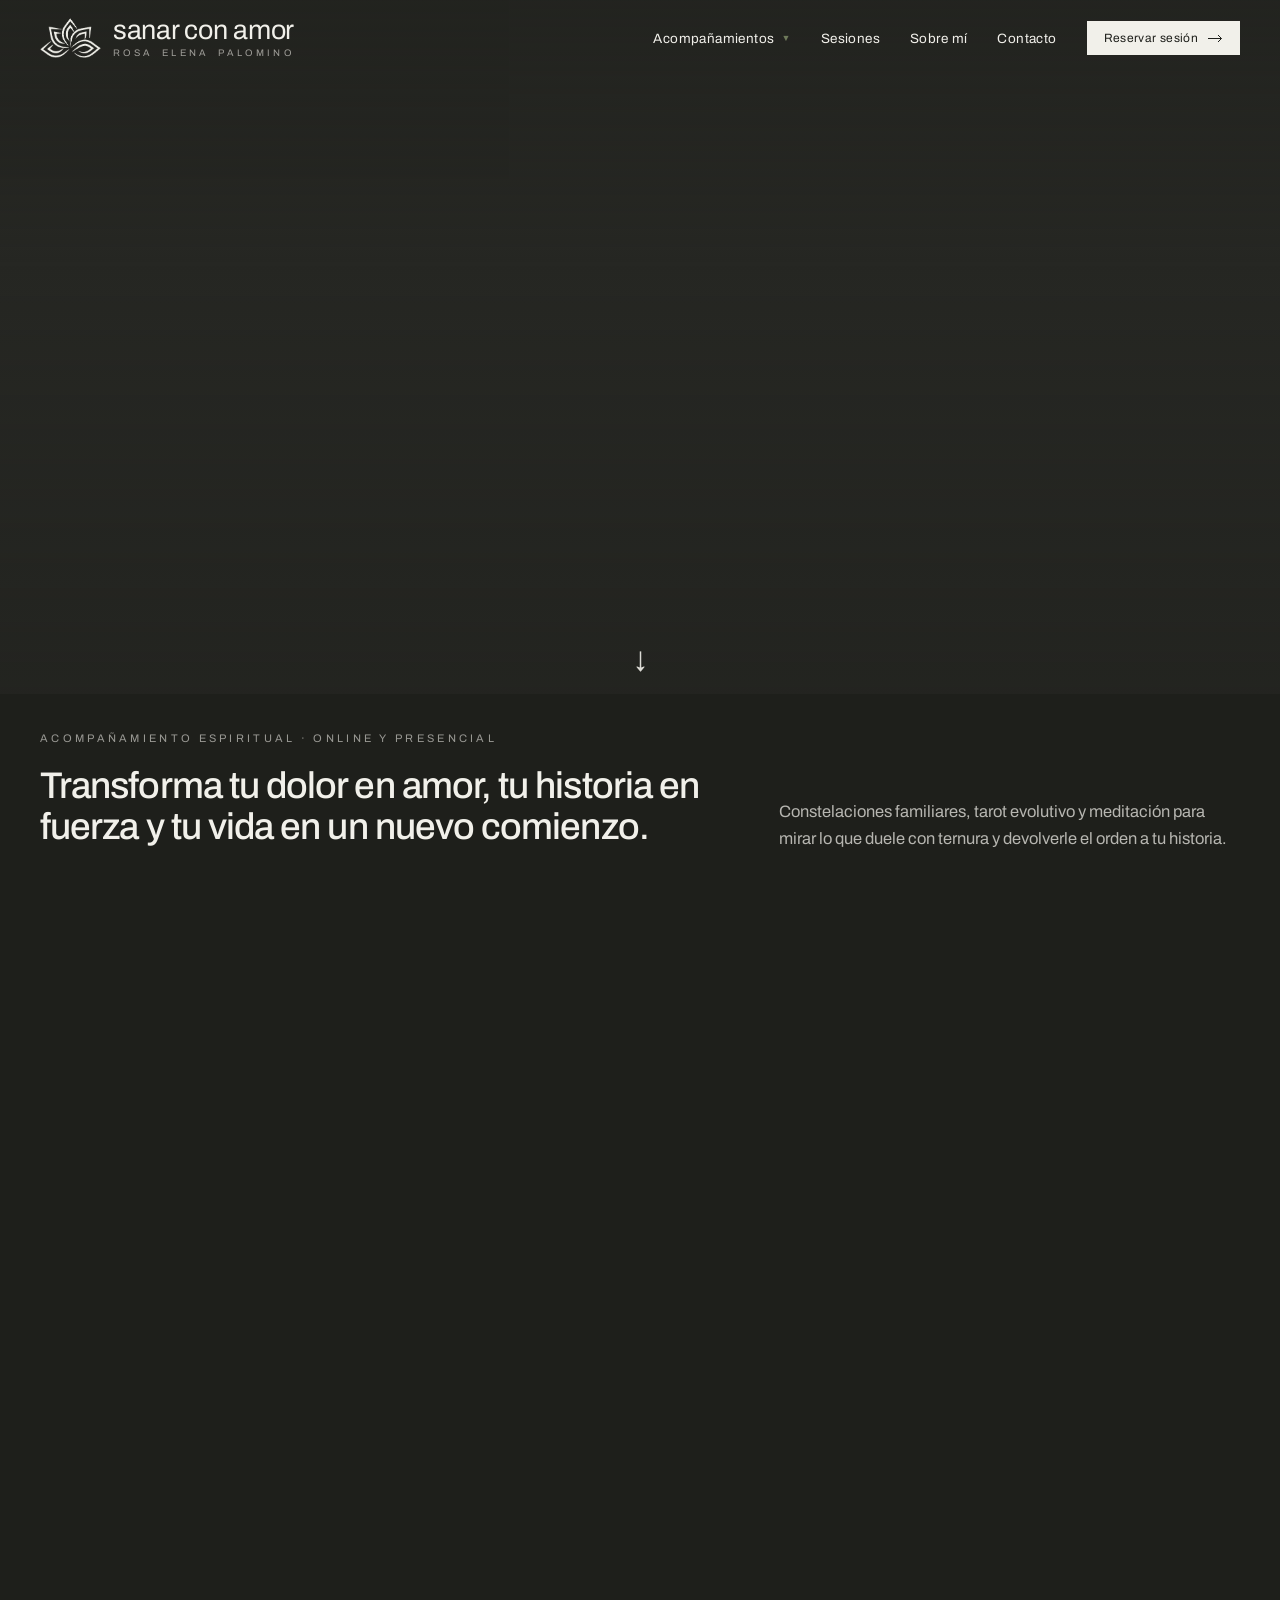
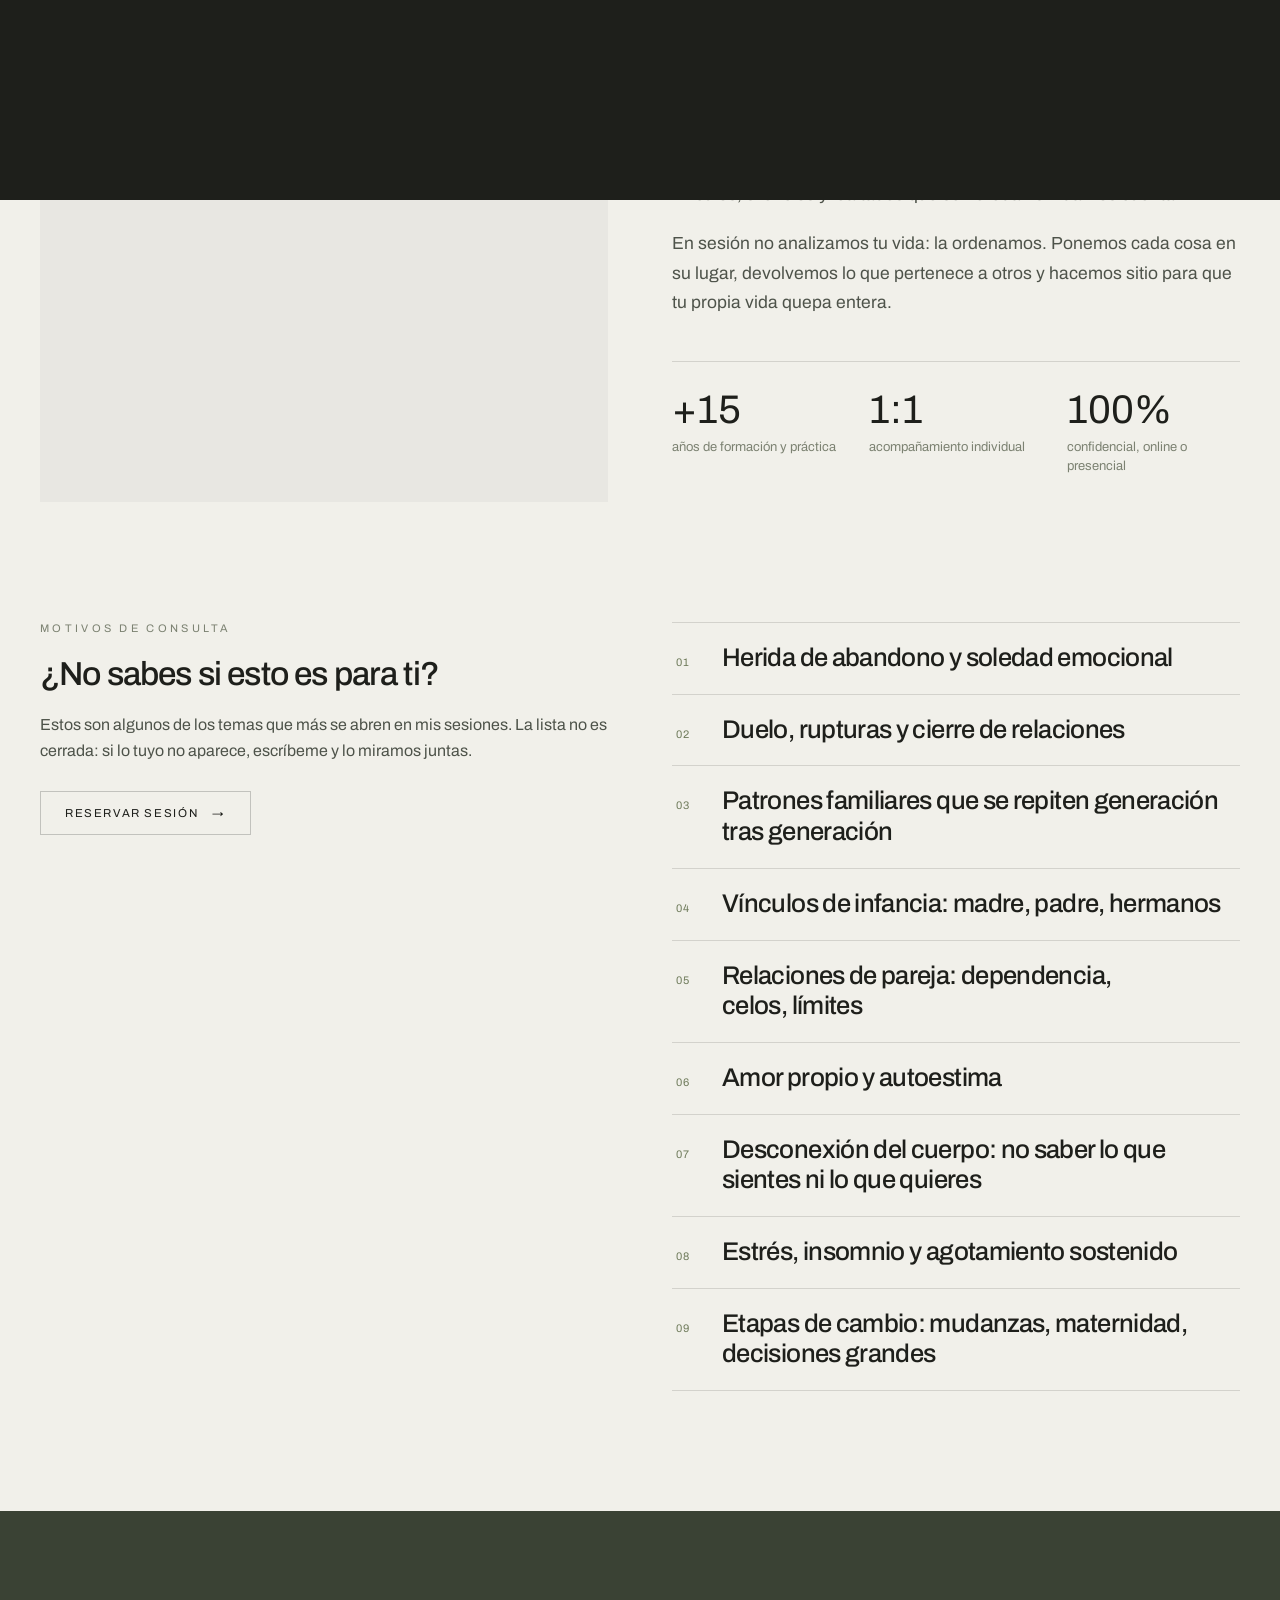
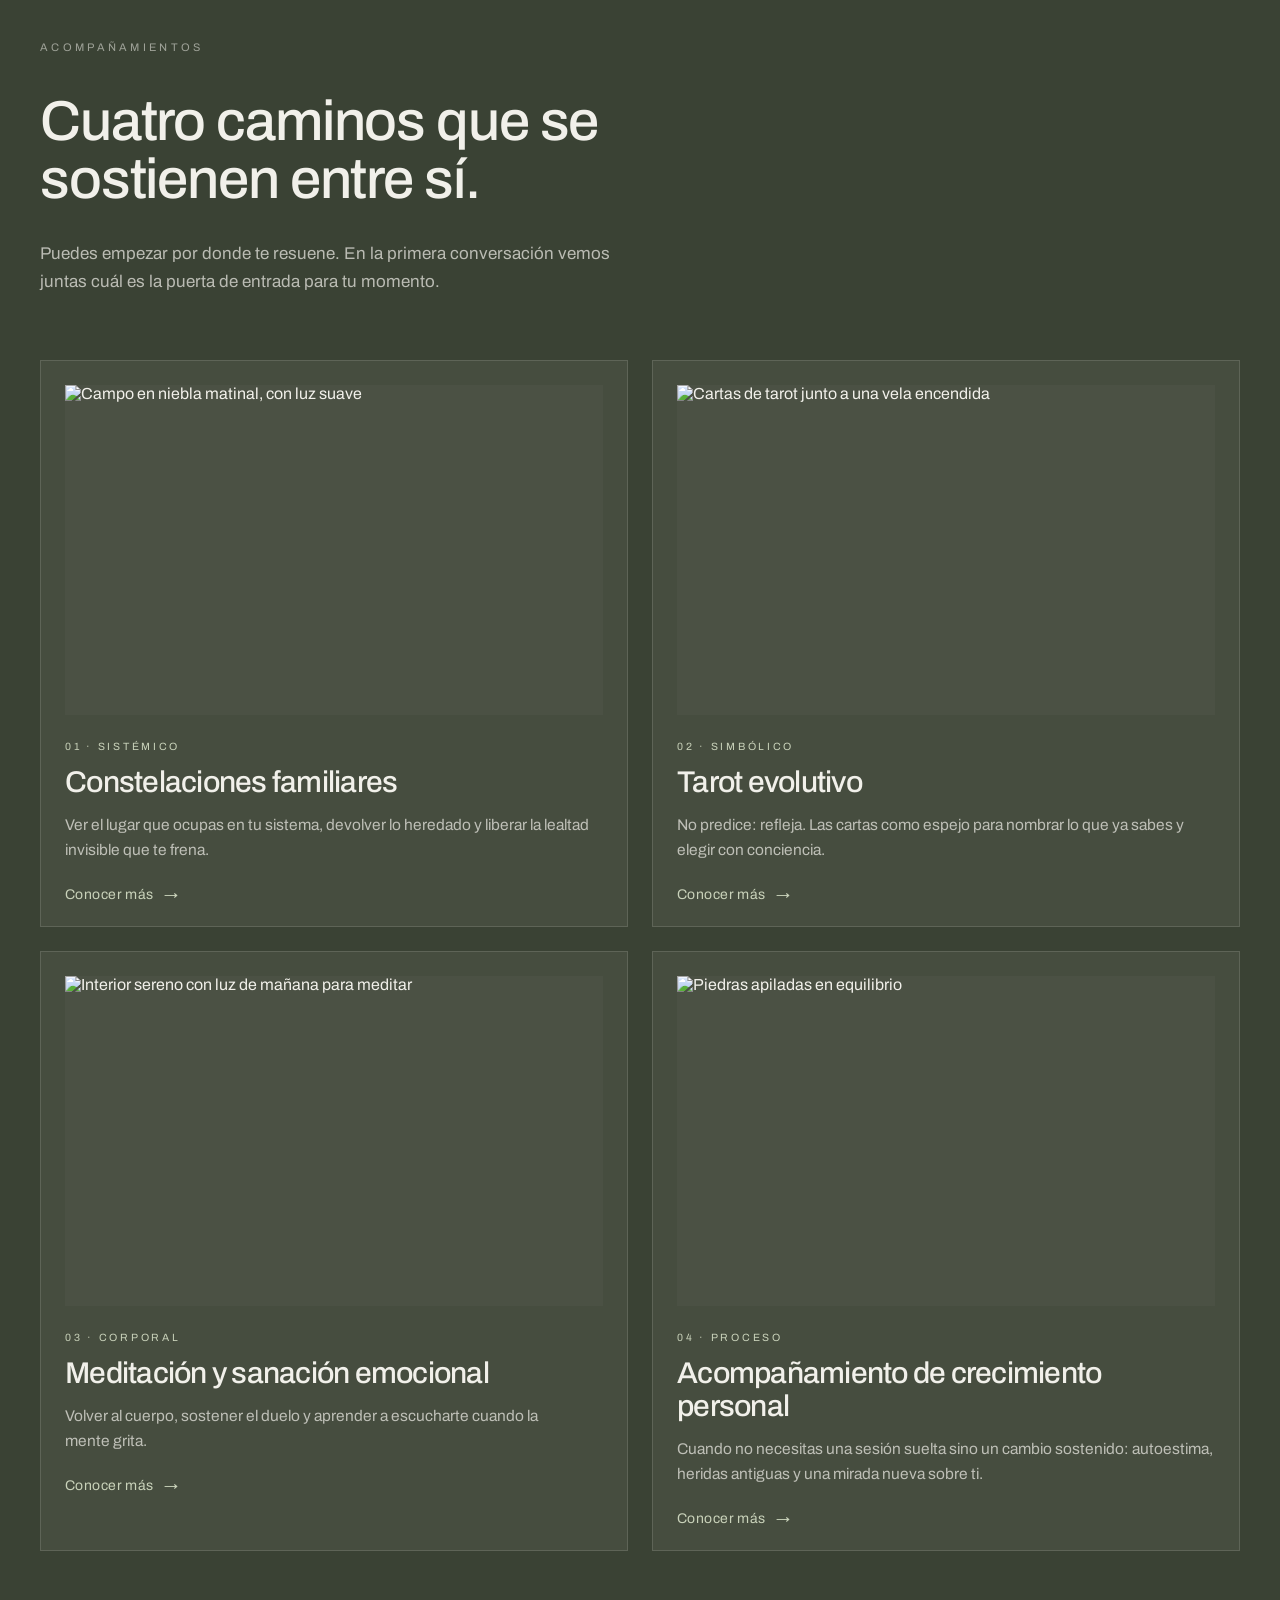
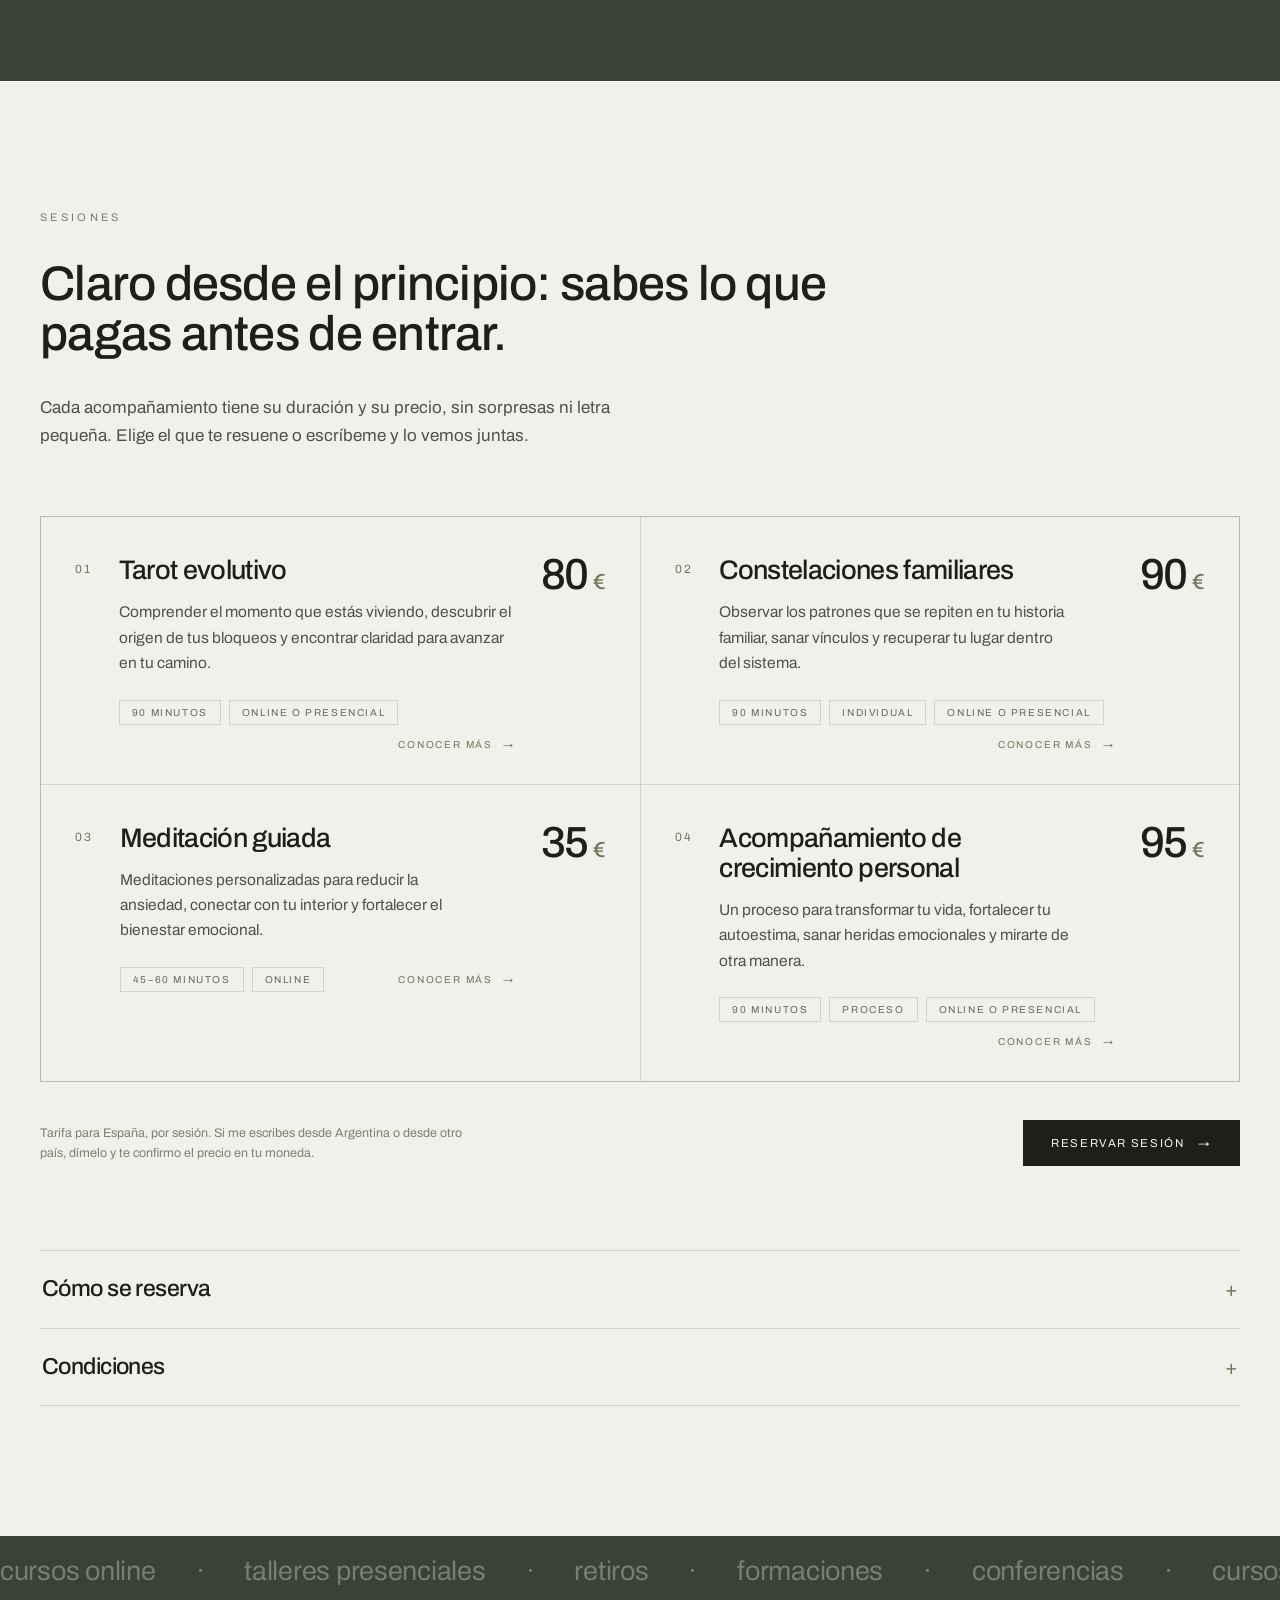
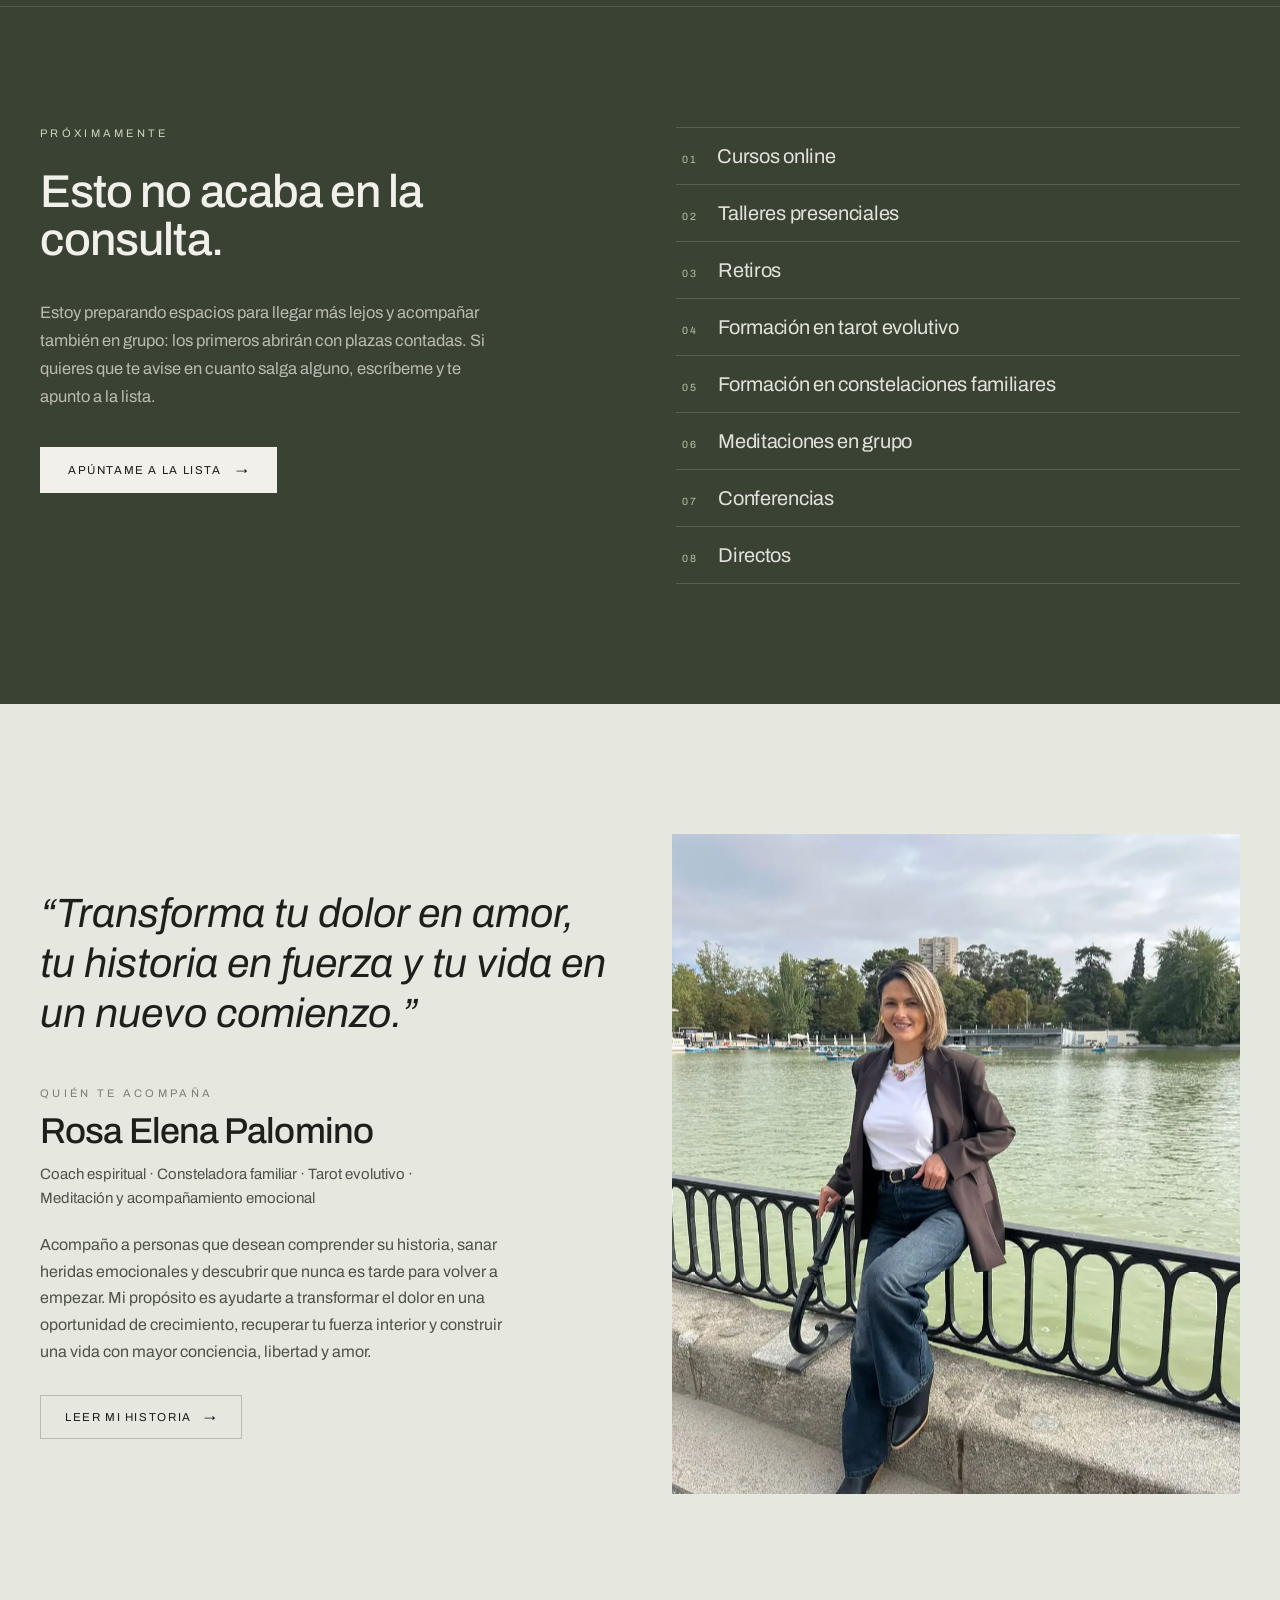
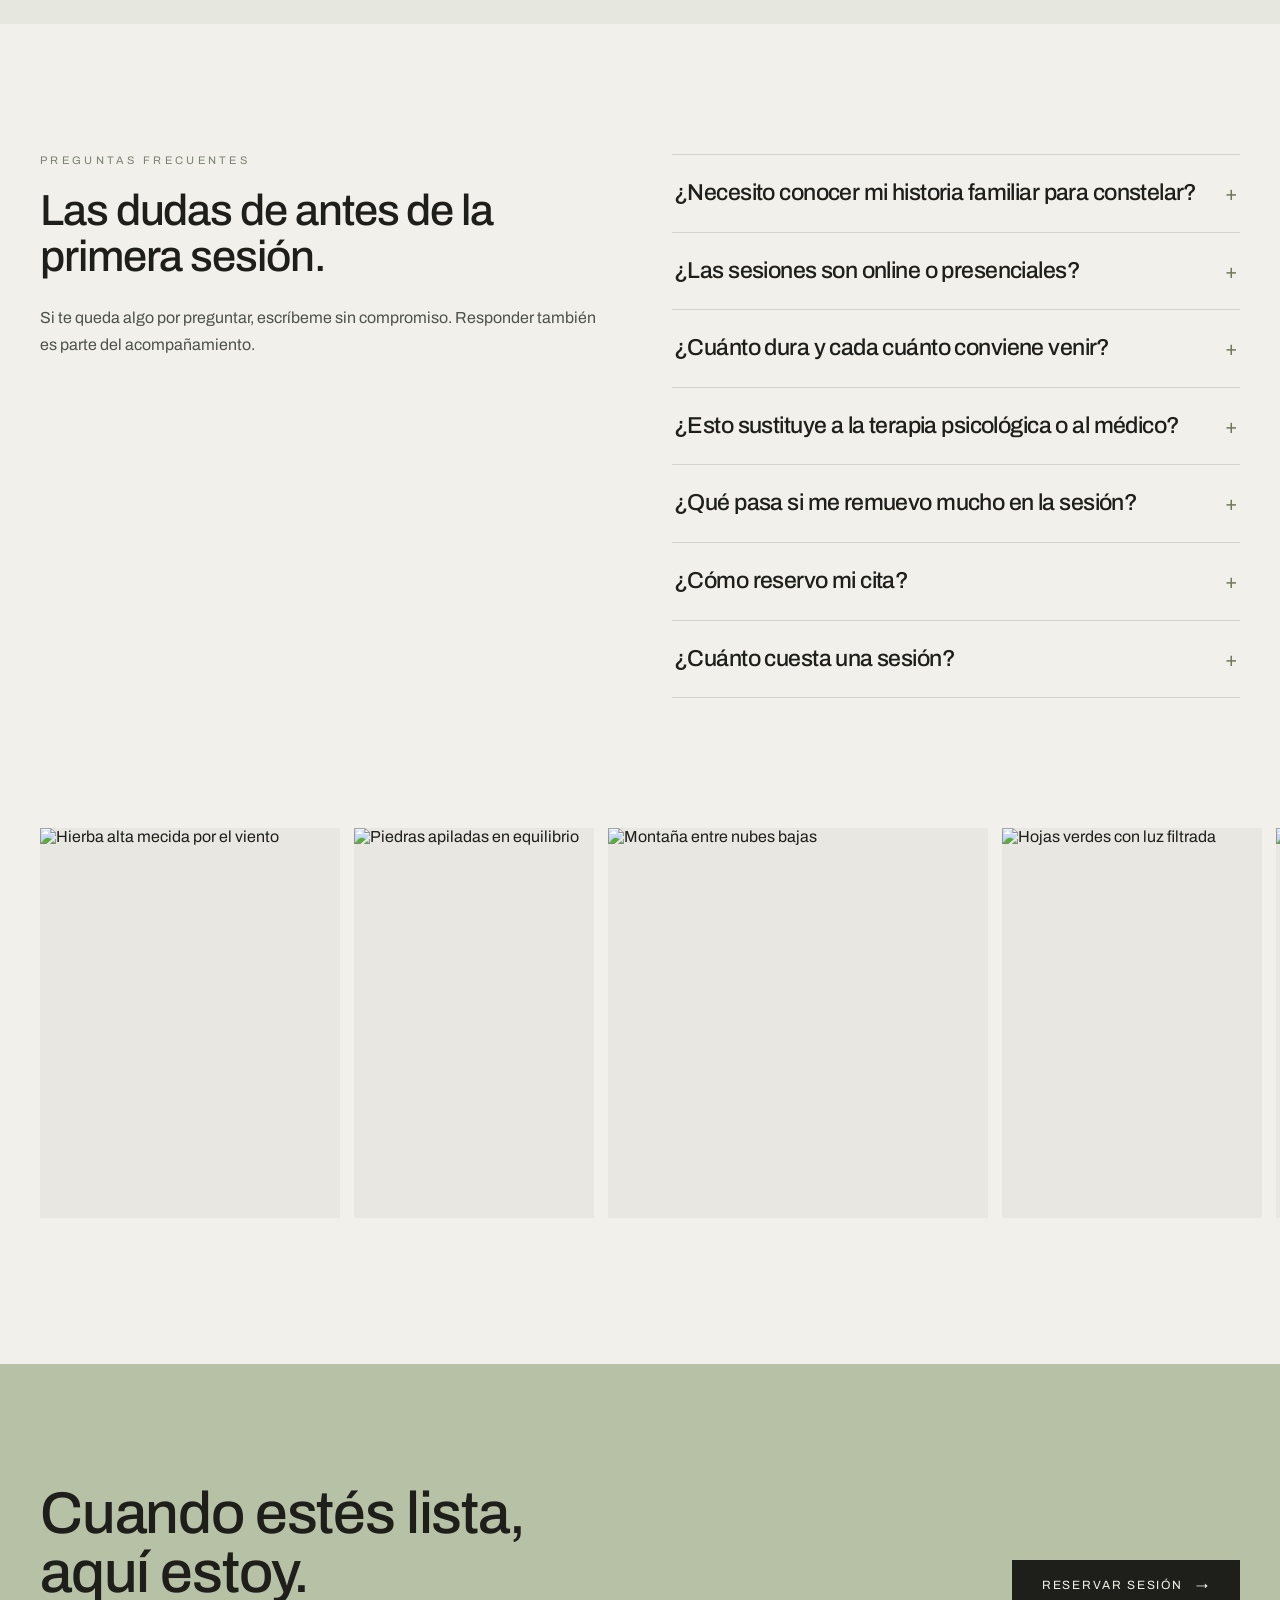
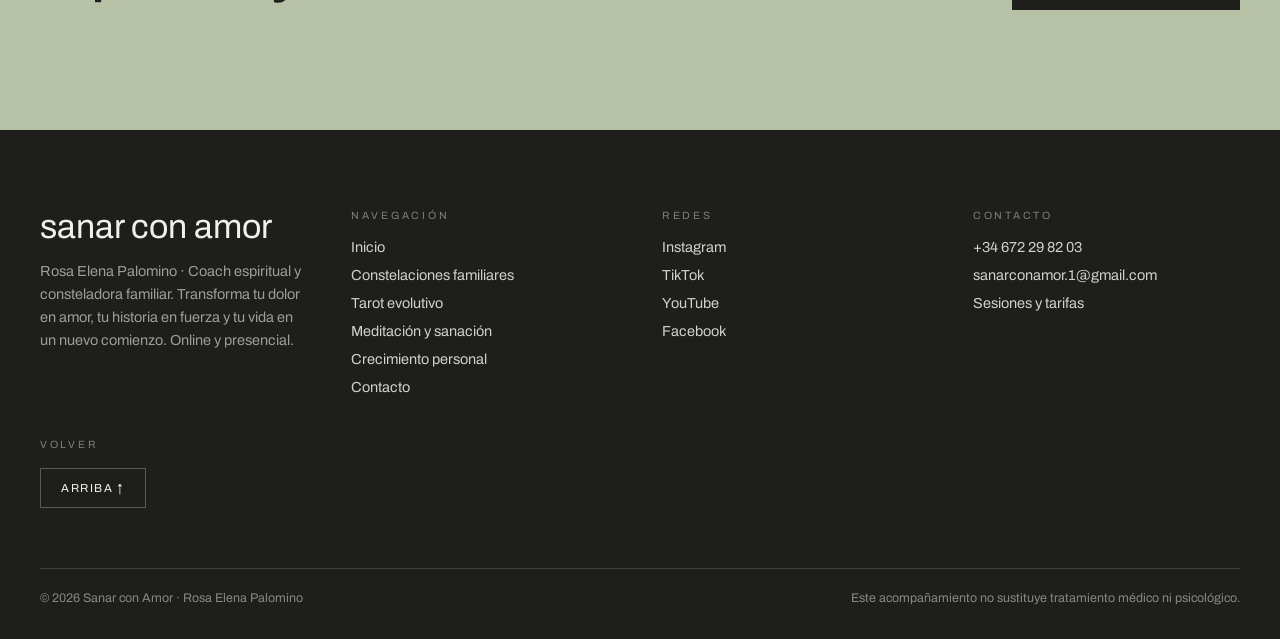
==== commit 40e33b46: "Rehacer «Mi historia» a pantalla completa y unificar los acompañamientos Mi historia deja de ser una" ====
--- a/index.html
+++ b/index.html
@@ -25,7 +25,7 @@
      un año, así que sin cambiar la dirección nadie que ya haya entrado vuelve a
      descargar el CSS ni el JS. HAY QUE SUBIRLO EN CADA CAMBIO de estos dos
      archivos, aquí y en el <script> del final. -->
-<link rel="stylesheet" href="/assets/css/site.css?v=20260727b">
+<link rel="stylesheet" href="/assets/css/site.css?v=20260727d">
 <!-- Datos estructurados. Al contratar el dominio definitivo hay que cambiar
      la base de las URL, aquí y en <link rel="canonical">. -->
 <script type="application/ld+json">
@@ -284,9 +284,9 @@
           <div class="mask" style="--pb:2px">
             <p class="hero-a__eyebrow" data-rv="mask">Acompañamiento espiritual · online y presencial</p>
           </div>
-          <div class="grid grid--end" style="--min:420px;--gap:48px">
+          <div class="grid grid--end hero-a__grid" style="--min:420px;--gap:48px">
             <div class="mask" style="--pb:4px">
-              <h1 class="display hero-a__title rv-slow" data-rv="mask" data-rv-d="90">Volver a casa, dentro de ti.</h1>
+              <h1 class="display hero-a__title hero-a__title--frase rv-slow" data-rv="mask" data-rv-d="90">Transforma tu dolor en amor, tu historia en fuerza y tu vida en un nuevo comienzo.</h1>
             </div>
             <div class="mask">
               <p class="hero-a__sub rv-slow" data-rv="mask" data-rv-d="200">Constelaciones familiares, tarot evolutivo y meditación para mirar lo que duele con ternura y devolverle el orden a tu historia.</p>
@@ -433,10 +433,10 @@
             <p class="eyebrow eyebrow--light" data-rv="mask">Acompañamientos</p>
           </div>
           <div class="mask" style="--pb:8px">
-            <h2 class="display servicios__title rv-slow" data-rv="mask" data-rv-d="80">Tres caminos que se sostienen entre sí.</h2>
+            <h2 class="display servicios__title rv-slow" data-rv="mask" data-rv-d="80">Cuatro caminos que se sostienen entre sí.</h2>
           </div>
           <p class="servicios__lead" data-rv="up" data-rv-d="180" style="--ty:22px">Puedes empezar por donde te resuene. En la primera conversación vemos juntas cuál es la puerta de entrada para tu momento.</p>
-          <div class="grid" style="--min:300px;--gap:24px;margin-top:64px">
+          <div class="grid servicios__grid" style="--min:300px;--gap:24px;margin-top:64px">
 
             <div class="svc-card" data-rv="up">
               <span class="media svc-card__media">
@@ -477,20 +477,19 @@
               <span class="svc-card__more">Conocer más <span class="svc-card__arrow" aria-hidden="true">→</span></span>
             </div>
 
-          </div>
-
-          <div class="svc-wide" data-rv="up" data-rv-d="120">
-            <div class="svc-wide__text">
+            <div class="svc-card" data-rv="up" data-rv-d="330">
+              <span class="media svc-card__media">
+                <span class="svc-card__zoom">
+                  <img src="https://images.unsplash.com/photo-1503891617560-5b8c2e28cbf6?auto=format&amp;fit=crop&amp;w=1000&amp;q=72"
+                       alt="Piedras apiladas en equilibrio" loading="lazy" decoding="async">
+                </span>
+              </span>
               <span class="eyebrow eyebrow--sm eyebrow--pale" style="display:block;margin-bottom:14px">04 · Proceso</span>
-              <h3 class="display svc-wide__title"><a href="/acompanamiento" data-link="acompanamiento">Acompañamiento de crecimiento personal</a></h3>
-              <p class="svc-wide__copy">Cuando lo que necesitas no es una sesión suelta, sino un cambio sostenido. Un proceso para transformar tu vida, fortalecer tu autoestima, sanar heridas emocionales y desarrollar una nueva mirada sobre ti misma. Reúne los tres caminos de arriba y los pone al servicio de tu momento.</p>
-              <a class="svc-wide__more" href="/acompanamiento" data-link="acompanamiento">Conocer más <span aria-hidden="true">→</span></a>
-            </div>
-            <div class="svc-wide__side">
-              <p class="svc-wide__meta">90 minutos · online o presencial</p>
-              <p class="svc-wide__price">95 €<span>por sesión</span></p>
-              <button class="btn btn--paper btn--sm" type="button" data-open-booking>Reservar <span aria-hidden="true">→</span></button>
-            </div>
+              <h3 class="display svc-card__title"><a class="svc-card__link" href="/acompanamiento" data-link="acompanamiento">Acompañamiento de crecimiento personal</a></h3>
+              <span class="svc-card__copy" style="display:block">Cuando no necesitas una sesión suelta sino un cambio sostenido: autoestima, heridas antiguas y una mirada nueva sobre ti.</span>
+              <span class="svc-card__more">Conocer más <span class="svc-card__arrow" aria-hidden="true">→</span></span>
+            </div>
+
           </div>
         </div>
       </section>
@@ -585,23 +584,37 @@
             <button class="btn btn--lg" type="button" data-open-booking data-rv="up" data-rv-d="180" style="--ty:20px;--o-dur:.8s;--t-dur:.8s">Reservar sesión <span aria-hidden="true">→</span></button>
           </div>
 
-          <div class="grid grid--start" style="--min:300px;--gap:56px;margin-top:96px">
-            <div data-rv="up">
-              <h3 class="display sub-h3--lg" style="margin:0 0 22px">Cómo se reserva</h3>
-              <div class="rowlist">
-                <div class="rowlist__row">Me escribes por WhatsApp, Instagram o desde el formulario contándome en dos líneas qué te trae.</div>
-                <div class="rowlist__row">Te confirmo el hueco y te digo cómo abonar la sesión. Hasta ahí no hay ningún compromiso.</div>
-                <div class="rowlist__row">Recibes la confirmación con el enlace de la videollamada o con la dirección.</div>
-                <div class="rowlist__row">Si no sabes cuál elegir, escríbeme igual: lo vemos juntas antes de reservar nada.</div>
-              </div>
-            </div>
-            <div data-rv="up" data-rv-d="120">
-              <h3 class="display sub-h3--lg" style="margin:0 0 22px">Condiciones</h3>
-              <div class="rowlist">
-                <div class="rowlist__row rowlist__row--split"><span>Primera sesión</span><span>Reserva los 90 min: hay que conocerse</span></div>
-                <div class="rowlist__row rowlist__row--split"><span>Frecuencia</span><span>Cada 2–4 semanas, sin permanencia</span></div>
-                <div class="rowlist__row rowlist__row--split"><span>Cancelaciones</span><span>Avisa con 24 h y la movemos sin coste</span></div>
-                <div class="rowlist__row rowlist__row--split"><span>Confidencialidad</span><span>Absoluta, siempre</span></div>
+          <div class="acor">
+            <div class="faq__item faq__item--wide" data-rv="up">
+              <button class="faq__btn" type="button" aria-expanded="false" aria-controls="acor-reserva">
+                <span class="display faq__q">Cómo se reserva</span>
+                <span class="faq__icon" aria-hidden="true">+</span>
+              </button>
+              <div class="faq__body" id="acor-reserva">
+                <div class="faq__inner">
+                  <div class="rowlist">
+                    <div class="rowlist__row">Me escribes por WhatsApp, Instagram o desde el formulario contándome en dos líneas qué te trae.</div>
+                    <div class="rowlist__row">Te confirmo el hueco y te digo cómo abonar la sesión. Hasta ahí no hay ningún compromiso.</div>
+                    <div class="rowlist__row">Recibes la confirmación con el enlace de la videollamada o con la dirección.</div>
+                    <div class="rowlist__row">Si no sabes cuál elegir, escríbeme igual: lo vemos juntas antes de reservar nada.</div>
+                  </div>
+                </div>
+              </div>
+            </div>
+            <div class="faq__item faq__item--wide" data-rv="up" data-rv-d="80">
+              <button class="faq__btn" type="button" aria-expanded="false" aria-controls="acor-condiciones">
+                <span class="display faq__q">Condiciones</span>
+                <span class="faq__icon" aria-hidden="true">+</span>
+              </button>
+              <div class="faq__body" id="acor-condiciones">
+                <div class="faq__inner">
+                  <div class="rowlist">
+                    <div class="rowlist__row rowlist__row--split"><span>Primera sesión</span><span>Reserva los 90 min: hay que conocerse</span></div>
+                    <div class="rowlist__row rowlist__row--split"><span>Frecuencia</span><span>Cada 2–4 semanas, sin permanencia</span></div>
+                    <div class="rowlist__row rowlist__row--split"><span>Cancelaciones</span><span>Avisa con 24 h y la movemos sin coste</span></div>
+                    <div class="rowlist__row rowlist__row--split"><span>Confidencialidad</span><span>Absoluta, siempre</span></div>
+                  </div>
+                </div>
               </div>
             </div>
           </div>
@@ -1807,35 +1820,107 @@
   </div>
 
   <!-- ══════════════ MODAL: FICHA DE ROSA ELENA ══════════════ -->
-  <div class="modal modal--top" id="modal-ficha" hidden>
-    <div class="modal__card ficha" role="dialog" aria-modal="true" aria-labelledby="ficha-title">
-      <button class="modal__close" type="button" data-close-modal>Cerrar ✕</button>
-      <div class="grid" style="--min:260px;--gap:42px">
-        <div>
-          <div class="media ficha__media">
+  <!-- ══════════════ MI HISTORIA A PANTALLA COMPLETA ══════════════ -->
+  <div class="historia" id="historia" role="dialog" aria-modal="true" aria-labelledby="historia-nombre" hidden>
+
+    <div class="historia__progress" aria-hidden="true"><span class="historia__progress-bar" id="historia-progreso"></span></div>
+
+    <button class="historia__close" type="button" data-close-historia>Cerrar <span aria-hidden="true">✕</span></button>
+
+    <div class="historia__cols">
+
+      <aside class="historia__aside">
+        <div class="historia__portrait">
+          <picture>
+            <source srcset="/assets/img/rosa-elena.webp" type="image/webp">
+            <img src="/assets/img/rosa-elena.jpg" alt="Retrato de Rosa Elena Palomino" decoding="async">
+          </picture>
+          <span class="historia__veil" aria-hidden="true"></span>
+        </div>
+
+        <div class="historia__id">
+          <p class="historia__eyebrow">Mi historia</p>
+          <p class="display historia__name" id="historia-nombre">Rosa Elena Palomino</p>
+          <p class="historia__role">Coach espiritual · Consteladora familiar</p>
+        </div>
+
+        <!-- El reproductor solo aparece si el archivo existe: mientras no haya
+             grabación, esta parte no se pinta. Ver SITIO.md. -->
+        <div class="player" id="player" hidden>
+          <!-- Sin src: lo pone el JS la primera vez que se abre la capa, para
+               no pedir el archivo (ni fallar con un 404 mientras no exista) en
+               cada carga de la página. -->
+          <audio id="player-audio" preload="none"></audio>
+          <button class="player__play" id="player-play" type="button" aria-label="Escuchar mi historia">
+            <span class="player__tri" aria-hidden="true"></span>
+            <span class="player__pause" aria-hidden="true"></span>
+          </button>
+          <div class="player__body">
+            <p class="player__label">Escúchala en mi voz</p>
+            <div class="player__bar" id="player-bar" role="slider" tabindex="0"
+                 aria-label="Posición de la grabación" aria-valuemin="0" aria-valuemax="100" aria-valuenow="0">
+              <span class="player__wave" id="player-wave" aria-hidden="true"></span>
+              <span class="player__mask" id="player-mask" aria-hidden="true"></span>
+            </div>
+            <p class="player__time"><span id="player-cur">0:00</span><span id="player-dur">–:––</span></p>
+          </div>
+        </div>
+
+        <nav class="historia__nav" aria-label="Capítulos">
+          <button class="historia__cap" type="button" data-cap="cap-1"><span>01</span>El punto de partida</button>
+          <button class="historia__cap" type="button" data-cap="cap-2"><span>02</span>Madre muy joven</button>
+          <button class="historia__cap" type="button" data-cap="cap-3"><span>03</span>La búsqueda</button>
+          <button class="historia__cap" type="button" data-cap="cap-4"><span>04</span>Madrid, 2024</button>
+          <button class="historia__cap" type="button" data-cap="cap-5"><span>05</span>El duelo, 2025</button>
+          <button class="historia__cap" type="button" data-cap="cap-6"><span>06</span>Hoy</button>
+        </nav>
+      </aside>
+
+      <div class="historia__doc" id="historia-doc">
+        <div class="historia__inner">
+
+          <p class="historia__kicker">Rosa Elena Palomino · Fundadora de Sanar con Amor</p>
+          <p class="display historia__lead">No elegí este camino porque mi vida fuera fácil. Lo elegí porque durante muchos años tuve que aprender a transformar mi propio dolor en una oportunidad de crecimiento.</p>
+
+          <section class="cap" id="cap-1">
+            <p class="cap__label"><span class="cap__n">01</span>El punto de partida</p>
+            <p>Nací en Juan José Castelli, en la provincia del Chaco, Argentina, en una familia sencilla donde aprendí el valor del trabajo, la resiliencia y la importancia de levantarse una y otra vez, incluso cuando la vida parecía derrumbarse.</p>
+          </section>
+
+          <section class="cap" id="cap-2">
+            <p class="cap__label"><span class="cap__n">02</span>Madre muy joven</p>
+            <p>Fui madre siendo muy joven y crié a mi hijo Brian con mucho amor, atravesando momentos de soledad, desafíos y grandes responsabilidades.</p>
+            <p>Él fue una de las fuerzas que me impulsó a seguir adelante y a descubrir que siempre existe un motivo para volver a empezar.</p>
+          </section>
+
+          <section class="cap" id="cap-3">
+            <p class="cap__label"><span class="cap__n">03</span>La búsqueda</p>
+            <p>Con el paso de los años comprendí que muchas de las heridas que vivía en mis relaciones no empezaban allí: tenían raíces más profundas. Esa búsqueda me llevó a estudiar durante más de quince años el tarot evolutivo, las constelaciones familiares, la meditación y el desarrollo espiritual.</p>
+            <p>No estudié estas disciplinas únicamente para acompañar a otras personas: primero las necesité para comprender mi propia historia y sanar mis heridas.</p>
+          </section>
+
+          <section class="cap" id="cap-4">
+            <p class="cap__label"><span class="cap__n">04</span>Madrid, 2024</p>
+            <p>En 2024 tomé una de las decisiones más importantes de mi vida: dejar Argentina y empezar una nueva etapa en Madrid. Dejé atrás mi país, mi familia y muchas certezas.</p>
+            <blockquote class="cap__quote">El verdadero hogar empieza a construirse dentro de una misma.</blockquote>
+          </section>
+
+          <section class="cap" id="cap-5">
+            <p class="cap__label"><span class="cap__n">05</span>El duelo, 2025</p>
+            <p>En 2025 la vida volvió a transformarme con una de las pérdidas más profundas que puede vivir una hija: el fallecimiento de mi padre, Sebastián Palomino.</p>
+            <p>Su partida me enfrentó al dolor del duelo, pero también me llevó a reconciliarme con mis raíces, con mi historia familiar y con la importancia de honrar a quienes nos dieron la vida.</p>
+          </section>
+
+          <section class="cap" id="cap-6">
+            <p class="cap__label"><span class="cap__n">06</span>Hoy</p>
+            <p>Hoy comprendo que cada experiencia —las alegrías, las pérdidas, los comienzos y los finales— me preparó para cumplir mi propósito.</p>
+            <p>Así nació Sanar con Amor: un espacio para acompañar a quienes desean transformar su dolor en fuerza, comprender su historia familiar, recuperar su paz interior y descubrir que nunca es tarde para volver a empezar.</p>
+          </section>
+
+          <div class="historia__meta">
             <div>
-              <picture>
-                <source srcset="/assets/img/rosa-elena.webp" type="image/webp">
-                <img src="/assets/img/rosa-elena.jpg" alt="Retrato de Rosa Elena Palomino" loading="lazy" decoding="async">
-              </picture>
-            </div>
-          </div>
-          <h2 class="display ficha__name" id="ficha-title">Rosa Elena Palomino</h2>
-          <p class="ficha__role">Coach espiritual · Consteladora familiar · Tarot evolutivo · Meditación</p>
-          <button class="btn btn--xs" type="button" data-open-booking style="margin-top:22px">Reservar sesión <span aria-hidden="true">→</span></button>
-        </div>
-        <div>
-          <p class="ficha__label" style="letter-spacing:.3em">Mi historia</p>
-          <p class="ficha__bio">No elegí este camino porque mi vida fuera fácil. Lo elegí porque durante muchos años tuve que aprender a transformar mi propio dolor en una oportunidad de crecimiento.</p>
-          <p class="ficha__bio">Nací en Juan José Castelli, en la provincia del Chaco, Argentina, en una familia sencilla donde aprendí el valor del trabajo, la resiliencia y la importancia de levantarse una y otra vez, incluso cuando la vida parecía derrumbarse. Fui madre siendo muy joven y crié a mi hijo Brian con mucho amor, atravesando momentos de soledad, desafíos y grandes responsabilidades. Él fue una de las fuerzas que me impulsó a seguir adelante y a descubrir que siempre existe un motivo para volver a empezar.</p>
-          <p class="ficha__bio">Con el paso de los años comprendí que muchas de las heridas que vivía en mis relaciones no empezaban allí: tenían raíces más profundas. Esa búsqueda me llevó a estudiar durante más de quince años el tarot evolutivo, las constelaciones familiares, la meditación y el desarrollo espiritual. No estudié estas disciplinas únicamente para acompañar a otras personas: primero las necesité para comprender mi propia historia y sanar mis heridas.</p>
-          <p class="ficha__bio">En 2024 tomé una de las decisiones más importantes de mi vida: dejar Argentina y empezar una nueva etapa en Madrid. Dejé atrás mi país, mi familia y muchas certezas. Ese cambio me enseñó que el verdadero hogar empieza a construirse dentro de una misma.</p>
-          <p class="ficha__bio">En 2025 la vida volvió a transformarme con una de las pérdidas más profundas que puede vivir una hija: el fallecimiento de mi padre, Sebastián Palomino. Su partida me enfrentó al dolor del duelo, pero también me llevó a reconciliarme con mis raíces, con mi historia familiar y con la importancia de honrar a quienes nos dieron la vida.</p>
-          <p class="ficha__bio">Hoy comprendo que cada experiencia —las alegrías, las pérdidas, los comienzos y los finales— me preparó para cumplir mi propósito. Así nació Sanar con Amor: un espacio para acompañar a quienes desean transformar su dolor en fuerza, comprender su historia familiar, recuperar su paz interior y descubrir que nunca es tarde para volver a empezar.</p>
-          <div class="grid" style="--min:200px;--gap:36px;margin-top:36px">
-            <div>
-              <p class="ficha__label">Métodos</p>
-              <ul class="ficha__methods">
+              <p class="historia__meta-label">Métodos</p>
+              <ul class="historia__methods">
                 <li>Constelaciones familiares</li>
                 <li>Tarot evolutivo</li>
                 <li>Meditación guiada</li>
@@ -1844,18 +1929,19 @@
               </ul>
             </div>
             <div>
-              <p class="ficha__label">Mi camino</p>
-              <div class="ficha__years">
-                <div class="ficha__year"><span>Chaco</span><span>Juan José Castelli, Argentina: donde empieza mi historia</span></div>
-                <div class="ficha__year"><span>+15 años</span><span>Estudio y práctica de tarot evolutivo, constelaciones, meditación y desarrollo espiritual</span></div>
-                <div class="ficha__year"><span>2024</span><span>Emigro a Madrid y vuelvo a empezar</span></div>
-                <div class="ficha__year"><span>2025</span><span>El duelo por mi padre me reconcilia con mis raíces</span></div>
-                <div class="ficha__year"><span>Hoy</span><span>Sanar con Amor, online y presencial</span></div>
-              </div>
-            </div>
-          </div>
-        </div>
-      </div>
+              <p class="historia__meta-label">Formación</p>
+              <p class="historia__meta-copy">Más de quince años de estudio y práctica en tarot evolutivo, constelaciones familiares, meditación y desarrollo espiritual.</p>
+            </div>
+          </div>
+
+          <div class="historia__cta">
+            <p class="display historia__cta-title">Si algo de esto te resuena, hablemos.</p>
+            <button class="btn btn--lg" type="button" data-open-booking>Reservar sesión <span aria-hidden="true">→</span></button>
+          </div>
+
+        </div>
+      </div>
+
     </div>
   </div>
 
@@ -2071,6 +2157,6 @@
 
 </div>
 
-<script src="/assets/js/site.js?v=20260727b" defer></script>
+<script src="/assets/js/site.js?v=20260727d" defer></script>
 </body>
 </html>
--- a/assets/css/site.css
+++ b/assets/css/site.css
@@ -1072,6 +1072,21 @@
   line-height: .98;
   letter-spacing: -.02em;
   color: var(--paper);
+}
+
+/* La frase de marca es tres veces más larga que un titular corto: al tamaño
+   de arriba ocuparía media pantalla. Baja de cuerpo y gana interlínea para
+   que se lea como una frase y no como un cartel. */
+.hero-a__title--frase {
+  font-size: clamp(24px, 2.9vw, 44px);
+  line-height: 1.1;
+  letter-spacing: -.025em;
+}
+
+/* La frase necesita más ancho que el subtítulo para caber en tres líneas: en
+   dos columnas iguales salían cuatro y quedaba un hueco bajo el subtítulo. */
+@media (min-width: 1000px) {
+  .hero-a__grid { grid-template-columns: 1.5fr 1fr; }
 }
 
 .hero-a__sub {
@@ -1315,102 +1330,13 @@
 
 .svc-card:hover .svc-card__arrow { transform: translateX(7px); }
 
-/* El cuarto acompañamiento es un proceso, no una disciplina con página propia:
-   ocupa una banda ancha bajo las tres tarjetas en vez de una cuarta columna. */
-.svc-wide {
-  display: flex;
-  flex-wrap: wrap;
-  gap: 34px;
-  align-items: flex-end;
-  justify-content: space-between;
-  margin-top: 24px;
-  padding: 40px;
-  background: rgba(241, 240, 234, .06);
-  border: 1px solid rgba(241, 240, 234, .14);
-  box-shadow: inset 3px 0 0 var(--sage);
-  --ty: 26px;
-  transition:
-    opacity .9s ease,
-    transform .9s var(--ease),
-    background .4s ease;
-}
-
-.svc-wide:hover { background: rgba(241, 240, 234, .11); }
-
-.svc-wide__more span {
-  display: inline-block;
-  transition: transform .45s var(--ease);
-}
-
-.svc-wide:hover .svc-wide__more span { transform: translateX(7px); }
-
-.svc-wide__text { flex: 1 1 420px; min-width: 0; }
-
-.svc-wide__title {
-  font-size: clamp(26px, 2.6vw, 34px);
-  line-height: 1.1;
-  letter-spacing: -.02em;
-  margin: 0;
-}
-
-.svc-wide__copy {
-  font-size: 16px;
-  line-height: 1.66;
-  color: rgba(241, 240, 234, .72);
-  max-width: 62ch;
-  margin: 16px 0 0;
-}
-
-.svc-wide__title a { color: inherit; }
-.svc-wide__title a:hover { color: var(--sage-light); }
-
-.svc-wide__more {
-  display: inline-flex;
-  align-items: center;
-  gap: 10px;
-  margin-top: 18px;
-  font-size: 11px;
-  letter-spacing: .16em;
-  text-transform: uppercase;
-  color: var(--sage-light);
-}
-
-.svc-wide__more:hover { color: var(--paper); }
-
-.svc-wide__side {
-  flex: 0 1 300px;
-  display: flex;
-  flex-direction: column;
-  align-items: flex-start;
-  gap: 12px;
-}
-
-.svc-wide__meta {
-  font-size: 11px;
-  line-height: 1.7;
-  letter-spacing: .14em;
-  text-transform: uppercase;
-  color: rgba(241, 240, 234, .55);
-  margin: 0;
-}
-
-.svc-wide__price {
-  display: flex;
-  align-items: baseline;
-  gap: 10px;
-  font-size: 40px;
-  font-weight: 500;
-  letter-spacing: -.03em;
-  line-height: 1;
-  margin: 0;
-}
-
-.svc-wide__price span {
-  font-size: 11px;
-  font-weight: 400;
-  letter-spacing: .14em;
-  text-transform: uppercase;
-  color: rgba(241, 240, 234, .5);
+/* Cuatro tarjetas: dos arriba y dos abajo. Con auto-fit entraban las cuatro
+   en una fila y las fotos quedaban en tiras estrechas. */
+.servicios__grid { grid-template-columns: 1fr; }
+
+@media (min-width: 900px) {
+  .servicios__grid { grid-template-columns: 1fr 1fr; }
+  .servicios__grid .svc-card__media { height: 330px; }
 }
 
 /* --------------------------------------------------------------------------
@@ -1586,6 +1512,19 @@
 }
 
 .tarifas__note { margin: 0; max-width: 62ch; --ty: 16px; }
+
+/* Reserva y condiciones, plegadas: reutilizan el acordeón de las preguntas
+   frecuentes, pero su contenido es una lista y no un párrafo, así que el
+   relleno va en .faq__inner y el alto máximo sube. */
+.acor {
+  border-top: 1px solid var(--line);
+  margin-top: 84px;
+}
+
+.faq__item--wide.is-open .faq__body { max-height: 620px; }
+
+.faq__inner { padding: 0 0 30px; }
+.faq__inner .rowlist { border-top: 0; }
 
 /* En una sola columna el precio deja de caber junto al texto: sube a la
    primera línea, en la misma altura que el número. */
@@ -2272,62 +2211,429 @@
 
 .aviso-modal__cta:hover { background: var(--sage-mid); color: var(--paper); }
 
-.ficha { max-width: 1080px; padding: 42px; margin: auto; }
-.ficha__media { height: 360px; }
-.ficha__name { font-size: 32px; margin: 24px 0 8px; }
-
-.ficha__role {
-  font-size: 14.5px;
-  line-height: 1.55;
-  color: var(--muted);
-  margin: 0;
-}
-
-.ficha__bio {
-  font-size: 17px;
-  line-height: 1.7;
-  color: var(--body-strong);
-  margin: 0;
-}
-
-.ficha__bio + .ficha__bio { margin-top: 18px; }
-
-.ficha__label {
+/* --------------------------------------------------------------------------
+   Mi historia — capa a pantalla completa
+
+   Cambia de registro respecto al resto del sitio: fondo oscuro, retrato fijo
+   a la izquierda y el relato desplazándose a la derecha, como entrar en una
+   habitación distinta. En una columna, el retrato se convierte en portada.
+   -------------------------------------------------------------------------- */
+
+.historia {
+  position: fixed;
+  inset: 0;
+  z-index: 180;
+  height: 100vh;
+  height: 100dvh;
+  background: var(--ink);
+  color: var(--paper);
+  overflow: hidden;
+  animation: scam-fadein .4s ease both;
+}
+
+.historia__progress {
+  position: absolute;
+  top: 0;
+  left: 0;
+  right: 0;
+  height: 2px;
+  background: rgba(241, 240, 234, .12);
+  z-index: 4;
+}
+
+.historia__progress-bar {
+  display: block;
+  height: 100%;
+  width: 0;
+  background: var(--sage);
+  transform-origin: left;
+  transition: width .12s linear;
+}
+
+.historia__close {
+  position: absolute;
+  top: 26px;
+  right: 30px;
+  z-index: 5;
+  display: inline-flex;
+  align-items: center;
+  gap: 10px;
+  padding: 13px 18px;
+  border: 1px solid rgba(241, 240, 234, .28);
+  background: rgba(30, 31, 27, .55);
+  backdrop-filter: blur(6px);
+  color: var(--paper);
+  font-size: 10.5px;
+  letter-spacing: .18em;
+  text-transform: uppercase;
+  cursor: pointer;
+  transition: background .35s ease, border-color .35s ease;
+}
+
+.historia__close:hover {
+  background: var(--paper);
+  border-color: var(--paper);
+  color: var(--ink);
+}
+
+.historia__cols {
+  display: flex;
+  height: 100%;
+  min-height: 0;
+}
+
+/* Columna fija: retrato, identidad, audio e índice. */
+.historia__aside {
+  position: relative;
+  flex: 0 0 40%;
+  max-width: 560px;
+  display: flex;
+  flex-direction: column;
+  border-right: 1px solid rgba(241, 240, 234, .13);
+  overflow: hidden;
+}
+
+.historia__portrait {
+  position: relative;
+  flex: 1 1 auto;
+  min-height: 0;
+  overflow: hidden;
+}
+
+.historia__portrait img {
+  width: 100%;
+  height: 100%;
+  object-fit: cover;
+  object-position: 50% 22%;
+  transform: scale(1.04);
+  animation: scam-hist-zoom 2.4s var(--ease) both;
+}
+
+@keyframes scam-hist-zoom {
+  from { transform: scale(1.13); }
+  to { transform: scale(1.04); }
+}
+
+.historia__veil {
+  position: absolute;
+  inset: 0;
+  background: linear-gradient(to bottom, rgba(30, 31, 27, .1) 0%, rgba(30, 31, 27, .72) 62%, var(--ink) 100%);
+}
+
+.historia__id {
+  position: relative;
+  padding: 0 40px 4px;
+  margin-top: -84px;
+}
+
+.historia__eyebrow {
+  font-size: 10.5px;
+  letter-spacing: .3em;
+  text-transform: uppercase;
+  color: var(--sage);
+  margin: 0 0 12px;
+}
+
+.historia__name {
+  font-size: clamp(26px, 2.4vw, 36px);
+  letter-spacing: -.025em;
+  line-height: 1.05;
+  margin: 0;
+}
+
+.historia__role {
+  font-size: 13.5px;
+  color: rgba(241, 240, 234, .58);
+  margin: 10px 0 0;
+}
+
+/* Reproductor */
+.player {
+  display: flex;
+  align-items: center;
+  gap: 18px;
+  margin: 26px 40px 0;
+  padding: 18px;
+  border: 1px solid rgba(241, 240, 234, .18);
+  background: rgba(241, 240, 234, .05);
+}
+
+.player__play {
+  flex: none;
+  width: 46px;
+  height: 46px;
+  display: grid;
+  place-items: center;
+  border: 1px solid rgba(241, 240, 234, .34);
+  border-radius: 50%;
+  background: transparent;
+  color: var(--paper);
+  cursor: pointer;
+  transition: background .35s ease, color .35s ease, border-color .35s ease;
+}
+
+.player__play:hover {
+  background: var(--sage);
+  border-color: var(--sage);
+  color: var(--on-sage);
+}
+
+.player__tri {
+  width: 0;
+  height: 0;
+  margin-left: 3px;
+  border-left: 11px solid currentColor;
+  border-top: 7px solid transparent;
+  border-bottom: 7px solid transparent;
+}
+
+.player__pause {
+  display: none;
+  width: 11px;
+  height: 13px;
+  border-left: 3.5px solid currentColor;
+  border-right: 3.5px solid currentColor;
+}
+
+.player.is-playing .player__tri { display: none; }
+.player.is-playing .player__pause { display: block; }
+
+.player__body { flex: 1 1 auto; min-width: 0; }
+
+.player__label {
+  font-size: 10px;
+  letter-spacing: .2em;
+  text-transform: uppercase;
+  color: rgba(241, 240, 234, .55);
+  margin: 0 0 12px;
+}
+
+/* La onda son barras fijas; encima, una máscara del color del fondo tapa por
+   la derecha lo que aún no ha sonado. Así el progreso se ve sin repintar. */
+.player__bar {
+  position: relative;
+  height: 30px;
+  cursor: pointer;
+  overflow: hidden;
+}
+
+.player__wave {
+  position: absolute;
+  inset: 0;
+  display: flex;
+  align-items: center;
+  gap: 2px;
+}
+
+.player__wave i {
+  flex: 1 1 auto;
+  height: var(--h, 40%);
+  background: var(--sage);
+  opacity: .95;
+}
+
+.player__mask {
+  position: absolute;
+  top: 0;
+  bottom: 0;
+  right: 0;
+  left: 0;
+  background: #22231F;
+  opacity: .82;
+  transition: left .12s linear;
+}
+
+.player__time {
+  display: flex;
+  justify-content: space-between;
+  gap: 12px;
+  margin: 10px 0 0;
   font-size: 11px;
-  letter-spacing: .28em;
+  letter-spacing: .08em;
+  color: rgba(241, 240, 234, .5);
+  font-variant-numeric: tabular-nums;
+}
+
+/* Índice de capítulos */
+.historia__nav {
+  display: flex;
+  flex-direction: column;
+  padding: 26px 40px 34px;
+  gap: 2px;
+}
+
+.historia__cap {
+  display: flex;
+  align-items: baseline;
+  gap: 14px;
+  padding: 9px 0;
+  border: 0;
+  background: transparent;
+  text-align: left;
+  cursor: pointer;
+  font-family: inherit;
+  font-size: 13.5px;
+  color: rgba(241, 240, 234, .5);
+  transition: color .35s ease, transform .35s var(--ease);
+}
+
+.historia__cap span {
+  font-size: 10px;
+  letter-spacing: .18em;
+  color: rgba(241, 240, 234, .3);
+  transition: color .35s ease;
+}
+
+.historia__cap:hover { color: var(--paper); transform: translateX(4px); }
+
+.historia__cap.is-on { color: var(--paper); }
+.historia__cap.is-on span { color: var(--sage); }
+
+/* Columna del relato */
+.historia__doc {
+  flex: 1 1 auto;
+  min-width: 0;
+  overflow-y: auto;
+  overscroll-behavior: contain;
+  scroll-behavior: smooth;
+}
+
+.historia__inner {
+  max-width: 720px;
+  margin: 0 auto;
+  padding: 122px 56px 110px;
+}
+
+.historia__kicker {
+  font-size: 10.5px;
+  letter-spacing: .26em;
   text-transform: uppercase;
-  color: var(--sage-dim);
-  margin: 0 0 16px;
-}
-
-.ficha__methods {
+  color: var(--sage);
+  margin: 0 0 28px;
+}
+
+.historia__lead {
+  font-size: clamp(23px, 2.3vw, 32px);
+  line-height: 1.24;
+  letter-spacing: -.02em;
+  color: var(--paper);
+  margin: 0;
+}
+
+.cap { margin-top: 66px; }
+
+.cap__label {
+  display: flex;
+  align-items: baseline;
+  gap: 14px;
+  margin: 0 0 20px;
+  padding-bottom: 14px;
+  border-bottom: 1px solid rgba(241, 240, 234, .16);
+  font-size: 11px;
+  letter-spacing: .22em;
+  text-transform: uppercase;
+  color: rgba(241, 240, 234, .55);
+}
+
+.cap__n { color: var(--sage); }
+
+.cap p {
+  font-size: 17.5px;
+  line-height: 1.78;
+  color: rgba(241, 240, 234, .82);
+  margin: 0 0 18px;
+}
+
+.cap p:last-child { margin-bottom: 0; }
+
+.cap__quote {
+  margin: 34px 0 0;
+  padding: 0 0 0 24px;
+  border-left: 2px solid var(--sage);
+  font-size: clamp(20px, 2vw, 26px);
+  line-height: 1.34;
+  letter-spacing: -.02em;
+  font-style: italic;
+  color: var(--paper);
+}
+
+.historia__meta {
+  display: grid;
+  grid-template-columns: repeat(auto-fit, minmax(min(100%, 220px), 1fr));
+  gap: 40px;
+  margin-top: 80px;
+  padding-top: 40px;
+  border-top: 1px solid rgba(241, 240, 234, .16);
+}
+
+.historia__meta-label {
+  font-size: 10px;
+  letter-spacing: .26em;
+  text-transform: uppercase;
+  color: var(--sage);
+  margin: 0 0 18px;
+}
+
+.historia__methods {
   list-style: none;
+  margin: 0;
   padding: 0;
-  margin: 0;
-  display: flex;
-  flex-direction: column;
-  gap: 10px;
   font-size: 15.5px;
-  color: var(--body-strong);
-}
-
-.ficha__years {
-  display: flex;
-  flex-direction: column;
-  gap: 10px;
+  line-height: 2;
+  color: rgba(241, 240, 234, .78);
+}
+
+.historia__meta-copy {
   font-size: 15.5px;
-  color: var(--body-strong);
-}
-
-.ficha__year {
-  display: flex;
-  gap: 16px;
-  border-bottom: 1px solid var(--line-soft);
-  padding-bottom: 9px;
-}
-
-.ficha__year:last-child { border-bottom: none; }
-.ficha__year span:first-child { color: var(--sage-mid); min-width: 52px; }
+  line-height: 1.72;
+  color: rgba(241, 240, 234, .78);
+  margin: 0;
+}
+
+.historia__cta {
+  margin-top: 66px;
+  padding-top: 40px;
+  border-top: 1px solid rgba(241, 240, 234, .16);
+}
+
+.historia__cta-title {
+  font-size: clamp(22px, 2.2vw, 30px);
+  letter-spacing: -.02em;
+  line-height: 1.15;
+  margin: 0 0 28px;
+}
+
+.historia__cta .btn {
+  background: var(--paper);
+  color: var(--ink);
+  border-color: var(--paper);
+}
+
+.historia__cta .btn:hover { background: var(--sage-light); border-color: var(--sage-light); }
+
+/* En una columna el retrato pasa a ser la portada del relato: ocupa la
+   primera pantalla y el texto sube por encima al desplazarse. */
+@media (max-width: 979px) {
+  .historia__cols { flex-direction: column; overflow-y: auto; overscroll-behavior: contain; }
+
+  .historia__aside {
+    flex: none;
+    max-width: none;
+    border-right: 0;
+    border-bottom: 1px solid rgba(241, 240, 234, .13);
+  }
+
+  .historia__portrait { height: 46vh; flex: none; }
+  .historia__id { padding: 0 24px; margin-top: -76px; }
+  .player { margin: 24px 24px 0; }
+  .historia__nav { display: none; }
+
+  .historia__doc { overflow: visible; }
+  .historia__inner { padding: 46px 24px 90px; }
+  .cap { margin-top: 52px; }
+  .cap p { font-size: 16.5px; }
+  .historia__close { top: 18px; right: 18px; padding: 11px 14px; }
+}
 
 /* --------------------------------------------------------------------------
    Reserva a pantalla completa
@@ -2998,13 +3304,6 @@
   }
 }
 
-/* Bloques anchos: en pantallas estrechas el aire interior sobra y el precio
-   deja de caber en la misma línea que el nombre. */
-@media (max-width: 620px) {
-  .svc-wide { padding: 28px 24px; gap: 26px; }
-  .svc-wide__price { font-size: 34px; }
-}
-
 /* --------------------------------------------------------------------------
    Páginas legales
    -------------------------------------------------------------------------- */
